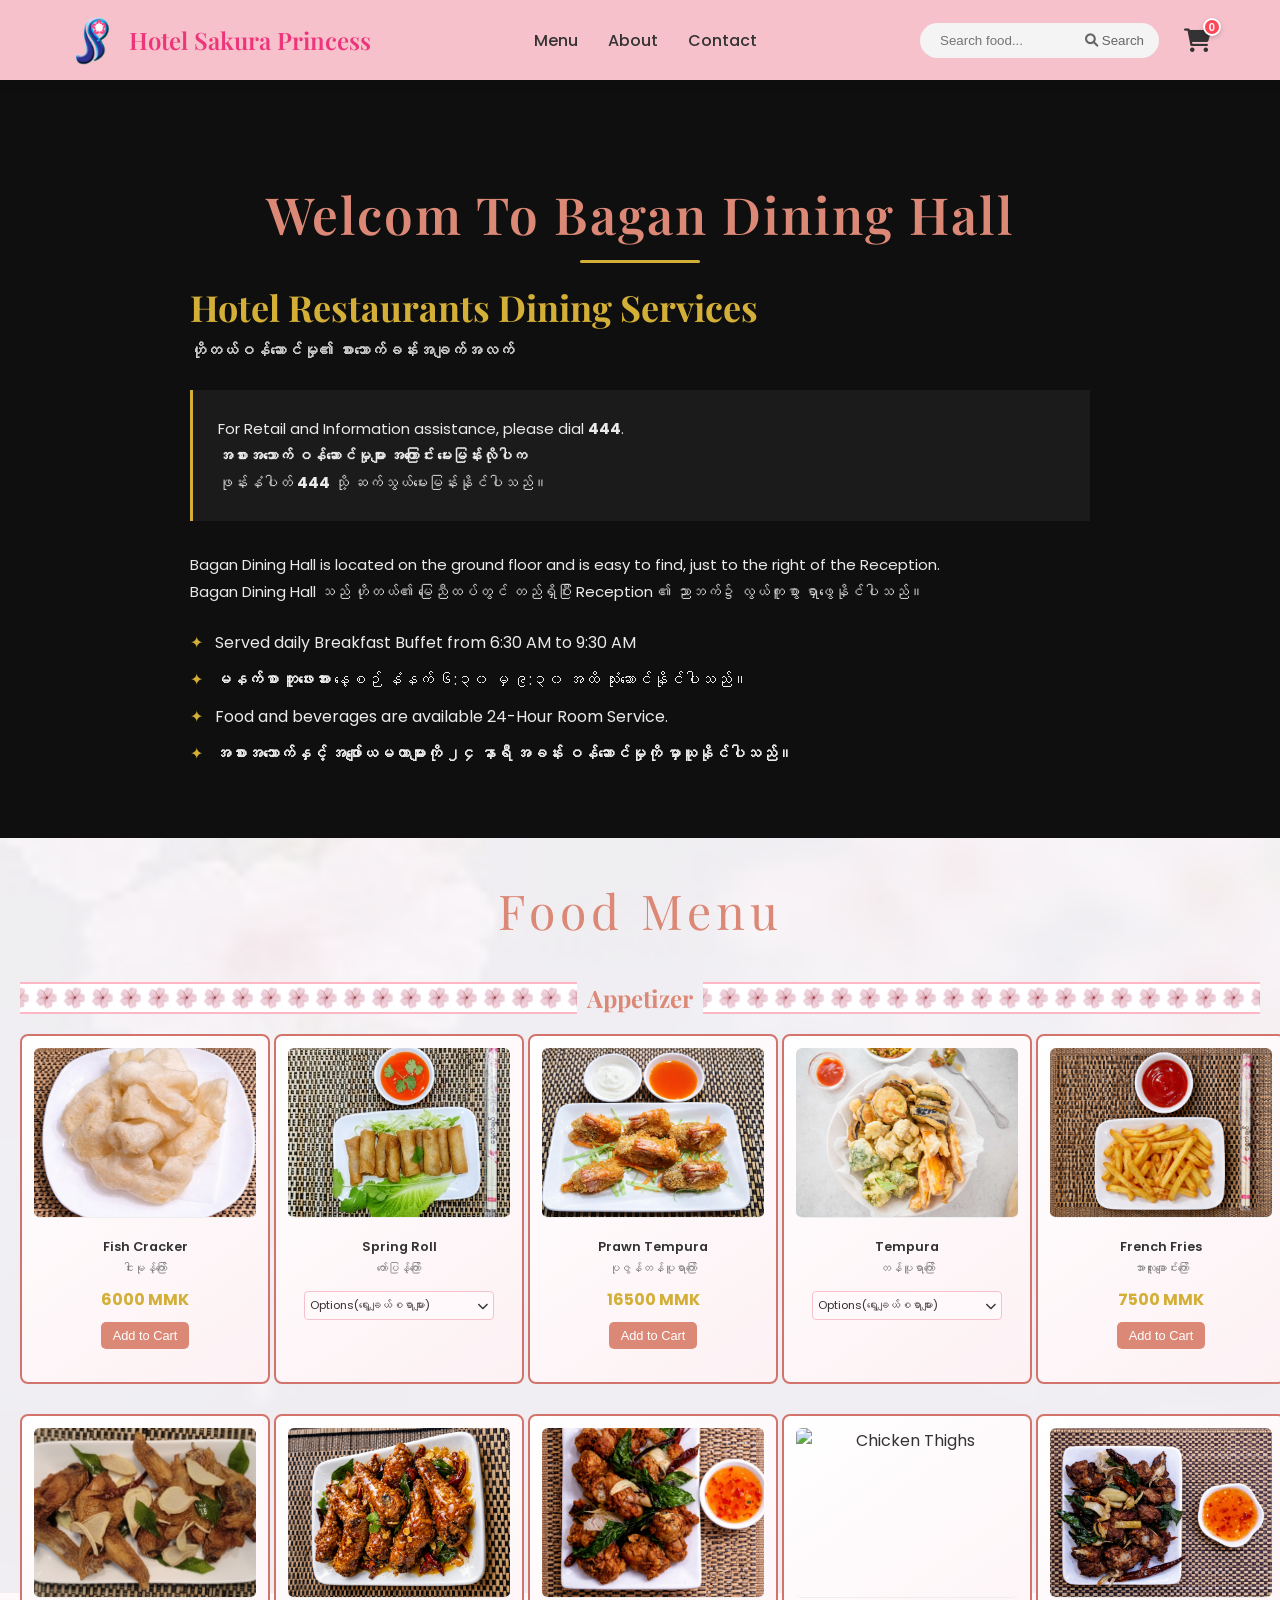
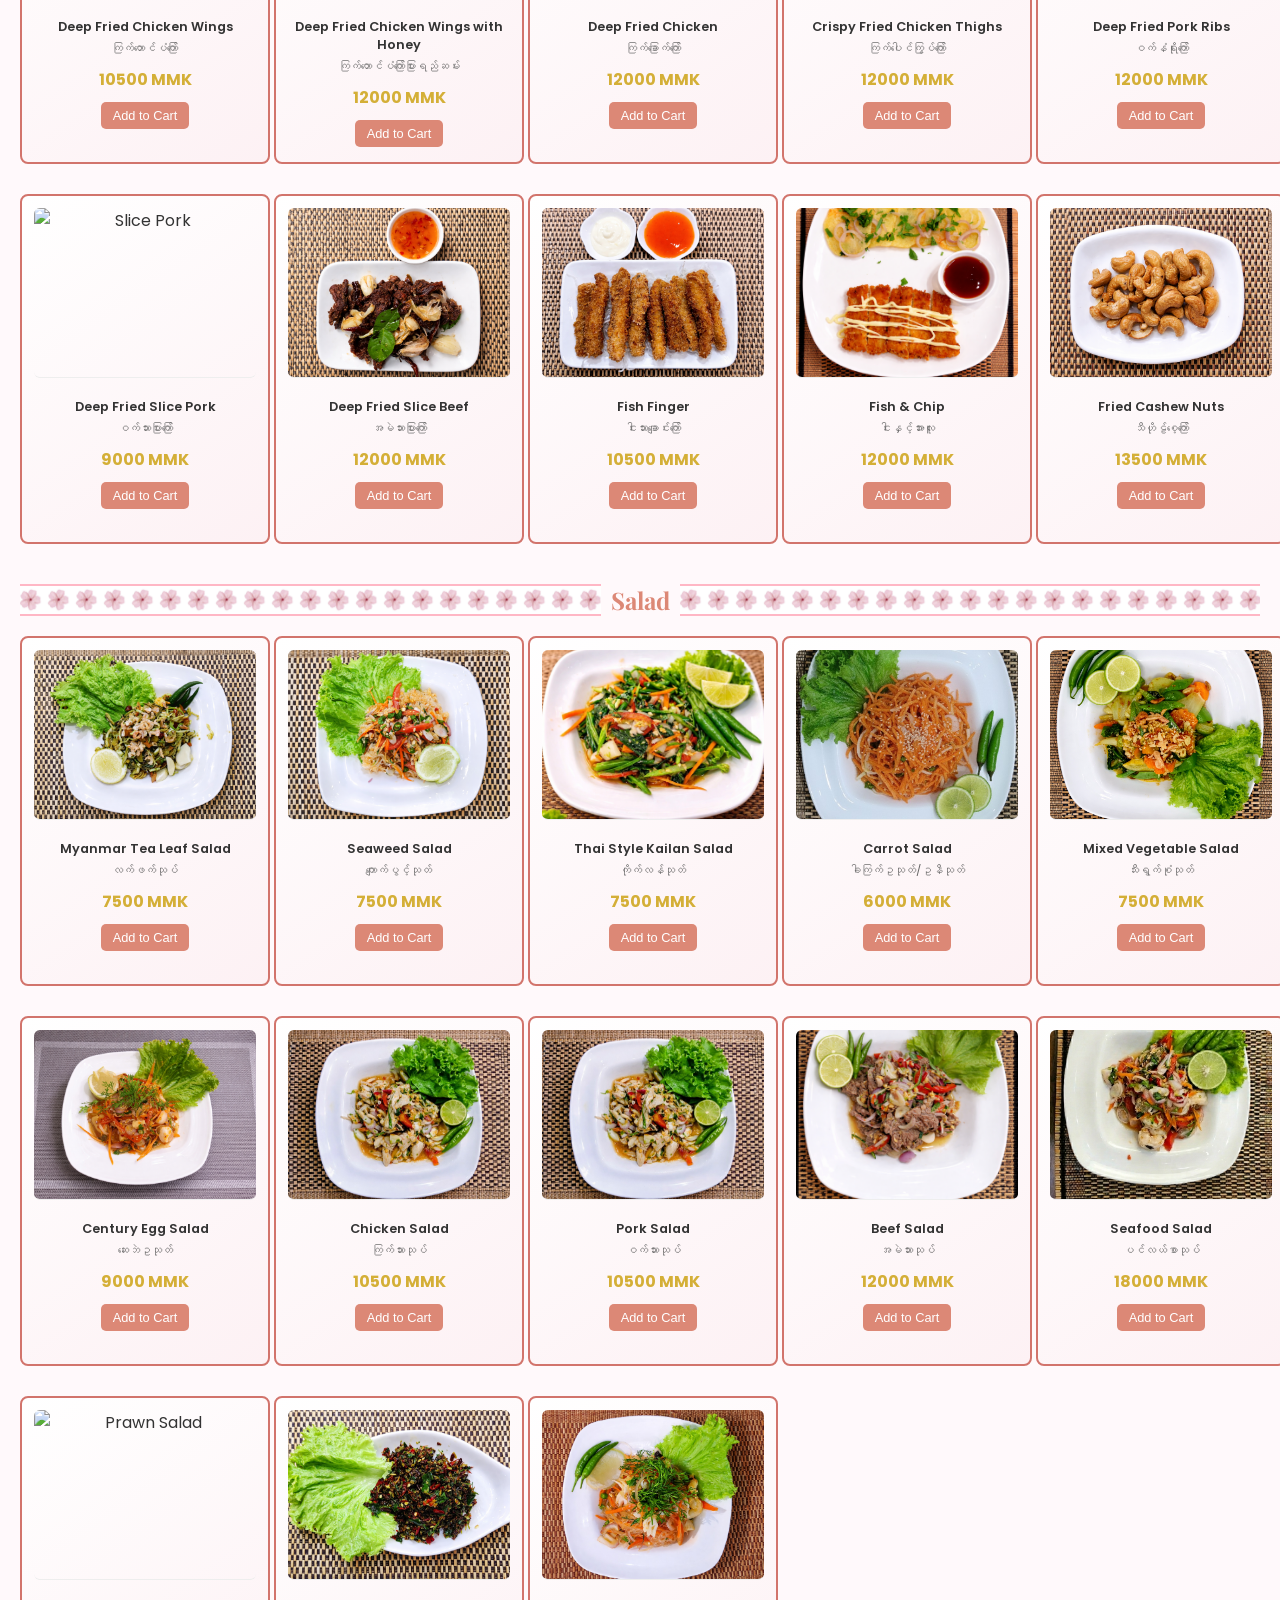
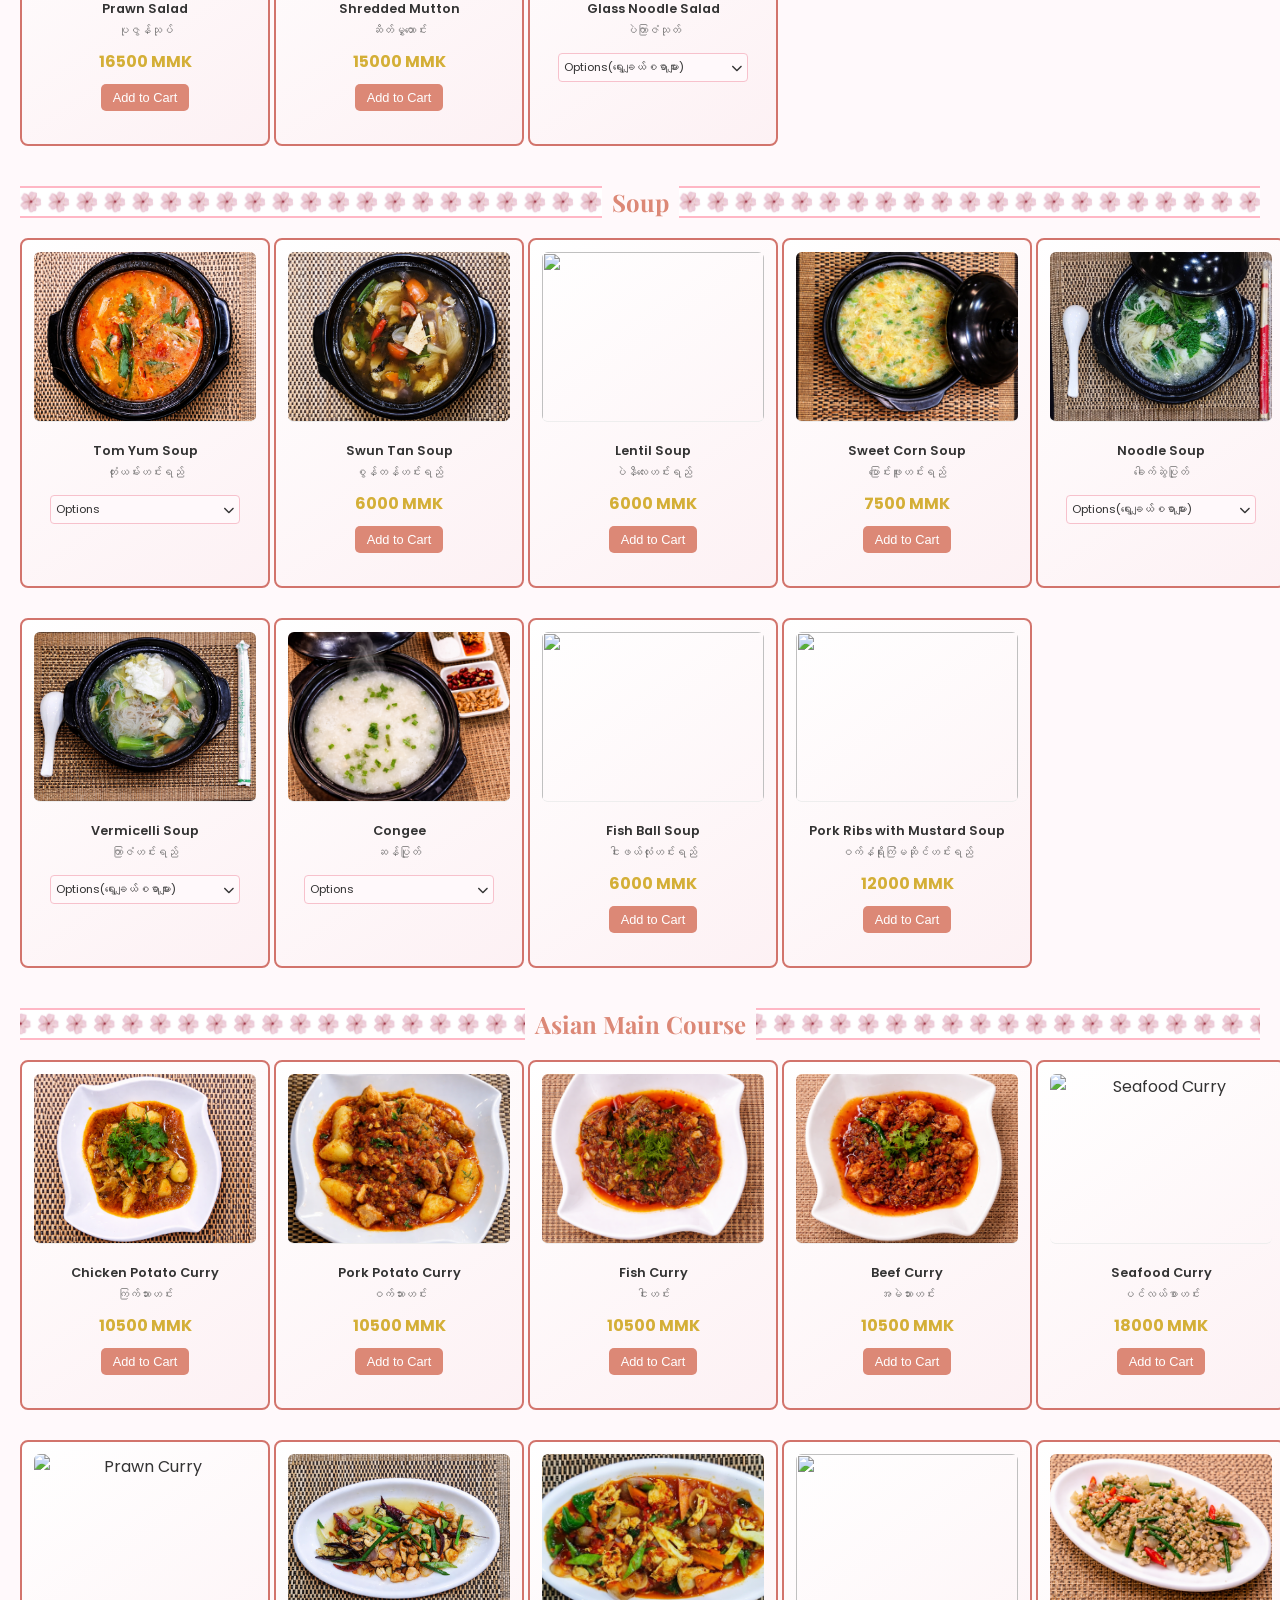
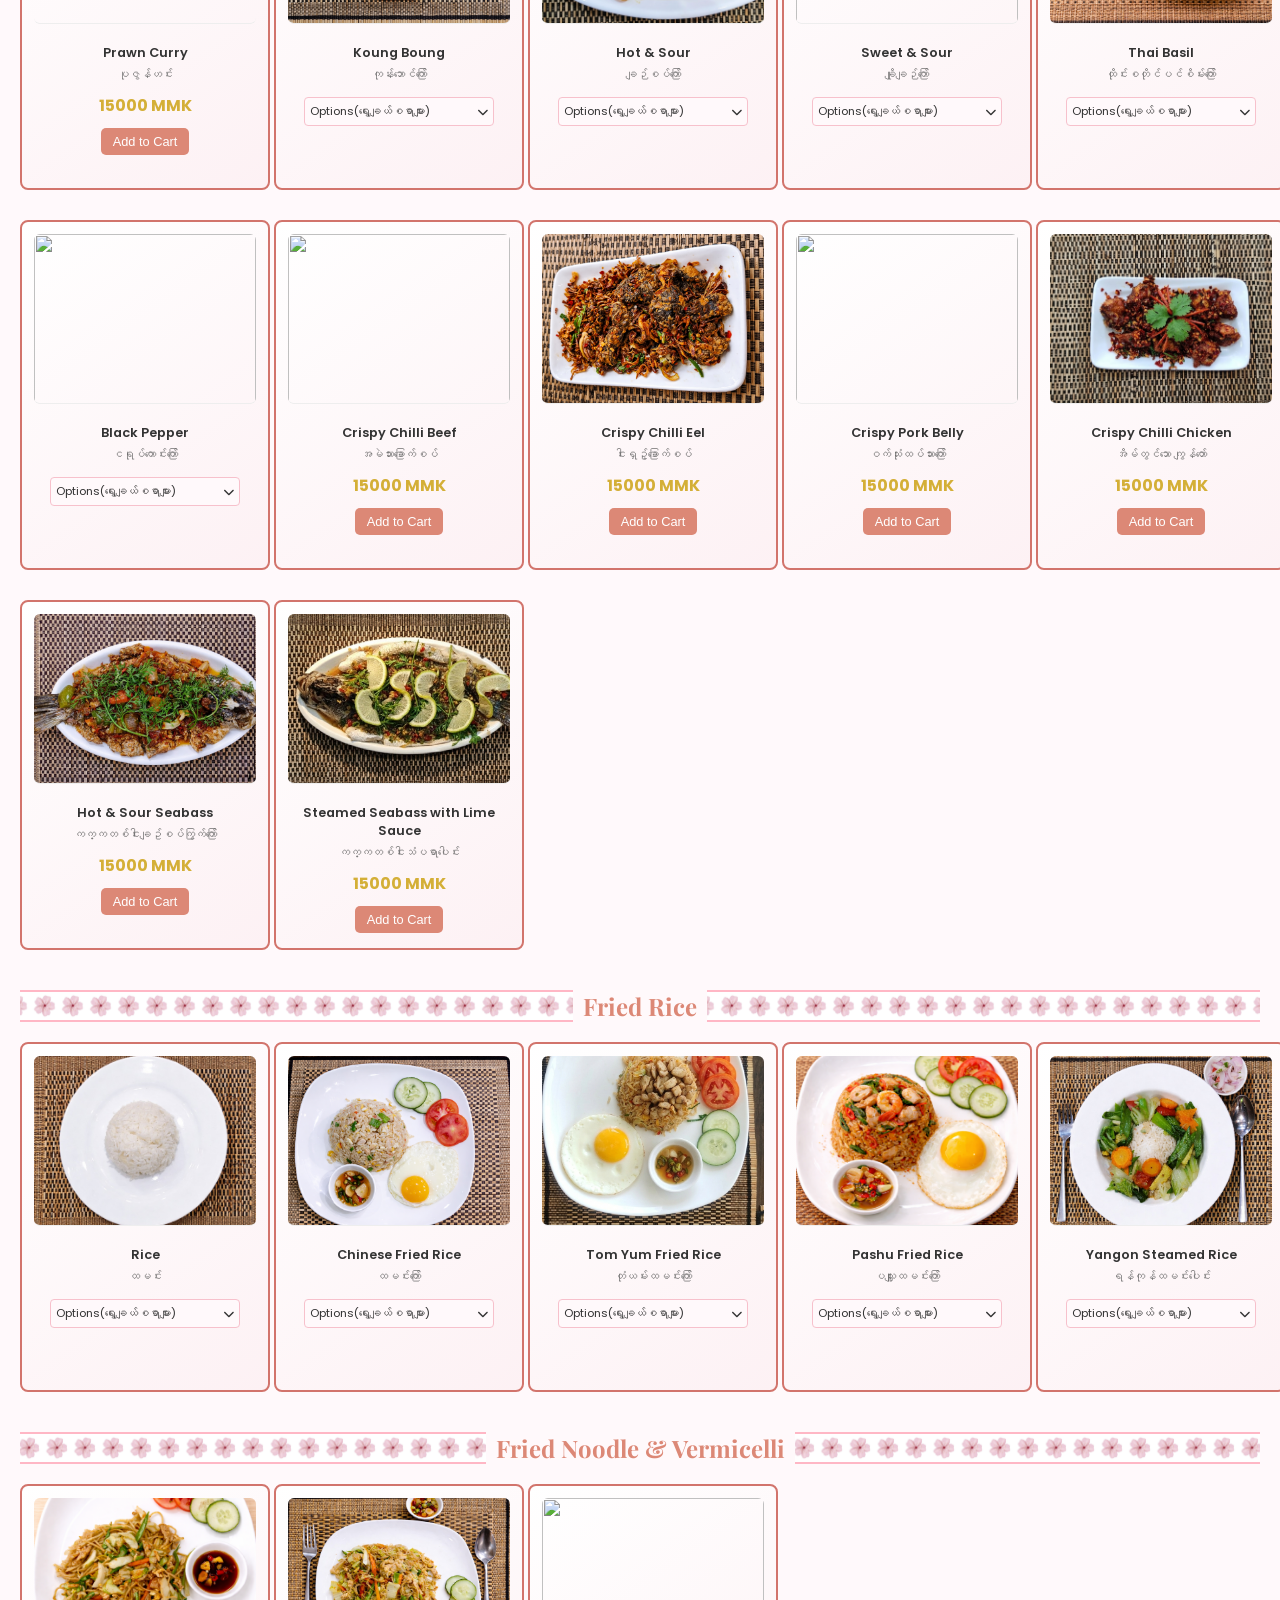
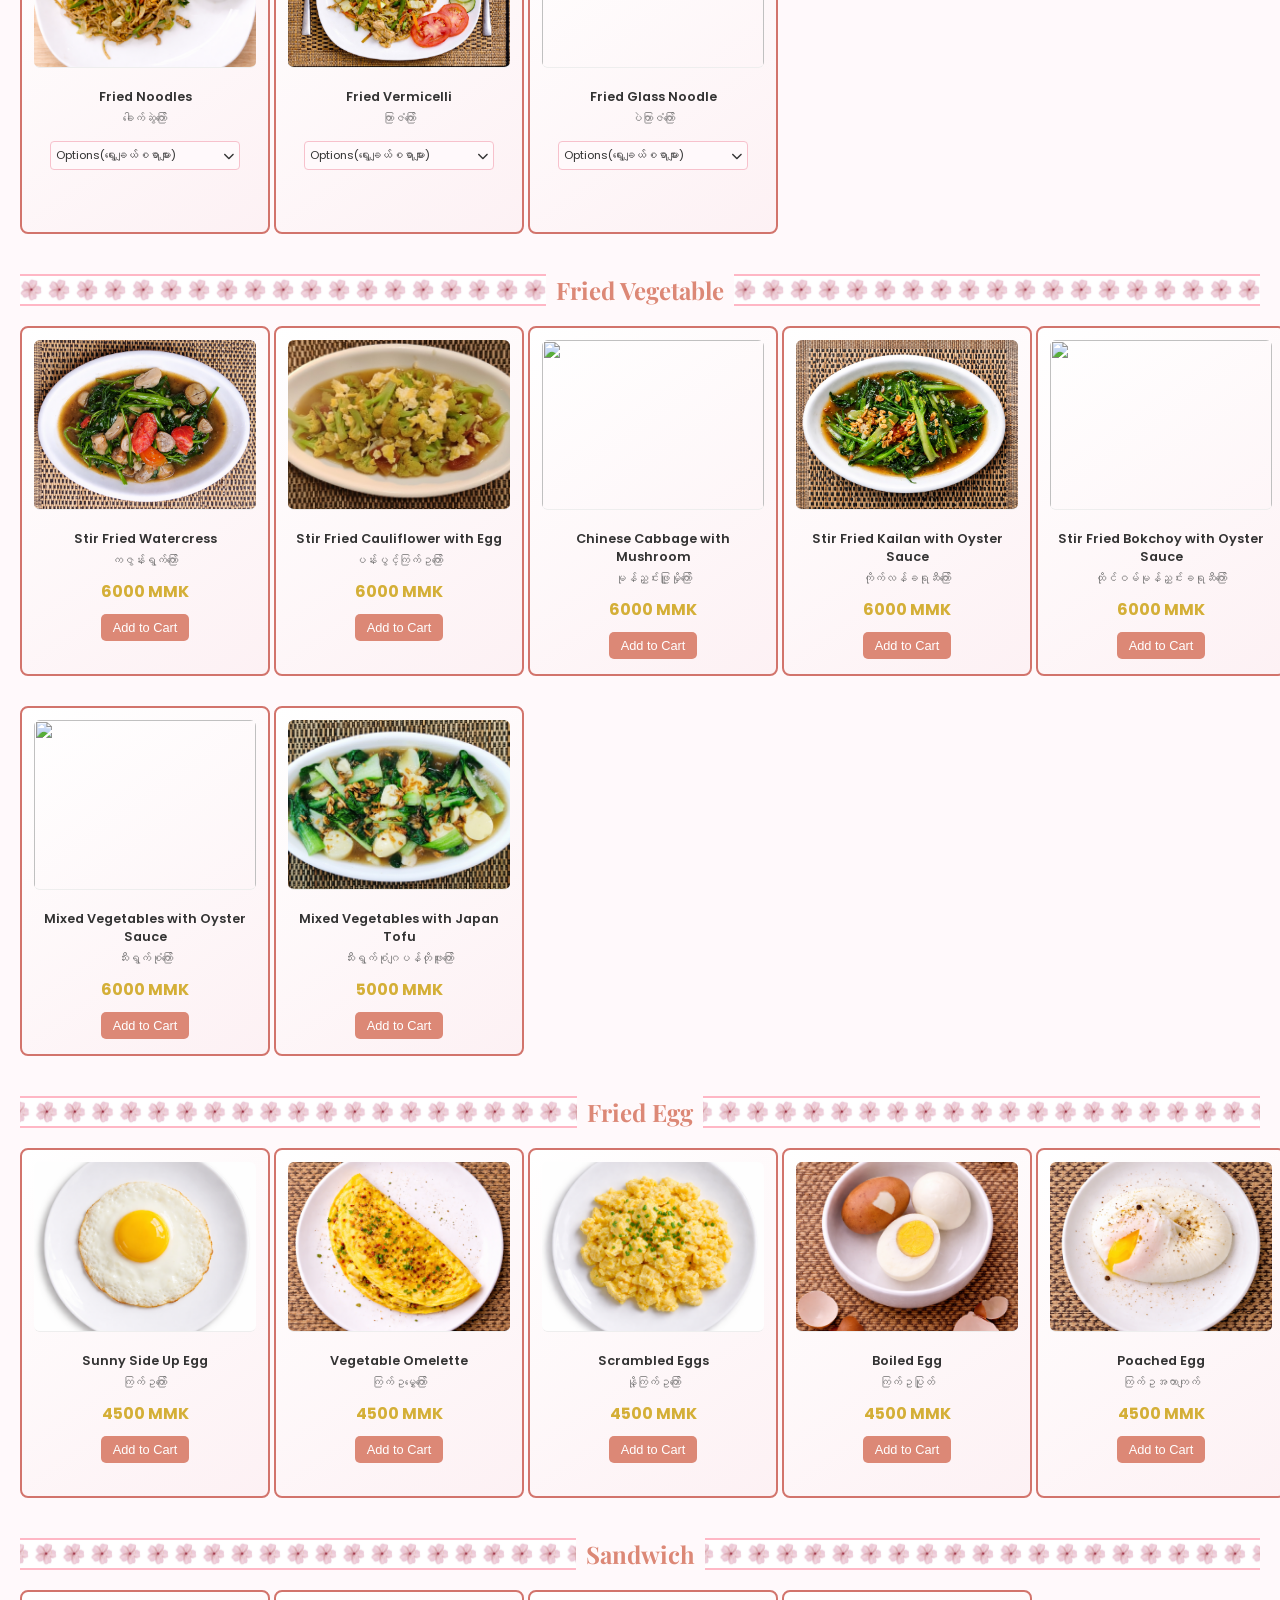
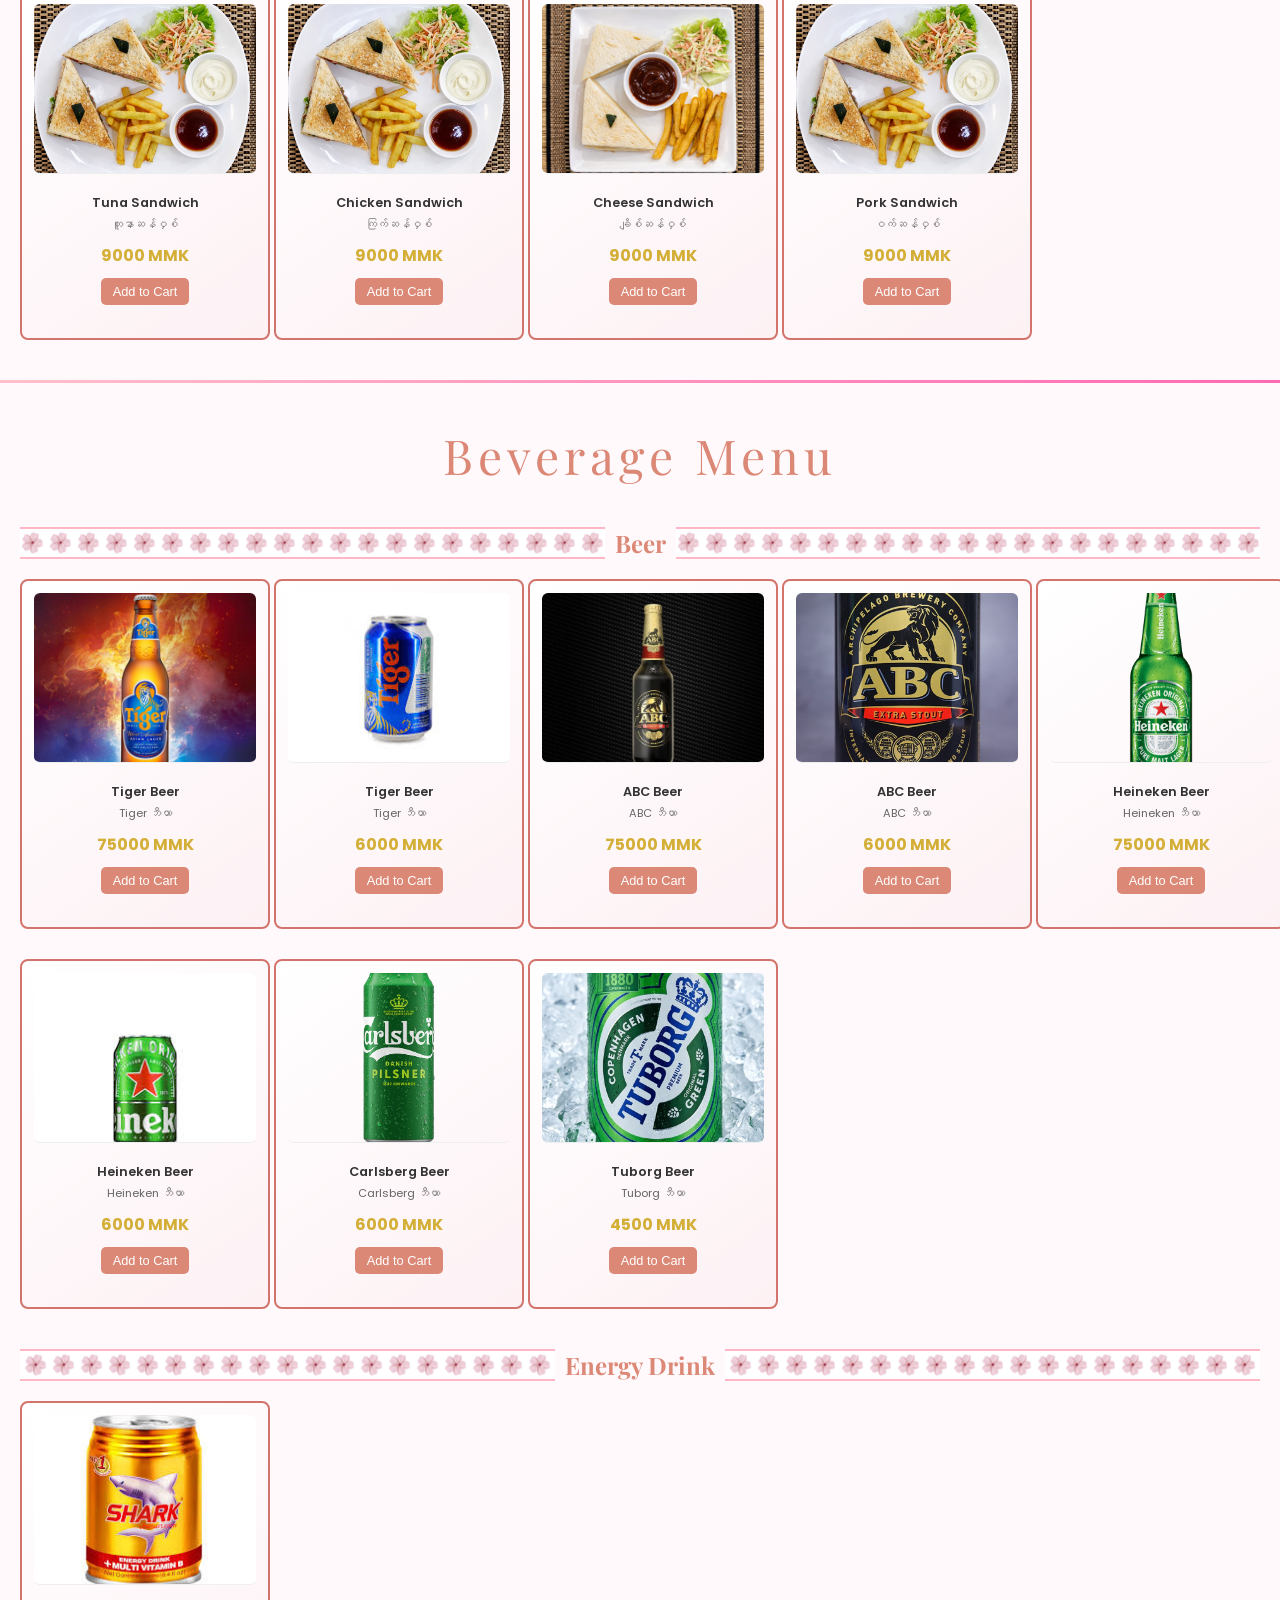
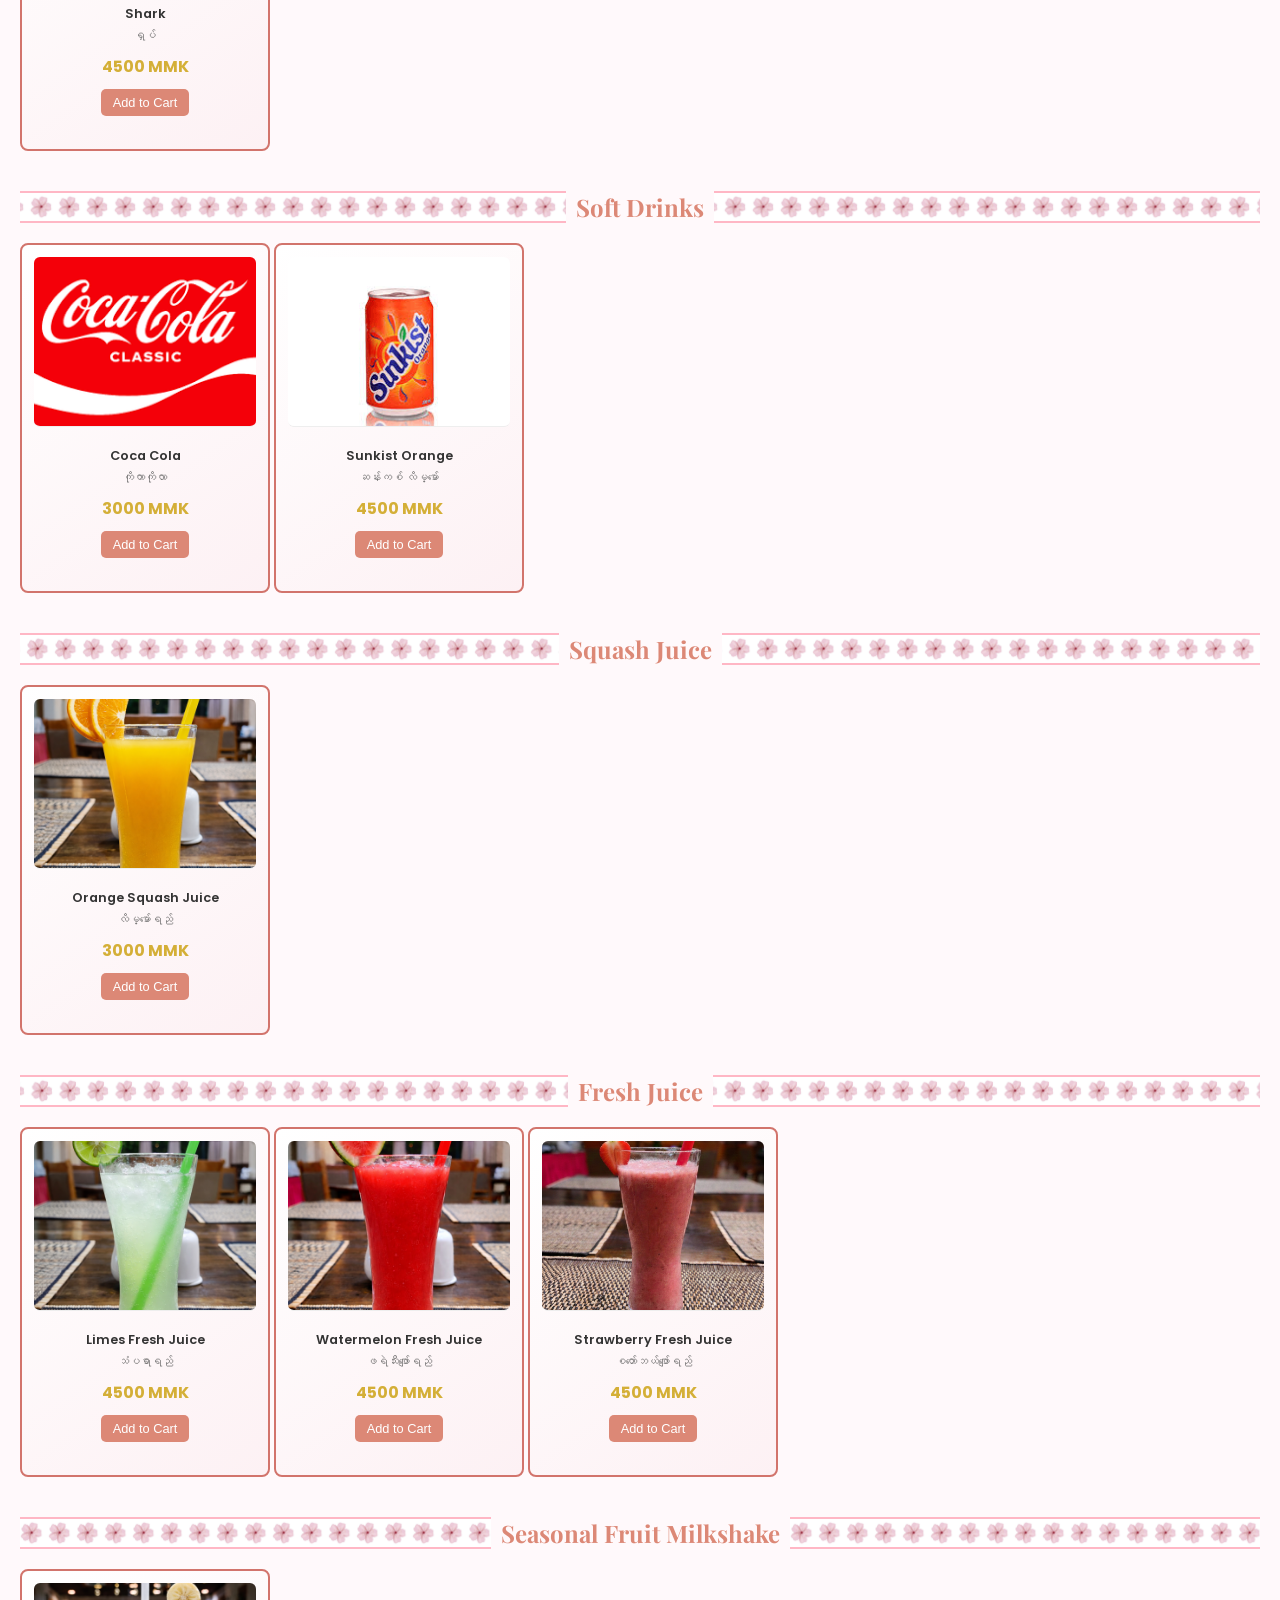
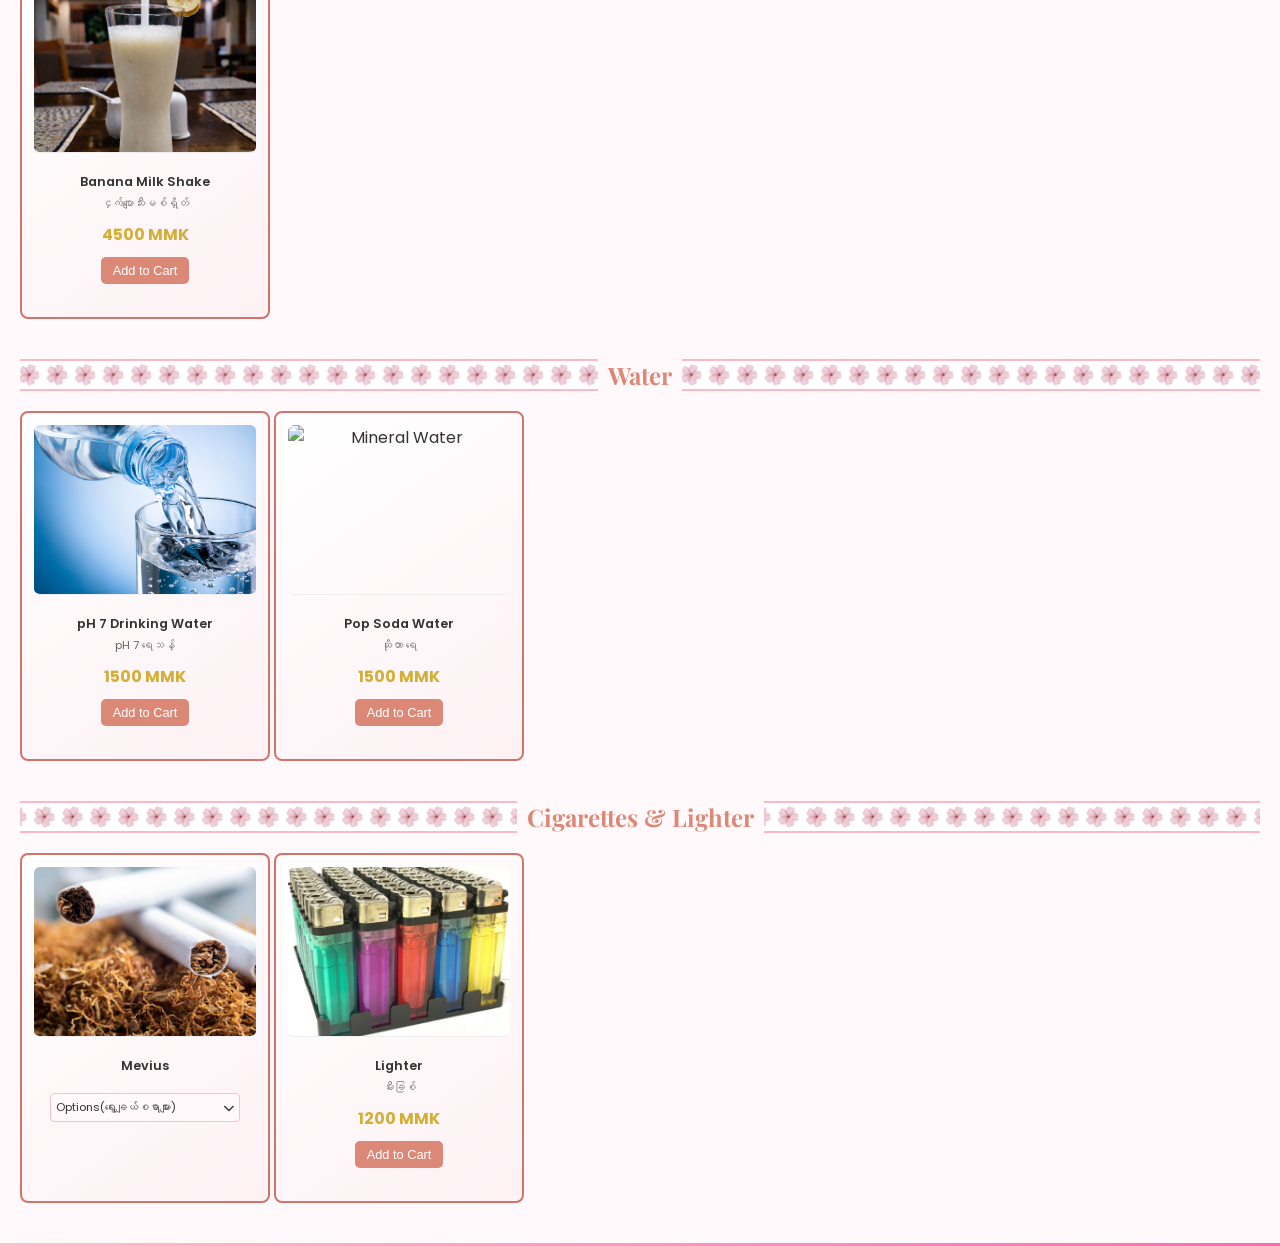
==== Hotel Sakura Princess Menu/Food Menu.html @ 168f2f64 "first commit" ====
<!DOCTYPE html>
<html lang="en">
<head>
    <meta charset="UTF-8">
    <meta name="viewport" content="width=device-width, initial-scale=1.0">
    <title>Hotel Sakura Princess Food Menu</title>
    <link href="https://fonts.googleapis.com/css2?family=Playfair+Display&display=swap" rel="stylesheet">
    <link rel="stylesheet" href="https://cdnjs.cloudflare.com/ajax/libs/font-awesome/6.0.0/css/all.min.css">
    <!-- Link to CSS file -->
    <link rel="stylesheet" href="Food Menu.css">
</head>
<body>
  
<nav class="navbar">
    <div class="nav-container">
        
        <div class="logo">
            <img src="social_large.png" alt="Hotel Sakura Princess Logo">
            <span class="hotel-name">Hotel Sakura Princess</span>
        </div>

        <ul class="nav-links">
            <li><a href="#menu">Menu</a></li>
            <li><a href="#about">About</a></li>
            <li><a href="#contact">Contact</a></li>
        </ul>

        <div class="nav-actions">
            <div class="search-container">
                <input type="text" placeholder="Search food..." id="search-input">
                <button type="submit" class="search-btn">
                    <i class="fa-solid fa-magnifying-glass"></i> Search
                </button>
            </div>

            <button class="cart-trigger" onclick="toggleCart()">
                <i class="fa-solid fa-cart-shopping"></i>
                <span class="cart-count" id="cart-count">0</span>
            </button>


            <div class="menu-toggle" id="mobile-menu">
                <span class="bar"></span>
                <span class="bar"></span>
                <span class="bar"></span>
            </div>
        </div>

    </div>
</nav>

<div class="cart-overlay" id="cart-overlay" onclick="toggleCart()"></div>

<div class="cart-sidebar" id="cart-sidebar">
    <div class="cart-header">
        <h2>Your Cart</h2>
        <button class="close-cart" onclick="toggleCart()">✖</button>
    </div>

    <div class="cart-items" id="cart-items">
        <p class="empty-msg">Your cart is empty.</p>
    </div>

    <div class="cart-footer">
        <div class="total-row">
            <span>Total:</span>
            <span><span id="cart-total">0</span> MMK</span>
        </div>
        <button class="checkout-btn">Please Dial 444</button>
    </div>
</div>

<div class="aboutdetail" id="about">
    <div class="lang">
        <h1>Welcom To Bagan Dining Hall</h1>
        <h2>
            Hotel Restaurants Dining Services
            <span>ဟိုတယ်ဝန်ဆောင်မှု၏ စားသောက်ခန်းအချက်အလက်</span>
        </h2>

        <div class="diningservice">
            <p>For Retail and Information assistance, please dial <strong>444</strong>.
            </p>

            <p>
                <strong>အစားအသောက် ဝန်ဆောင်မှုများ အကြောင်း မေးမြန်းလိုပါက</strong><br>
                ဖုန်းနံပါတ် <strong>444</strong> သို့ ဆက်သွယ်မေးမြန်းနိုင်ပါသည်။
            </p>
        </div>

        <p>
            Bagan Dining Hall is located on the ground floor and is easy to find, just to the right of the Reception.
        </p>

        <p>
            Bagan Dining Hall သည် ဟိုတယ်၏ မြေညီထပ်တွင် တည်ရှိပြီး
            Reception ၏ ညာဘက်၌ လွယ်ကူစွာ ရှာဖွေနိုင်ပါသည်။
        </p>


        <ul>
            <li>
                Served daily Breakfast Buffet from 6:30 AM to 9:30 AM
            </li>
            <li>
                <strong>မနက်စာ ဘူဖေးအား</strong> 
                နေ့စဉ် နံနက် ၆:၃၀ မှ ၉:၃၀ အထိ သုံးဆောင်နိုင်ပါသည်။
            </li>
            <li>
                Food and beverages are available 24-Hour Room Service.
            </li>
            <li>
                <strong>အစားအသောက်နှင့် အဖျော်ယမကာများကို ၂၄ နာရီ  အခန်း ဝန်ဆောင်မှုကို မှာယူနိုင်ပါသည်။</strong> 
                
            </li>
        </ul>

    </div>
</div>


<div class="foodmenu" id="menu">
    <header>Food Menu</header>

    <section class="menu">

        <!-- Appetizer -->
        <div class="category-section">
            <h2>Appetizer</h2>
            <div class="menu-grid">

                <div class="menu-item">
                    <img src="menu-img/starter/fish-cracker.png" alt="Fish Cracker" class="item-img">
                    <div class="item-details">
                        <span class="eng-name">Fish Cracker</span>
                        <span class="mm-name">ငါးမုန့်ကြော်</span>
                        <span class="price">6000 MMK</span>
                    </div>
                        <button class="add-to-cart"onclick="addToCart('Fish Cracker', 6000)">Add to Cart</button>
                </div>

                <div class="menu-item">
                    <img src="menu-img/starter/spring-roll.png" alt="Spring Roll" class="item-img">
                    <div class="item-details">
                        <span class="eng-name">Spring Roll</span>
                        <span class="mm-name">ကော်ပြန့်ကြော်</span>
                        <div class="menu-options">
                            <div class="options-header" onclick="toggleOptions(this)">
                                <span>Options(ရွေးချယ်စရာများ)</span>
                                <i class="fa-solid fa-chevron-down arrow"></i>
                            </div>
                            <ul class="options">
                                <li>
                                    Vegetable (သီးရွက်စုံ) <span class="price">7500 MMK</span>
                                        <button class="add-to-cart" onclick="addToCart('Vegetable Spring Roll', 7500)">Add to Cart</button>
                                </li>
                                <li>
                                    Prawn (ပုဇွန်) <span class="price">16500 MMK</span>
                                        <button class="add-to-cart" onclick="addToCart('Prawn Spring Roll', 16500)">Add to Cart</button>
                                </li>
                            </ul>
                        </div>
                    </div>
                </div>

                <div class="menu-item">
                    <img src="menu-img/starter/prawn-tempura.png" alt="Prawn Tempura" class="item-img">
                    <div class="item-details">
                        <span class="eng-name">Prawn Tempura</span>
                        <span class="mm-name">ပုဇွန်တန်ပူရာကြော်</span>
                        <span class="price">16500 MMK</span>
                    </div>
                        <button class="add-to-cart" onclick="addToCart('Prawn Tempura', 16500)">Add to Cart</button>
                </div>

                <div class="menu-item">
                    <img src="menu-img/starter/tempura.png" alt="Tempura" class="item-img">
                    <div class="item-details">
                        <span class="eng-name">Tempura</span>
                        <span class="mm-name">တန်ပူရာကြော်</span>
                        <div class="menu-options">
                            <div class="options-header" onclick="toggleOptions(this)">
                                <span>Options(ရွေးချယ်စရာများ)</span>
                                <i class="fa-solid fa-chevron-down arrow"></i>
                            </div>
                            <ul class="options">
                                <li>Vegetable (သီးရွက်စုံ) <span class="price">7500 MMK</span>
                                    <button class="add-to-cart" onclick="addToCart('Vegetable Tempura', 7500)">Add to Cart</button>
                                </li>
                                
                                <li>Prawn (ပုဇွန်) <span class="price">16500 MMK</span>
                                    <button class="add-to-cart" onclick="addToCart('Prawn Tempura', 16500)">Add to Cart</button>
                                </li>
                                <li>Squid (ပြည်ကြီးငါး) <span class="price">15000 MMK</span>
                                    <button class="add-to-cart" onclick="addToCart('Squid Tempura', 15000)">Add to Cart</button>
                                </li>
                                <li>Octopus (ရေဘဝဲ) <span class="price">15000 MMK</span>
                                    <button class="add-to-cart" onclick="addToCart('Octopus Tempura', 15000)">Add to Cart</button>
                                </li>
                            </ul>
                        </div>
                    </div>
                </div>

                <div class="menu-item">
                    <img src="menu-img/starter/french-fries.png" alt="French Fries" class="item-img">
                    <div class="item-details">
                        <span class="eng-name">French Fries</span>
                        <span class="mm-name">အာလူးချောင်းကြော်</span>
                        <span class="price">7500 MMK</span>
                    </div>
                        <button class="add-to-cart" onclick="addToCart('French Fries', 7500)">Add to Cart</button>
                </div>

                <div class="menu-item">
                    <img src="menu-img/starter/chicken-wings.png" alt="Chicken Wings" class="item-img">
                    <div class="item-details">
                        <span class="eng-name">Deep Fried Chicken Wings</span>
                        <span class="mm-name">ကြက်တောင်ပံကြော်</span>
                        <span class="price">10500 MMK</span>
                    </div>
                        <button class="add-to-cart" onclick="addToCart('Deep Fried Chicken Wings', 10500)">Add to Cart</button>
                </div>

                <div class="menu-item">
                    <img src="menu-img/starter/chicken-wings-honey.png" alt="Chicken Wings with Honey" class="item-img">
                    <div class="item-details">
                        <span class="eng-name">Deep Fried Chicken Wings with Honey</span>
                        <span class="mm-name">ကြက်တောင်ပံကြော်ပြားရည်ဆမ်း</span>
                        <span class="price">12000 MMK</span>
                    </div>
                        <button class="add-to-cart" onclick="addToCart('Deep Fried Chicken Wings with Honey', 12000)">Add to Cart</button>
                </div>

                <div class="menu-item">
                    <img src="menu-img/starter/deep-chicken.png" alt="Deep Fried Chicken" class="item-img">
                    <div class="item-details">
                        <span class="eng-name">Deep Fried Chicken</span>
                        <span class="mm-name">ကြက်ခြောက်ကြော်</span>
                        <span class="price">12000 MMK</span>
                    </div>
                        <button class="add-to-cart" onclick="addToCart('Deep Fried Chicken', 12000)">Add to Cart</button>
                </div>

                <div class="menu-item">
                    <img src="menu-img/starter/chicken-thighs.png" alt="Chicken Thighs" class="item-img">
                    <div class="item-details">
                        <span class="eng-name">Crispy Fried Chicken Thighs</span>
                        <span class="mm-name">ကြက်ပေါင်ကြွပ်ကြော်</span>
                        <span class="price">12000 MMK</span>
                    </div>
                        <button class="add-to-cart" onclick="addToCart('Crispy Fried Chicken Thighs', 12000)">Add to Cart</button>
                </div>

                <div class="menu-item">
                    <img src="menu-img/starter/pork-ribs.png" alt="Pork Ribs" class="item-img">
                    <div class="item-details">
                        <span class="eng-name">Deep Fried Pork Ribs</span>
                        <span class="mm-name">ဝက်နံရိုးကြော်</span>
                        <span class="price">12000 MMK</span>
                    </div>
                        <button class="add-to-cart"onclick="addToCart('Deep Fried Pork Ribs', 12000)">Add to Cart</button>
                </div>

                <div class="menu-item">
                    <img src="menu-img/starter/slice-pork.png" alt="Slice Pork" class="item-img">
                    <div class="item-details">
                        <span class="eng-name">Deep Fried Slice Pork</span>
                        <span class="mm-name">ဝက်သားပြားကြော်</span>
                        <span class="price">9000 MMK</span>
                    </div>
                        <button class="add-to-cart" onclick="addToCart('Deep Fried Slice Pork', 9000)">Add to Cart</button>
                </div>

                <div class="menu-item">
                    <img src="menu-img/starter/slice-beef.png" alt="Slice Beef" class="item-img">
                    <div class="item-details">
                        <span class="eng-name">Deep Fried Slice Beef</span>
                        <span class="mm-name">အမဲသားပြားကြော်</span>
                        <span class="price">12000 MMK</span>
                    </div>
                        <button class="add-to-cart" onclick="addToCart('Deep Fried Slice Beef', 12000)">Add to Cart</button>
                </div>

                <div class="menu-item">
                    <img src="menu-img/starter/fish-finger.png" alt="Fish Finger" class="item-img">
                    <div class="item-details">
                        <span class="eng-name">Fish Finger</span>
                        <span class="mm-name">ငါးသားချောင်းကြော်</span>
                        <span class="price">10500 MMK</span>
                    </div>
                        <button class="add-to-cart" onclick="addToCart('Fish Finger', 10500)">Add to Cart</button>
                </div>

                <div class="menu-item">
                    <img src="menu-img/starter/fish-chip.png" alt="Fish & Chips" class="item-img">
                    <div class="item-details">
                        <span class="eng-name">Fish & Chip</span>
                        <span class="mm-name">ငါးနှင့်အားလူး</span>
                        <span class="price">12000 MMK</span>
                    </div>
                        <button class="add-to-cart" onclick="addToCart('Fish & Chip', 12000)"> Add to Cart </button>
                </div>

                <div class="menu-item">
                    <img src="menu-img/starter/cashew-nut.png" alt="Cashew Nut" class="item-img">
                    <div class="item-details">
                        <span class="eng-name">Fried Cashew Nuts</span>
                        <span class="mm-name">သီဟိုဠ်စေ့ကြော်</span>
                        <span class="price">13500 MMK</span>
                    </div>
                        <button class="add-to-cart" onclick="addToCart('Fried Cashew Nuts', 13500)"> Add to Cart </button>
                </div>

            </div>
        </div>

        <!-- Salad -->
        <div class="category-section">
            <h2>Salad</h2>
            <div class="menu-grid">

                <div class="menu-item">
                    <img src="menu-img/salad/tealeaf.png" class="item-img" alt="Myanmar Tea Leaf Salad">
                    <div class="item-details">
                        <span class="eng-name">Myanmar Tea Leaf Salad</span>
                        <span class="mm-name">လက်ဖက်သုပ်</span> 
                        <span class="price">7500 MMK</span>
                    </div>
                        <button class="add-to-cart" onclick="addToCart('Myanmar Tea Leaf Salad', 7500)">Add to Cart</button>
                </div>

                <div class="menu-item">
                    <img src="menu-img/salad/seaweed.png" class="item-img" alt="Seaweed Salad">
                    <div class="item-details">
                        <span class="eng-name">Seaweed Salad</span>
                        <span class="mm-name">ကျောက်ပွင့်သုတ်</span>
                        <span class="price">7500 MMK</span>
                    </div>
                        <button class="add-to-cart" onclick="addToCart('Seaweed Salad', 7500)">Add to Cart</button>
                </div>

                <div class="menu-item">
                    <img src="menu-img/salad/kailan-salad.png" class="item-img" alt="Thai Style Kailan">
                    <div class="item-details">
                        <span class="eng-name">Thai Style Kailan Salad</span>
                        <span class="mm-name">ကိုက်လန်သုတ်</span>
                        <span class="price">7500 MMK</span>
                    </div>
                        <button class="add-to-cart" onclick="addToCart('Thai Style Kailan Salad', 7500)">Add to Cart</button>
                </div>

                <div class="menu-item">
                    <img src="menu-img/salad/carrot-salad.png" class="item-img" alt="Carrot Salad">
                    <div class="item-details">
                        <span class="eng-name">Carrot Salad</span>
                        <span class="mm-name">ခါကြက်ဥသုတ်/ဥနီသုတ်</span>
                        <span class="price">6000 MMK</span>
                    </div>
                        <button class="add-to-cart" onclick="addToCart('Carrot Salad', 6000)">Add to Cart</button>
                </div>

                <div class="menu-item">
                    <img src="menu-img/salad/mixed-vegetable-salad.png" class="item-img" alt="Mixed Vegetable Salad">
                    <div class="item-details">
                        <span class="eng-name">Mixed Vegetable Salad</span>
                        <span class="mm-name">သီးရွက်စုံသုတ်</span>
                        <span class="price">7500 MMK</span>
                    </div>
                        <button class="add-to-cart" onclick="addToCart('Mixed Vegetable Salad', 7500)">Add to Cart</button>
                </div>

                <div class="menu-item">
                    <img src="menu-img/salad/century-egg-salad.png" class="item-img" alt="Century Egg Salad ">
                    <div class="item-details">
                        <span class="eng-name">Century Egg Salad</span>
                        <span class="mm-name">ဆေးဘဲဥသုတ်</span>
                        <span class="price">9000 MMK</span>
                    </div>
                        <button class="add-to-cart" onclick="addToCart('Century Egg Salad', 9000)">Add to Cart</button>
                </div>

                <div class="menu-item">
                    <img src="menu-img/salad/chicken-salad.png" class="item-img" alt="Chicken Salad">
                    <div class="item-details">
                        <span class="eng-name">Chicken Salad</span>
                        <span class="mm-name">ကြက်သားသုပ်</span>
                        <span class="price">10500 MMK</span>
                    </div>
                        <button class="add-to-cart" onclick="addToCart('Chicken Salad', 10500)">Add to Cart</button>
                </div>

                <div class="menu-item">
                    <img src="menu-img/salad/pork-salad.png" class="item-img" alt="Pork Salad">
                    <div class="item-details">
                        <span class="eng-name">Pork Salad</span>
                        <span class="mm-name">ဝက်သားသုပ်</span>
                        <span class="price">10500 MMK</span>
                    </div>
                        <button class="add-to-cart" onclick="addToCart('Pork Salad', 10500)">Add to Cart</button>
                </div>

                <div class="menu-item">
                    <img src="menu-img/salad/beef-salad.png" class="item-img" alt="Beef Salad">
                    <div class="item-details">
                        <span class="eng-name">Beef Salad</span>
                        <span class="mm-name">အမဲသားသုပ်</span>
                        <span class="price">12000 MMK</span>
                    </div>
                        <button class="add-to-cart" onclick="addToCart('Beef Salad', 12000)">Add to Cart</button>
                </div>

                <div class="menu-item">
                    <img src="menu-img/salad/seafood-salad.png" class="item-img" alt="Seafood Salad">
                    <div class="item-details">
                        <span class="eng-name">Seafood Salad</span>
                        <span class="mm-name">ပင်လယ်စာသုပ်</span>
                        <span class="price">18000 MMK</span>
                    </div>
                        <button class="add-to-cart" onclick="addToCart('Seafood Salad', 18000)">Add to Cart</button>
                </div>

                <div class="menu-item">
                    <img src="menu-img/salad/prawn-salad.png" class="item-img" alt="Prawn Salad">
                    <div class="item-details">
                        <span class="eng-name">Prawn Salad</span>
                        <span class="mm-name">ပုဇွန်သုပ်</span>
                        <span class="price">16500 MMK</span>
                    </div>
                    <button class="add-to-cart" onclick="addToCart('Prawn Salad', 16500)">Add to Cart</button>
                </div>

                <div class="menu-item">
                    <img src="menu-img/salad/shredded-mutton.png" class="item-img">
                    <div class="item-details">
                        <span class="eng-name">Shredded Mutton</span>
                        <span class="mm-name">ဆိတ်မွှထောင်း</span>
                        <span class="price">15000 MMK</span>
                    </div>
                    <button class="add-to-cart" onclick="addToCart('Shredded Mutton', 15000)">Add to Cart</button>
                </div>

                <div class="menu-item">
                    <img src="menu-img/salad/glass-noodle-salad.png" class="item-img">
                    <div class="item-details">
                        <span class="eng-name">Glass Noodle Salad</span>
                        <span class="mm-name">ပဲကြာဇံသုတ်</span>
                        <div class="menu-options">
                            <div class="options-header" onclick="toggleOptions(this)">
                                <span>Options(ရွေးချယ်စရာများ)</span>
                                <i class="fa-solid fa-chevron-down arrow"></i>
                            </div>
                            <ul class="options">
                                <li>
                                    Squash <span class="price">12000 MMK</span>
                                    <button class="add-to-cart" onclick="addToCart('Glass Noodle Salad with Squash', 12000)">Add to Cart</button>
                                </li>
                                <li>
                                    Octopus <span class="price">15000 MMK</span>
                                    <button class="add-to-cart" onclick="addToCart('Glass Noodle Salad with Octopus', 15000)">Add to Cart</button>
                                </li>
                                <li>Prawn <span class="price">18000 MMK</span>
                                    <button class="add-to-cart" onclick="addToCart('Glass Noodle Salad with Prawn', 18000)">Add to Cart</button>
                                </li>
                                <li>
                                    Seafood <span class="price">18000 MMK</span>
                                        <button class="add-to-cart" onclick="addToCart('Glass Noodle Salad with Seafood', 18000)">Add to Cart</button>
                                </li>
                            </ul>
                        </div>
                    </div>
                </div>

            </div>
        </div>

        <!-- Soup -->
        <div class="category-section">
            <h2>Soup</h2>
            <div class="menu-grid">

                <div class="menu-item">
                    <img src="menu-img/soup/tomyum-soup.png" class="item-img">
                    <div class="item-details">
                        <span class="eng-name">Tom Yum Soup</span>
                        <span class="mm-name">တုံးယမ်းဟင်းရည်</span>
                        <div class="menu-options">
                            <div class="options-header" onclick="toggleOptions(this)">
                                <span>Options</span>
                                <i class="fa-solid fa-chevron-down arrow"></i>
                            </div>
                            <ul class="options">
                                <li>
                                    Chicken <span class="price">12000 MMK</span>
                                    <button class="add-to-cart" onclick="addToCart('Tom Yum Soup with Chicken', 12000)">Add to Cart</button>
                                </li>
                                <li>
                                    Pork <span class="price">12000 MMK</span>
                                    <button class="add-to-cart" onclick="addToCart('Tom Yum Soup with Pork', 12000)">Add to Cart</button>
                                </li>
                                <li>
                                    Prawn <span class="price">15000 MMK</span>
                                    <button class="add-to-cart" onclick="addToCart('Tom Yum Soup with Prawn', 15000)">Add to Cart</button>
                                </li>
                                <li>
                                    Seafood <span class="price">15000 MMK</span>
                                    <button class="add-to-cart" onclick="addToCart('Tom Yum Soup with Seafood', 15000)">Add to Cart</button>
                                </li>
                            </ul>
                        </div>
                    </div>
                </div>

                <div class="menu-item">
                    <img src="menu-img/soup/sonton-soup.png" class="item-img">
                    <div class="item-details">
                        <span class="eng-name">Swun Tan Soup</span>
                        <span class="mm-name">စွန်တန်ဟင်းရည်</span>
                        <span class="price">6000 MMK</span>
                    </div>
                        <button class="add-to-cart" onclick="addToCart('Swun Tan Soup', 6000)">Add to Cart</button>
                </div>

                <div class="menu-item">
                    <img src="menu-img/soup/lentil-soup.png" class="item-img">
                    <div class="item-details">
                        <span class="eng-name">Lentil Soup</span>
                        <span class="mm-name">ပဲနီလေးဟင်းရည်</span>
                        <span class="price">6000 MMK</span>
                    </div>
                        <button class="add-to-cart" onclick="addToCart('Lentil Soup', 6000)">Add to Cart</button>
                </div>

                <div class="menu-item">
                    <img src="menu-img/soup/sweet-corn-soup.png" class="item-img">
                    <div class="item-details">
                        <span class="eng-name">Sweet Corn Soup</span>
                        <span class="mm-name">ပြောင်းဖူးဟင်းရည်</span>
                        <span class="price">7500 MMK</span>
                    </div>
                    <button class="add-to-cart" onclick="addToCart('Sweet Corn Soup', 7500)">Add to Cart</button>
                </div>

                <div class="menu-item">
                    <img src="menu-img/soup/noodle-soup.png" class="item-img">
                    <div class="item-details">
                        <span class="eng-name">Noodle Soup</span>
                        <span class="mm-name">ခေါက်ဆွဲပြုတ်</span>
                        <div class="menu-options">
                            <div class="options-header" onclick="toggleOptions(this)">
                                <span>Options(ရွေးချယ်စရာများ)</span>
                                <i class="fa-solid fa-chevron-down arrow"></i>
                            </div>
                            <ul class="options">
                                <li>
                                    Chicken <span class="price">9000 MMK</span>
                                    <button class="add-to-cart" onclick="addToCart('Noodle Soup with Chicken', 9000)">Add to Cart</button>
                                </li>
                                <li>
                                    Pork <span class="price">9000 MMK</span>
                                    <button class="add-to-cart" onclick="addToCart('Noodle Soup with Pork', 9000)">Add to Cart</button>
                                </li>
                                <li>
                                    Prawn <span class="price">12000 MMK</span>
                                    <button class="add-to-cart" onclick="addToCart('Noodle Soup with Prawn', 12000)">Add to Cart</button>
                                </li>
                                <li>
                                    Seafood <span class="price">12000 MMK</span>
                                    <button class="add-to-cart" onclick="addToCart('Noodle Soup with Seafood', 12000)">Add to Cart</button>
                                </li>
                            </ul>
                        </div>
                    </div>
                </div>

                <div class="menu-item">
                    <img src="menu-img/soup/vermicelli-soup.png" class="item-img">
                    <div class="item-details">
                        <span class="eng-name">Vermicelli Soup</span>
                        <span class="mm-name">ကြာဇံဟင်းရည်</span>
                        <div class="menu-options">
                            <div class="options-header" onclick="toggleOptions(this)">
                                <span>Options(ရွေးချယ်စရာများ)</span>
                                <i class="fa-solid fa-chevron-down arrow"></i>
                            </div>
                            <ul class="options">
                                <li>
                                    Chicken <span class="price">9000 MMK</span>
                                    <button class="add-to-cart" onclick="addToCart('Vermicelli Soup with Chicken', 9000)">Add to Cart</button>
                                </li>
                                <li>
                                    Pork <span class="price">9000 MMK</span>
                                    <button class="add-to-cart" onclick="addToCart('Vermicelli Soup with Pork', 9000)">Add to Cart</button>
                                </li>
                                <li>
                                    Prawn <span class="price">12000 MMK</span>
                                    <button class="add-to-cart" onclick="addToCart('Vermicelli Soup with Prawn', 12000)">Add to Cart</button>
                                </li>
                                <li>
                                    Seafood <span class="price">12000 MMK</span>
                                    <button class="add-to-cart" onclick="addToCart('Vermicelli Soup with Seafood', 12000)">Add to Cart</button>
                                </li>
                            </ul>
                        </div>
                    </div>
                </div>

                <div class="menu-item">
                    <img src="menu-img/soup/congee.png" class="item-img">
                    <div class="item-details">
                        <span class="eng-name">Congee</span>
                        <span class="mm-name">ဆန်ပြုတ်</span>
                        <div class="menu-options">
                            <div class="options-header" onclick="toggleOptions(this)">
                                <span>Options</span>
                                <i class="fa-solid fa-chevron-down arrow"></i>
                            </div>
                            <ul class="options">
                                <li>
                                    Plain <span class="price">6000 MMK</span>
                                    <button class="add-to-cart" onclick="addToCart('Congee Plain', 6000)">Add to Cart</button>
                                </li>
                                <li>
                                    Chicken <span class="price">7500 MMK</span>
                                    <button class="add-to-cart" onclick="addToCart('Congee Chicken', 7500)">Add to Cart</button>
                                </li>
                                <li>
                                    Pork <span class="price">7500 MMK</span>
                                    <button class="add-to-cart" onclick="addToCart('Congee Pork', 7500)">Add to Cart</button>
                                </li>
                                <li>
                                    Fish <span class="price">7500 MMK</span>
                                    <button class="add-to-cart" onclick="addToCart('Congee Fish', 7500)">Add to Cart</button>
                                </li>
                            </ul>
                        </div>
                    </div>
                </div>

                <div class="menu-item">
                    <img src="menu-img/soup/fishball-soup.png" class="item-img">
                    <div class="item-details">
                        <span class="eng-name">Fish Ball Soup</span>
                        <span class="mm-name">ငါးဖယ်လုံးဟင်းရည်</span>
                        <span class="price">6000 MMK</span>
                    </div>
                        <button class="add-to-cart" onclick="addToCart('Fish Ball Soup', 6000)">Add to Cart</button>
                </div>

                <div class="menu-item">
                    <img src="menu-img/soup/mustard-soup.png" class="item-img">
                    <div class="item-details">
                        <span class="eng-name">Pork Ribs with Mustard Soup</span>
                        <span class="mm-name">ဝက်နံရိုးကြံမဆိုင်ဟင်းရည်</span>
                        <span class="price">12000 MMK</span>
                    </div>
                        <button class="add-to-cart" onclick="addToCart('Pork Ribs with Mustard Soup', 12000)">Add to Cart</button>
                </div>

            </div>
        </div>

        <!-- Asian Main Course -->
        <div class="category-section">
            <h2>Asian Main Course</h2>
            <div class="menu-grid">

                <div class="menu-item">
                    <img src="menu-img/asian main dishes/chicken-curry.png" class="item-img" alt="Chicken Potato Curry">
                    <div class="item-details">
                        <span class="eng-name">Chicken Potato Curry</span>
                        <span class="mm-name">ကြက်သားဟင်း</span>
                        <span class="price">10500 MMK</span>
                    </div>
                        <button class="add-to-cart" onclick="addToCart('Chicken Potato Curry', 10500)">Add to Cart</button>
                </div>

                <div class="menu-item">
                    <img src="menu-img/asian main dishes/pork-curry.png" class="item-img" alt="Pork Potato Curry">
                    <div class="item-details">
                        <span class="eng-name">Pork Potato Curry</span>
                        <span class="mm-name">ဝက်သားဟင်း</span>
                        <span class="price">10500 MMK</span>
                    </div>
                        <button class="add-to-cart" onclick="addToCart('Pork Potato Curry', 10500)">Add to Cart</button>
                </div>

                <div class="menu-item">
                    <img src="menu-img/asian main dishes/fish-curry.png" class="item-img" alt="Fish Curry">
                    <div class="item-details">
                        <span class="eng-name">Fish Curry</span>
                        <span class="mm-name">ငါးဟင်း</span>
                        <span class="price">10500 MMK</span>
                    </div>
                        <button class="add-to-cart" onclick="addToCart('Fish Curry', 10500)">Add to Cart</button>
                </div>

                <div class="menu-item">
                    <img src="menu-img/asian main dishes/beef-curry.png" class="item-img" alt="Beef Curry">
                    <div class="item-details">
                        <span class="eng-name">Beef Curry</span>
                        <span class="mm-name">အမဲသားဟင်း</span>
                        <span class="price">10500 MMK</span>
                    </div>
                        <button class="add-to-cart" onclick="addToCart('Beef Curry', 10500)">Add to Cart</button>
                </div>

                <div class="menu-item">
                    <img src="menu-img/asian main dishes/seafood-curry.png" class="item-img" alt="Seafood Curry">
                    <div class="item-details">
                        <span class="eng-name">Seafood Curry</span>
                        <span class="mm-name">ပင်လယ်စာဟင်း</span>
                        <span class="price">18000 MMK</span>
                    </div>
                        <button class="add-to-cart" onclick="addToCart('Seafood Curry', 18000)">Add to Cart</button>
                </div>

                <div class="menu-item">
                    <img src="menu-img/asian main dishes/prawn-curry.png" class="item-img" alt="Prawn Curry">
                    <div class="item-details">
                        <span class="eng-name">Prawn Curry</span>
                        <span class="mm-name">ပုဇွန်ဟင်း</span>
                        <span class="price">15000 MMK</span>
                    </div>
                        <button class="add-to-cart" onclick="addToCart('Prawn Curry', 15000)">Add to Cart</button>
                </div>

                <div class="menu-item">
                    <img src="menu-img/asian main dishes/koung-boung.png" class="item-img" alt="Koun Boung">
                    <div class="item-details">
                        <span class="eng-name">Koung Boung</span>
                        <span class="mm-name">ကုန်းဘောင်ကြော်</span>
                        <div class="menu-options">
                            <div class="options-header" onclick="toggleOptions(this)">
                                <span>Options(ရွေးချယ်စရာများ)</span>
                                <i class="fa-solid fa-chevron-down arrow"></i>
                            </div>
                            <ul class="options">
                                <li>
                                    Chicken <span class="price">12000 MMK</span>
                                    <button class="add-to-cart" onclick="addToCart('Koung Boung with Chicken', 12000)">Add to Cart</button>
                                </li>
                                <li>
                                    Pork <span class="price">12000 MMK</span>
                                    <button class="add-to-cart" onclick="addToCart('Koung Boung with Pork', 12000)">Add to Cart</button>
                                </li>
                                <li>
                                    Beef <span class="price">12000 MMK</span>
                                    <button class="add-to-cart" onclick="addToCart('Koung Boung with Beef', 12000)">Add to Cart</button>
                                </li>
                                <li>
                                    Seafood <span class="price">21000 MMK</span>
                                    <button class="add-to-cart" onclick="addToCart('Koung Boung with Seafood', 21000)">Add to Cart</button>
                                </li>
                            </ul>
                        </div>
                    </div>
                </div>

                <div class="menu-item">
                    <img src="menu-img/asian main dishes/hot-sour.png" class="item-img">
                    <div class="item-details">
                        <span class="eng-name">Hot & Sour</span>
                        <span class="mm-name">ချဉ်စပ်ကြော်</span>
                        <div class="menu-options">
                            <div class="options-header" onclick="toggleOptions(this)">
                                <span>Options(ရွေးချယ်စရာများ)</span>
                                <i class="fa-solid fa-chevron-down arrow"></i>
                            </div>
                            <ul class="options">
                                <li>
                                    Chicken <span class="price">12000 MMK</span>
                                    <button class="add-to-cart" onclick="addToCart('Hot & Sour chicken', 12000)">Add to Cart</button>
                                </li>
                                <li>
                                    Pork <span class="price">12000 MMK</span>
                                    <button class="add-to-cart" onclick="addToCart('Hot & Sour Pork', 12000)">Add to Cart</button>
                                </li>
                                <li>
                                    Beef <span class="price">12000 MMK</span>
                                    <button class="add-to-cart" onclick="addToCart('Hot & Sour Beef', 12000)">Add to Cart</button>
                                </li>
                                <li>
                                    Seafood <span class="price">21000 MMK</span>
                                    <button class="add-to-cart" onclick="addToCart('Hot & Sour Seafood', 21000)">Add to Cart</button>
                                </li>
                            </ul>
                        </div>
                    </div>
                </div>


                <div class="menu-item">
                    <img src="menu-img/asian main dishes/sweet-sour.png" class="item-img">
                    <div class="item-details">
                        <span class="eng-name">Sweet & Sour</span>
                        <span class="mm-name">ချိုချဉ်ကြော်</span>
                        <div class="menu-options">
                            <div class="options-header" onclick="toggleOptions(this)">
                                <span>Options(ရွေးချယ်စရာများ)</span>
                                <i class="fa-solid fa-chevron-down arrow"></i>
                            </div>
                            <ul class="options">
                                <li>
                                    Chicken <span class="price">12000 MMK</span>
                                    <button class="add-to-cart" onclick="addToCart('Sweet & Sour chicken', 12000)">Add to Cart</button>
                                </li>
                                <li>
                                    Pork <span class="price">12000 MMK</span>
                                    <button class="add-to-cart" onclick="addToCart('Sweet & Sour Pork', 12000)">Add to Cart</button>
                                </li>
                                <li>
                                    Beef <span class="price">12000 MMK</span>
                                    <button class="add-to-cart" onclick="addToCart('Sweet & Sour Beef', 12000)">Add to Cart</button>
                                </li>
                                <li>
                                    Seafood <span class="price">21000 MMK</span>
                                    <button class="add-to-cart" onclick="addToCart('Sweet & Sour Seafood', 21000)">Add to Cart</button>
                                </li>
                            </ul>
                        </div>
                    </div>
                </div>

                <div class="menu-item">
                    <img src="menu-img/asian main dishes/thai-basil.png" class="item-img">
                    <div class="item-details">
                        <span class="eng-name">Thai Basil</span>
                        <span class="mm-name">ထိုင်းစတိုင်ပင်စိမ်းကြော်</span>
                        <div class="menu-options">
                            <div class="options-header" onclick="toggleOptions(this)">
                                <span>Options(ရွေးချယ်စရာများ)</span>
                                <i class="fa-solid fa-chevron-down arrow"></i>
                            </div>
                            <ul class="options">
                                <li>
                                    Chicken <span class="price">12000 MMK</span>
                                    <button class="add-to-cart" onclick="addToCart('Thai Basil With Chicken', 12000)">Add to Cart</button>
                                </li>
                                <li>
                                    Pork <span class="price">12000 MMK</span>
                                    <button class="add-to-cart" onclick="addToCart('Thai Basil With Pork', 12000)">Add to Cart</button>
                                </li>
                                <li>
                                    Beef <span class="price">12000 MMK</span>
                                    <button class="add-to-cart" onclick="addToCart('Thai Basil With Beef', 12000)">Add to Cart</button>
                                </li>
                                <li>
                                    Seafood <span class="price">21000 MMK</span>
                                    <button class="add-to-cart" onclick="addToCart('Thai Basil With Seafood', 21000)">Add to Cart</button>
                                </li>
                            </ul>
                        </div>
                    </div>
                </div>

                <div class="menu-item">
                    <img src="menu-img/asian main dishes/black-pepper.png" class="item-img">
                    <div class="item-details">
                        <span class="eng-name">Black Pepper</span>
                        <span class="mm-name">ငရုပ်ကောင်းကြော်</span>
                        <div class="menu-options">
                            <div class="options-header" onclick="toggleOptions(this)">
                                <span>Options(ရွေးချယ်စရာများ)</span>
                                <i class="fa-solid fa-chevron-down arrow"></i>
                            </div>
                            <ul class="options">
                                <li>
                                    Chicken <span class="price">12000 MMK</span>
                                    <button class="add-to-cart" onclick="addToCart('Black Pepper With Chicken', 12000)">Add to Cart</button>
                                </li>
                                <li>
                                    Pork <span class="price">12000 MMK</span>
                                    <button class="add-to-cart" onclick="addToCart('Black Pepper With Pork', 12000)">Add to Cart</button>
                                </li>
                                <li>
                                    Beef <span class="price">12000 MMK</span>
                                    <button class="add-to-cart" onclick="addToCart('Black Pepper With Beef', 12000)">Add to Cart</button>
                                </li>
                            </ul>
                        </div>
                    </div>
                </div>

                <div class="menu-item">
                    <img src="menu-img/asian main dishes/crispy-chilli-beef.png" class="item-img">
                    <div class="item-details">
                        <span class="eng-name">Crispy Chilli Beef</span>
                        <span class="mm-name">အမဲသားခြောက်စပ်</span>
                        <span class="price">15000 MMK</span>
                    </div>
                        <button class="add-to-cart" onclick="addToCart('Crispy Chilli Beef', 15000)">Add to Cart</button>
                </div>

                <div class="menu-item">
                    <img src="menu-img/asian main dishes/crispy-chilli-eel.png" class="item-img">
                    <div class="item-details">
                        <span class="eng-name">Crispy Chilli Eel</span>
                        <span class="mm-name">ငါးရှဥ့်ခြောက်စပ်</span>
                        <span class="price">15000 MMK</span>
                    </div>
                        <button class="add-to-cart" onclick="addToCart('Crispy Chilli Eel', 15000)">Add to Cart</button>
                </div>

                <div class="menu-item">
                    <img src="menu-img/asian main dishes/crispy-pork-belly.png" class="item-img">
                    <div class="item-details">
                        <span class="eng-name">Crispy Pork Belly</span>
                        <span class="mm-name">ဝက်သုံးထပ်သားကြော်</span>
                        <span class="price">15000 MMK</span>
                    </div>
                        <button class="add-to-cart" onclick="addToCart('Crispy Pork Belly', 15000)">Add to Cart</button>
                </div>

                <div class="menu-item">
                    <img src="menu-img/asian main dishes/crispy-chilli-chicken.png" class="item-img">
                    <div class="item-details">
                        <span class="eng-name">Crispy Chilli Chicken</span>
                        <span class="mm-name">အိမ်တွင်သော ကျွန်တော်</span>
                        <span class="price">15000 MMK</span>
                    </div>
                        <button class="add-to-cart" onclick="addToCart('Crispy Chilli Chicken', 15000)">Add to Cart</button>
                </div>

                <div class="menu-item">
                    <img src="menu-img/asian main dishes/hot-sour-seabass.png" class="item-img">
                    <div class="item-details">
                        <span class="eng-name">Hot & Sour Seabass</span>
                        <span class="mm-name">ကက္ကတစ်ငါးချဥ်စပ်ကြွက်ကြော်</span>
                        <span class="price">15000 MMK</span>
                    </div>
                        <button class="add-to-cart" onclick="addToCart('Hot & Sour Seabass', 15000)">Add to Cart</button>
                </div>

                <div class="menu-item">
                    <img src="menu-img/asian main dishes/steamed-seabass.png" class="item-img">
                    <div class="item-details">
                        <span class="eng-name">Steamed Seabass with Lime Sauce</span>
                        <span class="mm-name">ကက္ကတစ်ငါးသံပရာပေါင်း</span>
                        <span class="price">15000 MMK</span>
                    </div>
                        <button class="add-to-cart" onclick="addToCart('Stemed Seabass With Lime Sauce', 15000)">Add to Cart</button>
                </div>

            </div>
        </div>

        <!-- Rice -->
        <div class="category-section">
            <h2>Fried Rice</h2>
            <div class="menu-grid">

                <div class="menu-item">
                    <img src="menu-img/rice/plain-rice.png" class="item-img">
                    <div class="item-details">
                        <span class="eng-name">Rice</span>
                        <span class="mm-name">ထမင်း</span>
                        <div class="menu-options">
                            <div class="options-header" onclick="toggleOptions(this)">
                                <span>Options(ရွေးချယ်စရာများ)</span>
                                <i class="fa-solid fa-chevron-down arrow"></i>
                            </div>

                            <ul class="options">
                                <li>
                                    Plain Rice <span class="price">3000 MMK</span>
                                    <button class="add-to-cart" onclick="addToCart('Plain Rice', 3000)">Add to Cart</button>
                                </li>
                                <li>
                                    Oily Rice <span class="price">4500 MMK</span>
                                    <button class="add-to-cart" onclick="addToCart('Oily Rice', 4500)">Add to Cart</button>
                                </li>
                            </ul>
                        </div>
                    </div>
                </div>

                <div class="menu-item">
                    <img src="menu-img/rice/chinese-fried-rice.png" class="item-img">
                    <div class="item-details">
                        <span class="eng-name">Chinese Fried Rice</span>
                        <span class="mm-name">ထမင်းကြော်</span>
                        <div class="menu-options">
                            <div class="options-header" onclick="toggleOptions(this)">
                                <span>Options(ရွေးချယ်စရာများ)</span>
                                <i class="fa-solid fa-chevron-down arrow"></i>
                            </div>

                            <ul class="options">
                                <li>
                                    Chicken <span class="price">9000 MMK</span>
                                    <button class="add-to-cart" onclick="addToCart('Chicken Fried Rice', 9000)">Add to Cart</button>
                                </li>
                                <li>
                                    Pork <span class="price">9000 MMK</span>
                                    <button class="add-to-cart" onclick="addToCart('Pork Fried Rice', 9000)">Add to Cart</button>
                                </li>
                                <li>
                                    Prawn <span class="price">13500 MMK</span>
                                    <button class="add-to-cart" onclick="addToCart('Prawn Fried Rice', 13500)">Add to Cart</button>
                                </li>
                                <li>
                                    Seafood <span class="price">13500 MMK</span>
                                    <button class="add-to-cart" onclick="addToCart('Seafood Fried Rice', 13500)">Add to Cart</button>
                                </li>
                            </ul>
                        </div>
                    </div>
                </div>

                <div class="menu-item">
                    <img src="menu-img/rice/tomyum-fried.png" class="item-img">
                    <div class="item-details">
                        <span class="eng-name">Tom Yum Fried Rice</span>
                        <span class="mm-name">တုံယမ်းထမင်းကြော်</span>
                        <div class="menu-options">
                            <div class="options-header" onclick="toggleOptions(this)">
                                <span>Options(ရွေးချယ်စရာများ)</span>
                                <i class="fa-solid fa-chevron-down arrow"></i>
                            </div>

                            <ul class="options">
                                <li>
                                    Chicken <span class="price">9000 MMK</span>
                                    <button class="add-to-cart" onclick="addToCart('Chicken Tom Yum Fried Rice', 9000)">Add to Cart</button>
                                </li>
                                <li>
                                    Pork <span class="price">9000 MMK</span>
                                    <button class="add-to-cart" onclick="addToCart('Pork Tom Yum Fried Rice', 9000)">Add to Cart</button>
                                </li>
                                <li>
                                    Prawn <span class="price">13500 MMK</span>
                                    <button class="add-to-cart" onclick="addToCart('Prawn Tom Yum Fried Rice', 13500)">Add to Cart</button>
                                </li>
                                <li>
                                    Seafood <span class="price">13500 MMK</span>
                                    <button class="add-to-cart" onclick="addToCart('Seafood Tom Yum Fried Rice', 13500)">Add to Cart</button>
                                </li>
                            </ul>
                        </div>
                    </div>
                </div>

                <div class="menu-item">
                    <img src="menu-img/rice/pashu-fried.png" class="item-img">
                    <div class="item-details">
                        <span class="eng-name">Pashu Fried Rice</span>
                        <span class="mm-name">ပသျှူးထမင်းကြော်</span>
                        <div class="menu-options">
                            <div class="options-header" onclick="toggleOptions(this)">
                                <span>Options(ရွေးချယ်စရာများ)</span>
                                <i class="fa-solid fa-chevron-down arrow"></i>
                            </div>

                            <ul class="options">
                                <li>
                                    Chicken <span class="price">9000 MMK</span>
                                    <button class="add-to-cart" onclick="addToCart('Chicken Pashu Fried Rice', 9000)">Add to Cart</button>
                                </li>
                                <li>
                                    Pork <span class="price">9000 MMK</span>
                                    <button class="add-to-cart" onclick="addToCart('Pork Pashu Fried Rice', 9000)">Add to Cart</button>
                                </li>
                                <li>
                                    Prawn <span class="price">13500 MMK</span>
                                    <button class="add-to-cart" onclick="addToCart('Prawn Pashu Fried Rice', 13500)">Add to Cart</button>
                                </li>
                                <li>
                                    Seafood <span class="price">13500 MMK</span>
                                    <button class="add-to-cart" onclick="addToCart('Seafood Pashu Fried Rice', 13500)">Add to Cart</button>
                                </li>
                            </ul>
                        </div>
                    </div>
                </div>

                <div class="menu-item">
                    <img src="menu-img/rice/ygn-steamed-rice.png" class="item-img">
                    <div class="item-details">
                        <span class="eng-name">Yangon Steamed Rice</span>
                        <span class="mm-name">ရန်ကုန်ထမင်းပေါင်း</span>
                        <div class="menu-options">
                            <div class="options-header" onclick="toggleOptions(this)">
                                <span>Options(ရွေးချယ်စရာများ)</span>
                                <i class="fa-solid fa-chevron-down arrow"></i>
                            </div>

                            <ul class="options">
                                <li>
                                    Chicken <span class="price">9000 MMK</span>
                                    <button class="add-to-cart" onclick="addToCart('Chicken Yangon Steamed Rice', 9000)">Add to Cart</button>
                                </li>
                                <li>
                                    Pork <span class="price">9000 MMK</span>
                                    <button class="add-to-cart" onclick="addToCart('Pork Yangon Steamed Rice', 9000)">Add to Cart</button>
                                </li>
                                <li>
                                    Prawn <span class="price">13500 MMK</span>
                                    <button class="add-to-cart" onclick="addToCart('Prawn Yangon Steamed Rice', 13500)">Add to Cart</button>
                                </li>
                                <li>
                                    Seafood <span class="price">13500 MMK</span>
                                    <button class="add-to-cart" onclick="addToCart('Seafood Yangon Steamed Rice', 13500)">Add to Cart</button>
                                </li>
                            </ul>
                        </div>
                    </div>
                </div>

            </div>
        </div>

        <!-- Fried Noodle & Vermicelli -->
        <div class="category-section">
            <h2>Fried Noodle & Vermicelli</h2>
            <div class="menu-grid">

                <div class="menu-item">
                    <img src="menu-img/vermicelli and noodle/fried-noodle.png" class="item-img">
                    <div class="item-details">
                        <span class="eng-name">Fried Noodles</span>
                        <span class="mm-name">ခေါက်ဆွဲကြော်</span>
                        <div class="menu-options">
                            <div class="options-header" onclick="toggleOptions(this)">
                                <span>Options(ရွေးချယ်စရာများ)</span>
                                <i class="fa-solid fa-chevron-down arrow"></i>
                            </div>

                            <ul class="options">
                                <li>
                                    Chicken <span class="price">10500 MMK</span>
                                    <button class="add-to-cart" onclick="addToCart('Chicken Fried Noodles', 10500)">Add to Cart</button>
                                </li>
                                <li>
                                    Pork <span class="price">10500 MMK</span>
                                    <button class="add-to-cart" onclick="addToCart('Pork Fried Noodles', 10500)">Add to Cart</button>
                                </li>
                                <li>
                                    Prawn <span class="price">13500 MMK</span>
                                    <button class="add-to-cart" onclick="addToCart('Prawn Fried Noodles', 13500)">Add to Cart</button>
                                </li>
                                <li>
                                    Seafood <span class="price">13500 MMK</span>
                                    <button class="add-to-cart" onclick="addToCart('Seafood Fried Noodles', 13500)">Add to Cart</button>
                                </li>
                            </ul>
                        </div>
                    </div>
                </div>

                <div class="menu-item">
                    <img src="menu-img/vermicelli and noodle/fried-vermicelli.png" class="item-img">
                    <div class="item-details">
                        <span class="eng-name">Fried Vermicelli</span>
                        <span class="mm-name">ကြာဇံကြော်</span>
                        <div class="menu-options">
                            <div class="options-header" onclick="toggleOptions(this)">
                                <span>Options(ရွေးချယ်စရာများ)</span>
                                <i class="fa-solid fa-chevron-down arrow"></i>
                            </div>

                            <ul class="options">
                                <li>
                                    Chicken <span class="price">10500 MMK</span>
                                    <button class="add-to-cart" onclick="addToCart('Chicken Fried Vermicelli', 10500)">Add to Cart</button>
                                </li>
                                <li>
                                    Pork <span class="price">10500 MMK</span>
                                    <button class="add-to-cart" onclick="addToCart('Pork Fried Vermicelli', 10500)">Add to Cart</button>
                                </li>
                                <li>
                                    Prawn <span class="price">13500 MMK</span>
                                    <button class="add-to-cart" onclick="addToCart('Prawn Fried Vermicelli', 13500)">Add to Cart</button>
                                </li>
                                <li>
                                    Seafood <span class="price">13500 MMK</span>
                                    <button class="add-to-cart" onclick="addToCart('Seafood Fried Vermicelli', 13500)">Add to Cart</button>
                                </li>
                            </ul>
                        </div>
                    </div>
                </div>

                <div class="menu-item">
                    <img src="menu-img/vermicelli and noodle/fried-glass-noodle.png" class="item-img">
                    <div class="item-details">
                        <span class="eng-name">Fried Glass Noodle</span>
                        <span class="mm-name">ပဲကြာဇံကြော်</span>
                        <div class="menu-options">
                            <div class="options-header" onclick="toggleOptions(this)">
                                <span>Options(ရွေးချယ်စရာများ)</span>
                                <i class="fa-solid fa-chevron-down arrow"></i>
                            </div>

                            <ul class="options">
                                <li>
                                    Chicken <span class="price">10500 MMK</span>
                                    <button class="add-to-cart" onclick="addToCart('Chicken Fried Glass Noodle', 10500)">Add to Cart</button>
                                </li>
                                <li>
                                    Pork <span class="price">10500 MMK</span>
                                    <button class="add-to-cart" onclick="addToCart('Pork Fried Glass Noodle', 10500)">Add to Cart</button>
                                </li>
                                <li>
                                    Prawn <span class="price">13500 MMK</span>
                                    <button class="add-to-cart" onclick="addToCart('Prawn Fried Glass Noodle', 13500)">Add to Cart</button>
                                </li>
                                <li>
                                    Seafood <span class="price">13500 MMK</span>
                                    <button class="add-to-cart" onclick="addToCart('Seafood Fried Glass Noodle', 13500)">Add to Cart</button>
                                </li>
                            </ul>
                        </div>
                    </div>
                </div>

            </div>
        </div>

        <!-- Fried Vegetable -->
        <div class="category-section">
            <h2>Fried Vegetable</h2>
            <div class="menu-grid">

                <div class="menu-item">
                    <img src="menu-img/vegetable/watercress.png" class="item-img">
                    <div class="item-details">
                        <span class="eng-name">Stir Fried Watercress</span>
                        <span class="mm-name">ကဇွန်းရွက်ကြော်</span>
                        <span class="price">6000 MMK</span>
                    </div>
                        <button class="add-to-cart" onclick="addToCart('Stir Fried Watercress', 6000)">Add to Cart</button>
                </div>

                <div class="menu-item">
                    <img src="menu-img/vegetable/cauliflower-egg.png" class="item-img">
                    <div class="item-details">
                        <span class="eng-name">Stir Fried Cauliflower with Egg</span>
                        <span class="mm-name">ပန်းပွင့်ကြက်ဥကြော်</span>
                        <span class="price">6000 MMK</span>
                    </div>
                        <button class="add-to-cart" onclick="addToCart('Stir Fried Cauliflower with Egg', 6000)">Add to Cart</button>
                </div>

                <div class="menu-item">
                    <img src="menu-img/vegetable/cabbage.png" class="item-img">
                    <div class="item-details">
                        <span class="eng-name">Chinese Cabbage with Mushroom</span>
                        <span class="mm-name">မုန်ညှင်းဖြူမှိုကြော်</span>
                        <span class="price">6000 MMK</span>
                    </div>
                        <button class="add-to-cart" onclick="addToCart('Chinese Cabbage with Mushroom', 6000)">Add to Cart</button>
                </div>

                <div class="menu-item">
                    <img src="menu-img/vegetable/kailan-veg.png" class="item-img">
                    <div class="item-details">
                        <span class="eng-name">Stir Fried Kailan with Oyster Sauce</span>
                        <span class="mm-name">ကိုက်လန်ခရုဆီကြော်</span>
                        <span class="price">6000 MMK</span>
                    </div>
                        <button class="add-to-cart" onclick="addToCart('Stir Fried Kailan with Oyster Sauce', 6000)">Add to Cart</button>
                </div>

                <div class="menu-item">
                    <img src="menu-img/vegetable/bokchoy-veg.png" class="item-img">
                    <div class="item-details">
                        <span class="eng-name">Stir Fried Bokchoy with Oyster Sauce</span>
                        <span class="mm-name">ထိုင်ဝမ်မုန်ညှင်းခရုဆီကြော်</span>
                        <span class="price">6000 MMK</span>
                    </div>
                        <button class="add-to-cart" onclick="addToCart('Stir Fried Bokchoy with Oyster Sauce', 6000)">Add to Cart</button>
                </div>

                <div class="menu-item">
                    <img src="menu-img/vegetable/mixed-veg.png" class="item-img">
                    <div class="item-details">
                        <span class="eng-name">Mixed Vegetables with Oyster Sauce</span>
                        <span class="mm-name">သီးရွက်စုံကြော်</span>
                        <span class="price">6000 MMK</span>
                    </div>
                        <button class="add-to-cart" onclick="addToCart('Mixed Vegetables with Oyster Sauce', 6000)">Add to Cart</button>
                </div>

                <div class="menu-item">
                    <img src="menu-img/vegetable/mix-veg-tofu.png" class="item-img">
                    <div class="item-details">
                        <span class="eng-name">Mixed Vegetables with Japan Tofu</span>
                        <span class="mm-name">သီးရွက်စုံဂျပန်တိုဖူးကြော်</span>
                        <span class="price">5000 MMK</span>
                    </div>
                        <button class="add-to-cart" onclick="addToCart('Mixed Vegetables with Japan Tofu', 5000)">Add to Cart</button>
                </div>

            </div>
        </div>

        <!-- Fried Egg -->
        <div class="category-section">
            <h2>Fried Egg</h2>
            <div class="menu-grid">

                <div class="menu-item">
                    <img src="menu-img/egg/sunny-side-up.png" class="item-img">
                    <div class="item-details">
                        <span class="eng-name">Sunny Side Up Egg</span>
                        <span class="mm-name">ကြက်ဥကြော်</span>
                        <span class="price">4500 MMK</span>
                    </div>
                        <button class="add-to-cart" onclick="addToCart('Sunny Side Up Egg', 4500)">Add to Cart</button>
                </div>

                <div class="menu-item">
                    <img src="menu-img/egg/omelette.png" class="item-img">
                    <div class="item-details">
                        <span class="eng-name">Vegetable Omelette</span>
                        <span class="mm-name">ကြက်ဥမွှေကြော်</span>
                        <span class="price">4500 MMK</span>
                    </div>
                        <button class="add-to-cart" onclick="addToCart('Vegetable Omelette', 4500)">Add to Cart</button>
                </div>

                <div class="menu-item">
                    <img src="menu-img/egg/scrambled-egg.png" class="item-img">
                    <div class="item-details">
                        <span class="eng-name">Scrambled Eggs </span>
                        <span class="mm-name">နို့ကြက်ဥကြော်</span>
                        <span class="price">4500 MMK</span>
                    </div>
                        <button class="add-to-cart" onclick="addToCart('Scrambled Eggs', 4500)">Add to Cart</button>
                </div>

                <div class="menu-item">
                    <img src="menu-img/egg/boiled-egg.png" class="item-img">
                    <div class="item-details">
                        <span class="eng-name">Boiled Egg</span>
                        <span class="mm-name">ကြက်ဥပြုတ်</span>
                        <span class="price">4500 MMK</span>
                    </div>
                        <button class="add-to-cart" onclick="addToCart('Boiled Egg', 4500)">Add to Cart</button>
                </div>

                <div class="menu-item">
                    <img src="menu-img/egg/poached-egg.png" class="item-img">
                    <div class="item-details">
                        <span class="eng-name">Poached Egg</span>
                        <span class="mm-name">ကြက်ဥအကာကျက်</span>
                        <span class="price">4500 MMK</span>
                    </div>
                        <button class="add-to-cart" onclick="addToCart('Poached Egg', 4500)">Add to Cart</button>
                </div>

            </div>
        </div>
        <!-- Sandwich -->
        <div class="category-section">
            <h2>Sandwich</h2>
            <div class="menu-grid">

                <div class="menu-item">
                    <img src="menu-img/sandwich/sandwich.png" class="item-img">
                    <div class="item-details">
                        <span class="eng-name">Tuna Sandwich</span>
                        <span class="mm-name">တူနာဆန်ဝှစ်</span>
                        <span class="price">9000 MMK</span>
                    </div>
                        <button class="add-to-cart" onclick="addToCart('Tuna Sandwich', 9000)">Add to Cart</button>
                </div>

                <div class="menu-item">
                    <img src="menu-img/sandwich/sandwich.png" class="item-img">
                    <div class="item-details">
                        <span class="eng-name">Chicken Sandwich</span>
                        <span class="mm-name">ကြက်ဆန်ဝှစ်</span>
                        <span class="price">9000 MMK</span>
                    </div>
                        <button class="add-to-cart" onclick="addToCart('Chicken Sandwich', 9000)">Add to Cart</button>
                </div>

                <div class="menu-item">
                    <img src="menu-img/sandwich/cheese-sandwich.png" class="item-img">
                    <div class="item-details">
                        <span class="eng-name">Cheese Sandwich</span>
                        <span class="mm-name">ချိစ်ဆန်ဝှစ်</span>
                        <span class="price">9000 MMK</span>
                    </div>
                        <button class="add-to-cart" onclick="addToCart('Cheese Sandwich', 9000)">Add to Cart</button>
                </div>

                <div class="menu-item">
                    <img src="menu-img/sandwich/sandwich.png" class="item-img">
                    <div class="item-details">
                        <span class="eng-name">Pork Sandwich</span>
                        <span class="mm-name">ဝက်ဆန်ဝှစ်</span>
                        <span class="price">9000 MMK</span>
                    </div>
                        <button class="add-to-cart" onclick="addToCart('Pork Sandwich', 9000)">Add to Cart</button>
                </div>

            </div>
        </div>
        <!-- End of Sandwich Section -->
    </div>    
    </section>
</div>

<div class="beveragemenu">
    <header>Beverage Menu</header>
    
    <section class="menu">
        
        <!-- beer -->
        <div class="category-section">
            <h2>Beer</h2>
            <div class="menu-grid">
                <div class="menu-item">
                    <img src="menu-img/beer/tiger-bottle.png" alt="Beer" class="item-img">
                    <div class="item-details">
                        <span class="eng-name">Tiger Beer</span>
                        <span class="mm-name">Tiger ဘီယာ</span>
                        <span class="price">75000 MMK</span>
                    </div>
                        <button class="add-to-cart" onclick="addToCart('Tiger Beer', 75000)">Add to Cart</button>
                </div>
                <div class="menu-item">
                    <img src="menu-img/beer/tiger-can.png" alt="Beer" class="item-img">
                    <div class="item-details">
                        <span class="eng-name">Tiger Beer</span>
                        <span class="mm-name">Tiger ဘီယာ</span>
                        <span class="price">6000 MMK</span>
                    </div>
                        <button class="add-to-cart" onclick="addToCart('Tiger Beer', 6000)">Add to Cart</button>
                </div>
                <div class="menu-item">
                    <img src="menu-img/beer/abc-bottle.png" alt="Beer" class="item-img">
                    <div class="item-details">
                        <span class="eng-name">ABC Beer</span>
                        <span class="mm-name">ABC ဘီယာ</span>
                        <span class="price">75000 MMK</span>
                    </div>
                        <button class="add-to-cart" onclick="addToCart('ABC Beer', 75000)">Add to Cart</button>
                </div>
                <div class="menu-item">
                    <img src="menu-img/beer/abc-can.png" alt="Beer" class="item-img">
                    <div class="item-details">
                        <span class="eng-name">ABC Beer</span>
                        <span class="mm-name">ABC ဘီယာ</span>
                        <span class="price">6000 MMK</span>
                    </div>
                        <button class="add-to-cart" onclick="addToCart('ABC Beer', 6000)">Add to Cart</button>
                </div>
                <div class="menu-item">
                    <img src="menu-img/beer/heineken-bottle.png" alt="Beer" class="item-img">
                    <div class="item-details">
                        <span class="eng-name">Heineken Beer</span>
                        <span class="mm-name">Heineken ဘီယာ</span>
                        <span class="price">75000 MMK</span>
                    </div>
                        <button class="add-to-cart" onclick="addToCart('Heineken Beer', 75000)">Add to Cart</button>
                </div>
                <div class="menu-item">
                    <img src="menu-img/beer/heineken-can.png" alt="Beer" class="item-img">
                    <div class="item-details">
                        <span class="eng-name">Heineken Beer</span>
                        <span class="mm-name">Heineken ဘီယာ</span>
                        <span class="price">6000 MMK</span>
                    </div>
                        <button class="add-to-cart" onclick="addToCart('Heineken Beer', 6000)">Add to Cart</button>
                </div>

                <div class="menu-item">
                    <img src="menu-img/beer/carlsberg-can.png" alt="Beer" class="item-img">
                    <div class="item-details">
                        <span class="eng-name">Carlsberg Beer</span>
                        <span class="mm-name">Carlsberg ဘီယာ</span>
                        <span class="price">6000 MMK</span>
                    </div>
                        <button class="add-to-cart" onclick="addToCart('Carlsberg Beer', 6000)">Add to Cart</button>
                </div>

                <div class="menu-item">
                    <img src="menu-img/beer/tuborg-can.png" alt="Beer" class="item-img">
                    <div class="item-details">
                        <span class="eng-name">Tuborg Beer</span>
                        <span class="mm-name">Tuborg ဘီယာ</span>
                        <span class="price">4500 MMK</span>
                    </div>
                        <button class="add-to-cart" onclick="addToCart('Carlsberg Beer', 6000)">Add to Cart</button>
                </div>

            </div>
        </div>

        <!-- energy drink -->
        <div class="category-section">
            <h2>Energy Drink</h2>
            <div class="menu-grid">
                <div class="menu-item">
                    <img src="menu-img/soft drink/shark.png" alt="Shark" class="item-img">
                    <div class="item-details">
                        <span class="eng-name">Shark</span>
                        <span class="mm-name">ရှပ်</span>
                        <span class="price">4500 MMK</span>
                    </div>
                        <button class="add-to-cart" onclick="addToCart('Shark', 4500)">Add to Cart</button>
                </div>
            </div>
        </div>

        <!-- soft-drink -->
        <div class="category-section">
        <h2>Soft Drinks</h2>
            <div class="menu-grid">
                <div class="menu-item">
                    <img src="menu-img/soft drink/coke.png" alt="Coke" class="item-img">
                    <div class="item-details">
                        <span class="eng-name">Coca Cola</span>
                        <span class="mm-name">ကိုကာကိုလာ</span>
                        <span class="price">3000 MMK</span>
                    </div>
                        <button class="add-to-cart" onclick="addToCart('Coca Cola', 3000)">Add to Cart</button>
                </div>
                <div class="menu-item">
                    <img src="menu-img/soft drink/sunkist-orange.png" alt="sunkist-orange" class="item-img">
                    <div class="item-details">
                        <span class="eng-name">Sunkist Orange</span>
                        <span class="mm-name">ဆန်းကစ် လိမ္မော်</span>
                        <span class="price">4500 MMK</span>
                    </div>
                        <button class="add-to-cart" onclick="addToCart('Sunkist Orange', 4500)">Add to Cart</button>
                </div>
            </div>
        </div>

        <!-- Squash juice -->
        <div class="category-section">
            <h2>Squash Juice</h2>
            <div class="menu-grid">
                <div class="menu-item">
                    <img src="menu-img/juice/orange-juice.png" alt="Orange Juice" class="item-img">
                    <div class="item-details">
                        <span class="eng-name">Orange Squash Juice</span>
                        <span class="mm-name">လိမ္မော်ရည်</span>
                        <span class="price">3000 MMK</span>
                    </div>
                        <button class="add-to-cart" onclick="addToCart('Orange Squash Juice', 3000)">Add to Cart</button>
                </div>
            </div>
        </div>

        <!-- Fresh juice -->
        <div class="category-section">
            <h2>Fresh Juice</h2>
            <div class="menu-grid">
                <div class="menu-item">
                    <img src="menu-img/juice/lime-juice.png" alt="Lime Juice" class="item-img">
                    <div class="item-details">
                        <span class="eng-name">Limes Fresh Juice</span>
                        <span class="mm-name">သံပရာရည်</span>
                        <span class="price">4500 MMK</span>
                    </div>
                        <button class="add-to-cart" onclick="addToCart('Limes Fresh Juice', 4500)">Add to Cart</button>
                </div>
                
                <div class="menu-item">
                    <img src="menu-img/juice/watermelon-juice.png" alt="Watermelon Juice" class="item-img">
                    <div class="item-details">
                        <span class="eng-name">Watermelon Fresh Juice</span>
                        <span class="mm-name">ဖရဲသီးဖျော်ရည်</span>
                        <span class="price">4500 MMK</span>
                    </div>
                        <button class="add-to-cart" onclick="addToCart('Watermelon Fresh Juice', 4500)">Add to Cart</button>
                </div>

                <div class="menu-item">
                    <img src="menu-img/juice/strawberry-juice.png" alt="Strawberry Juice" class="item-img">
                    <div class="item-details">
                        <span class="eng-name">Strawberry Fresh Juice</span>
                        <span class="mm-name">စတော်ဘယ်ဖျော်ရည်</span>
                        <span class="price">4500 MMK</span>
                    </div>
                        <button class="add-to-cart" onclick="addToCart('Strawberry Fresh Juice', 4500)">Add to Cart</button>
                </div>

            </div>
        </div>

        <!-- milk shake -->
        <div class="category-section">
            <h2>Seasonal Fruit Milkshake</h2>
            <div class="menu-grid">
                <div class="menu-item">
                    <img src="menu-img/juice/banana-milkshake.png" alt="Banana Milkshake" class="item-img">
                    <div class="item-details">
                        <span class="eng-name">Banana Milk Shake</span>
                        <span class="mm-name">ငှက်ပျောသီးမစ်ရှိတ်</span>
                        <span class="price">4500 MMK</span>
                    </div>
                        <button class="add-to-cart" onclick="addToCart('Banana Milk Shake', 4500)">Add to Cart</button>
                </div>
            </div>
        </div>
        
        <!-- water -->
        <div class="category-section">
            <h2>Water</h2>
            <div class="menu-grid">
                <div class="menu-item">
                    <img src="menu-img/water/ph7water.png" alt="pH7 Drinking Water" class="item-img">
                    <div class="item-details">
                        <span class="eng-name">pH 7 Drinking Water</span>
                        <span class="mm-name">pH 7 ရေသန့်</span>
                        <span class="price">1500 MMK</span>
                    </div>
                        <button class="add-to-cart" onclick="addToCart('pH 7 Drinking Water', 1500)">Add to Cart</button>
                </div>

                <div class="menu-item">
                    <img src="menu-img/water/soda-water.png" alt="Mineral Water" class="item-img">
                    <div class="item-details">
                        <span class="eng-name">Pop Soda Water</span>
                        <span class="mm-name">ဆိုတာ ရေ</span>
                        <span class="price">1500 MMK</span>
                    </div>
                        <button class="add-to-cart" onclick="addToCart('Pop Soda Water', 1500)">Add to Cart</button>
                </div>
            </div>
        </div>
        
        <!-- Cigarettes & lighter -->
        <div class="category-section">
            <h2>Cigarettes & Lighter</h2>

            <div class="menu-grid">
                <!-- Cigarettes -->
                        <div class="menu-item">
                            <img src="menu-img/cigarettes and lighter/cigarettes.png"  alt="Cigarettes" class="item-img">
                            <div class="item-details">
                                <span class="eng-name">Mevius</span>
                                <span class="mm-name"></span>
                                <div class="menu-options">
                                    <div class="options-header" onclick="toggleOptions(this)">
                                        <span>Options(ရွေးချယ်စရာများ)</span>
                                        <i class="fa-solid fa-chevron-down arrow"></i>
                                    </div>
                                    <ul class="options">
                                        <li>
                                            Original Blue (02) <span class="price">9000 MMK</span>
                                            <button class="add-to-cart" onclick="addToCart('Original Blue (02)', 9000)">Add to Cart</button>
                                        </li>
                                        <!-- <li>
                                            Sky Blue (04) <span class="price">9000 MMK</span>
                                            <button class="add-to-cart" onclick="addToCart('Sky Blue (04)', 9000)">Add to Cart</button>
                                        </li> -->
                                    </ul>
                                </div>
                            </div>
                        </div>        
                <!-- Lighter -->
                <div class="menu-item">
                    <img src="menu-img/cigarettes and lighter/lighter.png" alt="Lighter" class="item-img">
                    <div class="item-details">
                        <span class="eng-name">Lighter</span>
                        <span class="mm-name">မီးခြစ်</span>
                        <span class="price">1200 MMK</span>
                    </div>
                        <button class="add-to-cart" onclick="addToCart('Lighter', 1200)">Add to Cart</button>
                </div>
            </div>
        </div>
</div>

    </section> 
</div>

    <!-- Optional JS file -->
    <script src="Food Menu.js"></script>

</body>
</html>
---- Hotel Sakura Princess Menu/Food Menu.css ----
/* =========================
   1. IMPORTS & VARIABLES
========================= */
@import url('https://fonts.googleapis.com/css2?family=Playfair+Display:wght@400;600&family=Poppins:wght@300;400;500&display=swap');

:root {
    --sakura-pink: #f7c1cc;
    --deep-sakura: #DC8876;
    --soft-cream: #fff9fb;
    --gold-accent: #d4af37;
    --text-dark: #333;
}

/* =========================
   2. RESET & BASE
========================= */
* {
    margin: 0;
    padding: 0;
    box-sizing: border-box;
}

html {
    scroll-behavior: smooth;
}

body {
    background-image: url('sakuraflower-background.png');
    background-repeat: no-repeat;
    background-size: cover;
    background-position: center;
    background-attachment: fixed;
    font-family: 'Poppins', 'Noto Sans Myanmar', sans-serif;
    color: #333;
}

body.no-scroll {
    overflow: hidden;
}

/* =========================
   3. NAVBAR SECTION
========================= */
.navbar {
    background-color: var(--sakura-pink);
    height: 80px;
    display: flex;
    justify-content: center;
    align-items: center;
    position: sticky;
    top: 0;
    z-index: 1000;
    box-shadow: 0 2px 10px rgba(0,0,0,0.1);
}

.nav-container {
    width: 90%;
    max-width: 1200px;
    display: flex;
    justify-content: space-between;
    align-items: center;
}

.logo {
    display: flex;
    align-items: center;
}

.logo img {
    height: 50px;
    margin-right: 10px;
}

.hotel-name {
    font-family: 'Playfair Display', serif;
    font-size: 1.5rem;
    font-weight: 600;
    color: #ec2471e5;
}

.nav-content {
    display: flex;
    align-items: center;
    gap: 30px;
}

.nav-links {
    display: flex;
    list-style: none;
    gap: 30px;
    align-items: center;
    margin: 0;
    padding: 0;
    transition: all 0.4s ease-in-out;
}

.nav-links li a {
    text-decoration: none;
    color: #333;
    font-weight: 500;
    font-size: 1rem;
    transition: color 0.3s ease;
}

.nav-links li a:hover {
    color: #ff6b81;
}

/* =========================
   4. MENU TOGGLE & SEARCH
========================= */
.menu-toggle {
    display: none;
    flex-direction: column;
    cursor: pointer;
    gap: 5px;
}

.bar {
    width: 25px;
    height: 3px;
    background-color: #333;
    transition: all 0.3s ease-in-out;
    border-radius: 2px;
}

#mobile-menu.is-active .bar:nth-child(2) { opacity: 0; }
#mobile-menu.is-active .bar:nth-child(1) { transform: translateY(8px) rotate(45deg); }
#mobile-menu.is-active .bar:nth-child(3) { transform: translateY(-8px) rotate(-45deg); }

.nav-actions {
    display: flex;
    align-items: center;
    gap: 20px;
}

.search-container {
    display: flex;
    align-items: center;
    background: #f4f4f4;
    border-radius: 20px;
    padding: 5px 15px;
    transition: all 0.3s ease;
}

.search-container:focus-within {
    background: #fff;
    box-shadow: 0 0 0 2px #ff6b81;
}

#search-input {
    border: none;
    background: transparent;
    outline: none;
    padding: 5px;
    width: 150px;
    transition: width 0.3s ease;
}

#search-input:focus { width: 200px; }

.search-btn {
    background: none;
    border: none;
    cursor: pointer;
    color: #666;
}

/* =========================
   5. CART SIDEBAR & OVERLAY
========================= */
.cart-trigger {
    position: relative;
    background: none;
    border: none;
    cursor: pointer;
    font-size: 1.5rem;
    color: #333;
    display: flex;
    align-items: center;
    justify-content: center;
    transition: transform 0.2s ease;
    padding: 5px;
}

.cart-trigger:hover {
    transform: scale(1.1);
    color: #ff6b81;
}

.cart-count {
    position: absolute;
    top: -5px;
    right: -5px;
    background-color: #ff4757;
    color: white;
    font-size: 0.7rem;
    font-weight: bold;
    height: 18px;
    width: 18px;
    border-radius: 50%;
    display: flex;
    align-items: center;
    justify-content: center;
    box-shadow: 0 2px 5px rgba(0,0,0,0.2);
    border: 2px solid white;
}

.cart-count:empty { display: none; }

.cart-overlay {
    position: fixed;
    top: 0;
    left: 0;
    width: 100%;
    height: 100%;
    background: rgba(0,0,0,0.4);
    opacity: 0;
    visibility: hidden;
    transition: 0.3s;
    z-index: 999;
}

.cart-overlay.active {
    opacity: 1;
    visibility: visible;
}

.cart-sidebar {
    position: fixed;
    top: 0;
    right: -400px;
    width: 350px;
    height: 100%;
    background: var(--sakura-pink);
    box-shadow: -2px 0 15px rgba(0,0,0,0.2);
    transition: right 0.3s ease;
    padding: 20px;
    z-index: 1000;
    display: flex;
    flex-direction: column;
}

.cart-sidebar.active { right: 0; }

.cart-header {
    display: flex;
    justify-content: space-between;
    align-items: center;
    padding: 20px;
    border-bottom: 1px solid #eee;
    position: relative;
}

.cart-header h2 {
    font-size: 1.5rem;
    font-weight: 600;
    color: #2d3436;
    margin: 0;
    display: flex;
    align-items: center;
    gap: 10px;
    letter-spacing: -0.5px;
}

.close-cart {
    background: #0000005b;
    border: none;
    font-size: 1.2rem;
    color: #333;
    cursor: pointer;
    width: 45px;
    height: 45px;
    border-radius: 50%;
    display: flex;
    align-items: center;
    justify-content: center;
    transition: all 0.3s ease;
    outline: none;
}

.close-cart:hover {
    background-color: #ff6b81;
    color: white;
    transform: rotate(90deg);
}

.close-cart:active { transform: scale(0.8); }

.cart-items {
    flex: 1;
    overflow-y: auto;
    margin-top: 15px;
}

.cart-item {
    display: flex;
    justify-content: space-between;
    margin-bottom: 10px;
    border-bottom: 1px solid #ddd;
    padding-bottom: 8px;
    font-size: 14px;
}

.cart-footer {
    border-top: 1px solid #ddd;
    padding-top: 15px;
}

.checkout-btn {
    width: 100%;
    padding: 10px;
    background: var(--deep-sakura);
    color: var(--soft-cream);
    border: none;
    cursor: pointer;
    border-radius: 5px;
}

.checkout-btn:hover { background: #b95f52; }

.remove-item {
    background: none;
    border: none;
    color: #ff4757;
    cursor: pointer;
    font-size: 1.1rem;
    padding: 5px;
    transition: transform 0.2s ease, color 0.2s ease;
}

.remove-item:hover {
    color: #ff6b81;
    transform: scale(1.2);
}

.empty-msg {
    text-align: center;
    color: #888;
    margin-top: 50px;
}

/* =========================
   6. ABOUT SECTION
========================= */
.aboutdetail {
    background-color: #0f0f0f;
    padding: 60px 20px;
    color: #eaeaea;
}

.aboutdetail .lang {
    max-width: 900px;
    margin: auto;
}

.aboutdetail h1,
.aboutdetail h2,
.aboutdetail h3 {
    font-family: 'Playfair Display', serif;
}

.aboutdetail h2 {
    font-size: 36px;
    color: var(--gold-accent);
}

.aboutdetail h2 span {
    display: block;
    font-size: 16px;
    color: #c9c9c9;
    margin-top: 8px;
}

.diningservice {
    background: rgba(255,255,255,0.05);
    padding: 25px;
    border-left: 3px solid var(--gold-accent);
    margin: 30px 0;
}

.aboutdetail p {
    font-size: 15px;
    line-height: 1.8;
}

.aboutdetail ul {
    list-style: none;
    margin-top: 25px;
}

.aboutdetail ul li {
    padding-left: 25px;
    position: relative;
    margin-bottom: 12px;
}

.aboutdetail ul li::before {
    content: "✦";
    position: absolute;
    left: 0;
    color: var(--gold-accent);
}

/* =========================
   7. MENU HEADINGS & CATEGORIES
========================= */
h1 {
    font-family: 'Playfair Display', serif;
    font-size: 3.2rem;
    font-weight: 600;
    text-align: center;
    color: #DC8876;
    letter-spacing: 2px;
    margin: 40px 0 20px;
    position: relative;
}

h1::after {
    content: "";
    display: block;
    width: 120px;
    height: 3px;
    background-color: var(--gold-accent);
    margin: 12px auto 0;
    border-radius: 2px;
}

.foodmenu,
.beveragemenu {
    background-color: rgba(255,249,251,0.9);
    padding: 40px 20px;
    border-bottom: 3px solid;
    border-image: linear-gradient(to right, pink, hotpink) 1;
}

.foodmenu > header,
.beveragemenu > header {
    text-align: center;
    font-size: 3rem;
    font-family: 'Playfair Display', serif;
    color: var(--deep-sakura);
    letter-spacing: 5px;
    margin-bottom: 30px;
}

.category-section h2 {
    display: flex;
    align-items: center;
    justify-content: center;
    font-family: 'Playfair Display', serif;
    color: var(--deep-sakura);
    margin: 40px 0 20px;
    position: relative;
}

.category-section h2::before,
.category-section h2::after {
    content: "";
    flex: 1;
    height: 28px;
    border-top: 2px solid #ffb7c5;
    border-bottom: 2px solid #ffb7c5;
    background-image: url("Sakura flower.jpg");
    background-repeat: repeat-x;
    background-size: contain;
    background-position: center;
}

.category-section h2::before { margin-right: 10px; }
.category-section h2::after  { margin-left: 10px; }

/* =========================
   8. MENU ITEM CARDS
========================= */
.menu-grid {
    display: grid;
    grid-template-columns: repeat(auto-fill, minmax(200px, 1fr));
    gap: 30px;
}

.menu-item {
    position: relative;
    overflow: hidden;
    background: linear-gradient(145deg, #ffffff, #fdf1f4);
    width: 250px;
    height: 350px;
    border-radius: 8px;
    border: 2px solid #D2746C;
    padding: 12px;
    text-align: center;
    transition: all 0.3s ease;
}

.menu-item:hover {
    transform: translateY(-5px);
    box-shadow: 0 8px 20px rgba(0, 0, 0, 0.12);
}

.menu-item img {
    width: 100%;
    height: 170px;
    object-fit: cover;
    border-radius: 6px;
    transition: transform 0.4s ease, opacity 0.4s ease;
}

.menu-item:hover img { transform: scale(1.05); }

.item-img {
    width: 100%;
    height: 220px;
    object-fit: cover;
    display: block;
    border-bottom: 1px solid #eee;
    transition: transform 0.4s ease;
}

.item-details {
    display: flex;
    flex-direction: column;
    align-items: center;
    justify-content: center;
    padding: 10px 6px;
    text-align: center;
    gap: 4px;
    transition: transform 0.4s ease;
}

.eng-name {
    font-size: 0.8rem;
    font-weight: 600;
    margin-top: 10px;
}

.mm-name {
    font-size: 0.7rem;
    font-weight: 400;
    color: #666;
}

.price {
    margin-top: 6px;
    font-weight: bold;
    color: var(--gold-accent);
}

.add-to-cart {
    padding: 6px 12px;
    background: var(--deep-sakura);
    color: white;
    border: none;
    cursor: pointer;
    border-radius: 5px;
    font-size: 0.8rem;
}

/* Item Animation States */
.menu-item.open img {
    transform: translateY(-120px);
    opacity: 0;
}

.menu-item.open .item-details {
    transform: translateY(-120px);
}

/* =========================
   9. MENU OPTIONS DROPDOWN
========================= */
.menu-options {
    position: relative;
    width: 100%;
    padding: 10px;
}

.options {
    display: none;
    list-style: none;
    margin-top: 5px;
    max-height: 200px;
    overflow-y: auto;
    overflow-x: hidden;
    font-size: 0.8rem;
}

.options.show {
    display: block;
    background: #fff;
    border: 1px solid #f7c1cc;
    border-radius: 5px;
    padding: 10px;
    margin-top: 2px;
}

.options li {
    display: flex;
    flex-direction: column;
    align-items: center;
    gap: 5px;
    padding: 10px 0;
    border-bottom: 1px solid #eee;
}

.options button {
    display: block;
    margin-bottom: 8px;
    padding: 6px;
    font-size: 0.7rem;
    border-radius: 4px;
    color: #fff;
}


.options li:last-child { border-bottom: none; }

.options-header {
    cursor: pointer;
    background: var(--soft-cream);
    padding: 5px;
    border: 1px solid var(--sakura-pink);
    border-radius: 4px;
    font-size: 0.7rem;
    display: flex;
    justify-content: space-between;
    align-items: center;
}

/* =========================
   MOBILE NAVIGATION
========================= */

.nav-links {
    display: none;
}

.search-container {
    display: none;
}

.menu-toggle {
    display: flex;
}

/* =========================
   MOBILE (max-width:768px)
========================= */

@media (max-width:768px){

/* Stack navbar */

.navbar {
    height: 100PX;
    padding: 10px 0;
}

.nav-container{
    display:flex;
    flex-direction:column;
    align-items:center;
    gap:8px;
    margin-top: -40px;
    size: 10rem;
    height: 50px;
}

/* Logo top */
.logo{
    order:1;
    display:flex;
    justify-content:center;
    align-items:center;
    width:100%;
}

/* Search under logo */
.search-container{
    order:2;
    display:flex;
    width:60%;
    justify-content:flex-start;
    position: absolute;
    top: 60px;
    left: 10px;
}

/* Cart + menu row */
.nav-actions{
    order:3;
    display:flex;
    justify-content:center;
    align-items:center;
    gap:20px;
    width:100%;
}

/* Cart icon */
.cart-trigger{
    order:1;
    position: absolute;
    top: 60px;
    right: 50px;
}

/* Menu toggle */
.menu-toggle{
    order:2;
    position: absolute;
    top: 70px;
    right: 10px;
}

/* Hide nav links initially */
.nav-links{
    display:none;
    width:100%;
}

/* Show menu when active */
.nav-links.active{
    order:4;
    display:flex;
    flex-direction:row;
    justify-content:center;
    gap:20px;
    width:100%;
    background:var(--sakura-pink);
    position: absolute;
    top: 100px;
}

/* Search animation */
#search-input{
    width:100%;
    padding:6px 10px;
}

.menu-grid{
    display:grid;
    grid-template-columns: repeat(auto-fit, minmax(250px, 1fr));
    gap:20px;
    padding:30px;
}

}



/* =========================
   TABLET & DESKTOP
========================= */

@media (min-width:769px){

.nav-links{
    display:flex;
}

.menu-toggle{
    display:none;
}

.search-container{
    display:flex;
}

}
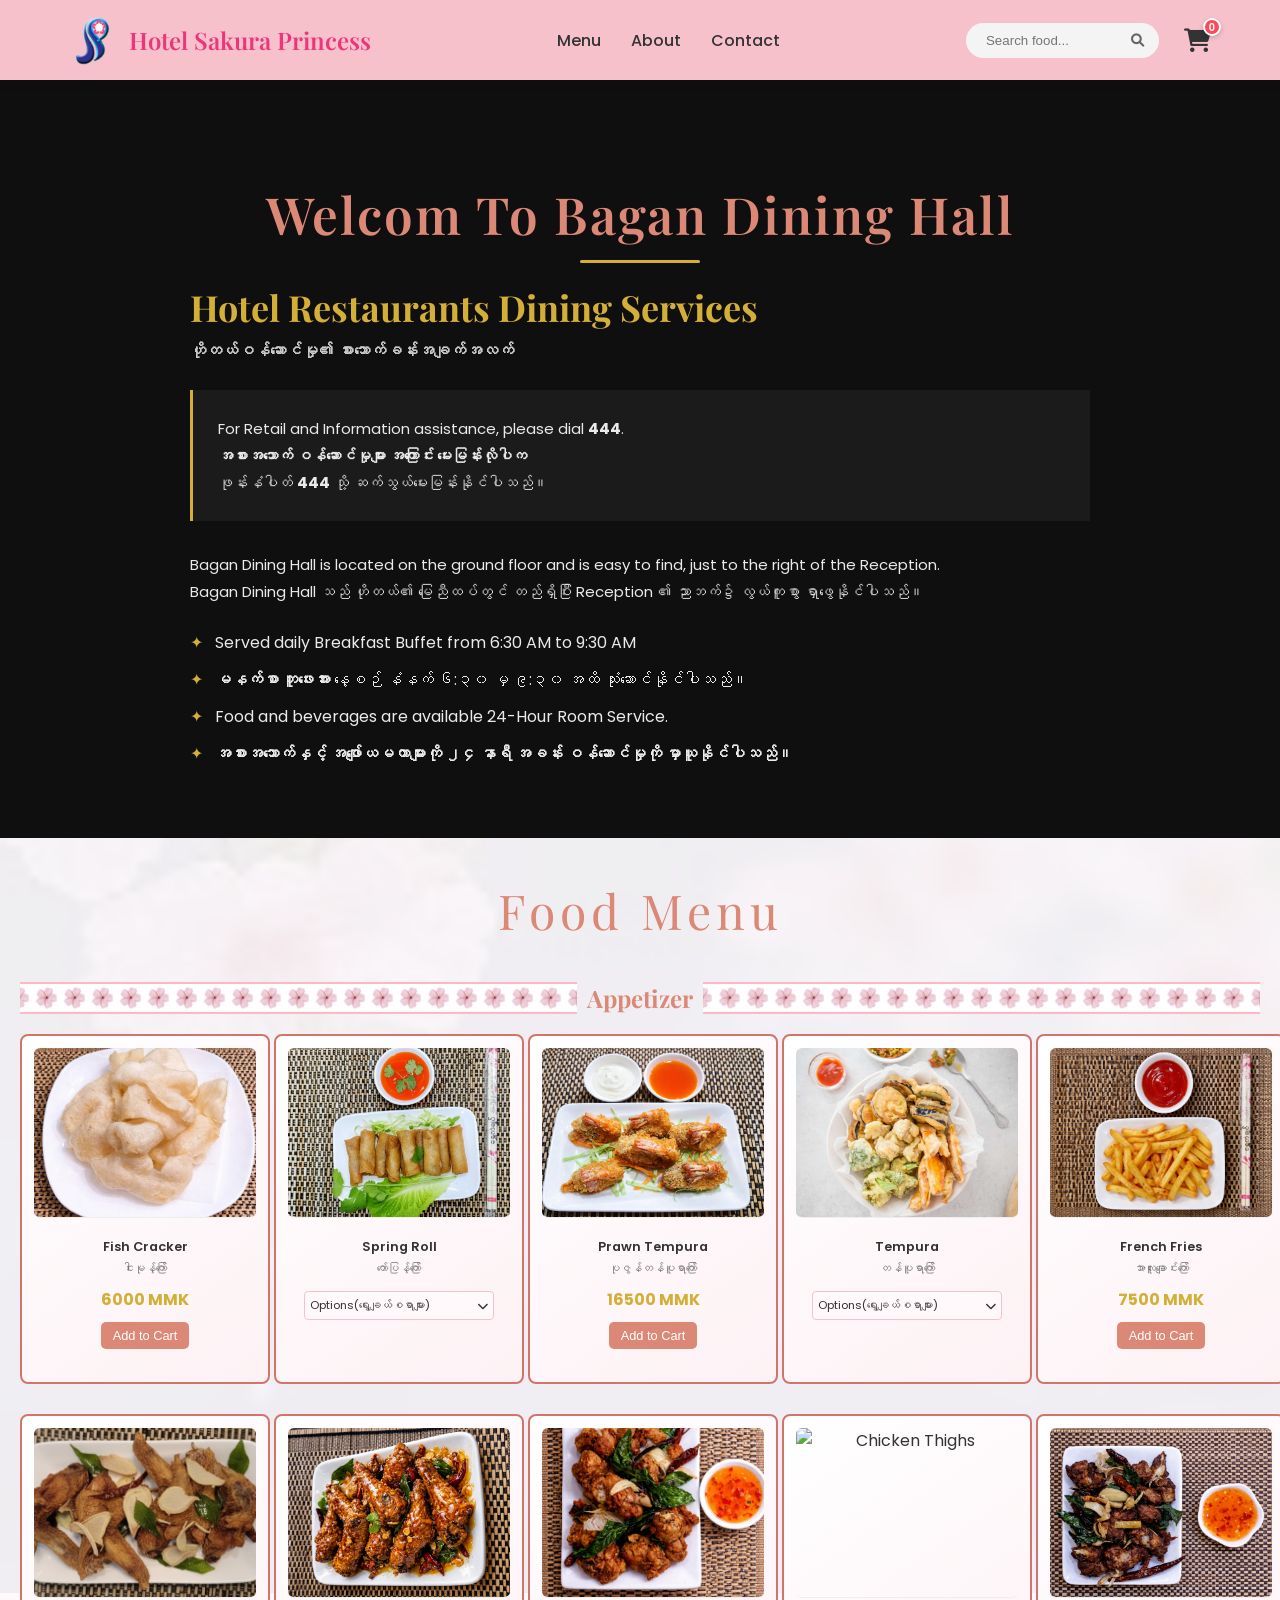
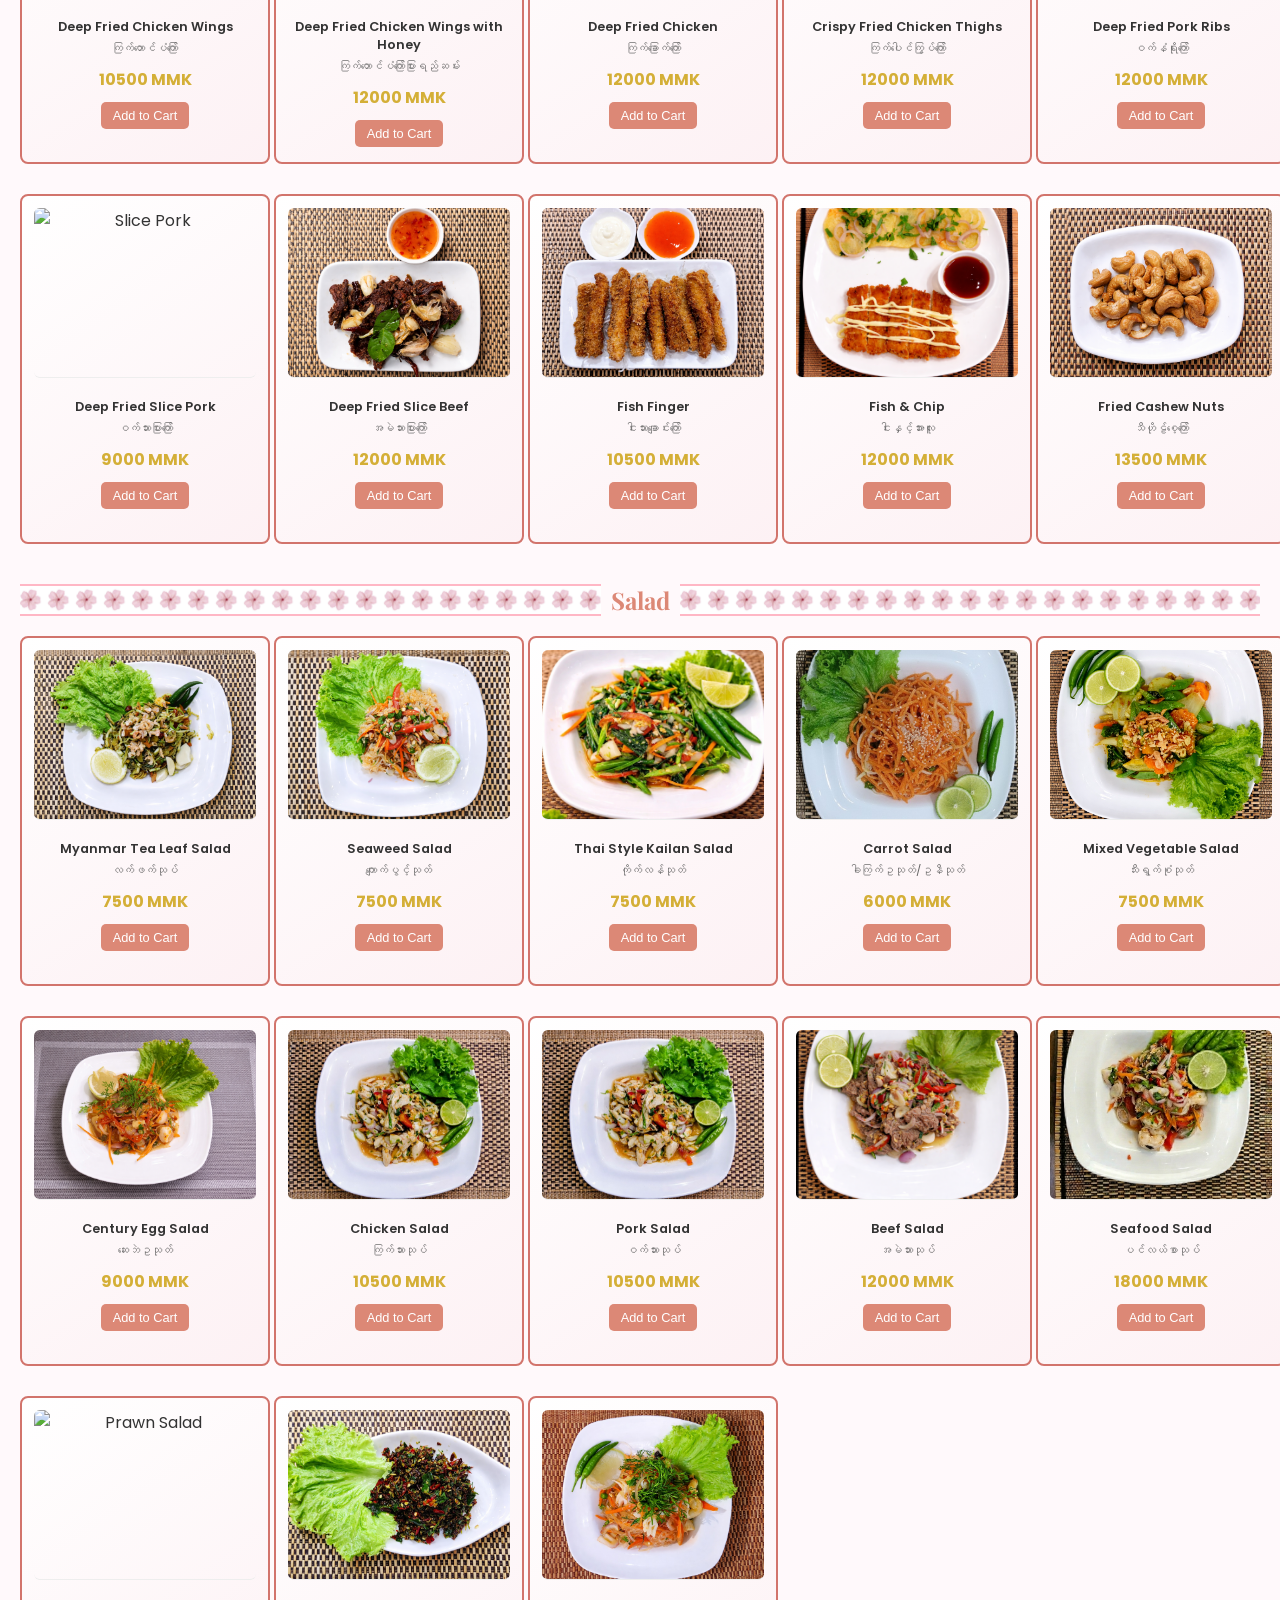
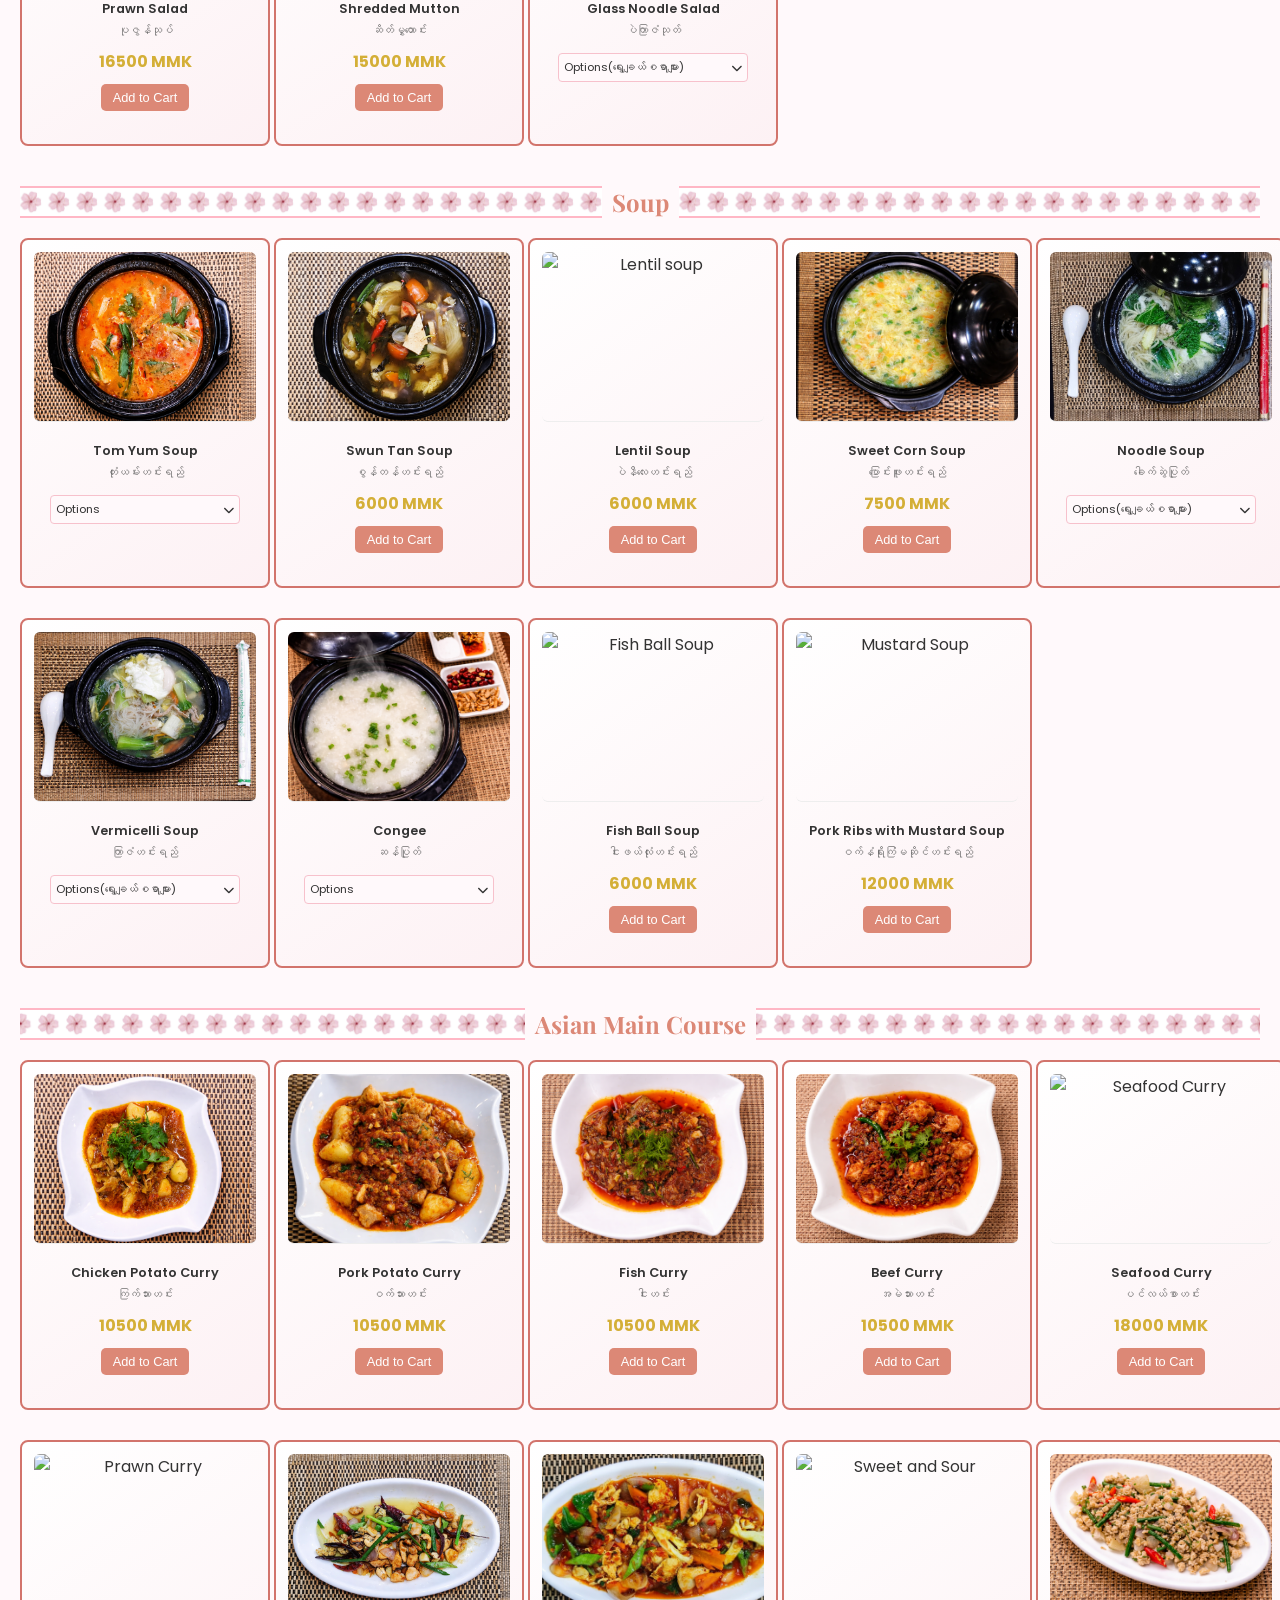
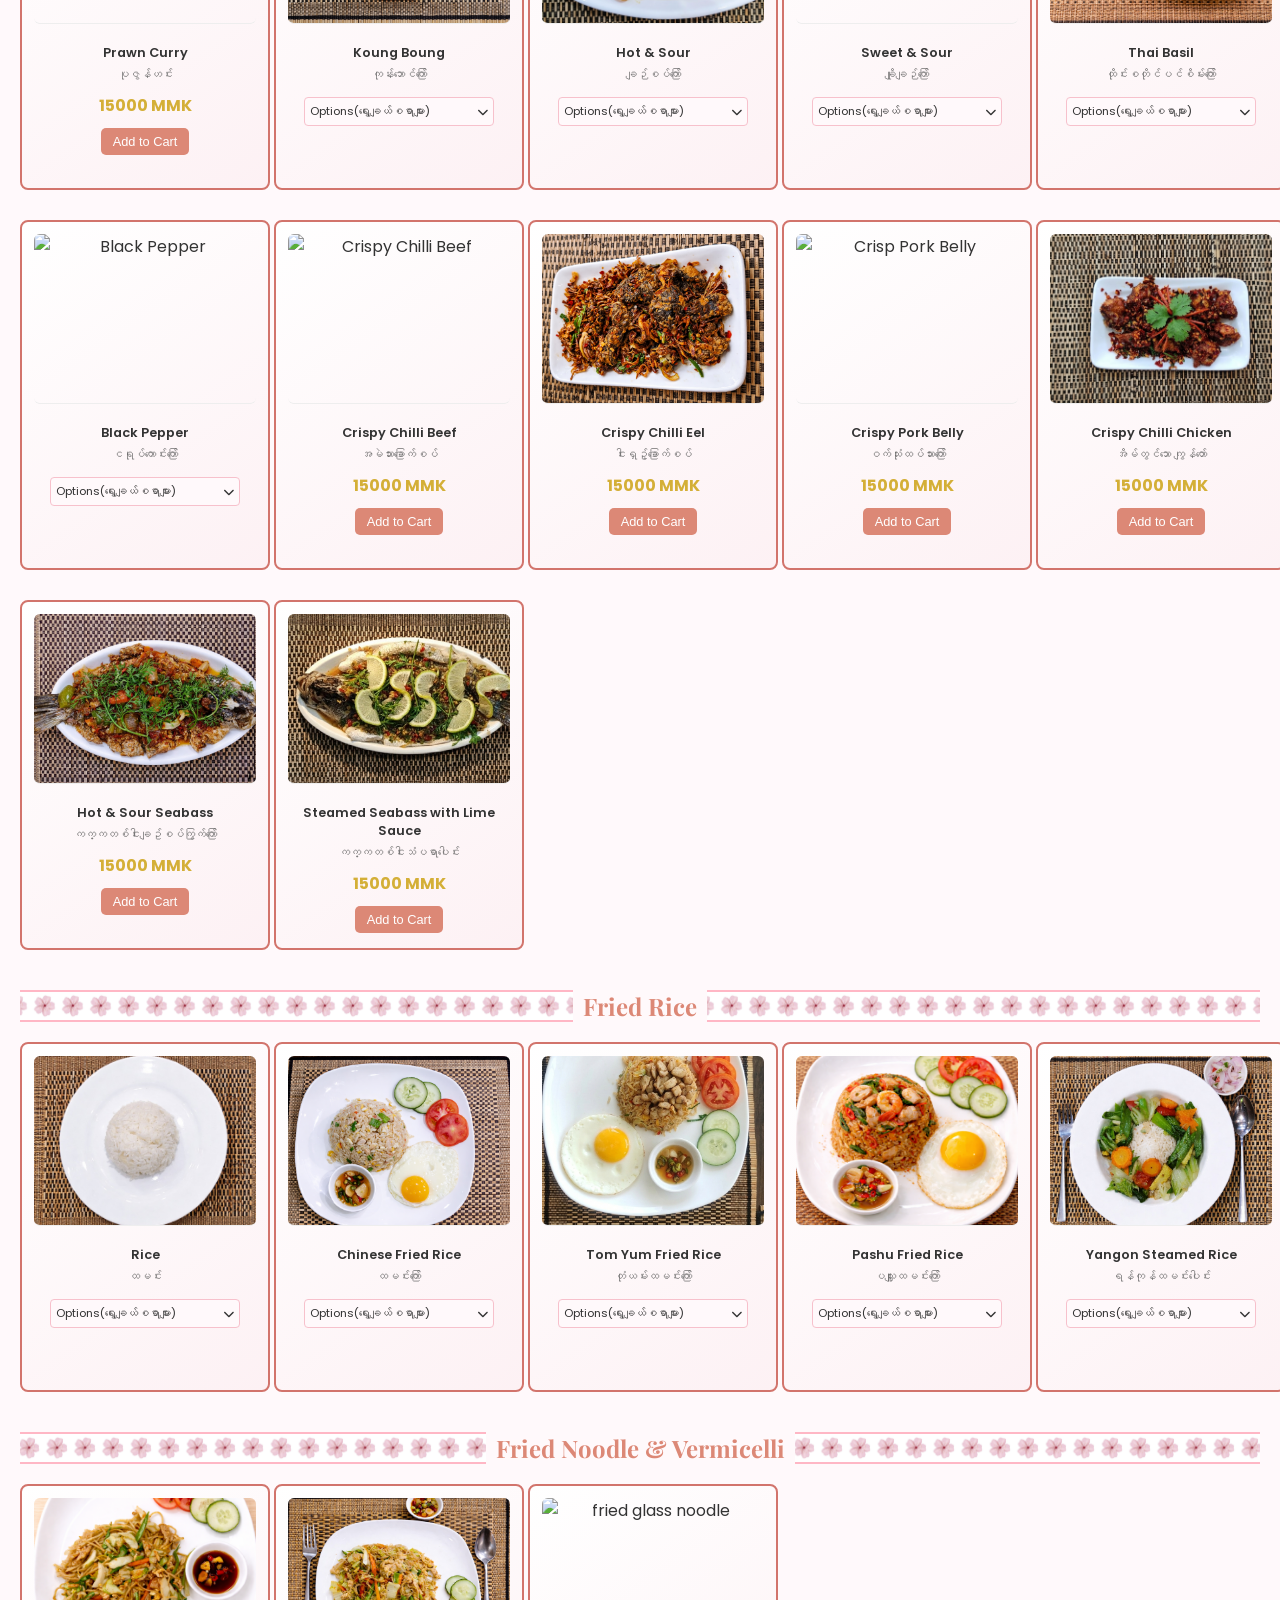
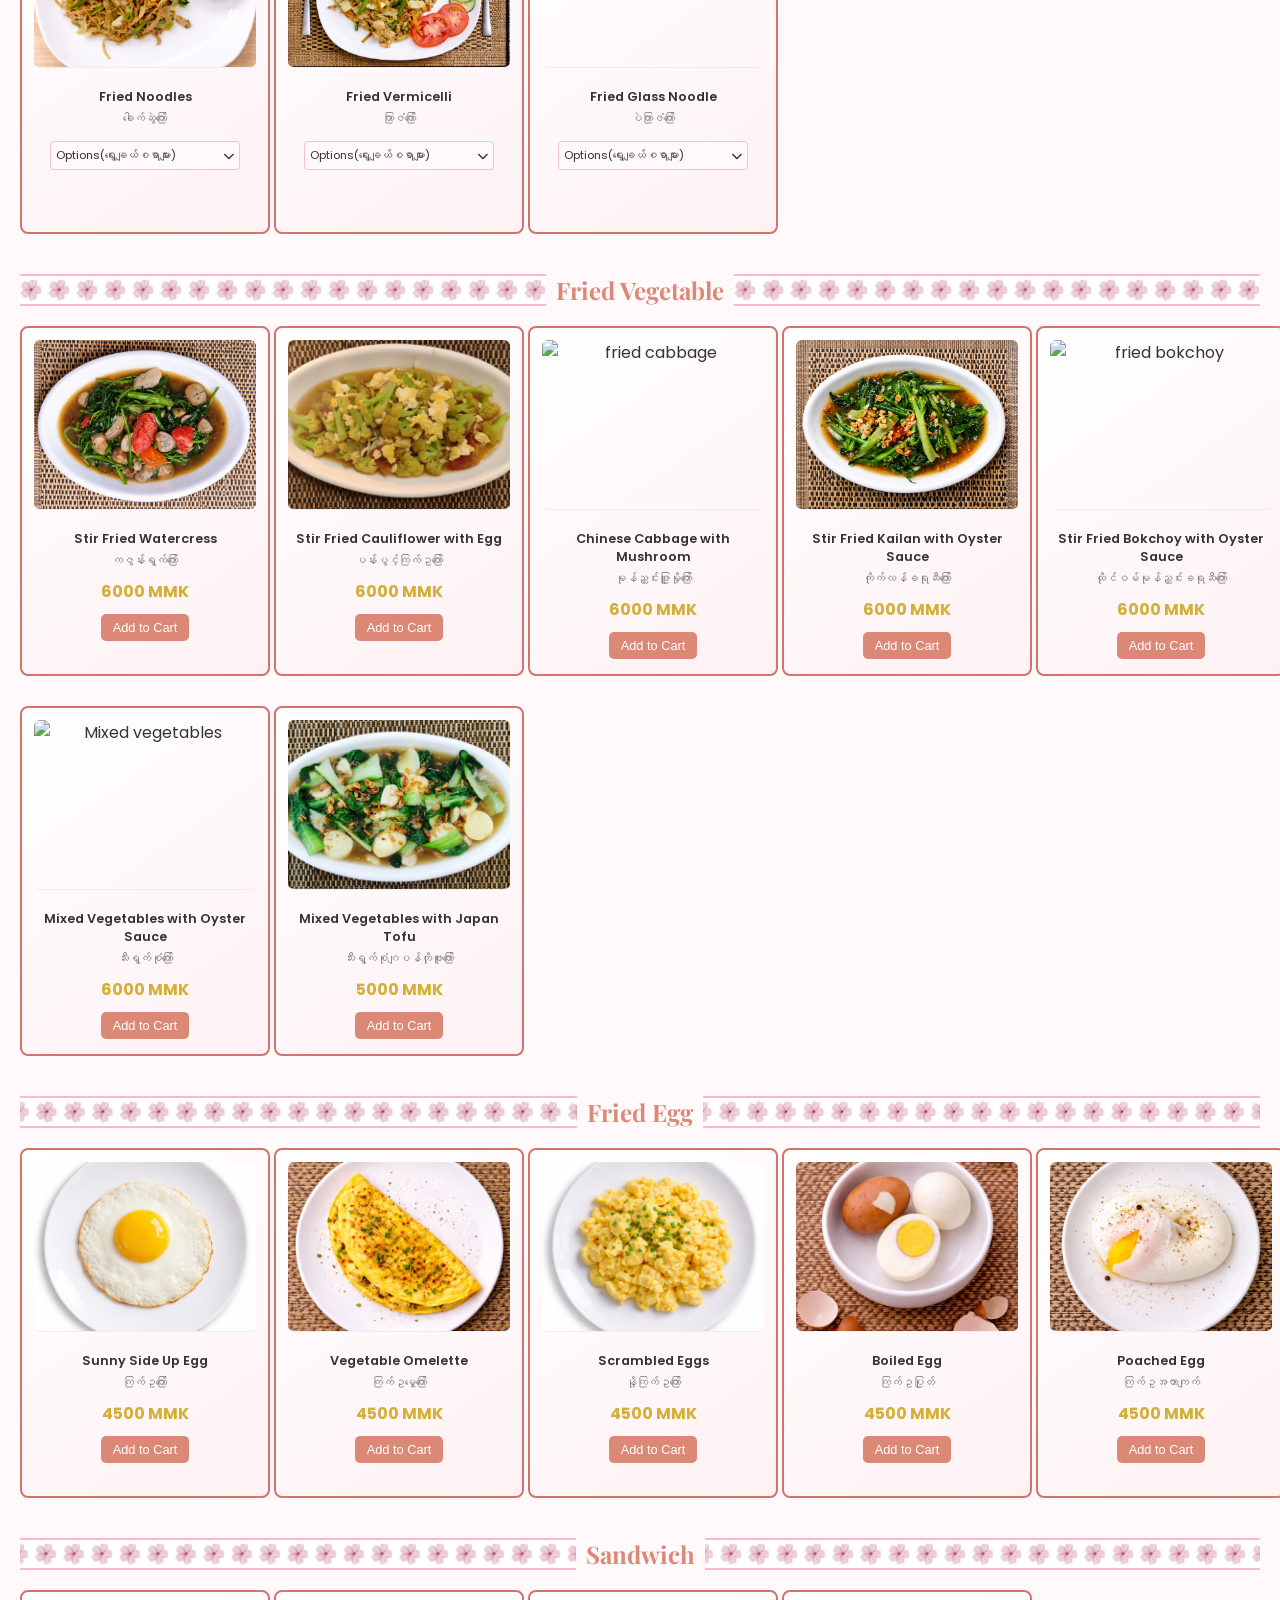
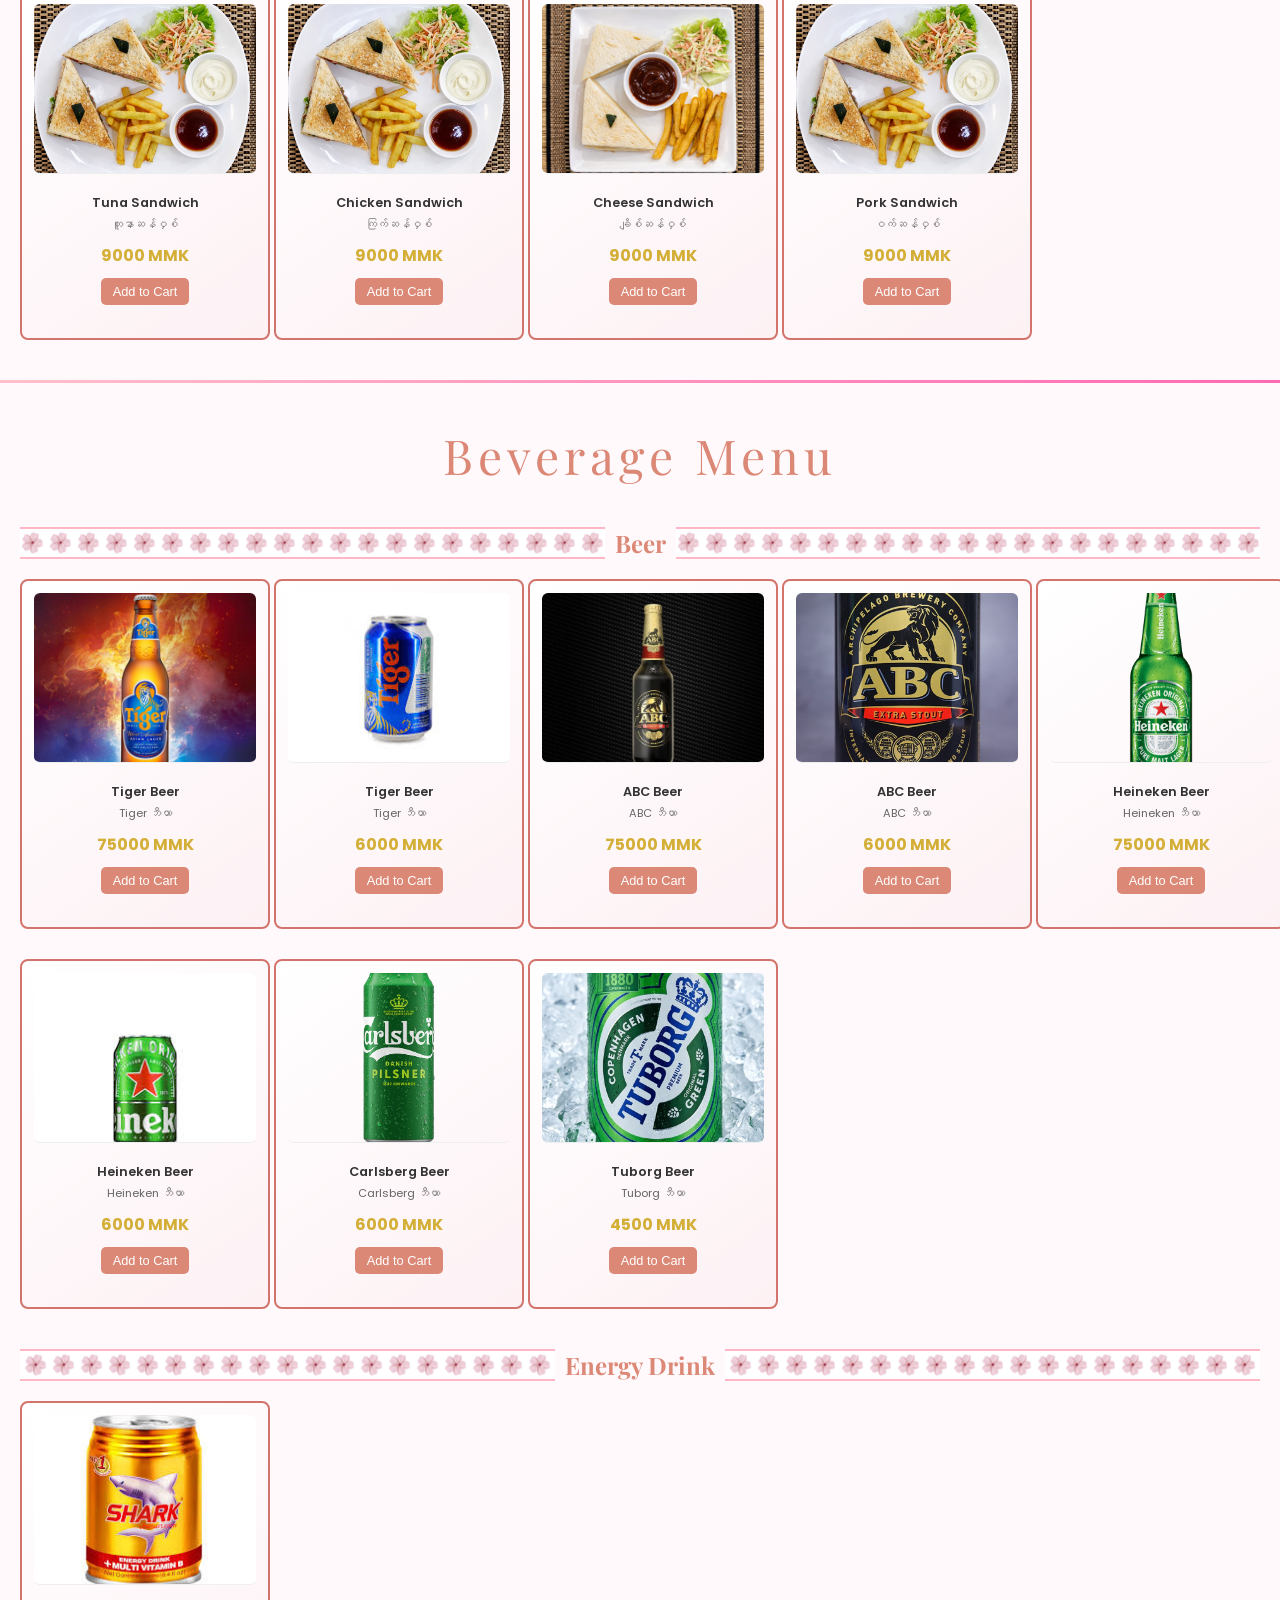
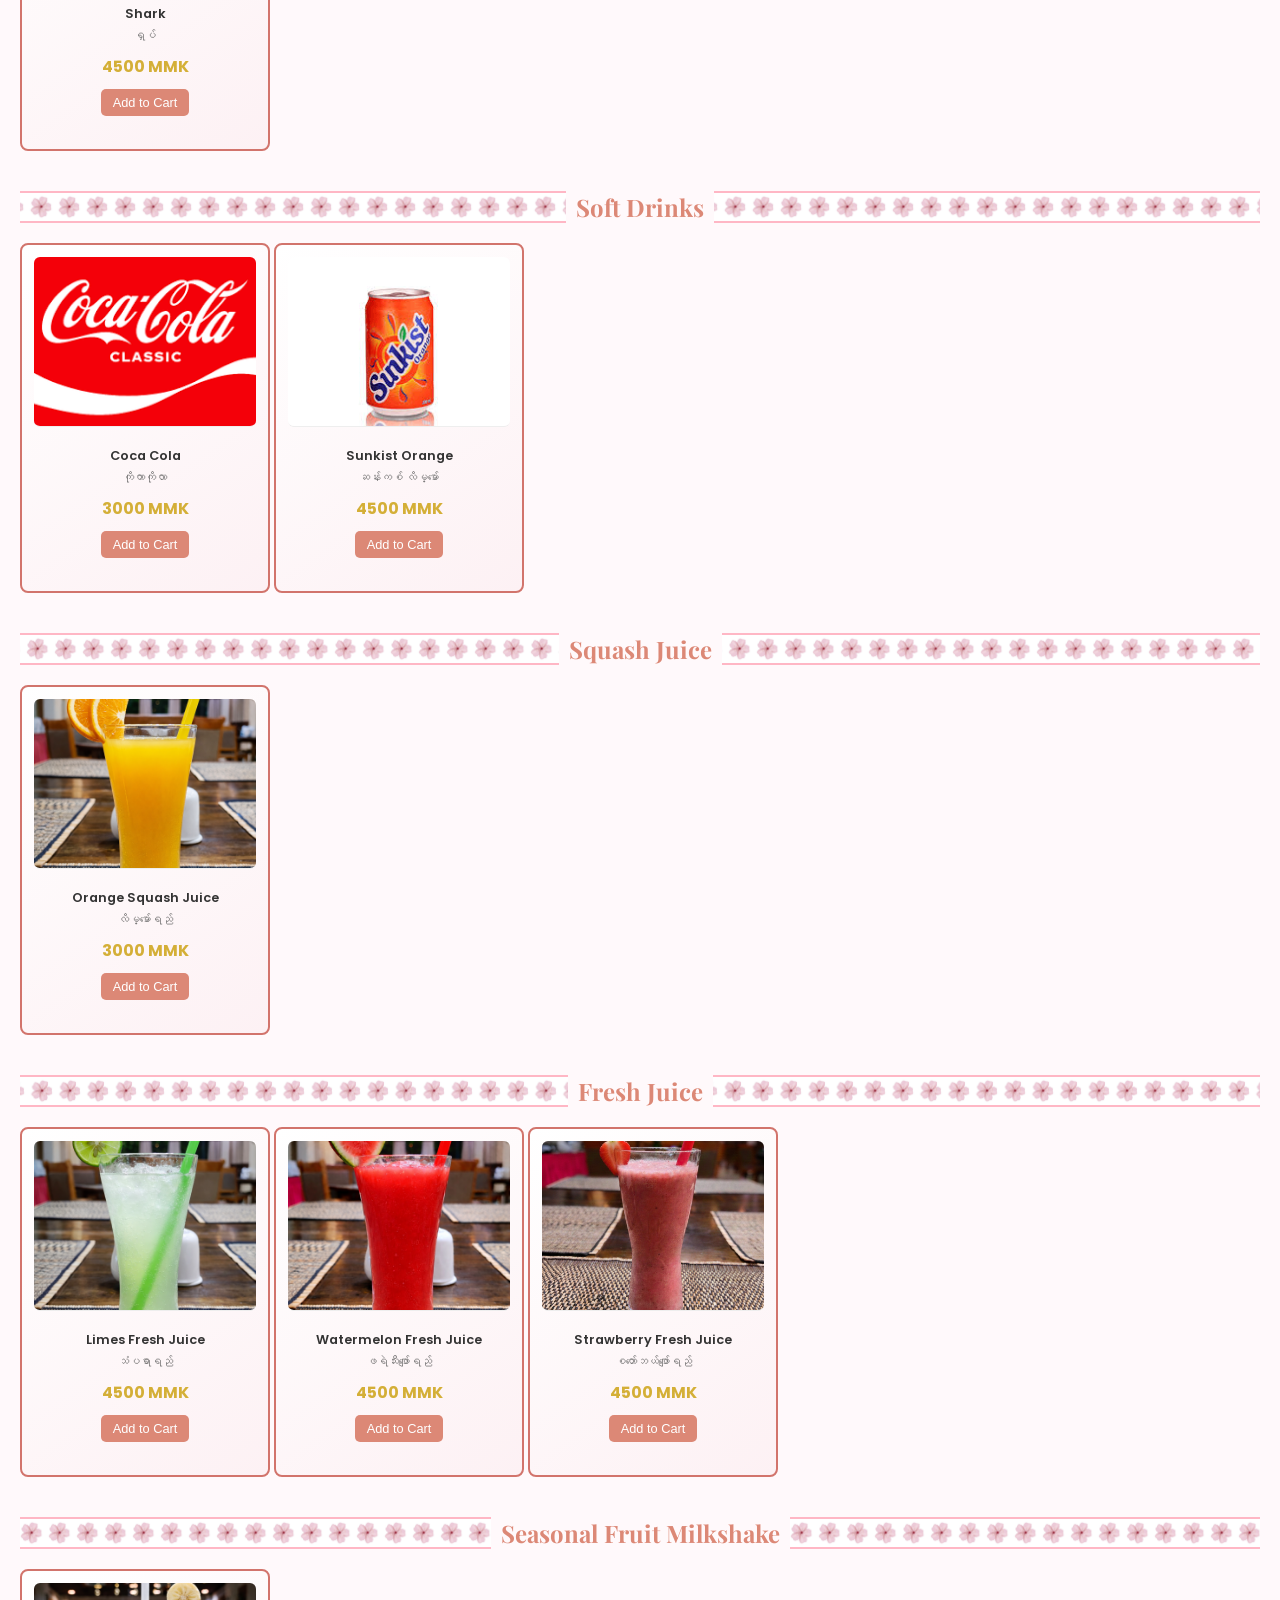
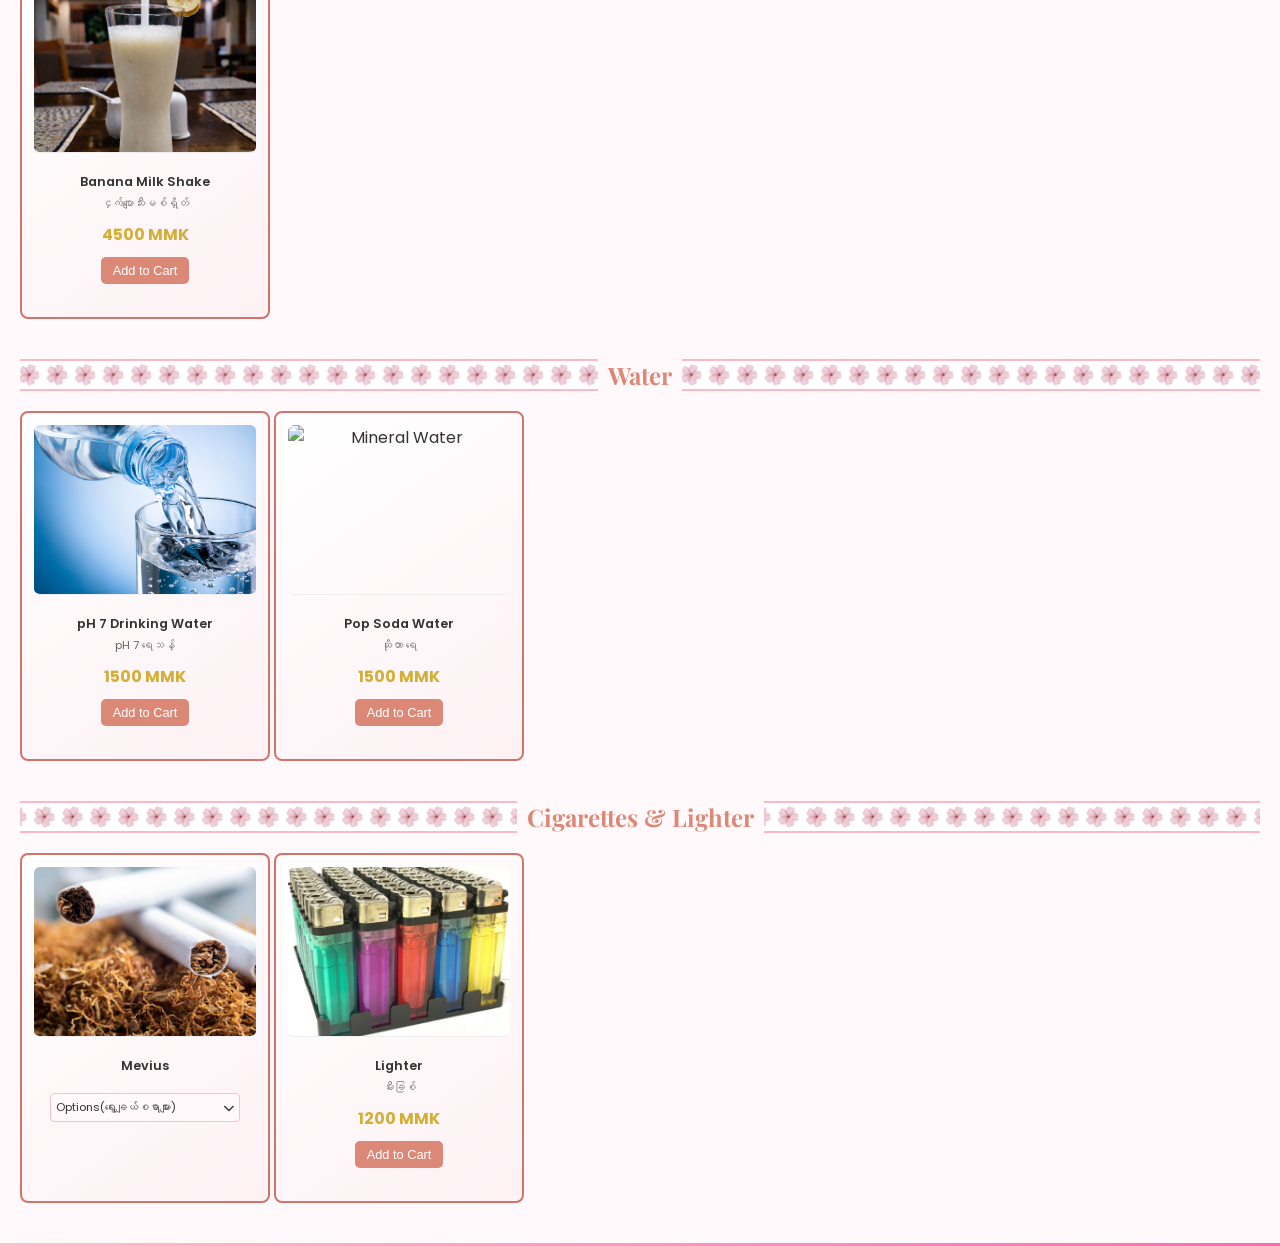
==== commit 81e121f1: "Update food men" ====
--- a/Hotel Sakura Princess Menu/Food Menu.html
+++ b/Hotel Sakura Princess Menu/Food Menu.html
@@ -1,4 +1,4 @@
-<!DOCTYPE html>
+﻿<!DOCTYPE html>
 <html lang="en">
 <head>
     <meta charset="UTF-8">
@@ -29,7 +29,7 @@
             <div class="search-container">
                 <input type="text" placeholder="Search food..." id="search-input">
                 <button type="submit" class="search-btn">
-                    <i class="fa-solid fa-magnifying-glass"></i> Search
+                    <i class="fa-solid fa-magnifying-glass"></i>
                 </button>
             </div>
 
@@ -66,8 +66,11 @@
             <span>Total:</span>
             <span><span id="cart-total">0</span> MMK</span>
         </div>
-        <button class="checkout-btn">Please Dial 444</button>
-    </div>
+    <button class="checkout-btn" onclick="window.location.href='tel:444'">
+        Please Dial 444 
+        <strong>အော်တာမှာလိုပါက 444 ကိုဖုန်းခေါ်နိုင်ပါသည်</strong>
+    </button>    
+</div>
 </div>
 
 <div class="aboutdetail" id="about">
@@ -78,7 +81,7 @@
             <span>ဟိုတယ်ဝန်ဆောင်မှု၏ စားသောက်ခန်းအချက်အလက်</span>
         </h2>
 
-        <div class="diningservice">
+        <div class="diningservice" id="contact">
             <p>For Retail and Information assistance, please dial <strong>444</strong>.
             </p>
 
@@ -431,7 +434,7 @@
                 </div>
 
                 <div class="menu-item">
-                    <img src="menu-img/salad/shredded-mutton.png" class="item-img">
+                    <img src="menu-img/salad/shredded-mutton.png" class="item-img" alt="Shredded Mutton">
                     <div class="item-details">
                         <span class="eng-name">Shredded Mutton</span>
                         <span class="mm-name">ဆိတ်မွှထောင်း</span>
@@ -441,7 +444,7 @@
                 </div>
 
                 <div class="menu-item">
-                    <img src="menu-img/salad/glass-noodle-salad.png" class="item-img">
+                    <img src="menu-img/salad/glass-noodle-salad.png" class="item-img" alt="Glass Noodle Salad">
                     <div class="item-details">
                         <span class="eng-name">Glass Noodle Salad</span>
                         <span class="mm-name">ပဲကြာဇံသုတ်</span>
@@ -480,7 +483,7 @@
             <div class="menu-grid">
 
                 <div class="menu-item">
-                    <img src="menu-img/soup/tomyum-soup.png" class="item-img">
+                    <img src="menu-img/soup/tomyum-soup.png" class="item-img" alt="Tom Yum Soup">
                     <div class="item-details">
                         <span class="eng-name">Tom Yum Soup</span>
                         <span class="mm-name">တုံးယမ်းဟင်းရည်</span>
@@ -512,7 +515,7 @@
                 </div>
 
                 <div class="menu-item">
-                    <img src="menu-img/soup/sonton-soup.png" class="item-img">
+                    <img src="menu-img/soup/sonton-soup.png" class="item-img" alt="Swun Tan Soup">
                     <div class="item-details">
                         <span class="eng-name">Swun Tan Soup</span>
                         <span class="mm-name">စွန်တန်ဟင်းရည်</span>
@@ -522,7 +525,7 @@
                 </div>
 
                 <div class="menu-item">
-                    <img src="menu-img/soup/lentil-soup.png" class="item-img">
+                    <img src="menu-img/soup/lentil-soup.png" class="item-img" alt="Lentil soup">
                     <div class="item-details">
                         <span class="eng-name">Lentil Soup</span>
                         <span class="mm-name">ပဲနီလေးဟင်းရည်</span>
@@ -532,7 +535,7 @@
                 </div>
 
                 <div class="menu-item">
-                    <img src="menu-img/soup/sweet-corn-soup.png" class="item-img">
+                    <img src="menu-img/soup/sweet-corn-soup.png" class="item-img" alt="Sweet Corn Soup">
                     <div class="item-details">
                         <span class="eng-name">Sweet Corn Soup</span>
                         <span class="mm-name">ပြောင်းဖူးဟင်းရည်</span>
@@ -542,7 +545,7 @@
                 </div>
 
                 <div class="menu-item">
-                    <img src="menu-img/soup/noodle-soup.png" class="item-img">
+                    <img src="menu-img/soup/noodle-soup.png" class="item-img" alt="Noodle Soup">
                     <div class="item-details">
                         <span class="eng-name">Noodle Soup</span>
                         <span class="mm-name">ခေါက်ဆွဲပြုတ်</span>
@@ -574,7 +577,7 @@
                 </div>
 
                 <div class="menu-item">
-                    <img src="menu-img/soup/vermicelli-soup.png" class="item-img">
+                    <img src="menu-img/soup/vermicelli-soup.png" class="item-img" alt="Vermicelli Soup">
                     <div class="item-details">
                         <span class="eng-name">Vermicelli Soup</span>
                         <span class="mm-name">ကြာဇံဟင်းရည်</span>
@@ -606,7 +609,7 @@
                 </div>
 
                 <div class="menu-item">
-                    <img src="menu-img/soup/congee.png" class="item-img">
+                    <img src="menu-img/soup/congee.png" class="item-img" alt="Congee">
                     <div class="item-details">
                         <span class="eng-name">Congee</span>
                         <span class="mm-name">ဆန်ပြုတ်</span>
@@ -638,7 +641,7 @@
                 </div>
 
                 <div class="menu-item">
-                    <img src="menu-img/soup/fishball-soup.png" class="item-img">
+                    <img src="menu-img/soup/fishball-soup.png" class="item-img" alt="Fish Ball Soup">
                     <div class="item-details">
                         <span class="eng-name">Fish Ball Soup</span>
                         <span class="mm-name">ငါးဖယ်လုံးဟင်းရည်</span>
@@ -648,7 +651,7 @@
                 </div>
 
                 <div class="menu-item">
-                    <img src="menu-img/soup/mustard-soup.png" class="item-img">
+                    <img src="menu-img/soup/mustard-soup.png" class="item-img" alt="Mustard Soup">
                     <div class="item-details">
                         <span class="eng-name">Pork Ribs with Mustard Soup</span>
                         <span class="mm-name">ဝက်နံရိုးကြံမဆိုင်ဟင်းရည်</span>
@@ -758,7 +761,7 @@
                 </div>
 
                 <div class="menu-item">
-                    <img src="menu-img/asian main dishes/hot-sour.png" class="item-img">
+                    <img src="menu-img/asian main dishes/hot-sour.png" class="item-img" alt="Hot And Sour">
                     <div class="item-details">
                         <span class="eng-name">Hot & Sour</span>
                         <span class="mm-name">ချဉ်စပ်ကြော်</span>
@@ -791,7 +794,7 @@
 
 
                 <div class="menu-item">
-                    <img src="menu-img/asian main dishes/sweet-sour.png" class="item-img">
+                    <img src="menu-img/asian main dishes/sweet-sour.png" class="item-img" alt="Sweet and Sour">
                     <div class="item-details">
                         <span class="eng-name">Sweet & Sour</span>
                         <span class="mm-name">ချိုချဉ်ကြော်</span>
@@ -823,7 +826,7 @@
                 </div>
 
                 <div class="menu-item">
-                    <img src="menu-img/asian main dishes/thai-basil.png" class="item-img">
+                    <img src="menu-img/asian main dishes/thai-basil.png" class="item-img" alt="Thai Basil">
                     <div class="item-details">
                         <span class="eng-name">Thai Basil</span>
                         <span class="mm-name">ထိုင်းစတိုင်ပင်စိမ်းကြော်</span>
@@ -855,7 +858,7 @@
                 </div>
 
                 <div class="menu-item">
-                    <img src="menu-img/asian main dishes/black-pepper.png" class="item-img">
+                    <img src="menu-img/asian main dishes/black-pepper.png" class="item-img" alt="Black Pepper">
                     <div class="item-details">
                         <span class="eng-name">Black Pepper</span>
                         <span class="mm-name">ငရုပ်ကောင်းကြော်</span>
@@ -883,7 +886,7 @@
                 </div>
 
                 <div class="menu-item">
-                    <img src="menu-img/asian main dishes/crispy-chilli-beef.png" class="item-img">
+                    <img src="menu-img/asian main dishes/crispy-chilli-beef.png" class="item-img" alt="Crispy Chilli Beef">
                     <div class="item-details">
                         <span class="eng-name">Crispy Chilli Beef</span>
                         <span class="mm-name">အမဲသားခြောက်စပ်</span>
@@ -893,7 +896,7 @@
                 </div>
 
                 <div class="menu-item">
-                    <img src="menu-img/asian main dishes/crispy-chilli-eel.png" class="item-img">
+                    <img src="menu-img/asian main dishes/crispy-chilli-eel.png" class="item-img" alt="Crispy Chilli Eel">
                     <div class="item-details">
                         <span class="eng-name">Crispy Chilli Eel</span>
                         <span class="mm-name">ငါးရှဥ့်ခြောက်စပ်</span>
@@ -903,7 +906,7 @@
                 </div>
 
                 <div class="menu-item">
-                    <img src="menu-img/asian main dishes/crispy-pork-belly.png" class="item-img">
+                    <img src="menu-img/asian main dishes/crispy-pork-belly.png" class="item-img" alt="Crisp Pork Belly">
                     <div class="item-details">
                         <span class="eng-name">Crispy Pork Belly</span>
                         <span class="mm-name">ဝက်သုံးထပ်သားကြော်</span>
@@ -913,7 +916,7 @@
                 </div>
 
                 <div class="menu-item">
-                    <img src="menu-img/asian main dishes/crispy-chilli-chicken.png" class="item-img">
+                    <img src="menu-img/asian main dishes/crispy-chilli-chicken.png" class="item-img" alt="Crispy Chilli Chicken">
                     <div class="item-details">
                         <span class="eng-name">Crispy Chilli Chicken</span>
                         <span class="mm-name">အိမ်တွင်သော ကျွန်တော်</span>
@@ -923,7 +926,7 @@
                 </div>
 
                 <div class="menu-item">
-                    <img src="menu-img/asian main dishes/hot-sour-seabass.png" class="item-img">
+                    <img src="menu-img/asian main dishes/hot-sour-seabass.png" class="item-img" alt="Hot and Sour Seabass">
                     <div class="item-details">
                         <span class="eng-name">Hot & Sour Seabass</span>
                         <span class="mm-name">ကက္ကတစ်ငါးချဥ်စပ်ကြွက်ကြော်</span>
@@ -933,7 +936,7 @@
                 </div>
 
                 <div class="menu-item">
-                    <img src="menu-img/asian main dishes/steamed-seabass.png" class="item-img">
+                    <img src="menu-img/asian main dishes/steamed-seabass.png" class="item-img" alt="Steamed Seabass with lime sauce">
                     <div class="item-details">
                         <span class="eng-name">Steamed Seabass with Lime Sauce</span>
                         <span class="mm-name">ကက္ကတစ်ငါးသံပရာပေါင်း</span>
@@ -951,7 +954,7 @@
             <div class="menu-grid">
 
                 <div class="menu-item">
-                    <img src="menu-img/rice/plain-rice.png" class="item-img">
+                    <img src="menu-img/rice/plain-rice.png" class="item-img" alt="plain rice">
                     <div class="item-details">
                         <span class="eng-name">Rice</span>
                         <span class="mm-name">ထမင်း</span>
@@ -976,7 +979,7 @@
                 </div>
 
                 <div class="menu-item">
-                    <img src="menu-img/rice/chinese-fried-rice.png" class="item-img">
+                    <img src="menu-img/rice/chinese-fried-rice.png" class="item-img" alt="chinese fried rice">
                     <div class="item-details">
                         <span class="eng-name">Chinese Fried Rice</span>
                         <span class="mm-name">ထမင်းကြော်</span>
@@ -1009,7 +1012,7 @@
                 </div>
 
                 <div class="menu-item">
-                    <img src="menu-img/rice/tomyum-fried.png" class="item-img">
+                    <img src="menu-img/rice/tomyum-fried.png" class="item-img" alt="tom yum fried rice">
                     <div class="item-details">
                         <span class="eng-name">Tom Yum Fried Rice</span>
                         <span class="mm-name">တုံယမ်းထမင်းကြော်</span>
@@ -1042,7 +1045,7 @@
                 </div>
 
                 <div class="menu-item">
-                    <img src="menu-img/rice/pashu-fried.png" class="item-img">
+                    <img src="menu-img/rice/pashu-fried.png" class="item-img" alt="pash fried rice">
                     <div class="item-details">
                         <span class="eng-name">Pashu Fried Rice</span>
                         <span class="mm-name">ပသျှူးထမင်းကြော်</span>
@@ -1075,7 +1078,7 @@
                 </div>
 
                 <div class="menu-item">
-                    <img src="menu-img/rice/ygn-steamed-rice.png" class="item-img">
+                    <img src="menu-img/rice/ygn-steamed-rice.png" class="item-img" alt="Yangon Steamed rice">
                     <div class="item-details">
                         <span class="eng-name">Yangon Steamed Rice</span>
                         <span class="mm-name">ရန်ကုန်ထမင်းပေါင်း</span>
@@ -1116,7 +1119,7 @@
             <div class="menu-grid">
 
                 <div class="menu-item">
-                    <img src="menu-img/vermicelli and noodle/fried-noodle.png" class="item-img">
+                    <img src="menu-img/vermicelli and noodle/fried-noodle.png" class="item-img" alt="fried noodle">
                     <div class="item-details">
                         <span class="eng-name">Fried Noodles</span>
                         <span class="mm-name">ခေါက်ဆွဲကြော်</span>
@@ -1149,7 +1152,7 @@
                 </div>
 
                 <div class="menu-item">
-                    <img src="menu-img/vermicelli and noodle/fried-vermicelli.png" class="item-img">
+                    <img src="menu-img/vermicelli and noodle/fried-vermicelli.png" class="item-img" alt="fried vermicelli">
                     <div class="item-details">
                         <span class="eng-name">Fried Vermicelli</span>
                         <span class="mm-name">ကြာဇံကြော်</span>
@@ -1182,7 +1185,7 @@
                 </div>
 
                 <div class="menu-item">
-                    <img src="menu-img/vermicelli and noodle/fried-glass-noodle.png" class="item-img">
+                    <img src="menu-img/vermicelli and noodle/fried-glass-noodle.png" class="item-img" alt="fried glass noodle">
                     <div class="item-details">
                         <span class="eng-name">Fried Glass Noodle</span>
                         <span class="mm-name">ပဲကြာဇံကြော်</span>
@@ -1223,7 +1226,7 @@
             <div class="menu-grid">
 
                 <div class="menu-item">
-                    <img src="menu-img/vegetable/watercress.png" class="item-img">
+                    <img src="menu-img/vegetable/watercress.png" class="item-img" alt="fried watercress">
                     <div class="item-details">
                         <span class="eng-name">Stir Fried Watercress</span>
                         <span class="mm-name">ကဇွန်းရွက်ကြော်</span>
@@ -1233,7 +1236,7 @@
                 </div>
 
                 <div class="menu-item">
-                    <img src="menu-img/vegetable/cauliflower-egg.png" class="item-img">
+                    <img src="menu-img/vegetable/cauliflower-egg.png" class="item-img" alt="fried cauliflower with egg">
                     <div class="item-details">
                         <span class="eng-name">Stir Fried Cauliflower with Egg</span>
                         <span class="mm-name">ပန်းပွင့်ကြက်ဥကြော်</span>
@@ -1243,7 +1246,7 @@
                 </div>
 
                 <div class="menu-item">
-                    <img src="menu-img/vegetable/cabbage.png" class="item-img">
+                    <img src="menu-img/vegetable/cabbage.png" class="item-img" alt=" fried cabbage">
                     <div class="item-details">
                         <span class="eng-name">Chinese Cabbage with Mushroom</span>
                         <span class="mm-name">မုန်ညှင်းဖြူမှိုကြော်</span>
@@ -1253,7 +1256,7 @@
                 </div>
 
                 <div class="menu-item">
-                    <img src="menu-img/vegetable/kailan-veg.png" class="item-img">
+                    <img src="menu-img/vegetable/kailan-veg.png" class="item-img" alt="fried kailan">
                     <div class="item-details">
                         <span class="eng-name">Stir Fried Kailan with Oyster Sauce</span>
                         <span class="mm-name">ကိုက်လန်ခရုဆီကြော်</span>
@@ -1263,7 +1266,7 @@
                 </div>
 
                 <div class="menu-item">
-                    <img src="menu-img/vegetable/bokchoy-veg.png" class="item-img">
+                    <img src="menu-img/vegetable/bokchoy-veg.png" class="item-img" fried bokchoy alt="fried bokchoy">
                     <div class="item-details">
                         <span class="eng-name">Stir Fried Bokchoy with Oyster Sauce</span>
                         <span class="mm-name">ထိုင်ဝမ်မုန်ညှင်းခရုဆီကြော်</span>
@@ -1273,7 +1276,7 @@
                 </div>
 
                 <div class="menu-item">
-                    <img src="menu-img/vegetable/mixed-veg.png" class="item-img">
+                    <img src="menu-img/vegetable/mixed-veg.png" class="item-img" alt="Mixed vegetables">
                     <div class="item-details">
                         <span class="eng-name">Mixed Vegetables with Oyster Sauce</span>
                         <span class="mm-name">သီးရွက်စုံကြော်</span>
@@ -1283,7 +1286,7 @@
                 </div>
 
                 <div class="menu-item">
-                    <img src="menu-img/vegetable/mix-veg-tofu.png" class="item-img">
+                    <img src="menu-img/vegetable/mix-veg-tofu.png" class="item-img" alt="mixed vegetable tofu">
                     <div class="item-details">
                         <span class="eng-name">Mixed Vegetables with Japan Tofu</span>
                         <span class="mm-name">သီးရွက်စုံဂျပန်တိုဖူးကြော်</span>
@@ -1301,7 +1304,7 @@
             <div class="menu-grid">
 
                 <div class="menu-item">
-                    <img src="menu-img/egg/sunny-side-up.png" class="item-img">
+                    <img src="menu-img/egg/sunny-side-up.png" class="item-img" alt="sunny side up">
                     <div class="item-details">
                         <span class="eng-name">Sunny Side Up Egg</span>
                         <span class="mm-name">ကြက်ဥကြော်</span>
@@ -1311,7 +1314,7 @@
                 </div>
 
                 <div class="menu-item">
-                    <img src="menu-img/egg/omelette.png" class="item-img">
+                    <img src="menu-img/egg/omelette.png" class="item-img" alt="omelette">
                     <div class="item-details">
                         <span class="eng-name">Vegetable Omelette</span>
                         <span class="mm-name">ကြက်ဥမွှေကြော်</span>
@@ -1321,7 +1324,7 @@
                 </div>
 
                 <div class="menu-item">
-                    <img src="menu-img/egg/scrambled-egg.png" class="item-img">
+                    <img src="menu-img/egg/scrambled-egg.png" class="item-img" alt="scrambled">
                     <div class="item-details">
                         <span class="eng-name">Scrambled Eggs </span>
                         <span class="mm-name">နို့ကြက်ဥကြော်</span>
@@ -1331,7 +1334,7 @@
                 </div>
 
                 <div class="menu-item">
-                    <img src="menu-img/egg/boiled-egg.png" class="item-img">
+                    <img src="menu-img/egg/boiled-egg.png" class="item-img" alt="boiled egg">
                     <div class="item-details">
                         <span class="eng-name">Boiled Egg</span>
                         <span class="mm-name">ကြက်ဥပြုတ်</span>
@@ -1341,7 +1344,7 @@
                 </div>
 
                 <div class="menu-item">
-                    <img src="menu-img/egg/poached-egg.png" class="item-img">
+                    <img src="menu-img/egg/poached-egg.png" class="item-img" alt="poached egg">
                     <div class="item-details">
                         <span class="eng-name">Poached Egg</span>
                         <span class="mm-name">ကြက်ဥအကာကျက်</span>
@@ -1358,7 +1361,7 @@
             <div class="menu-grid">
 
                 <div class="menu-item">
-                    <img src="menu-img/sandwich/sandwich.png" class="item-img">
+                    <img src="menu-img/sandwich/sandwich.png" class="item-img" alt="tuna sandwich">
                     <div class="item-details">
                         <span class="eng-name">Tuna Sandwich</span>
                         <span class="mm-name">တူနာဆန်ဝှစ်</span>
@@ -1368,7 +1371,7 @@
                 </div>
 
                 <div class="menu-item">
-                    <img src="menu-img/sandwich/sandwich.png" class="item-img">
+                    <img src="menu-img/sandwich/sandwich.png" class="item-img" alt="chicken sandwich">
                     <div class="item-details">
                         <span class="eng-name">Chicken Sandwich</span>
                         <span class="mm-name">ကြက်ဆန်ဝှစ်</span>
@@ -1378,7 +1381,7 @@
                 </div>
 
                 <div class="menu-item">
-                    <img src="menu-img/sandwich/cheese-sandwich.png" class="item-img">
+                    <img src="menu-img/sandwich/cheese-sandwich.png" class="item-img" alt="cheese sandwich">
                     <div class="item-details">
                         <span class="eng-name">Cheese Sandwich</span>
                         <span class="mm-name">ချိစ်ဆန်ဝှစ်</span>
@@ -1388,7 +1391,7 @@
                 </div>
 
                 <div class="menu-item">
-                    <img src="menu-img/sandwich/sandwich.png" class="item-img">
+                    <img src="menu-img/sandwich/sandwich.png" class="item-img" alt="pork sandwich">
                     <div class="item-details">
                         <span class="eng-name">Pork Sandwich</span>
                         <span class="mm-name">ဝက်ဆန်ဝှစ်</span>
--- a/Hotel Sakura Princess Menu/Food Menu.css
+++ b/Hotel Sakura Princess Menu/Food Menu.css
@@ -1,4 +1,4 @@
-/* =========================
+﻿/* =========================
    1. IMPORTS & VARIABLES
 ========================= */
 @import url('https://fonts.googleapis.com/css2?family=Playfair+Display:wght@400;600&family=Poppins:wght@300;400;500&display=swap');
@@ -308,16 +308,33 @@
 }
 
 .checkout-btn {
-    width: 100%;
-    padding: 10px;
-    background: var(--deep-sakura);
-    color: var(--soft-cream);
-    border: none;
-    cursor: pointer;
-    border-radius: 5px;
-}
-
-.checkout-btn:hover { background: #b95f52; }
+  background: linear-gradient(45deg, #28a745, #20c997);
+  color: white;
+  border: none;
+  padding: 15px 20px;
+  font-size: 16px;
+  border-radius: 10px;
+  cursor: pointer;
+  transition: 0.3s;
+  width: 100%;
+  text-align: center;
+  box-shadow: 0 4px 10px rgba(0,0,0,0.2);
+}
+
+.checkout-btn strong {
+  display: block;
+  font-size: 14px;
+  margin-top: 5px;
+}
+
+.checkout-btn:hover {
+  transform: scale(1.05);
+  background: linear-gradient(45deg, #20c997, #28a745);
+}
+
+.checkout-btn:active {
+  transform: scale(0.95);
+}
 
 .remove-item {
     background: none;
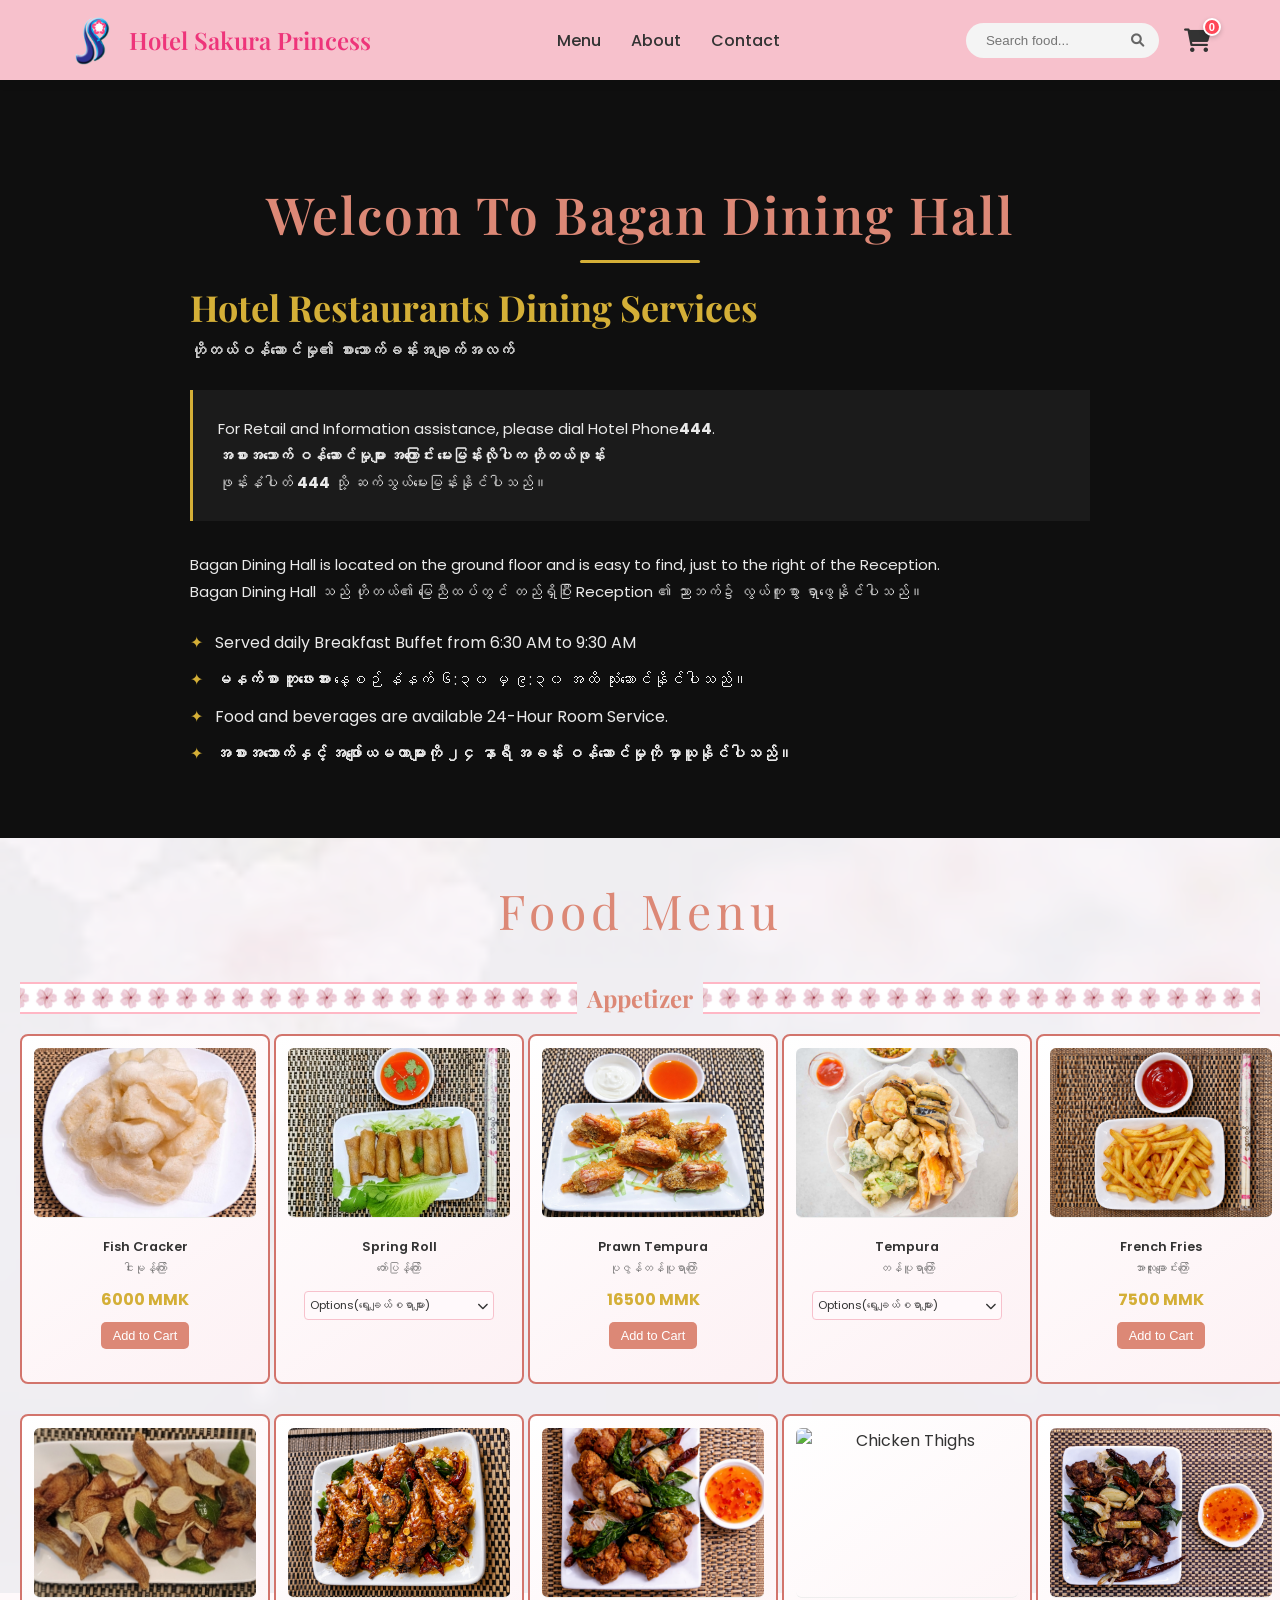
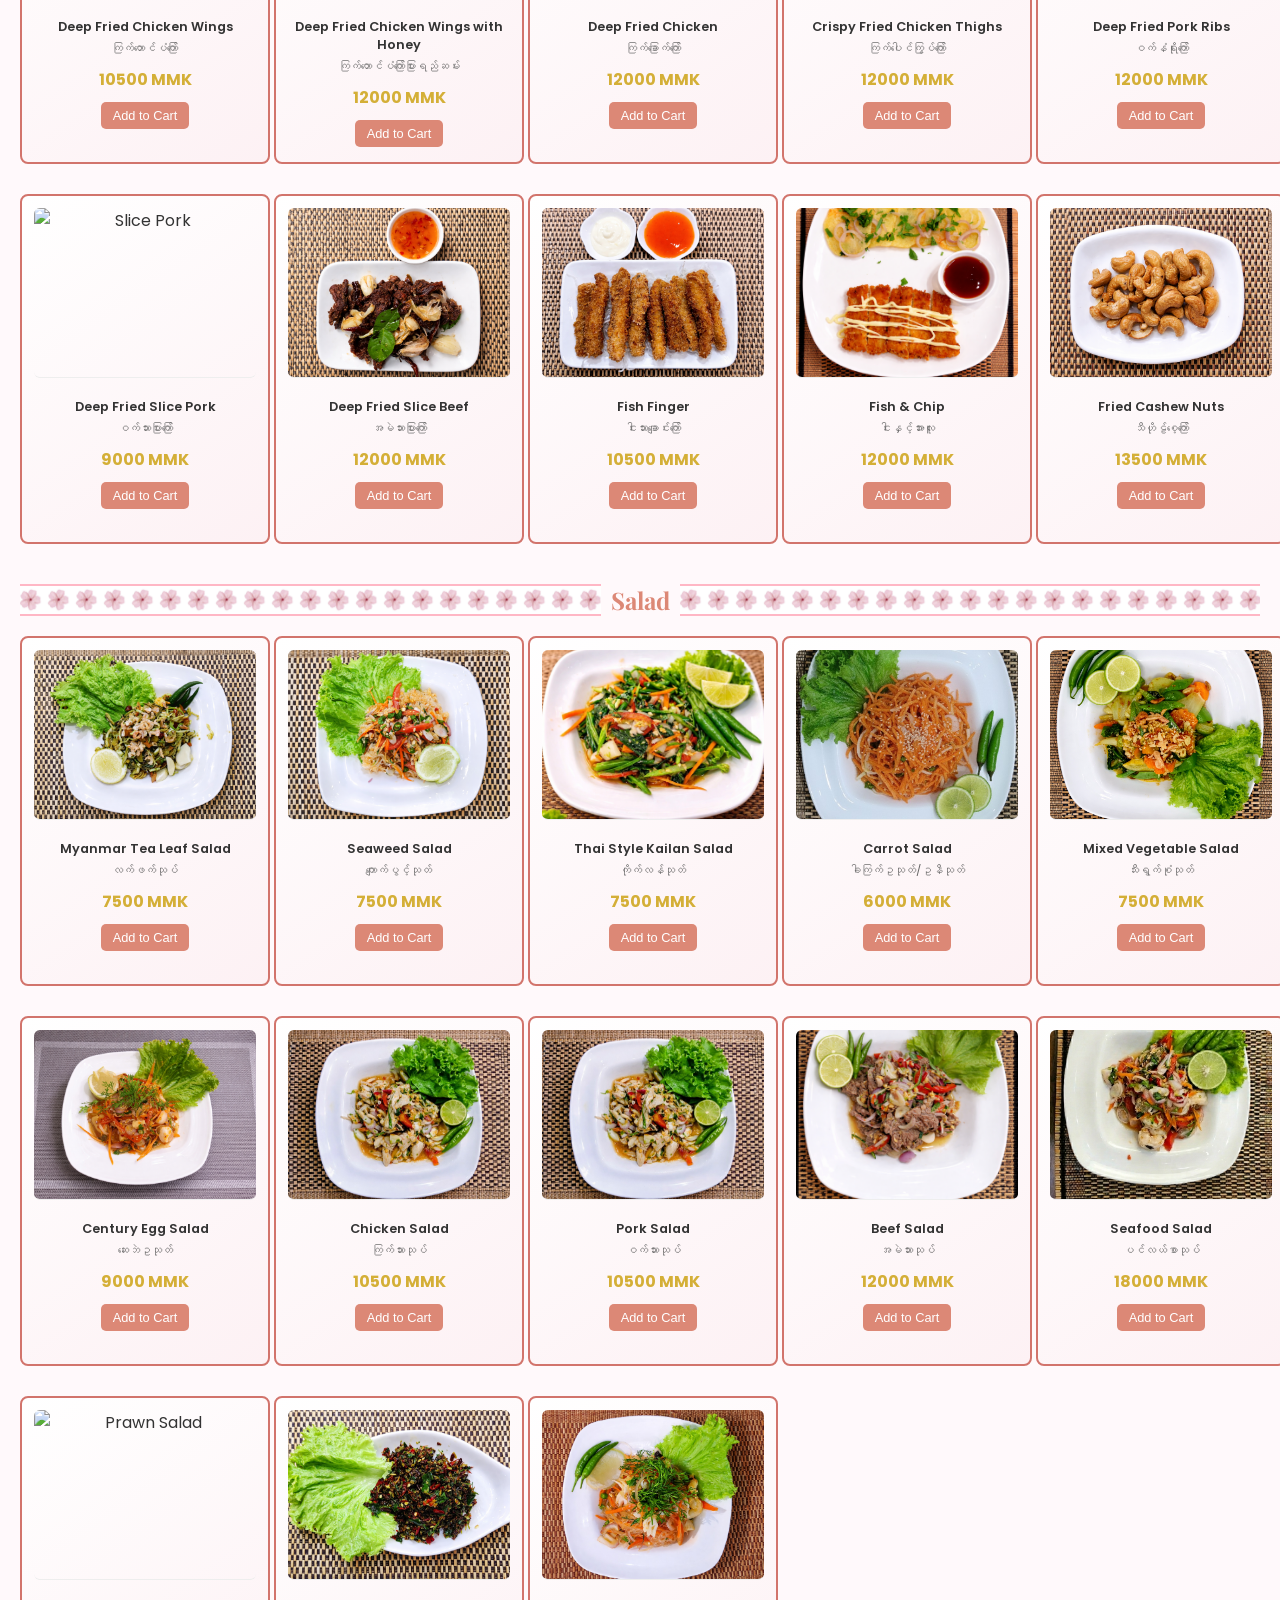
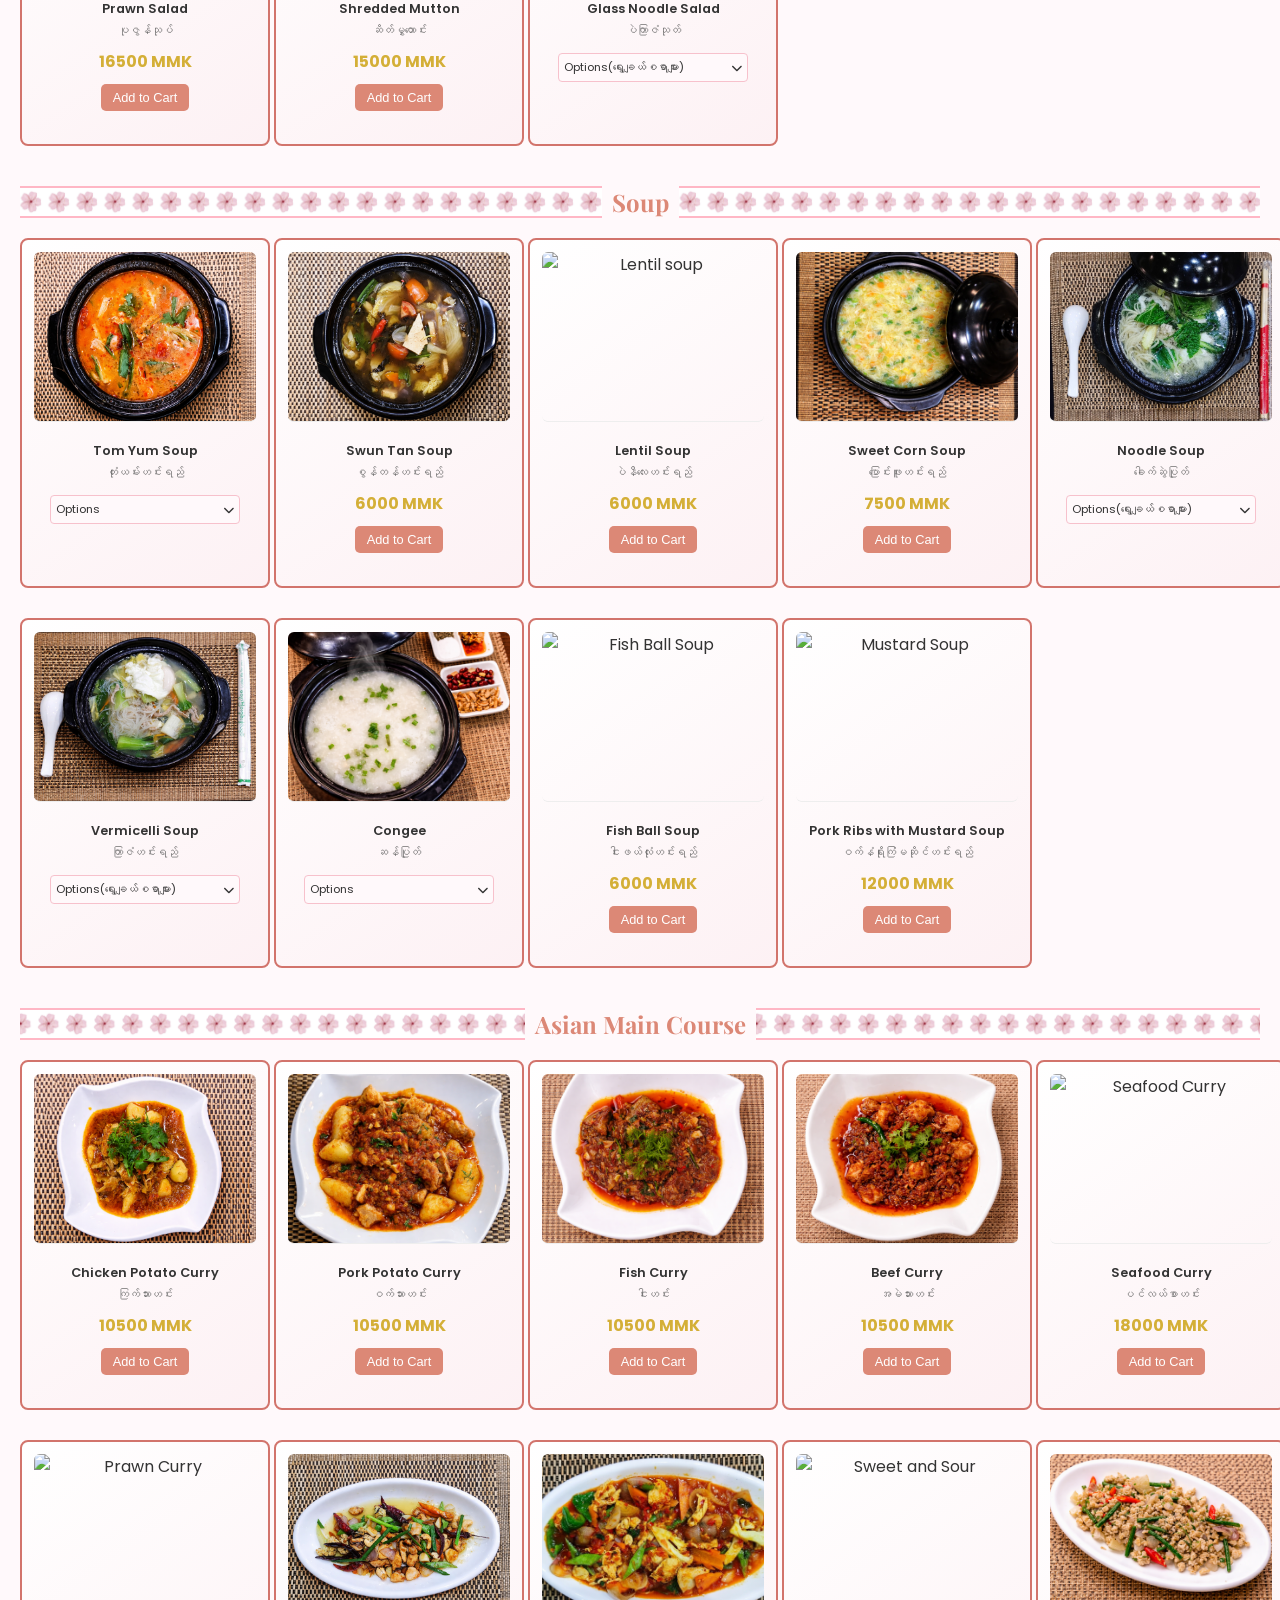
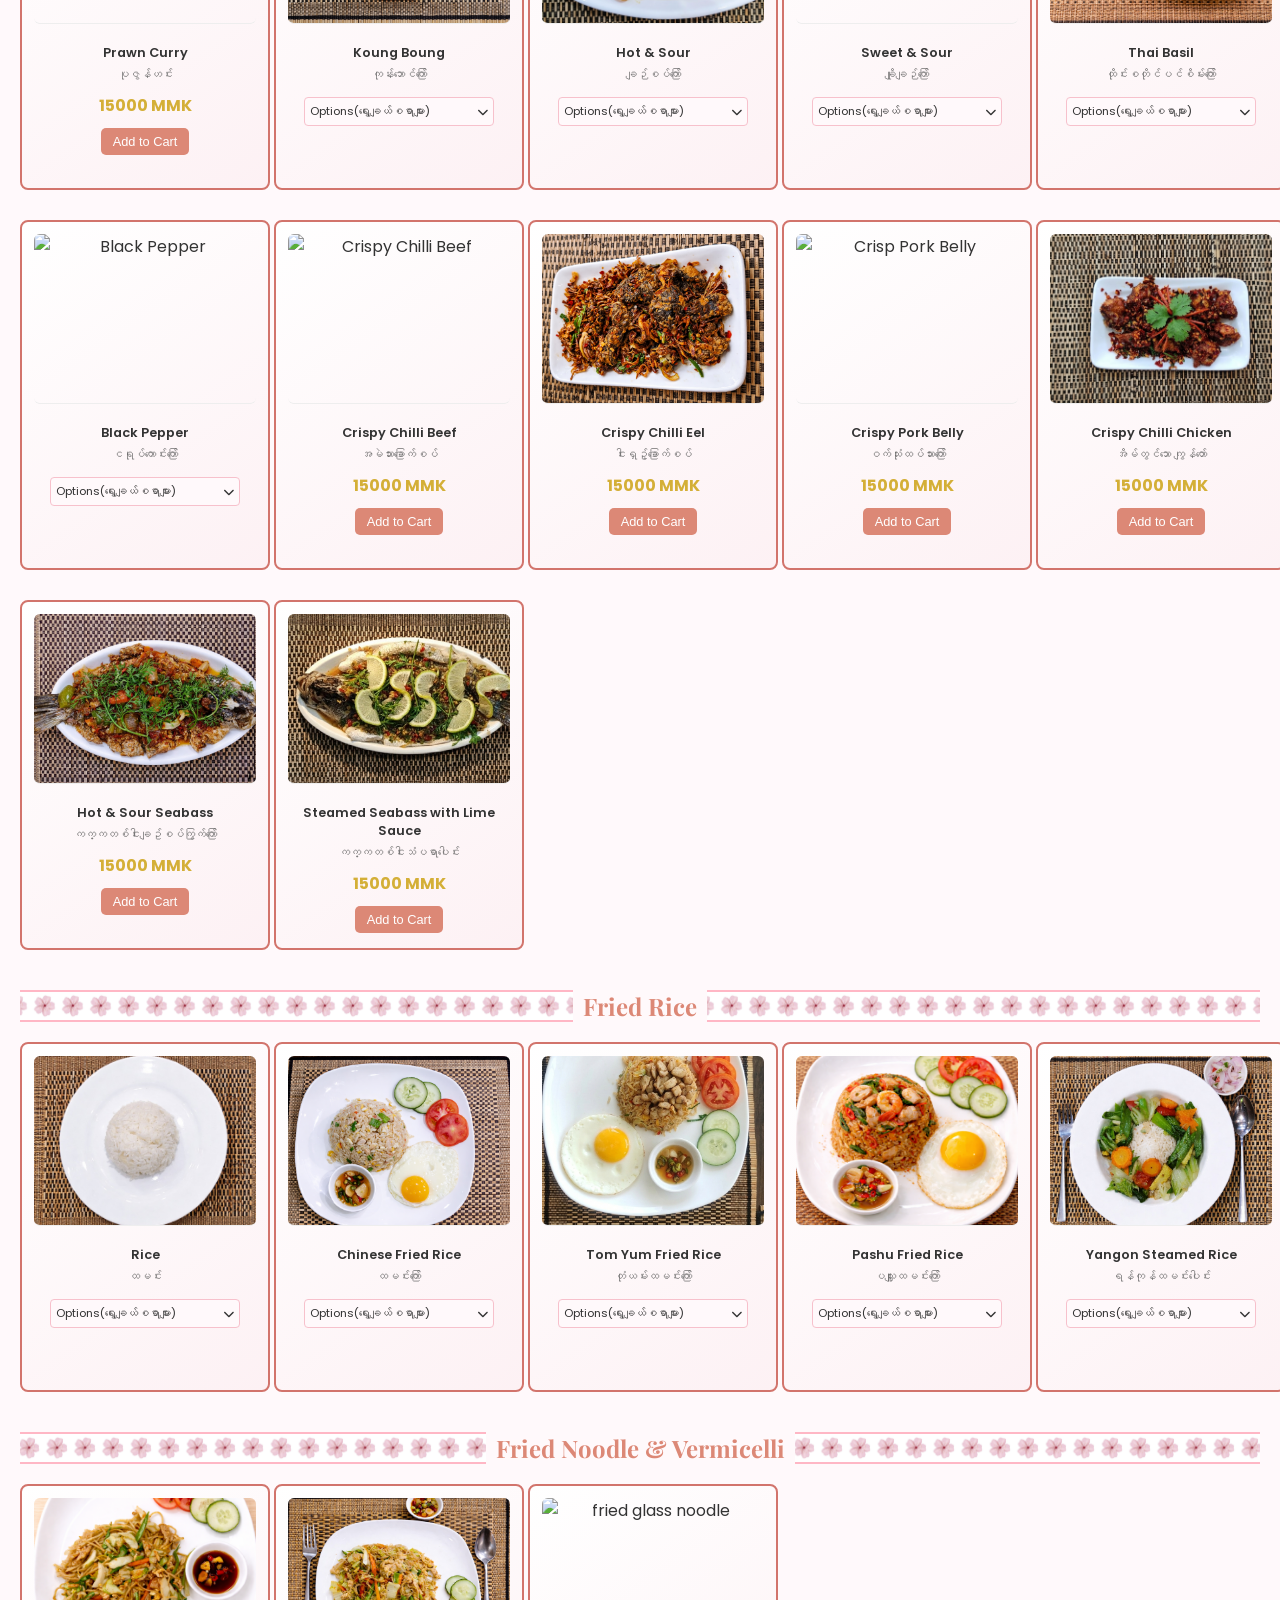
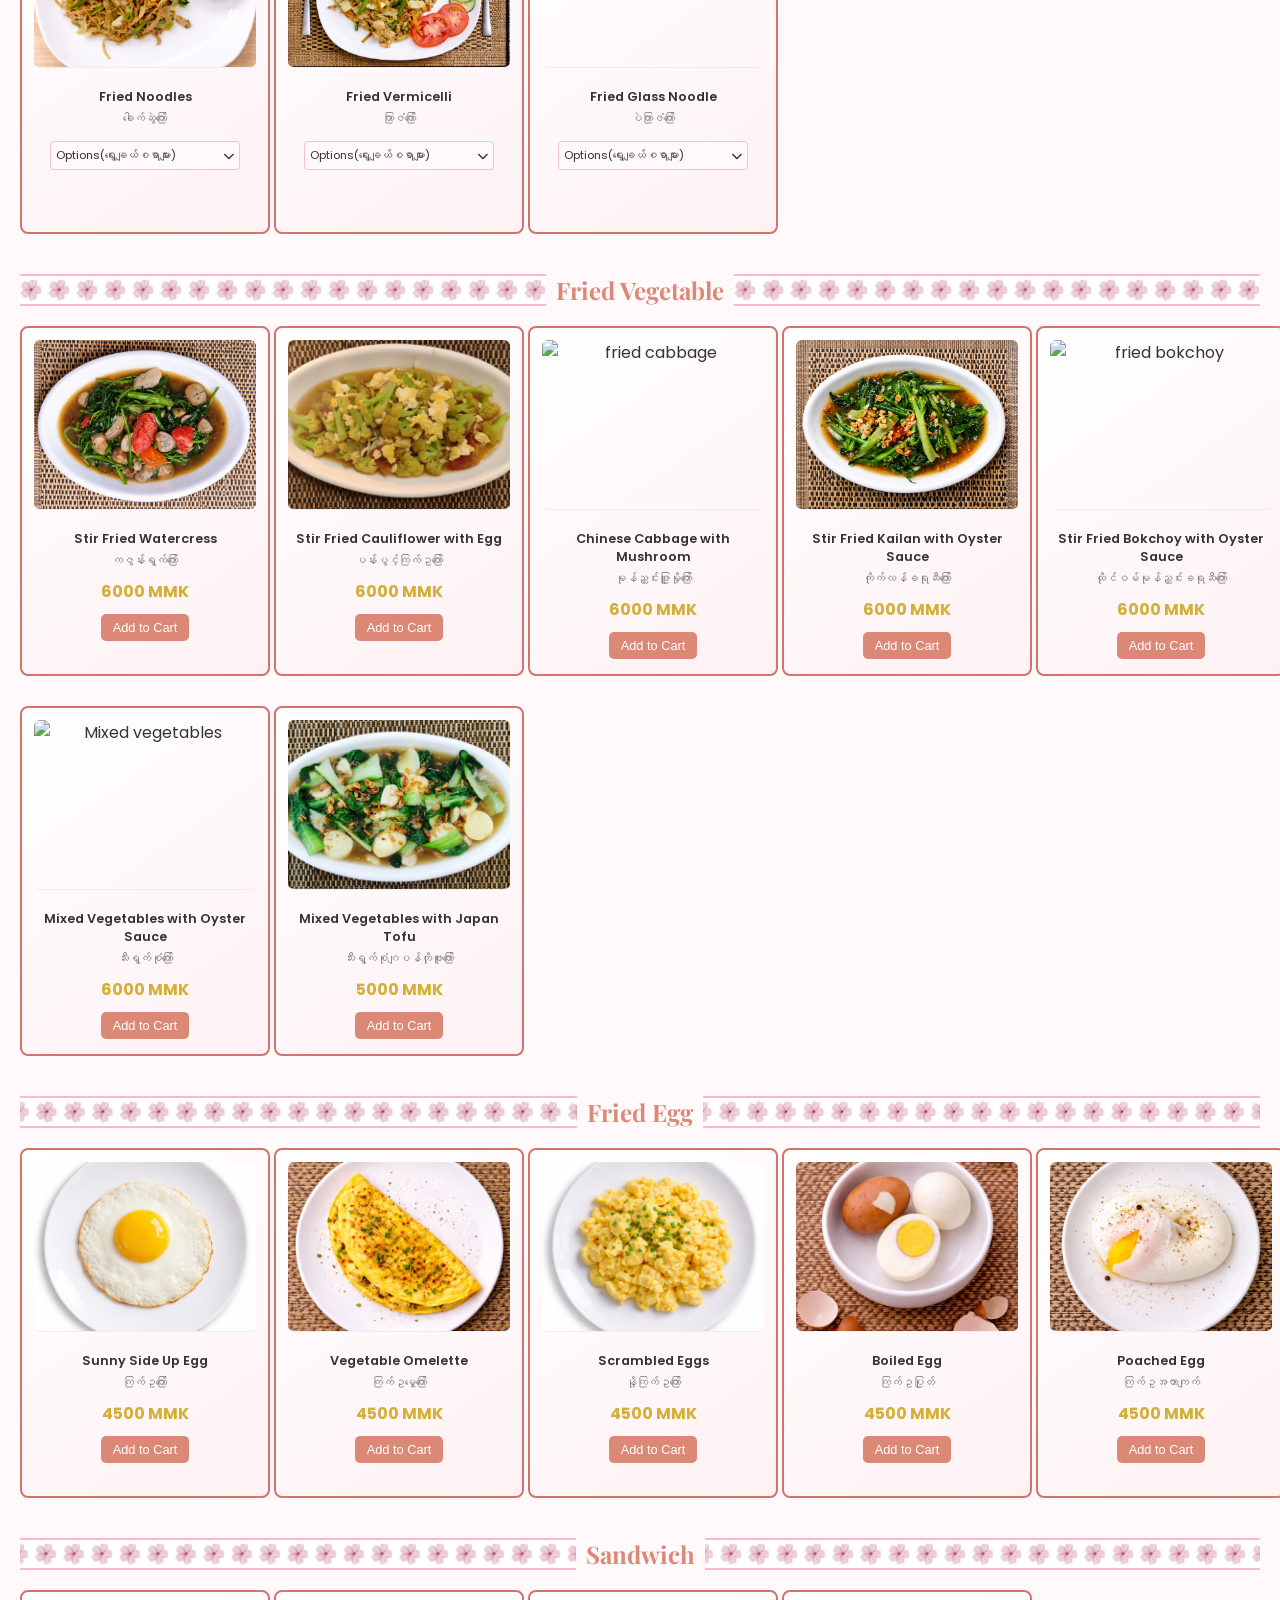
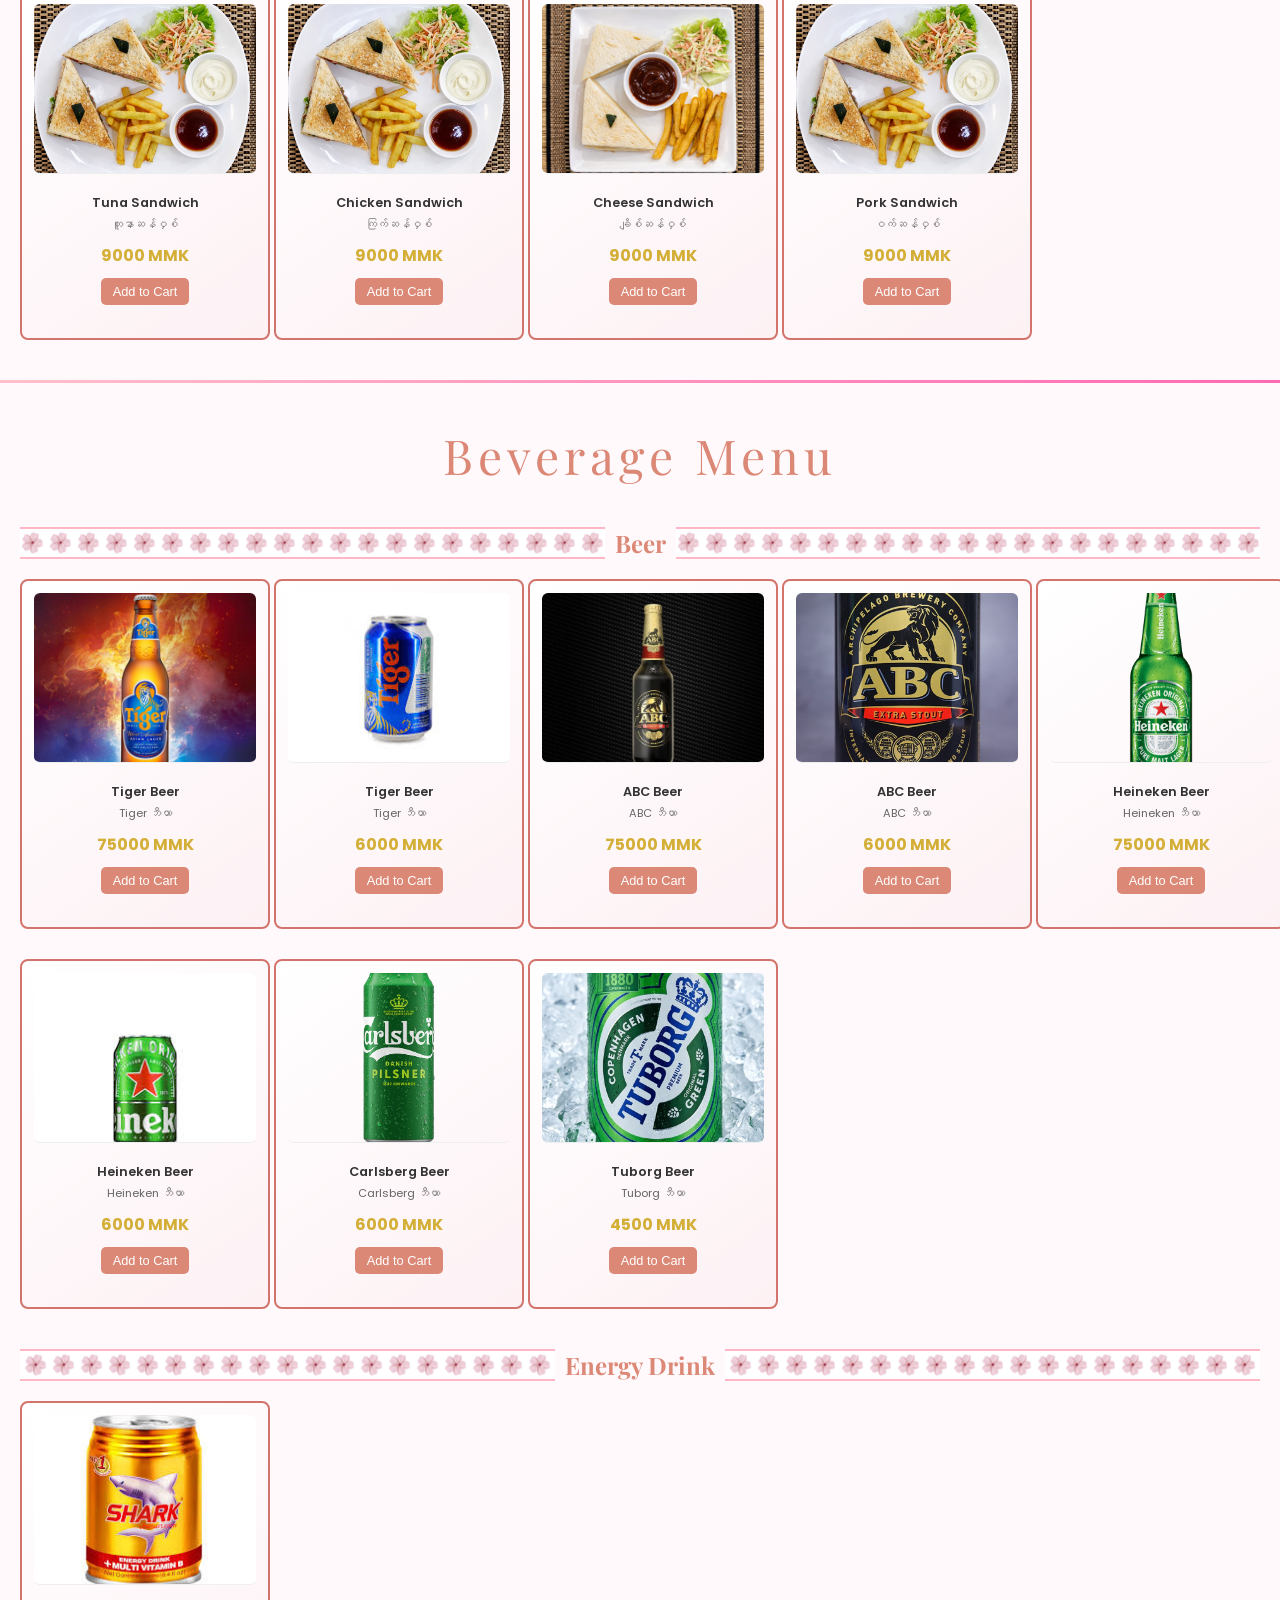
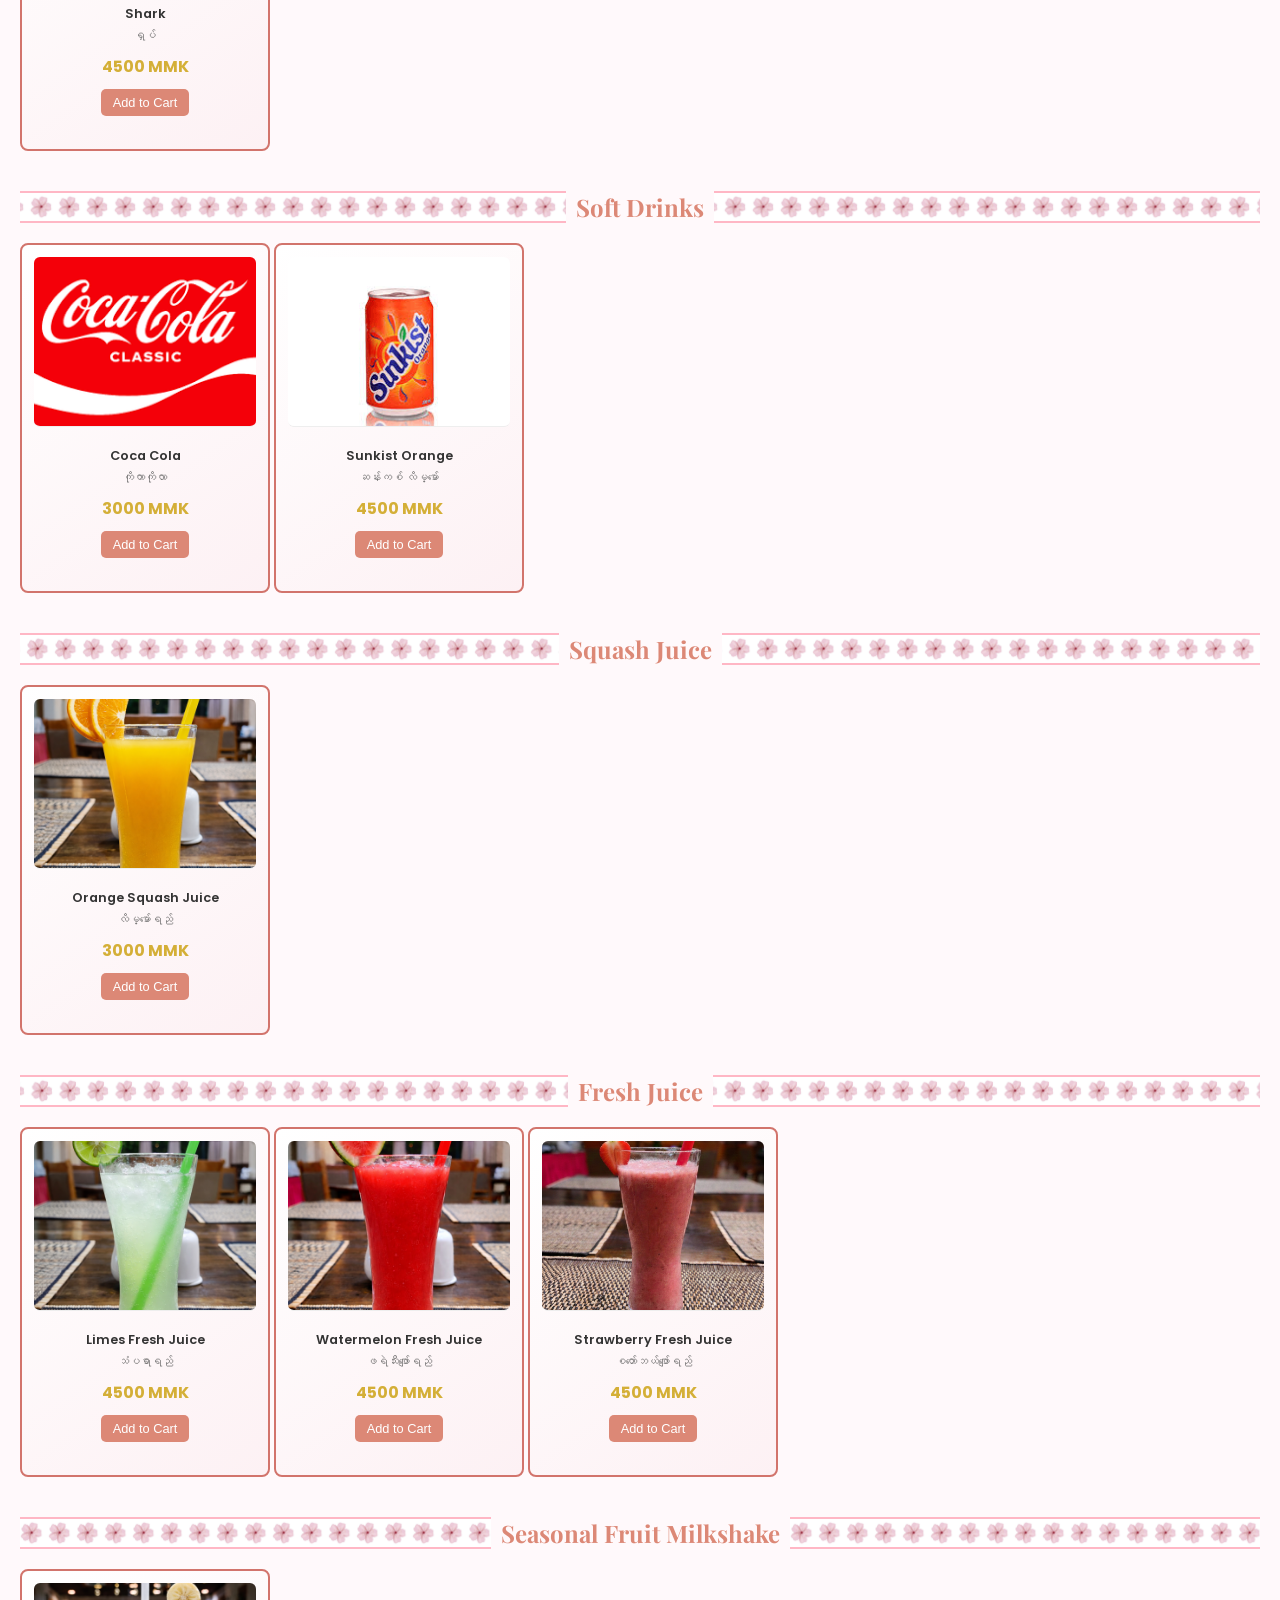
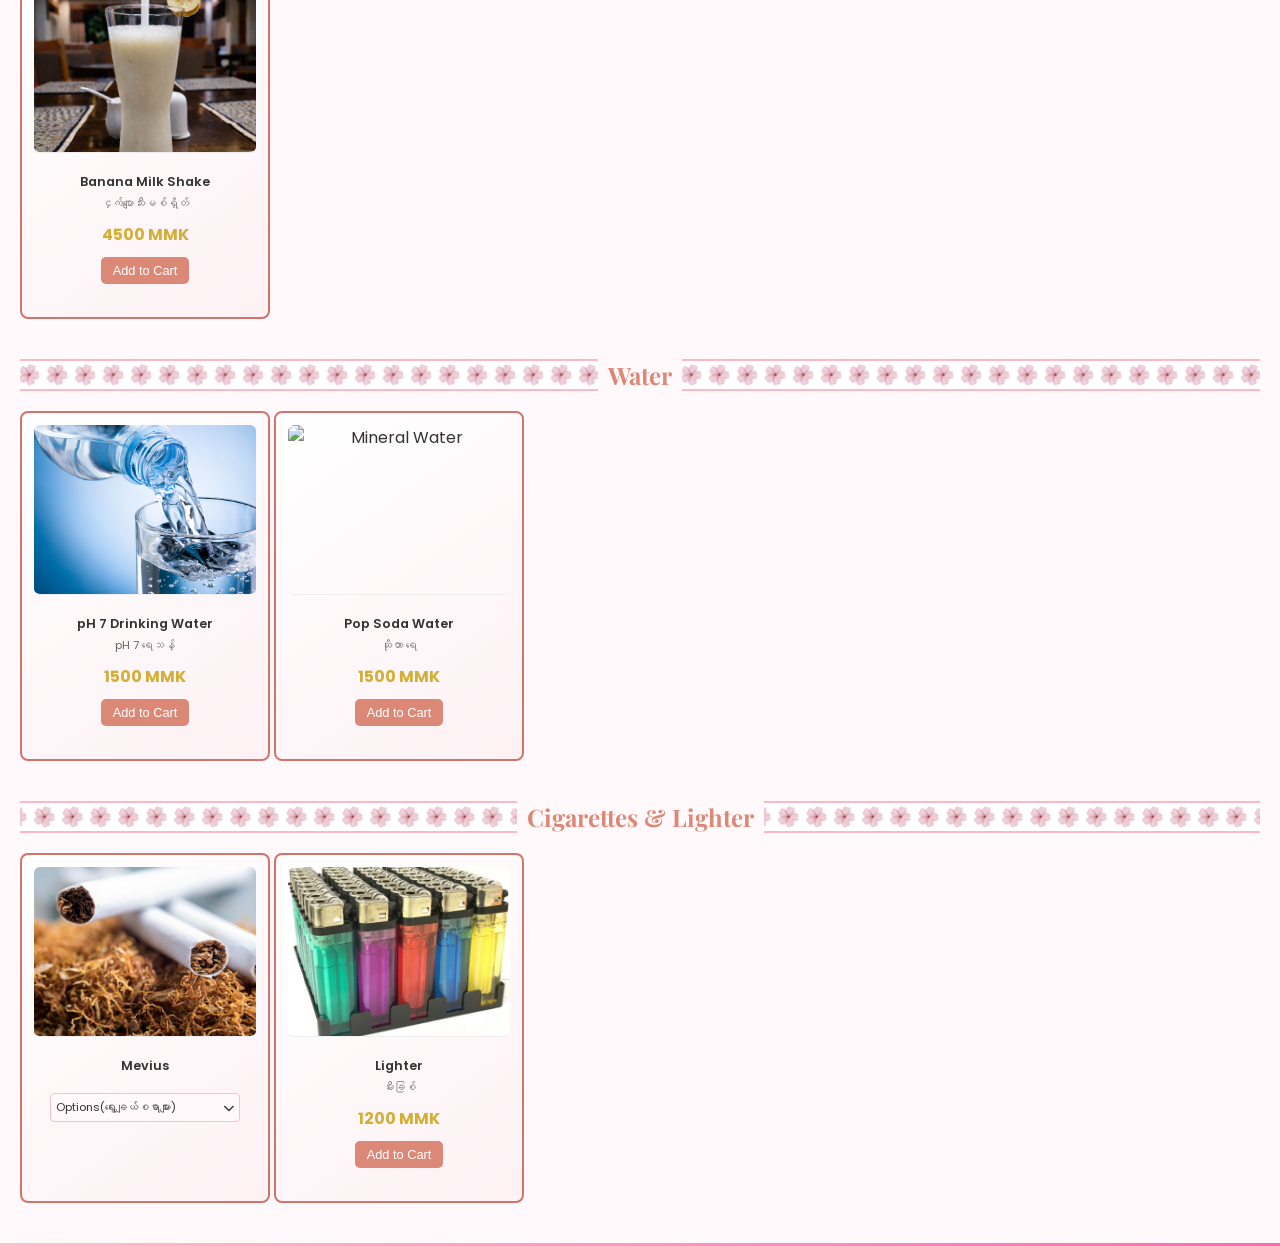
==== commit b9cbd73d: "Update website" ====
--- a/Hotel Sakura Princess Menu/Food Menu.html
+++ b/Hotel Sakura Princess Menu/Food Menu.html
@@ -67,8 +67,8 @@
             <span><span id="cart-total">0</span> MMK</span>
         </div>
     <button class="checkout-btn" onclick="window.location.href='tel:444'">
-        Please Dial 444 
-        <strong>အော်တာမှာလိုပါက 444 ကိုဖုန်းခေါ်နိုင်ပါသည်</strong>
+        Please Dial Hotel Phone 444 
+        <strong>အော်တာမှာလိုပါက ဟိုတယ်ဖုန်း 444 ကိုဖုန်းခေါ်နိုင်ပါသည်</strong>
     </button>    
 </div>
 </div>
@@ -82,11 +82,11 @@
         </h2>
 
         <div class="diningservice" id="contact">
-            <p>For Retail and Information assistance, please dial <strong>444</strong>.
+            <p>For Retail and Information assistance, please dial Hotel Phone<strong>444</strong>.
             </p>
 
             <p>
-                <strong>အစားအသောက် ဝန်ဆောင်မှုများ အကြောင်း မေးမြန်းလိုပါက</strong><br>
+                <strong>အစားအသောက် ဝန်ဆောင်မှုများ အကြောင်း မေးမြန်းလိုပါက ဟိုတယ်ဖုန်း</strong><br>
                 ဖုန်းနံပါတ် <strong>444</strong> သို့ ဆက်သွယ်မေးမြန်းနိုင်ပါသည်။
             </p>
         </div>
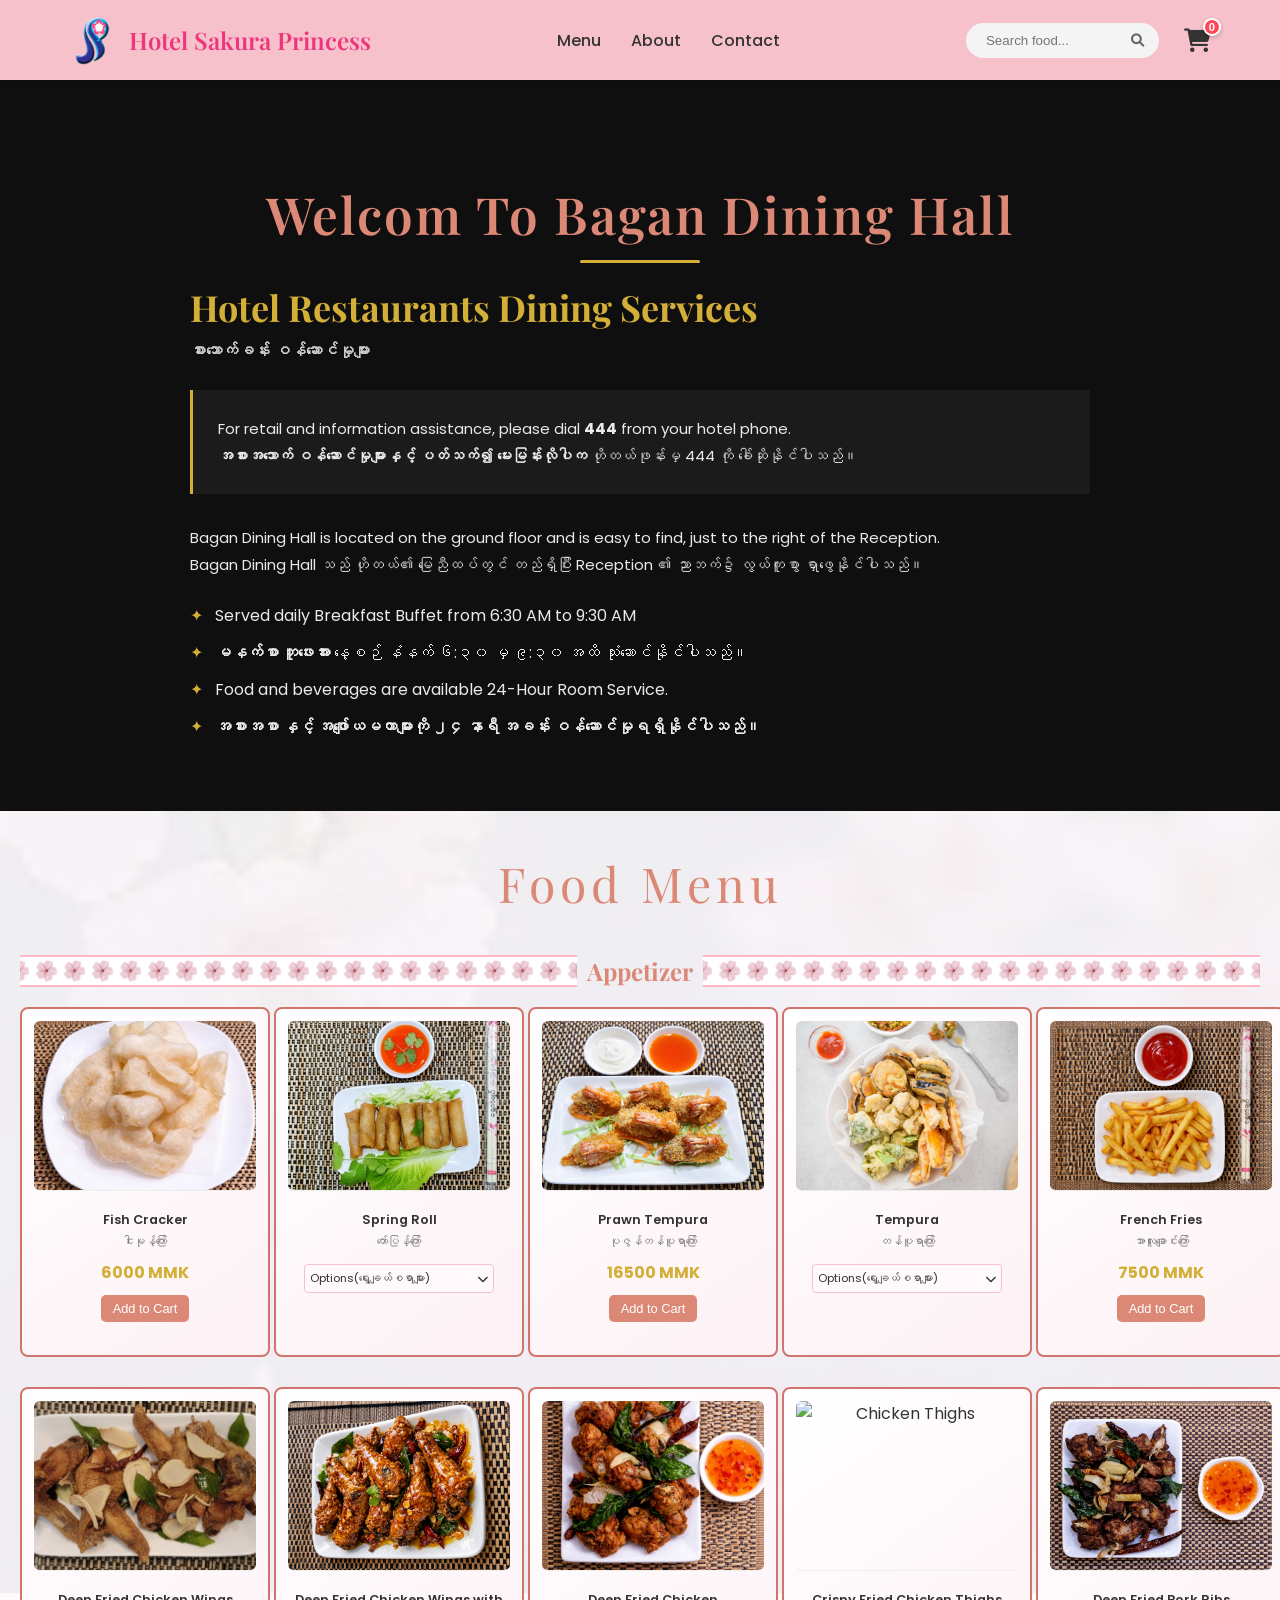
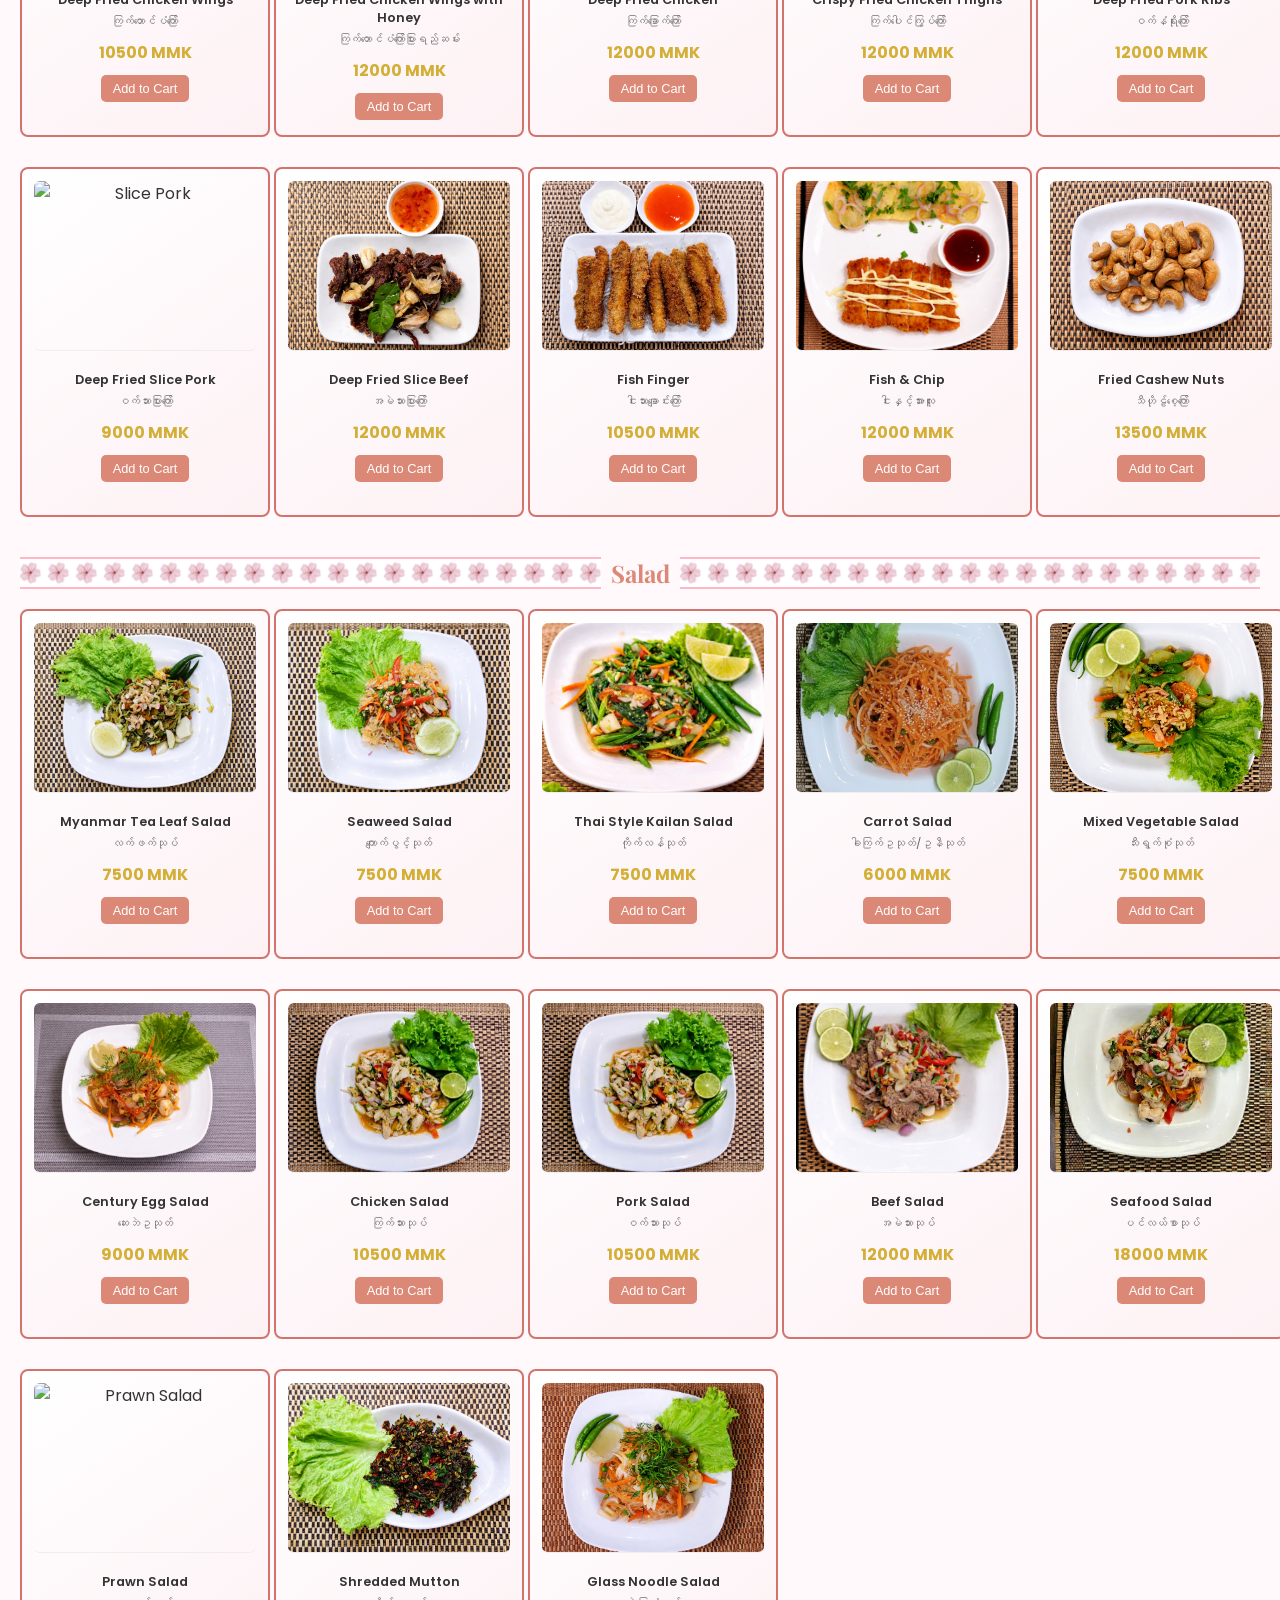
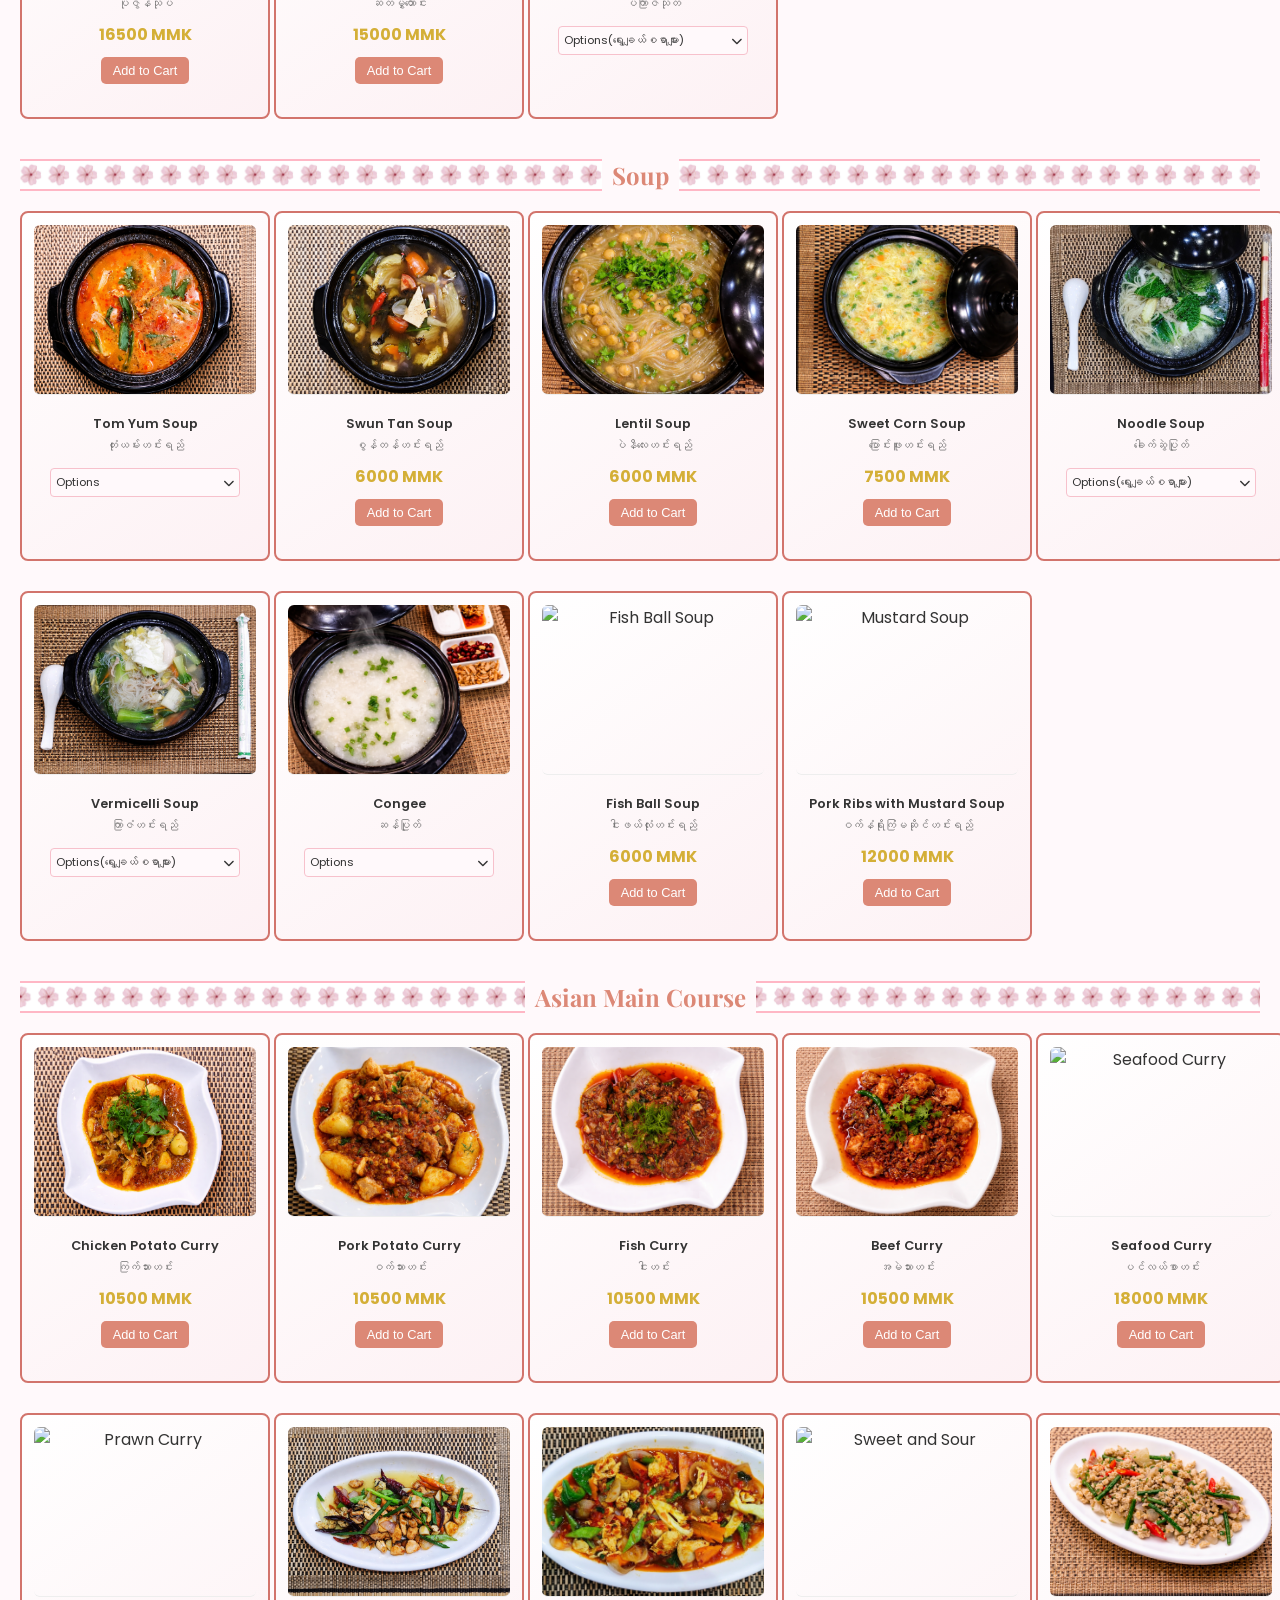
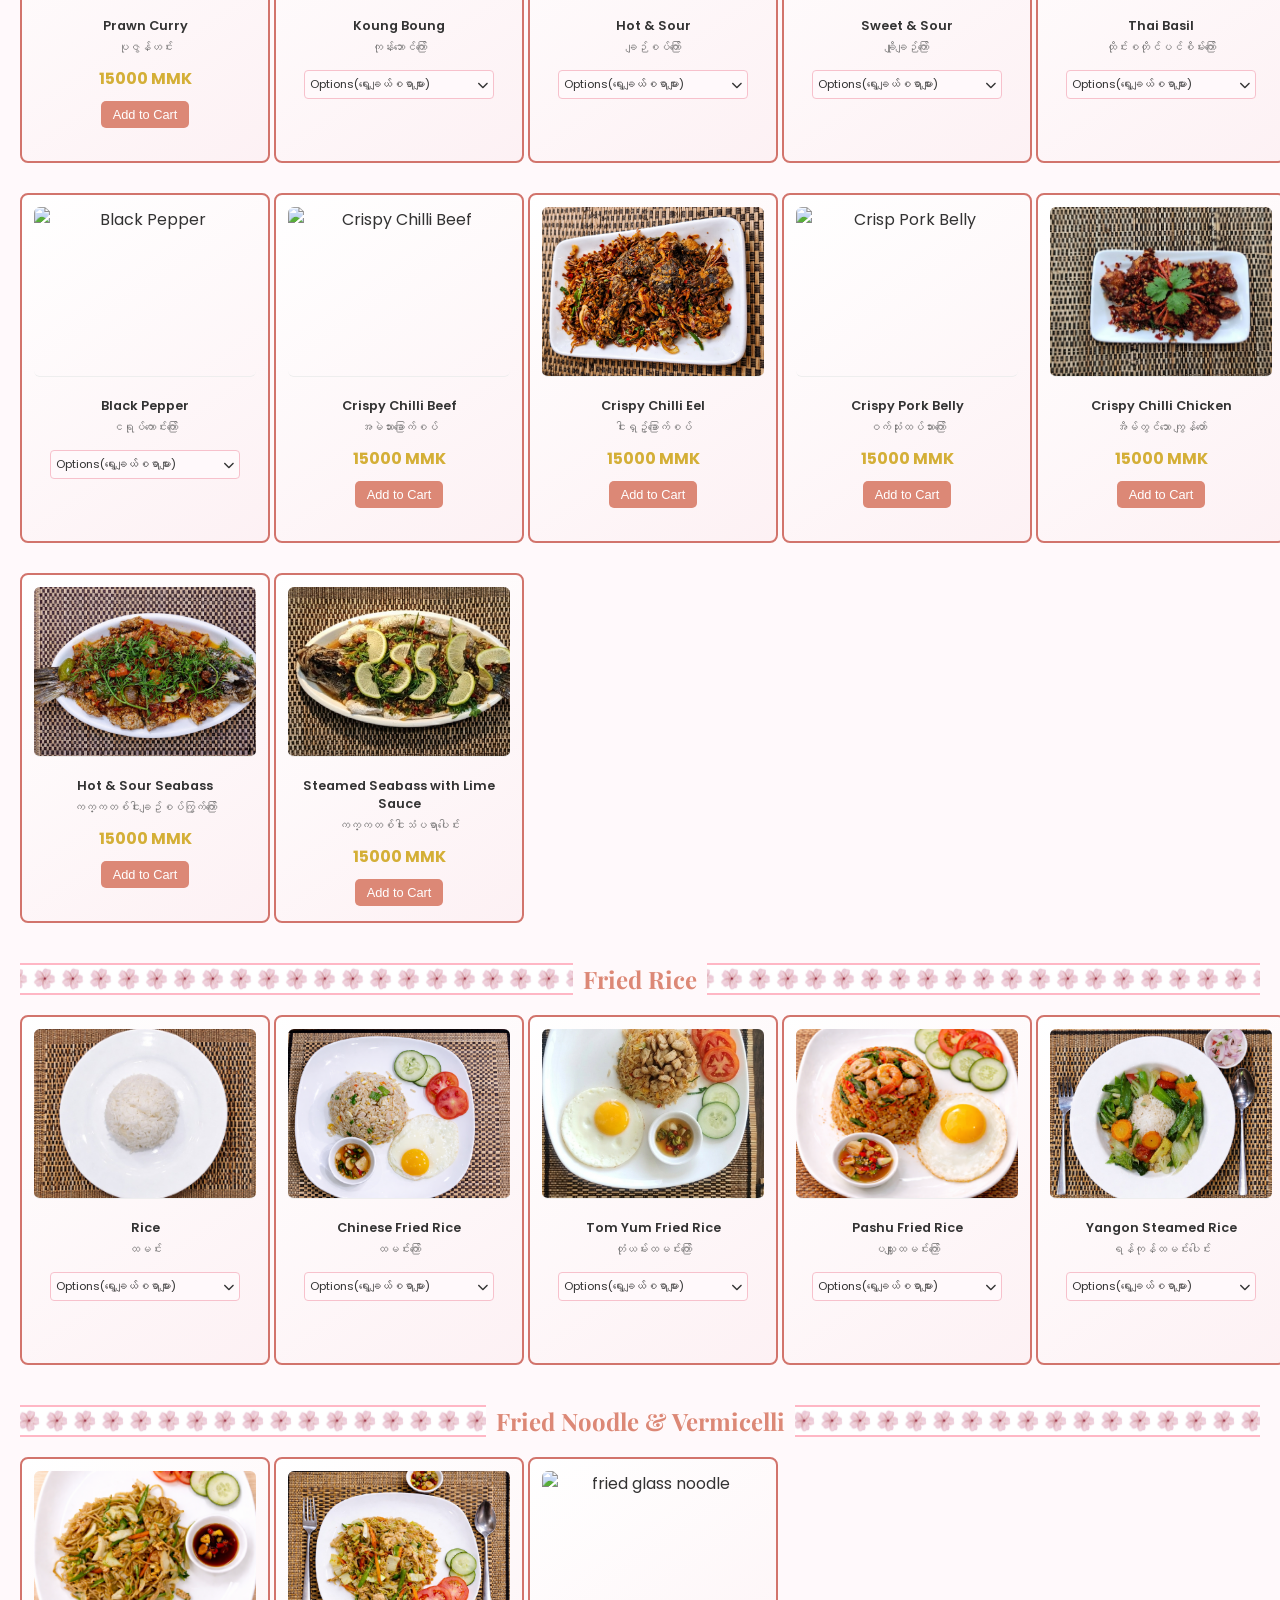
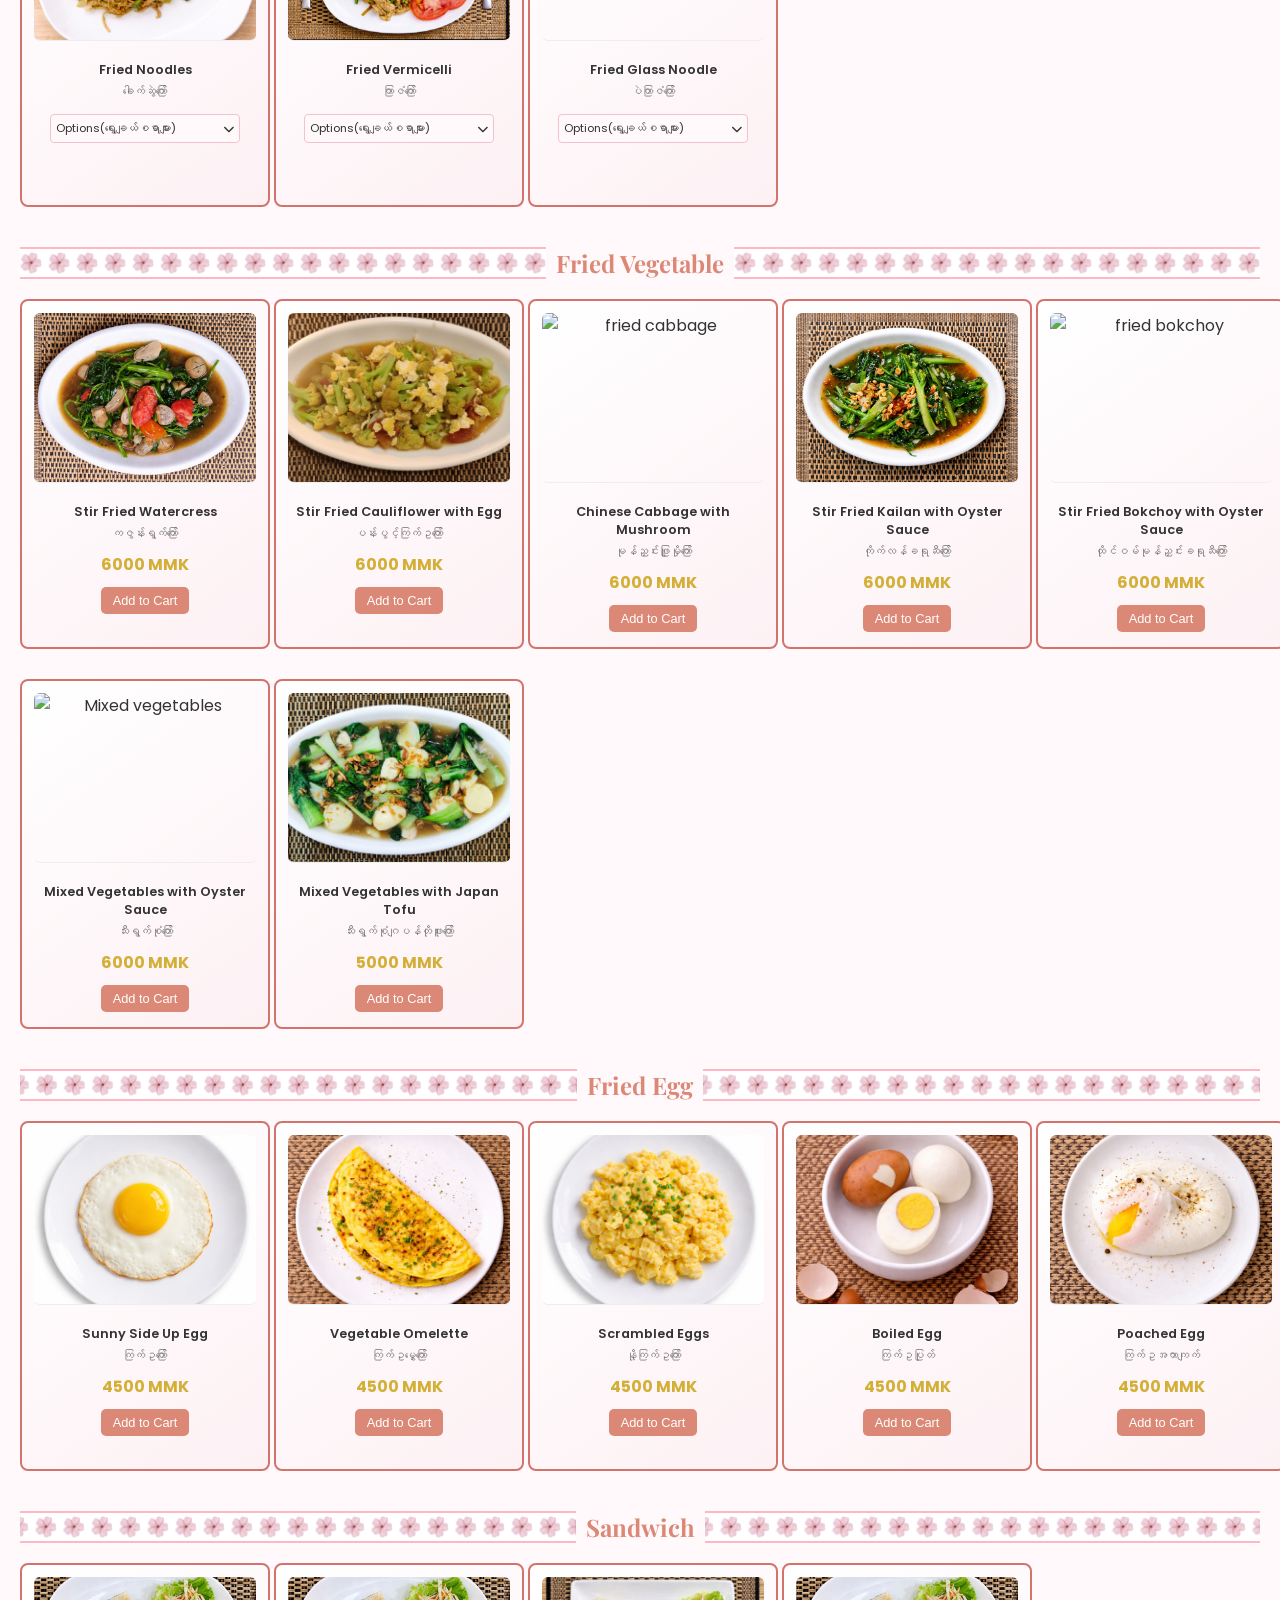
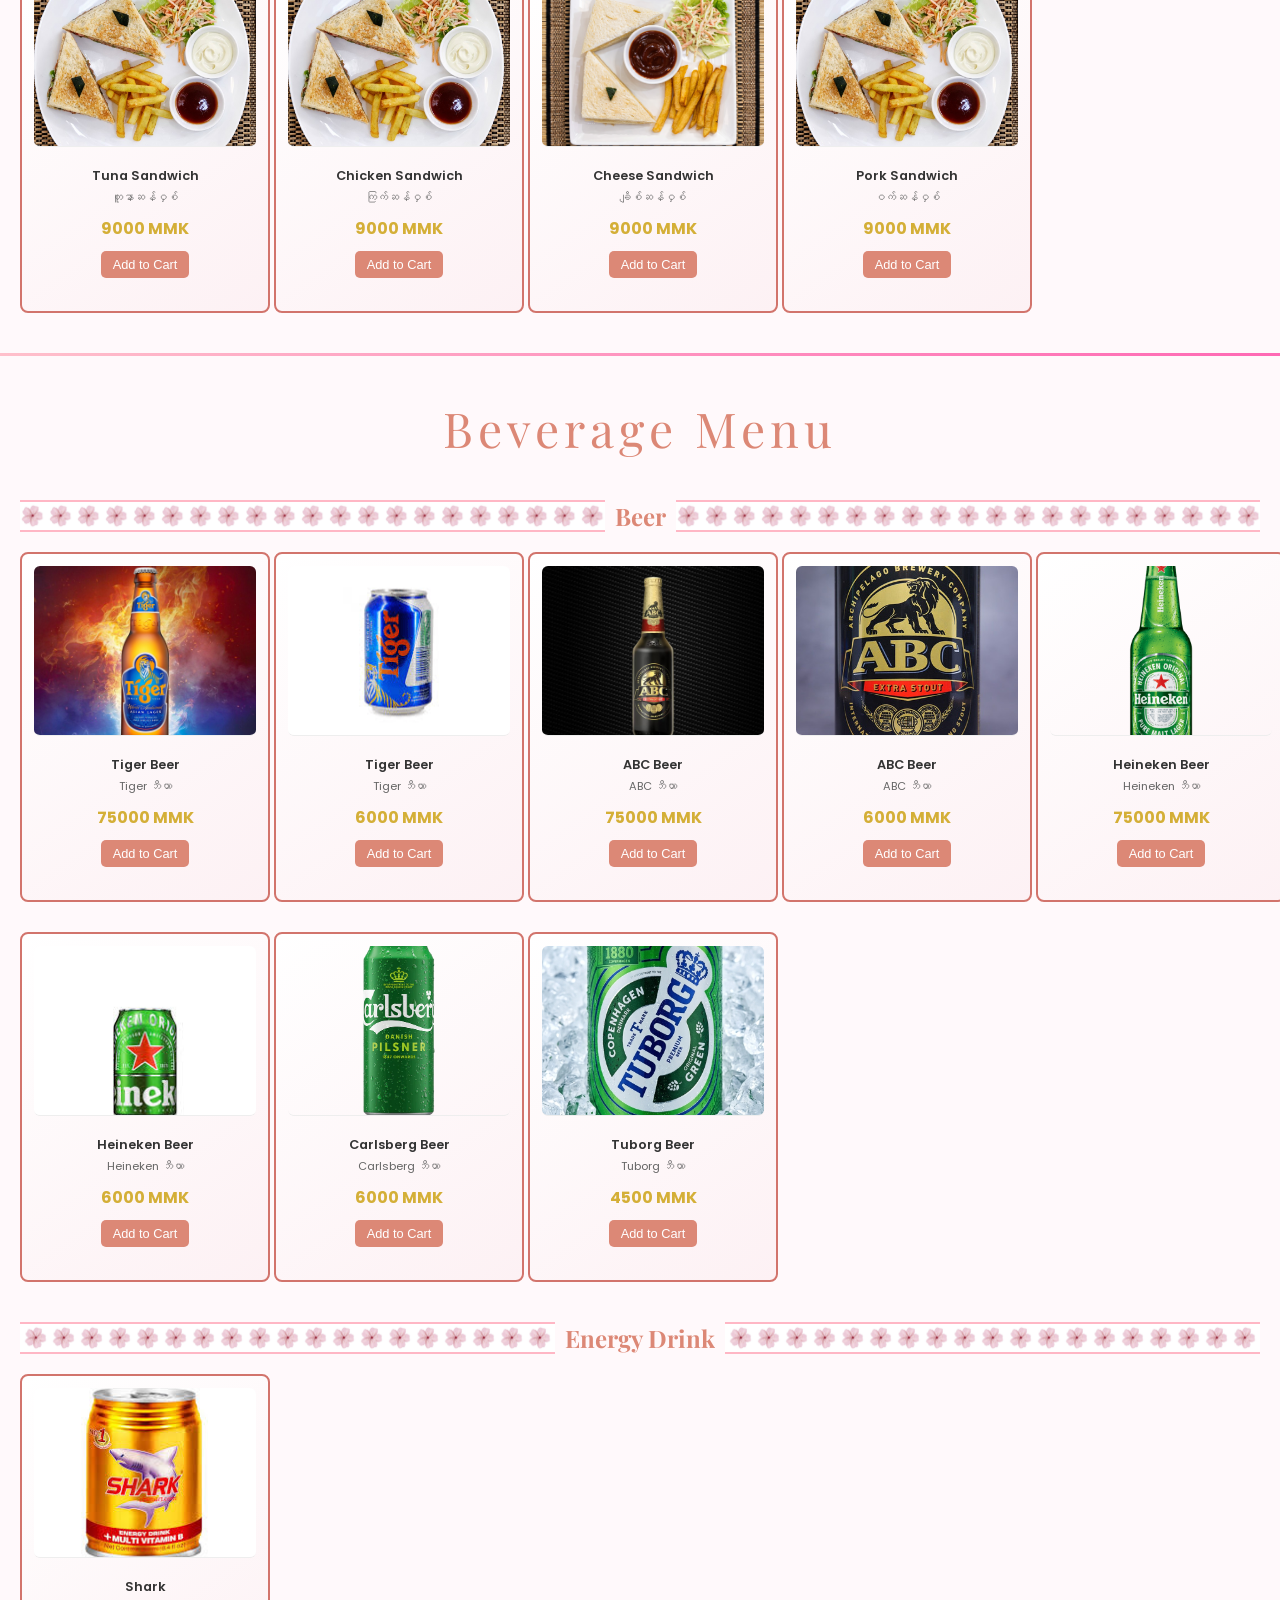
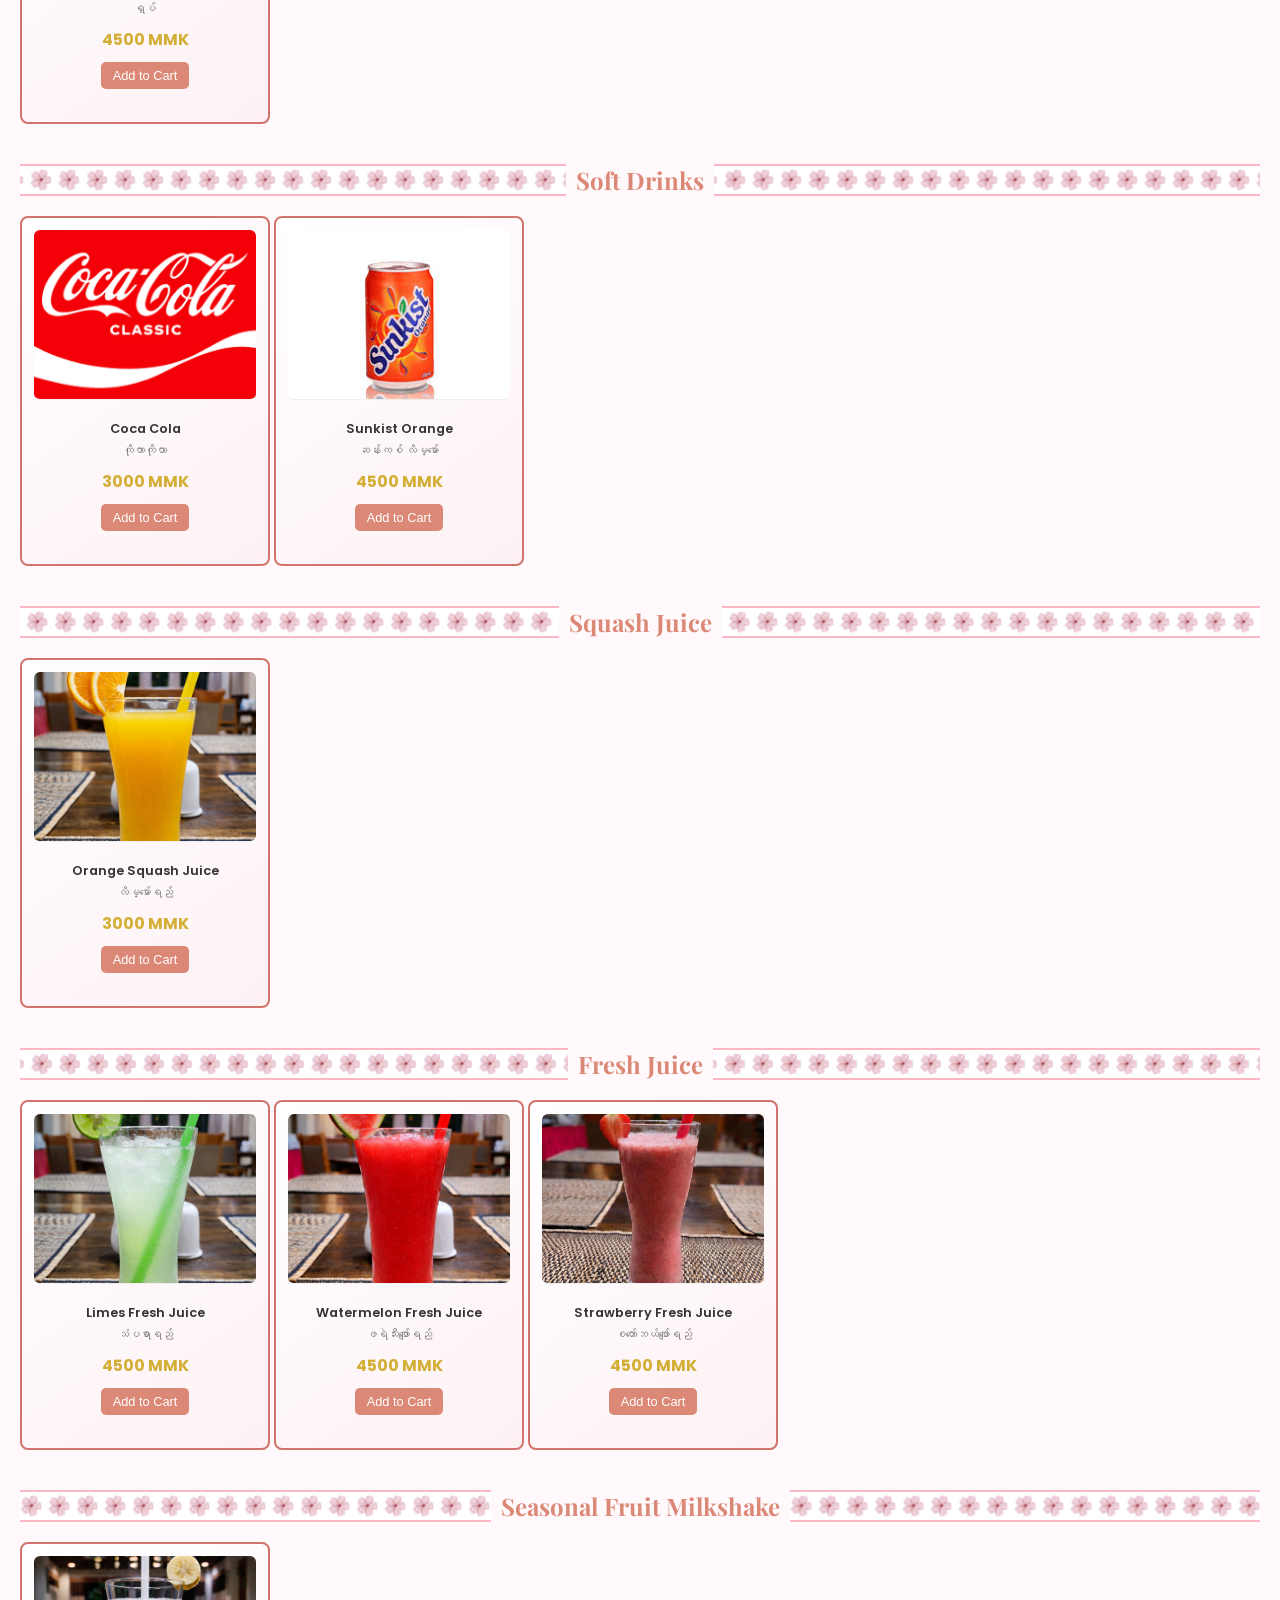
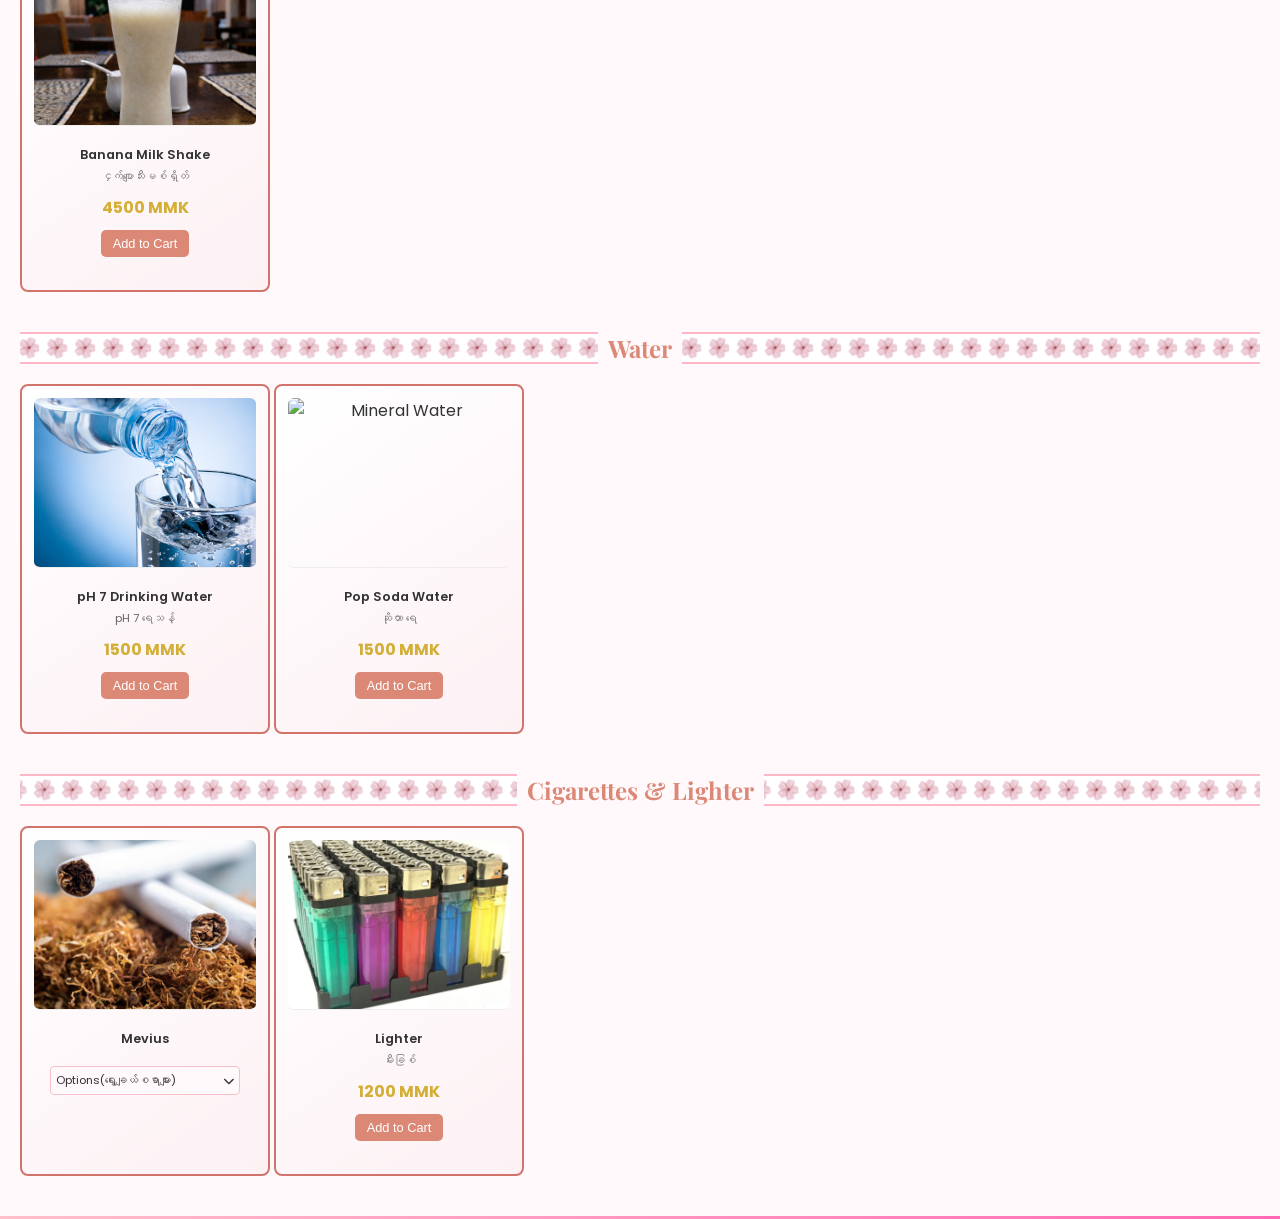
==== commit 6e9dbfff: "Update website" ====
--- a/Hotel Sakura Princess Menu/Food Menu.html
+++ b/Hotel Sakura Princess Menu/Food Menu.html
@@ -78,16 +78,16 @@
         <h1>Welcom To Bagan Dining Hall</h1>
         <h2>
             Hotel Restaurants Dining Services
-            <span>ဟိုတယ်ဝန်ဆောင်မှု၏ စားသောက်ခန်းအချက်အလက်</span>
+            <span>စားသောက်ခန်း ဝန်ဆောင်မှုများ</span>
         </h2>
 
         <div class="diningservice" id="contact">
-            <p>For Retail and Information assistance, please dial Hotel Phone<strong>444</strong>.
+            <p>For retail and information assistance, please dial <strong>444</strong> from your hotel phone. 
             </p>
 
             <p>
-                <strong>အစားအသောက် ဝန်ဆောင်မှုများ အကြောင်း မေးမြန်းလိုပါက ဟိုတယ်ဖုန်း</strong><br>
-                ဖုန်းနံပါတ် <strong>444</strong> သို့ ဆက်သွယ်မေးမြန်းနိုင်ပါသည်။
+                <strong>အစားအသောက် ဝန်ဆောင်မှုများနှင့် ပတ်သက်၍ မေးမြန်းလိုပါက</strong>
+                ဟိုတယ်ဖုန်းမှ 444 ကို ခေါ်ဆိုနိုင်ပါသည်။
             </p>
         </div>
 
@@ -113,7 +113,7 @@
                 Food and beverages are available 24-Hour Room Service.
             </li>
             <li>
-                <strong>အစားအသောက်နှင့် အဖျော်ယမကာများကို ၂၄ နာရီ  အခန်း ဝန်ဆောင်မှုကို မှာယူနိုင်ပါသည်။</strong> 
+                <strong>အစားအစာ နှင့် အဖျော်ယမကာများကို ၂၄ နာရီ  အခန်း ဝန်ဆောင်မှုရရှိနိုင်ပါသည်။</strong> 
                 
             </li>
         </ul>
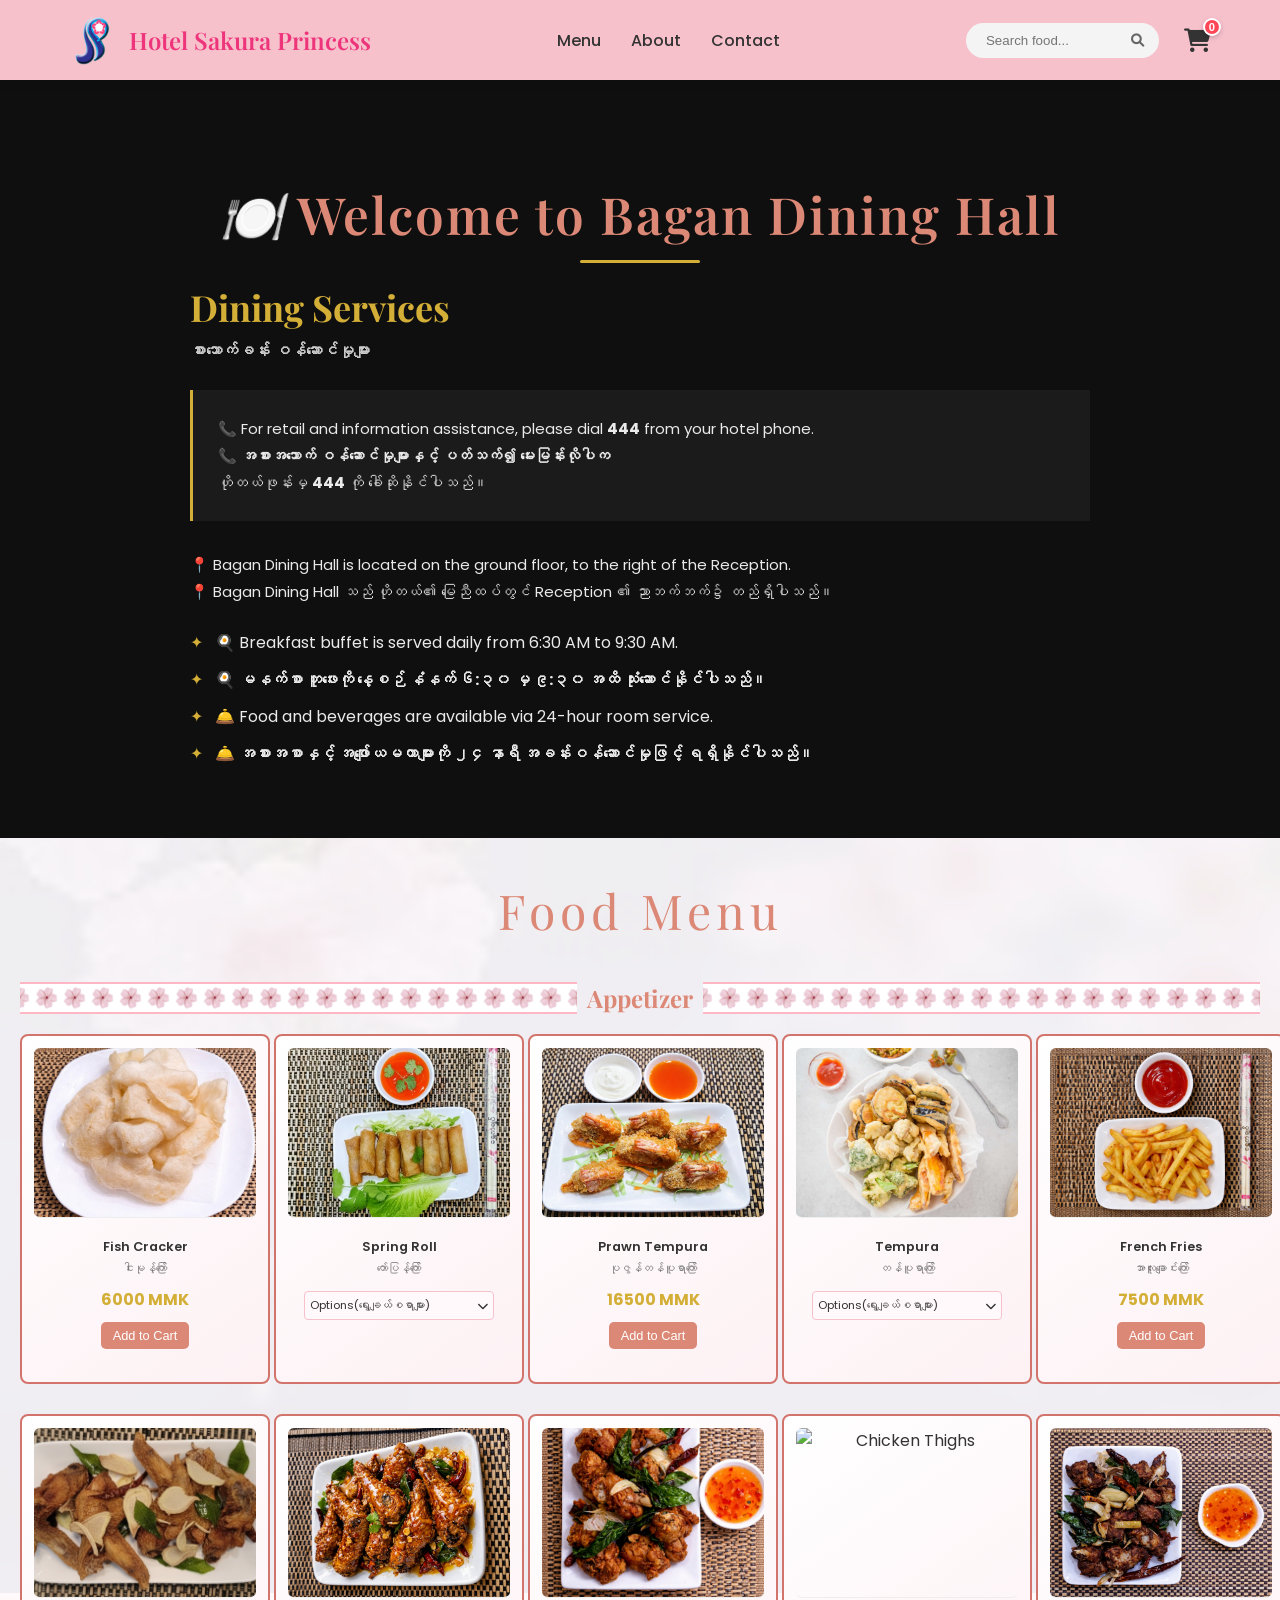
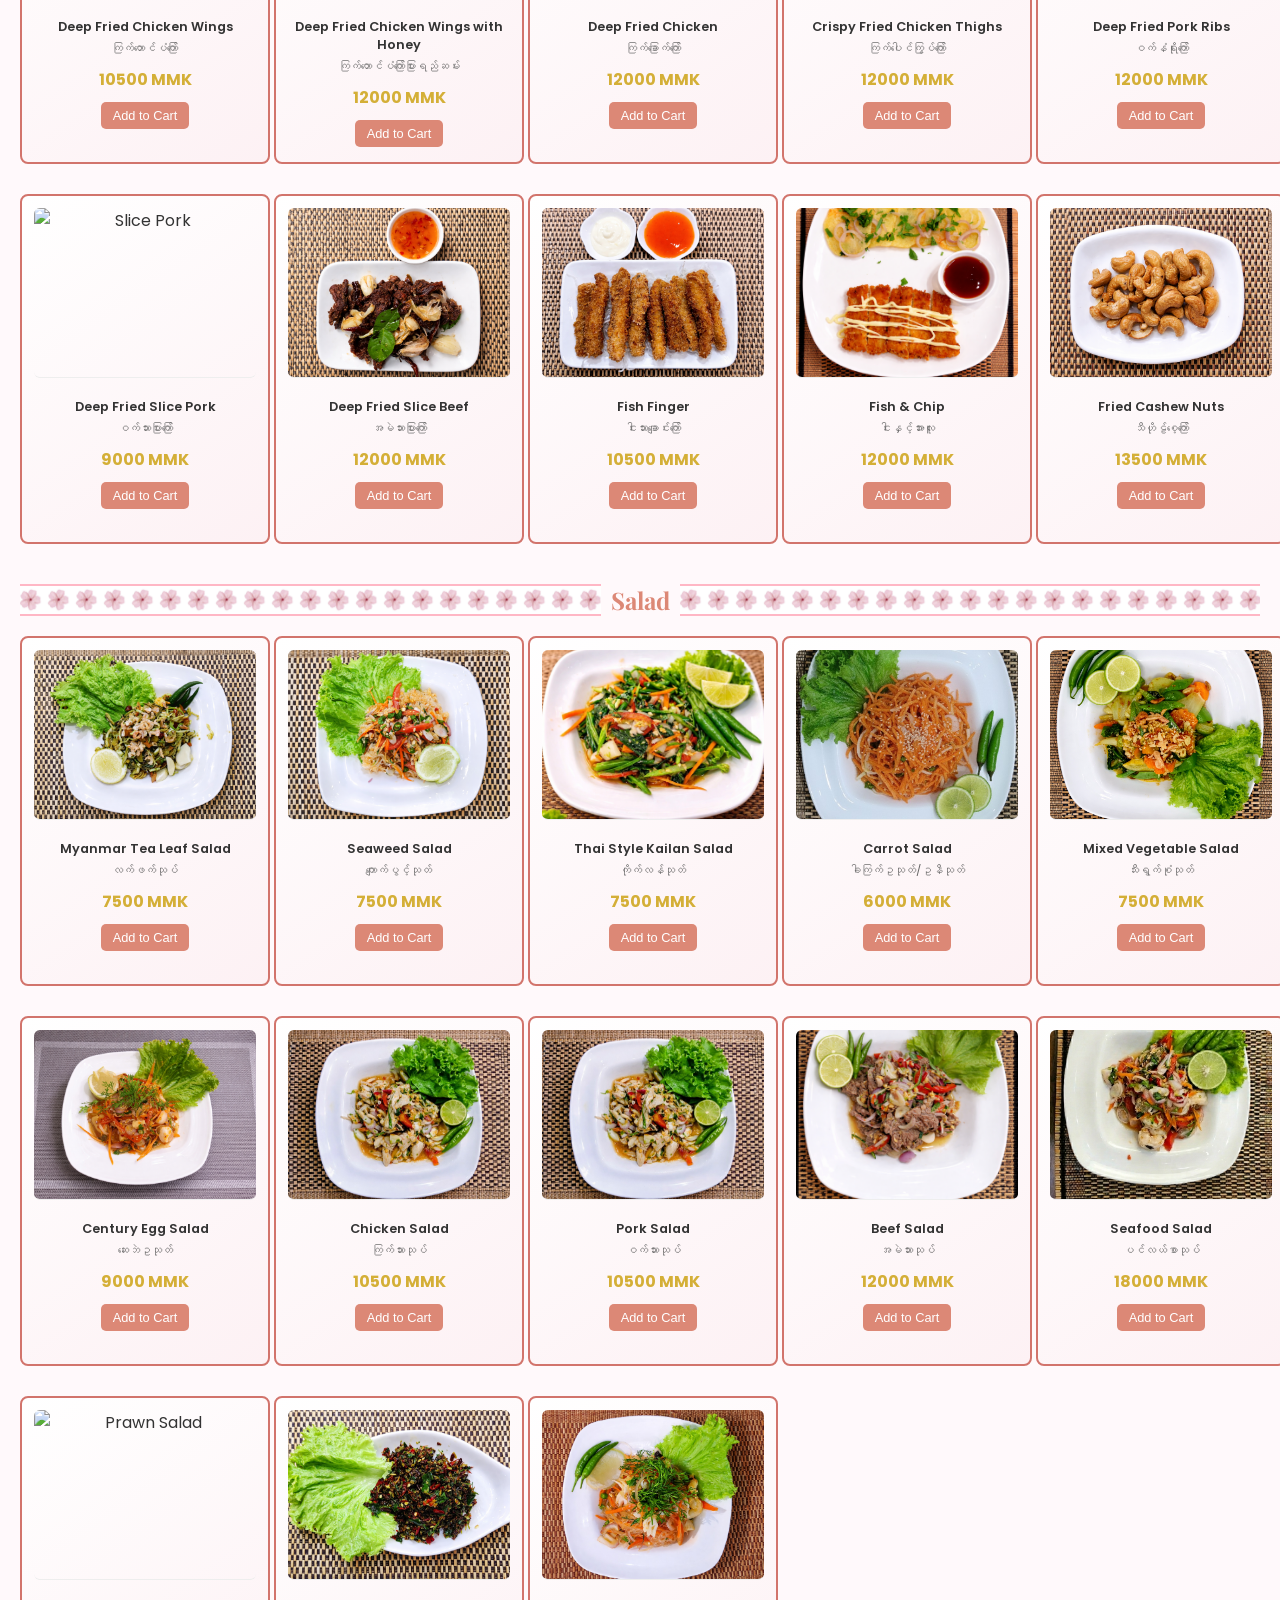
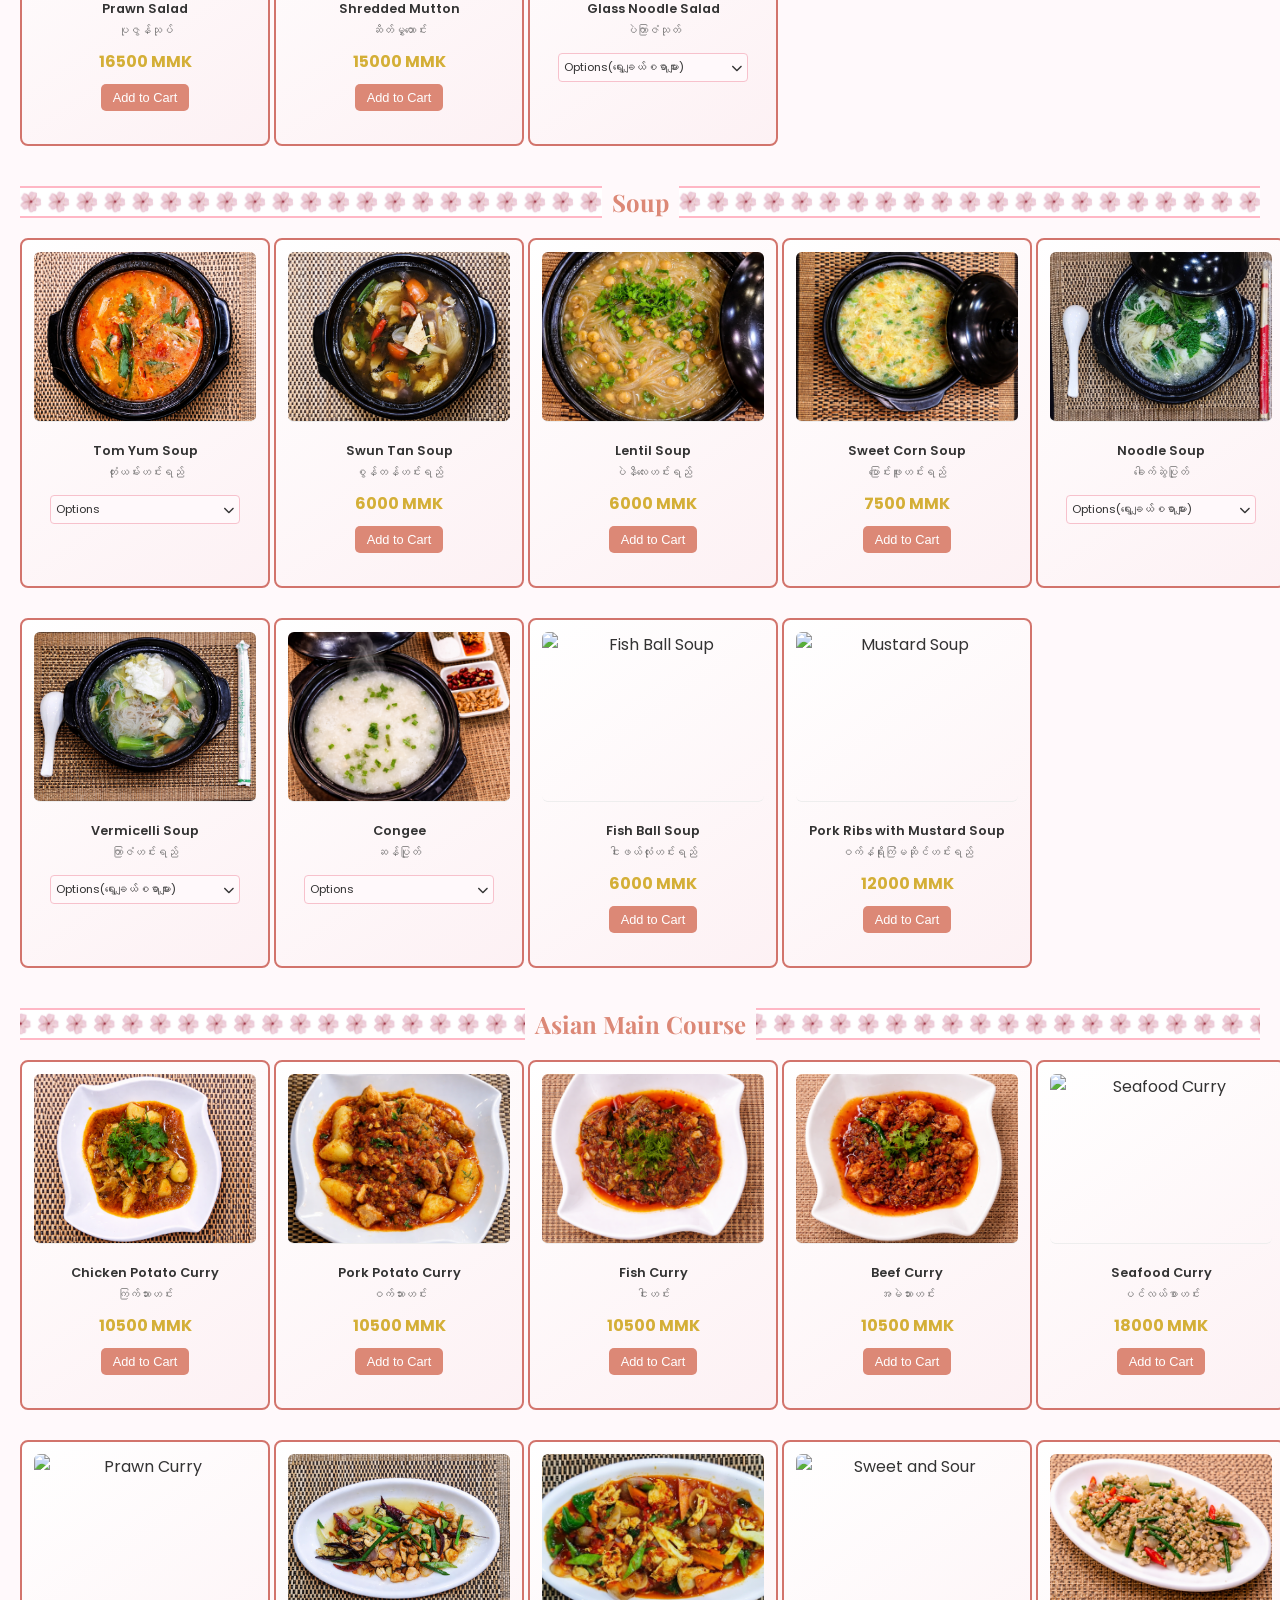
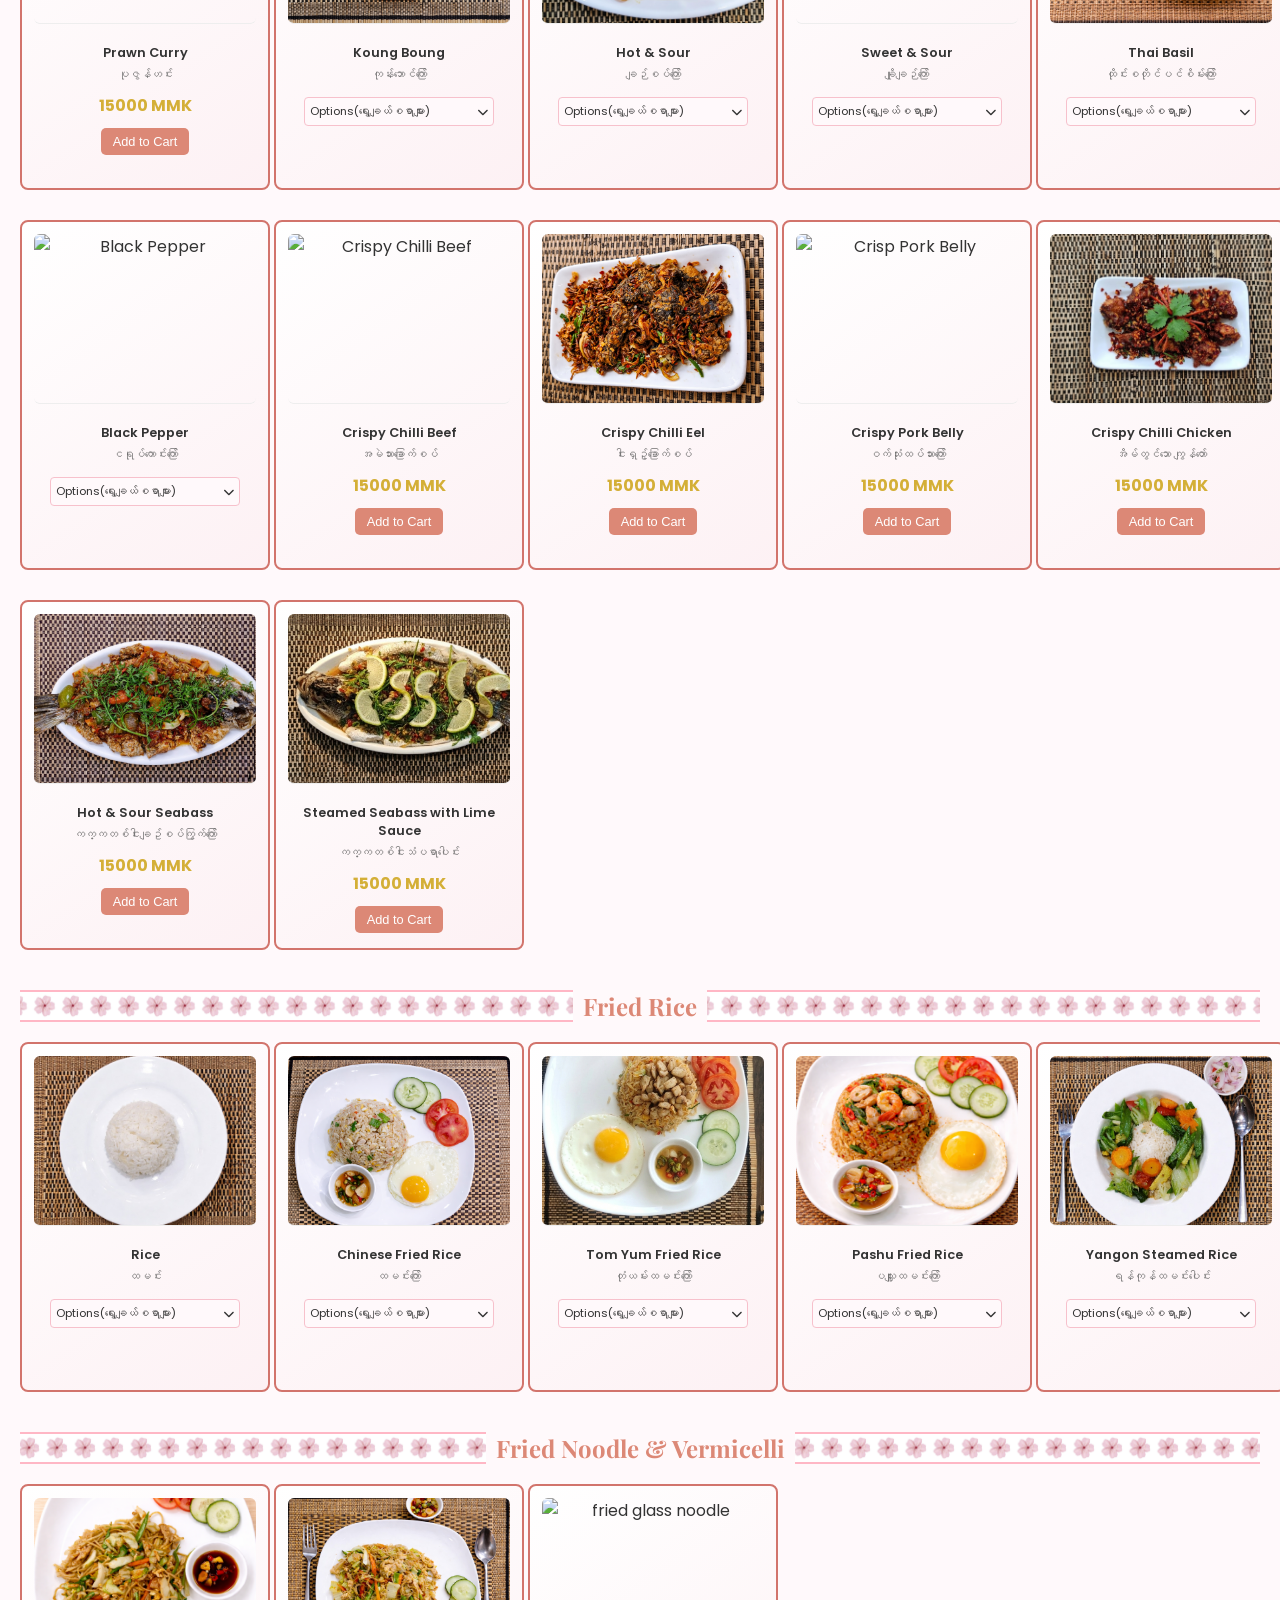
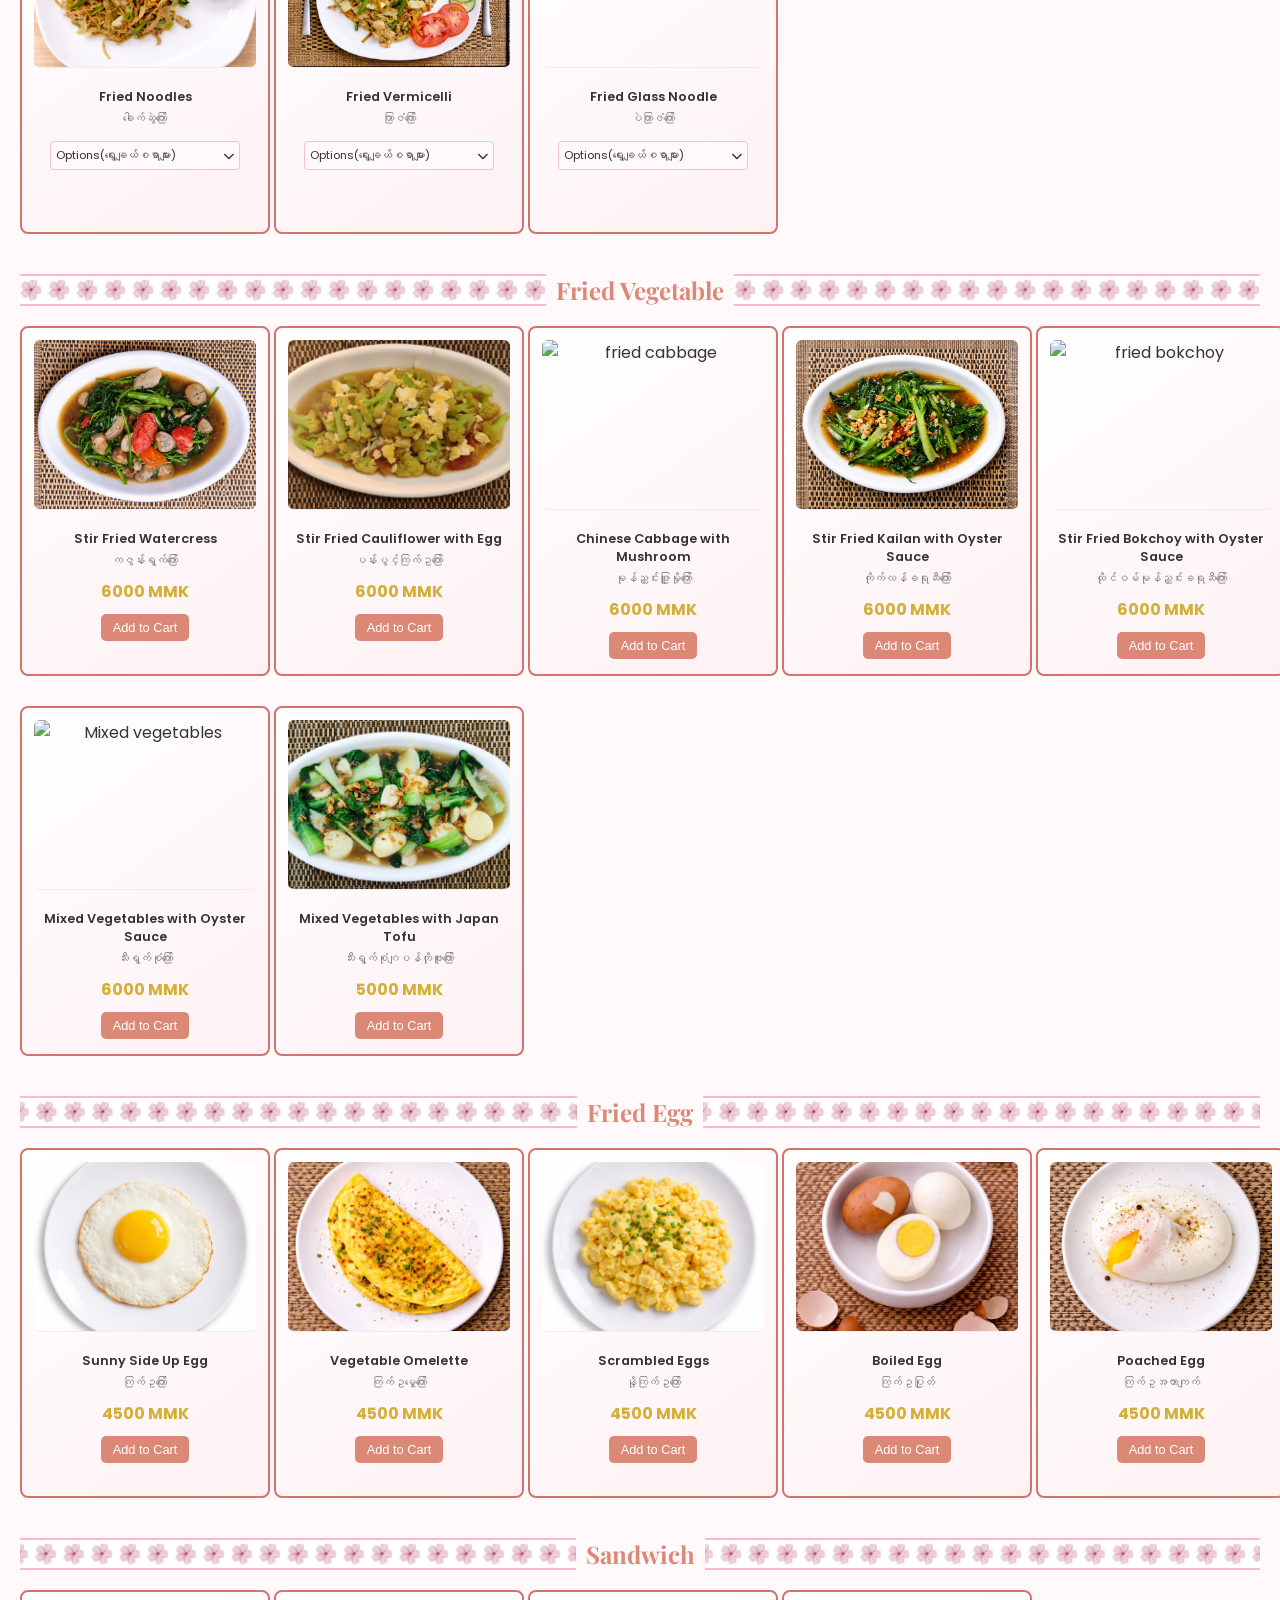
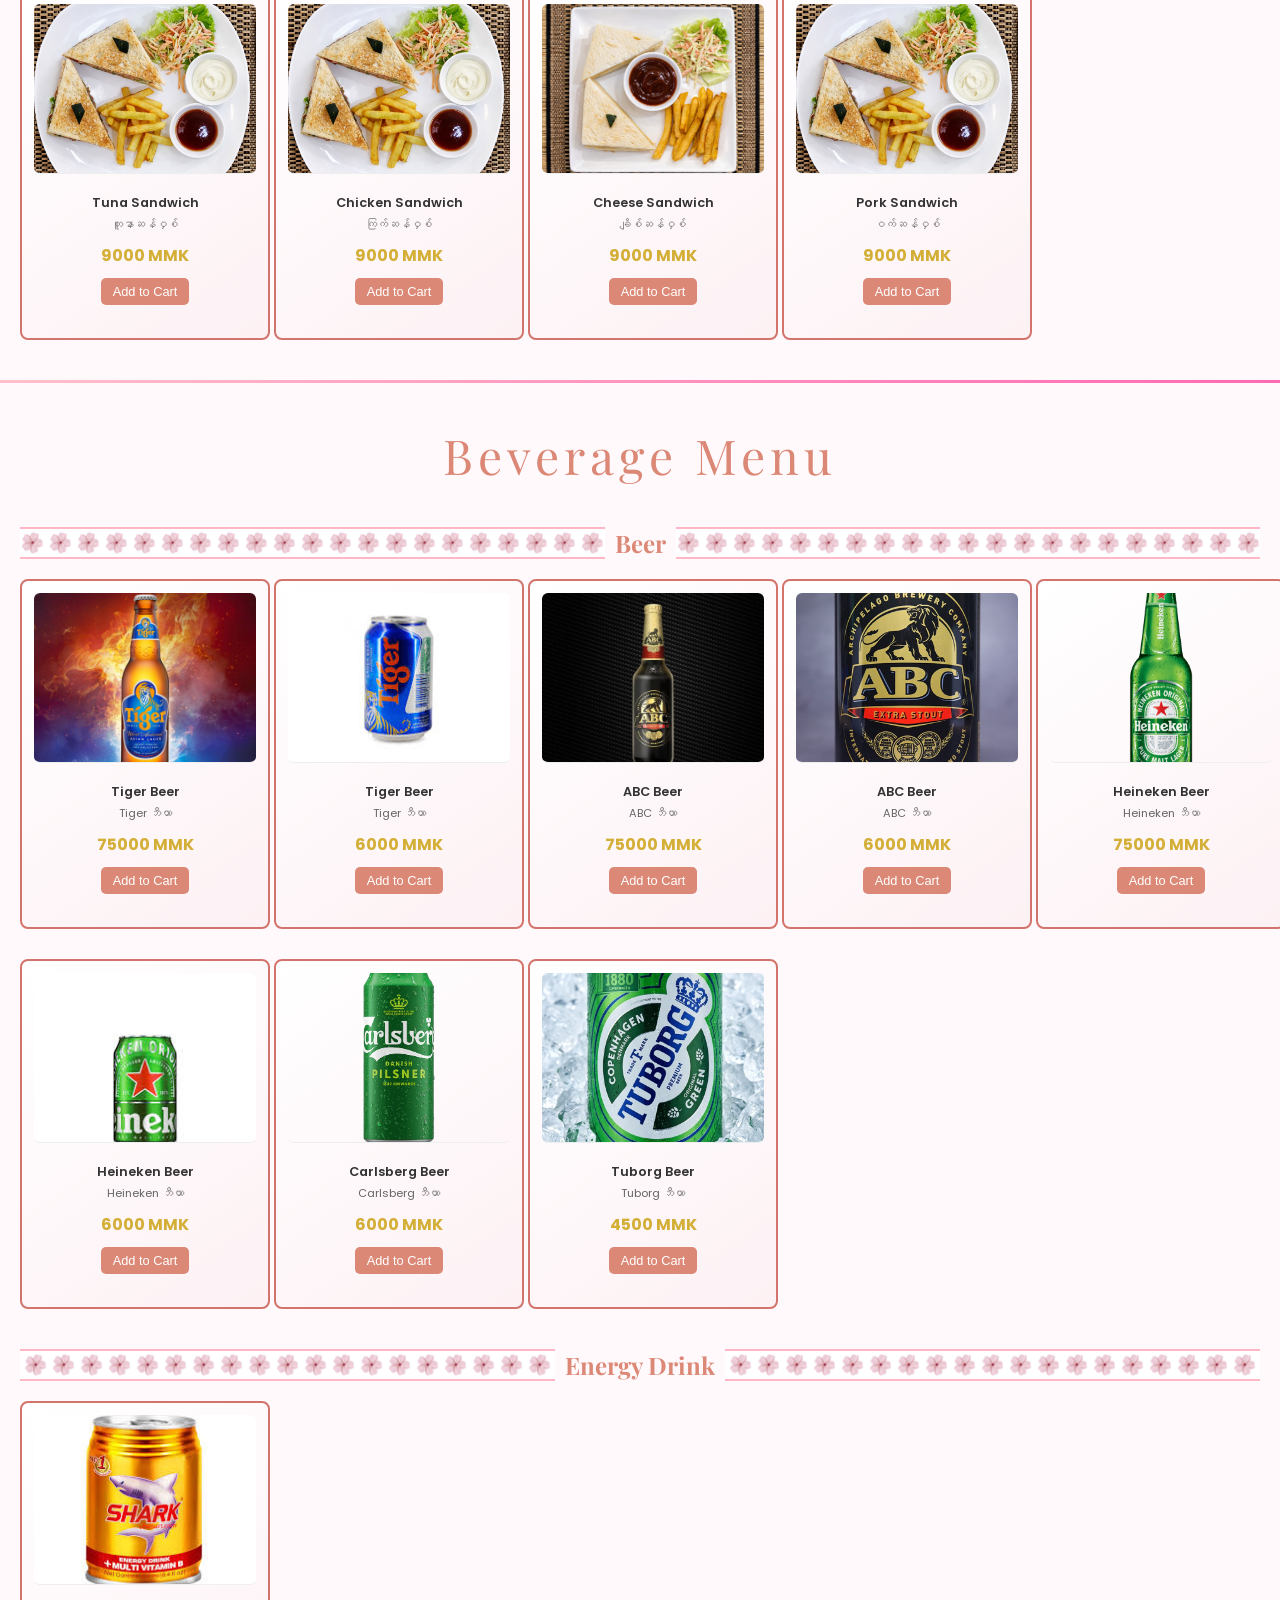
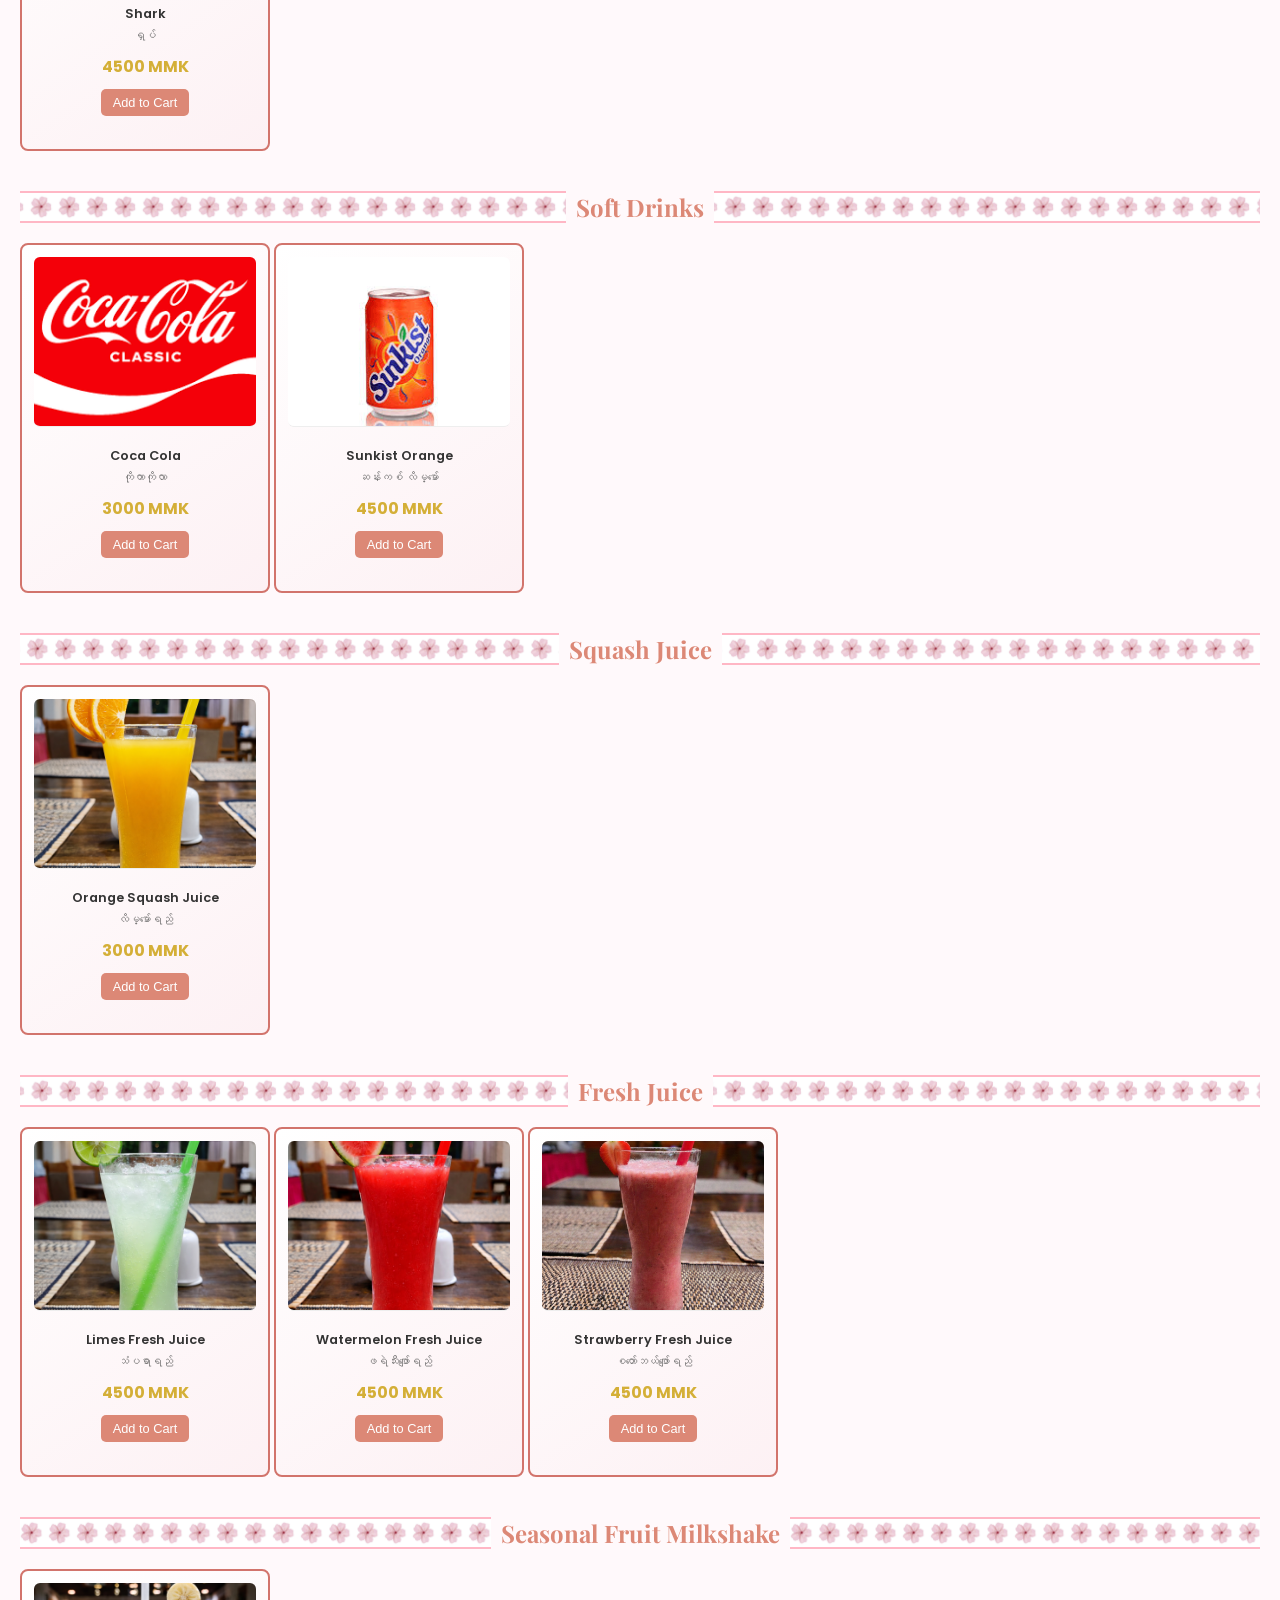
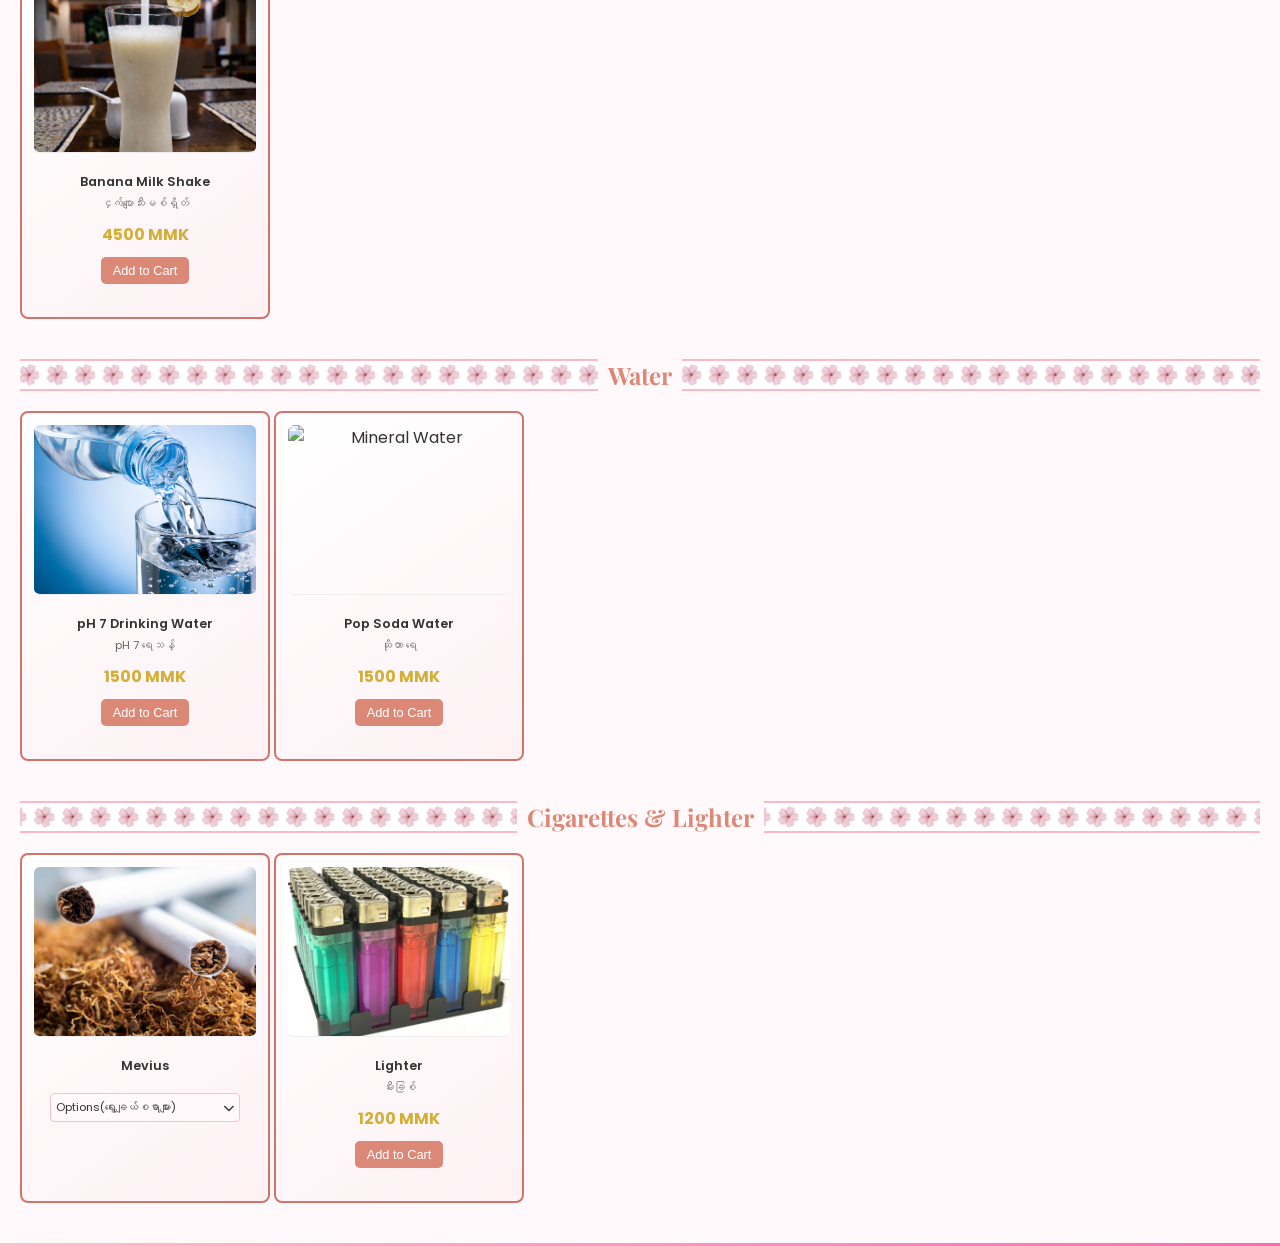
==== commit 655926d3: "Update website" ====
--- a/Hotel Sakura Princess Menu/Food Menu.html
+++ b/Hotel Sakura Princess Menu/Food Menu.html
@@ -75,46 +75,63 @@
 
 <div class="aboutdetail" id="about">
     <div class="lang">
-        <h1>Welcom To Bagan Dining Hall</h1>
+
+        <h1><i class="icon">🍽️</i> Welcome to Bagan Dining Hall</h1>
+
         <h2>
-            Hotel Restaurants Dining Services
+            Dining Services
             <span>စားသောက်ခန်း ဝန်ဆောင်မှုများ</span>
         </h2>
 
-        <div class="diningservice" id="contact">
-            <p>For retail and information assistance, please dial <strong>444</strong> from your hotel phone. 
+        <div class="diningservice">
+
+            <div class="card">
+                <p>
+                    <span class="icon">📞</span>
+                    For retail and information assistance, please dial 
+                    <strong>444</strong> from your hotel phone.
+                </p>
+            </div>
+
+            <div class="card">
+                <p>
+                    <span class="icon">📞</span>
+                    <strong>အစားအသောက် ဝန်ဆောင်မှုများနှင့် ပတ်သက်၍ မေးမြန်းလိုပါက</strong><br>
+                    ဟိုတယ်ဖုန်းမှ <strong>444</strong> ကို ခေါ်ဆိုနိုင်ပါသည်။
+                </p>
+            </div>
+
+        </div>
+
+        <div class="location card">
+            <p><span class="icon">📍</span>
+                Bagan Dining Hall is located on the ground floor, to the right of the Reception.
             </p>
 
-            <p>
-                <strong>အစားအသောက် ဝန်ဆောင်မှုများနှင့် ပတ်သက်၍ မေးမြန်းလိုပါက</strong>
-                ဟိုတယ်ဖုန်းမှ 444 ကို ခေါ်ဆိုနိုင်ပါသည်။
+            <p><span class="icon">📍</span>
+                Bagan Dining Hall သည် ဟိုတယ်၏ မြေညီထပ်တွင် Reception ၏ ညာဘက်ဘက်၌ တည်ရှိပါသည်။
             </p>
         </div>
 
-        <p>
-            Bagan Dining Hall is located on the ground floor and is easy to find, just to the right of the Reception.
-        </p>
-
-        <p>
-            Bagan Dining Hall သည် ဟိုတယ်၏ မြေညီထပ်တွင် တည်ရှိပြီး
-            Reception ၏ ညာဘက်၌ လွယ်ကူစွာ ရှာဖွေနိုင်ပါသည်။
-        </p>
-
-
-        <ul>
+        <ul class="services">
             <li>
-                Served daily Breakfast Buffet from 6:30 AM to 9:30 AM
+                <span class="icon">🍳</span>
+                Breakfast buffet is served daily from 6:30 AM to 9:30 AM.
             </li>
+
             <li>
-                <strong>မနက်စာ ဘူဖေးအား</strong> 
-                နေ့စဉ် နံနက် ၆:၃၀ မှ ၉:၃၀ အထိ သုံးဆောင်နိုင်ပါသည်။
+                <span class="icon">🍳</span>
+                <strong>မနက်စာ ဘူဖေးကို နေ့စဉ် နံနက် ၆:၃၀ မှ ၉:၃၀ အထိ သုံးဆောင်နိုင်ပါသည်။</strong>
             </li>
+
             <li>
-                Food and beverages are available 24-Hour Room Service.
+                <span class="icon">🛎️</span>
+                Food and beverages are available via 24-hour room service.
             </li>
+
             <li>
-                <strong>အစားအစာ နှင့် အဖျော်ယမကာများကို ၂၄ နာရီ  အခန်း ဝန်ဆောင်မှုရရှိနိုင်ပါသည်။</strong> 
-                
+                <span class="icon">🛎️</span>
+                <strong>အစားအစာနှင့် အဖျော်ယမကာများကို ၂၄ နာရီ အခန်းဝန်ဆောင်မှုဖြင့် ရရှိနိုင်ပါသည်။</strong>
             </li>
         </ul>
 
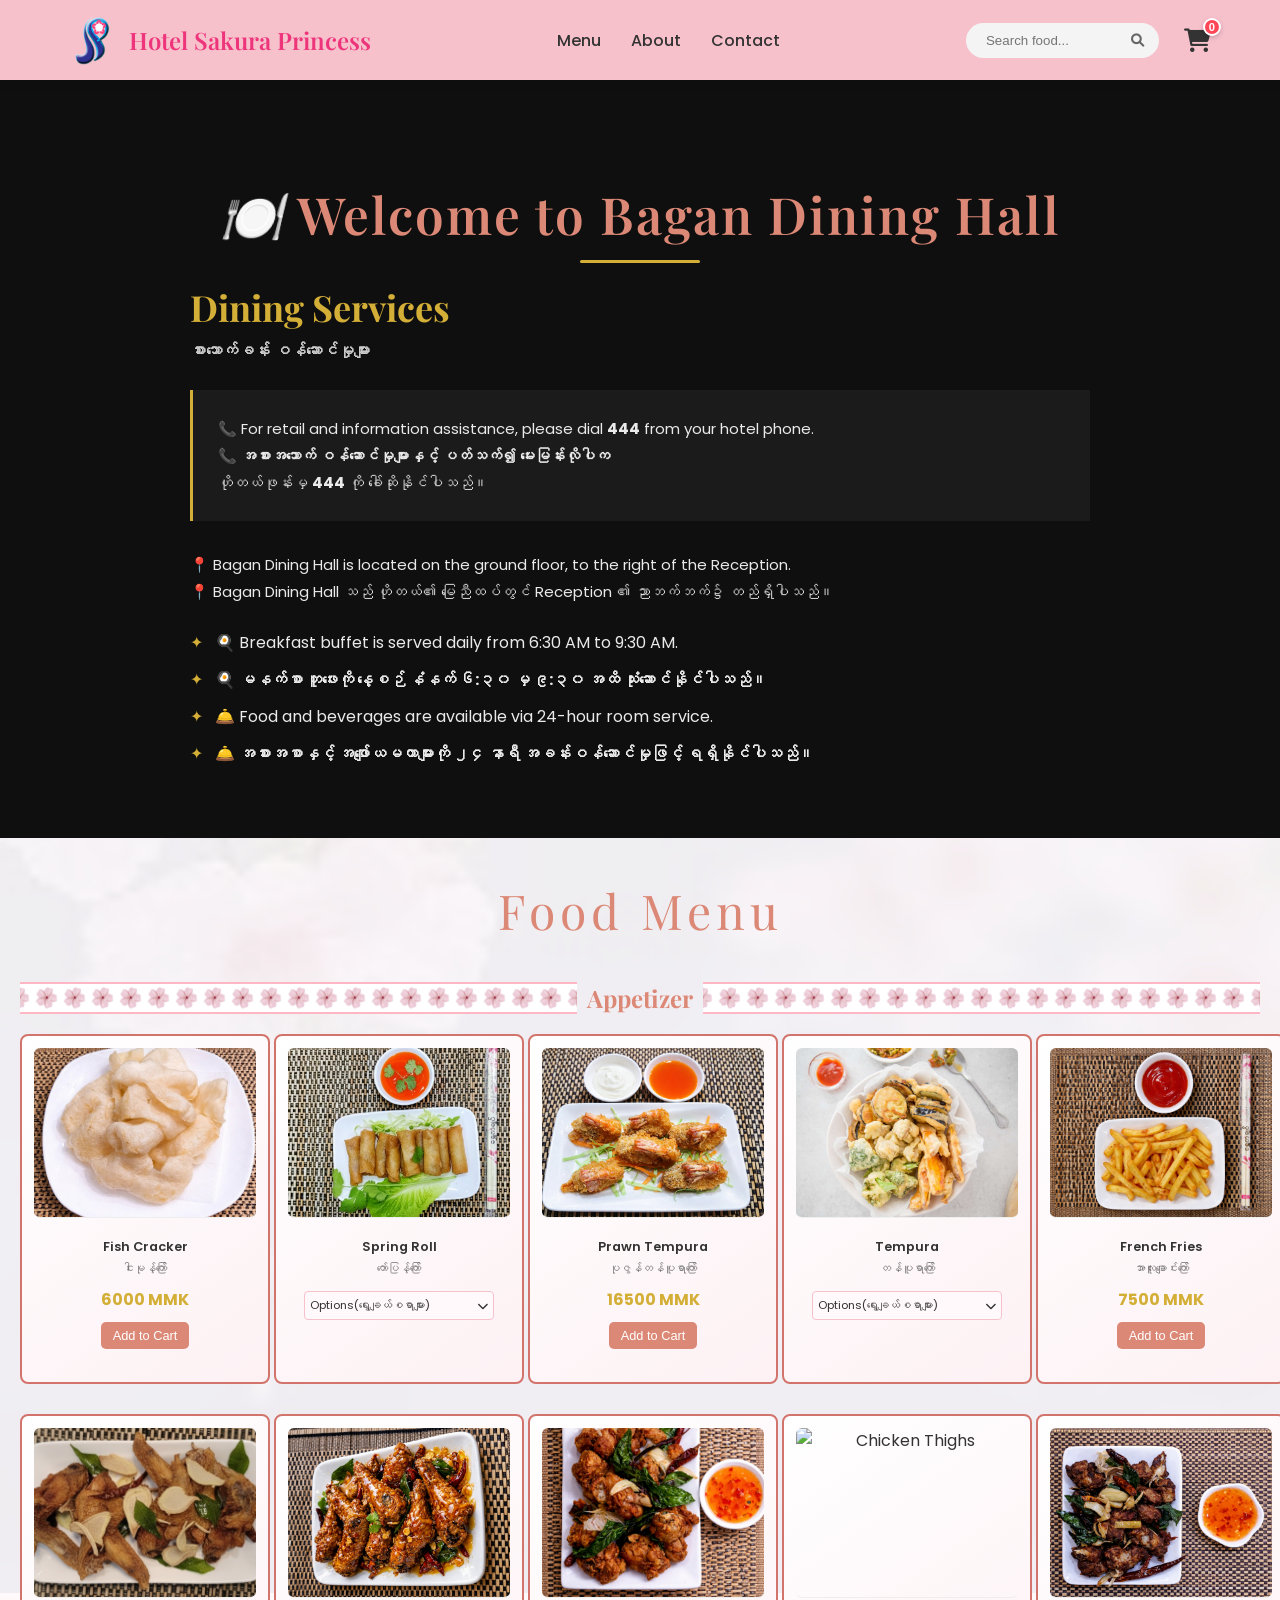
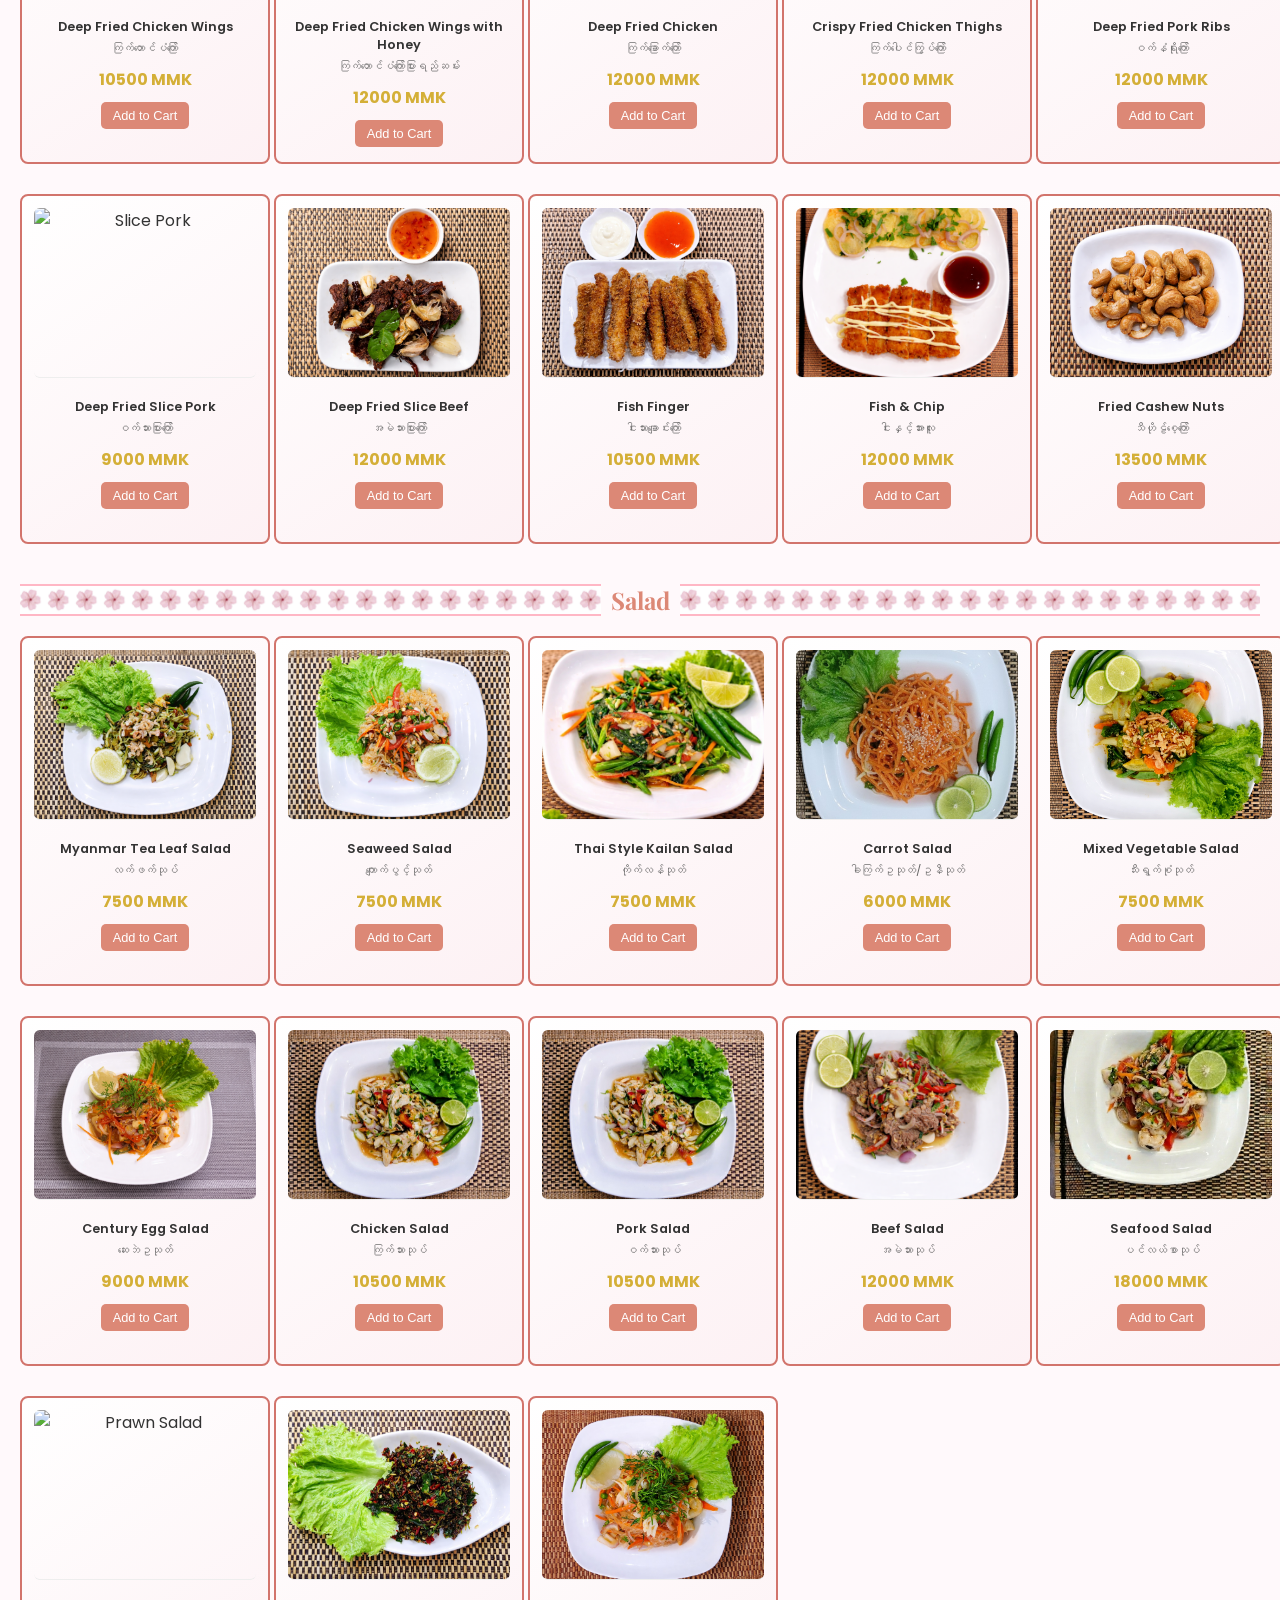
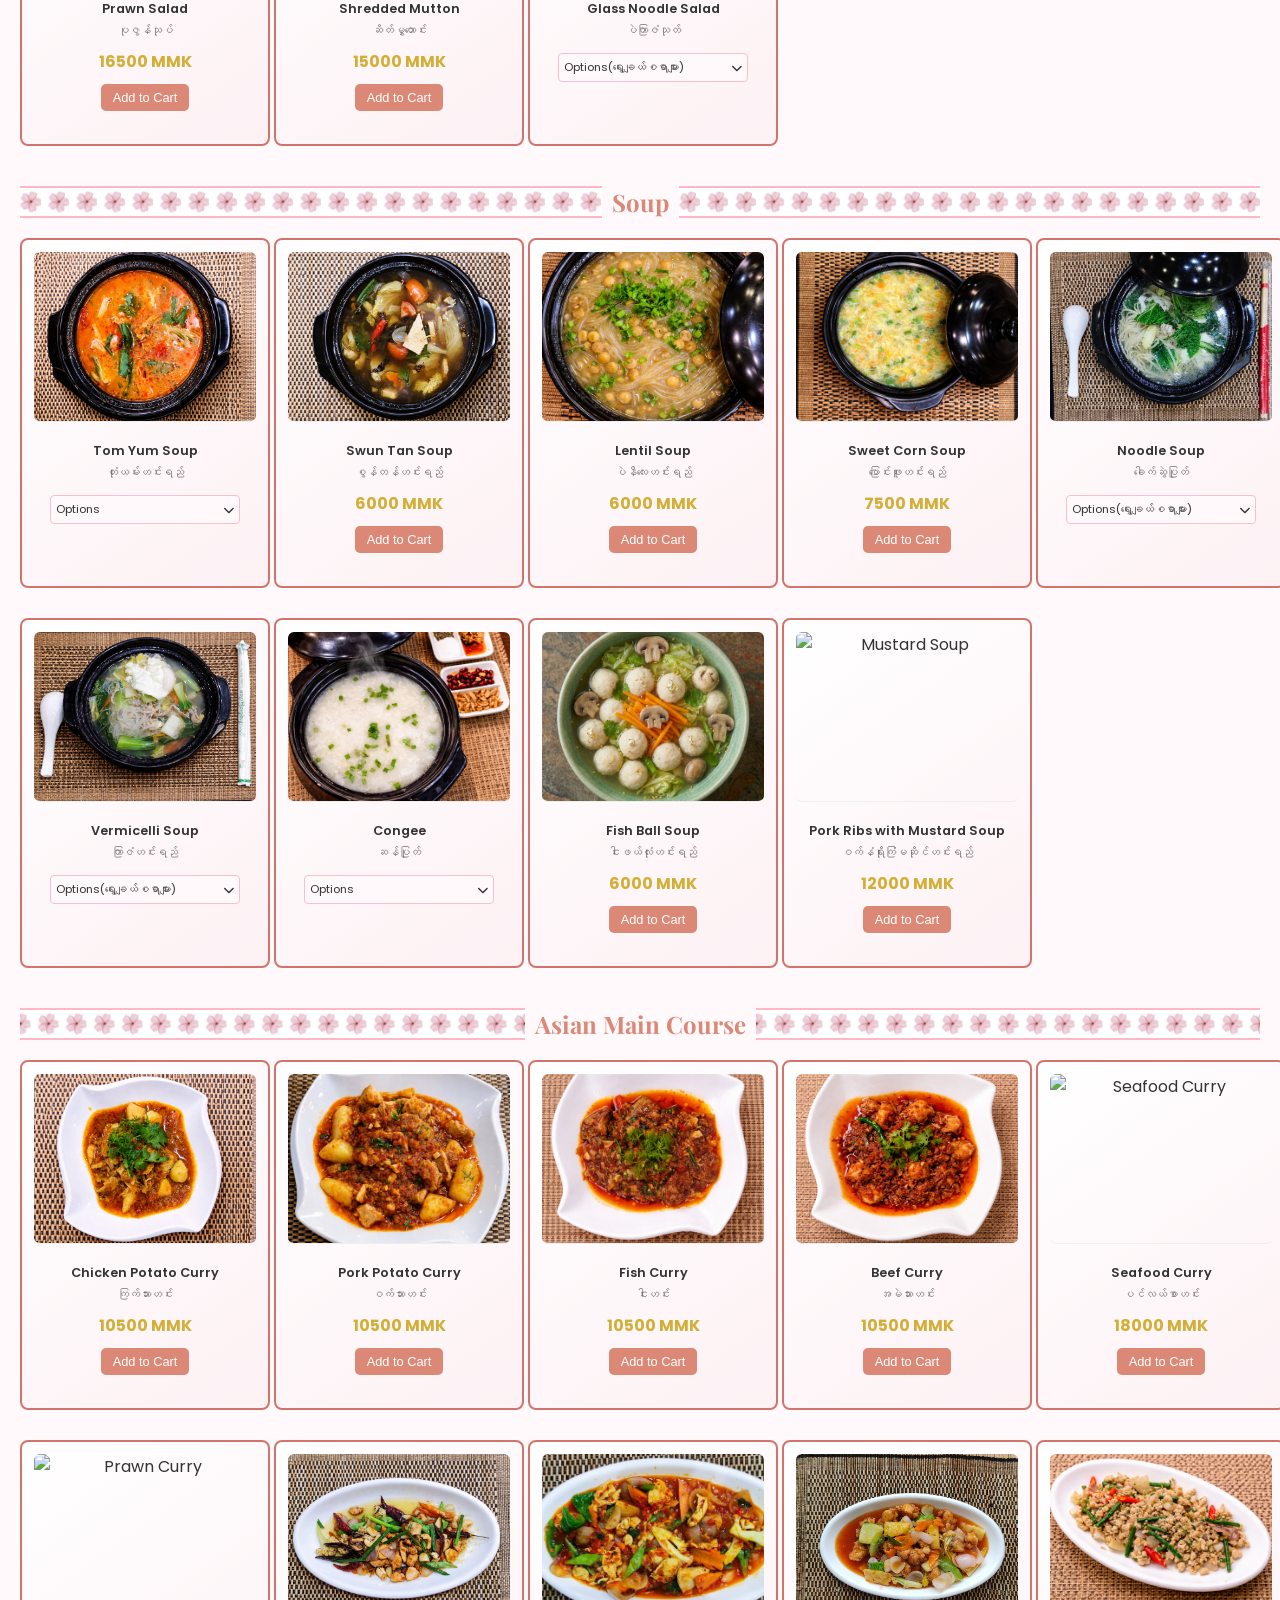
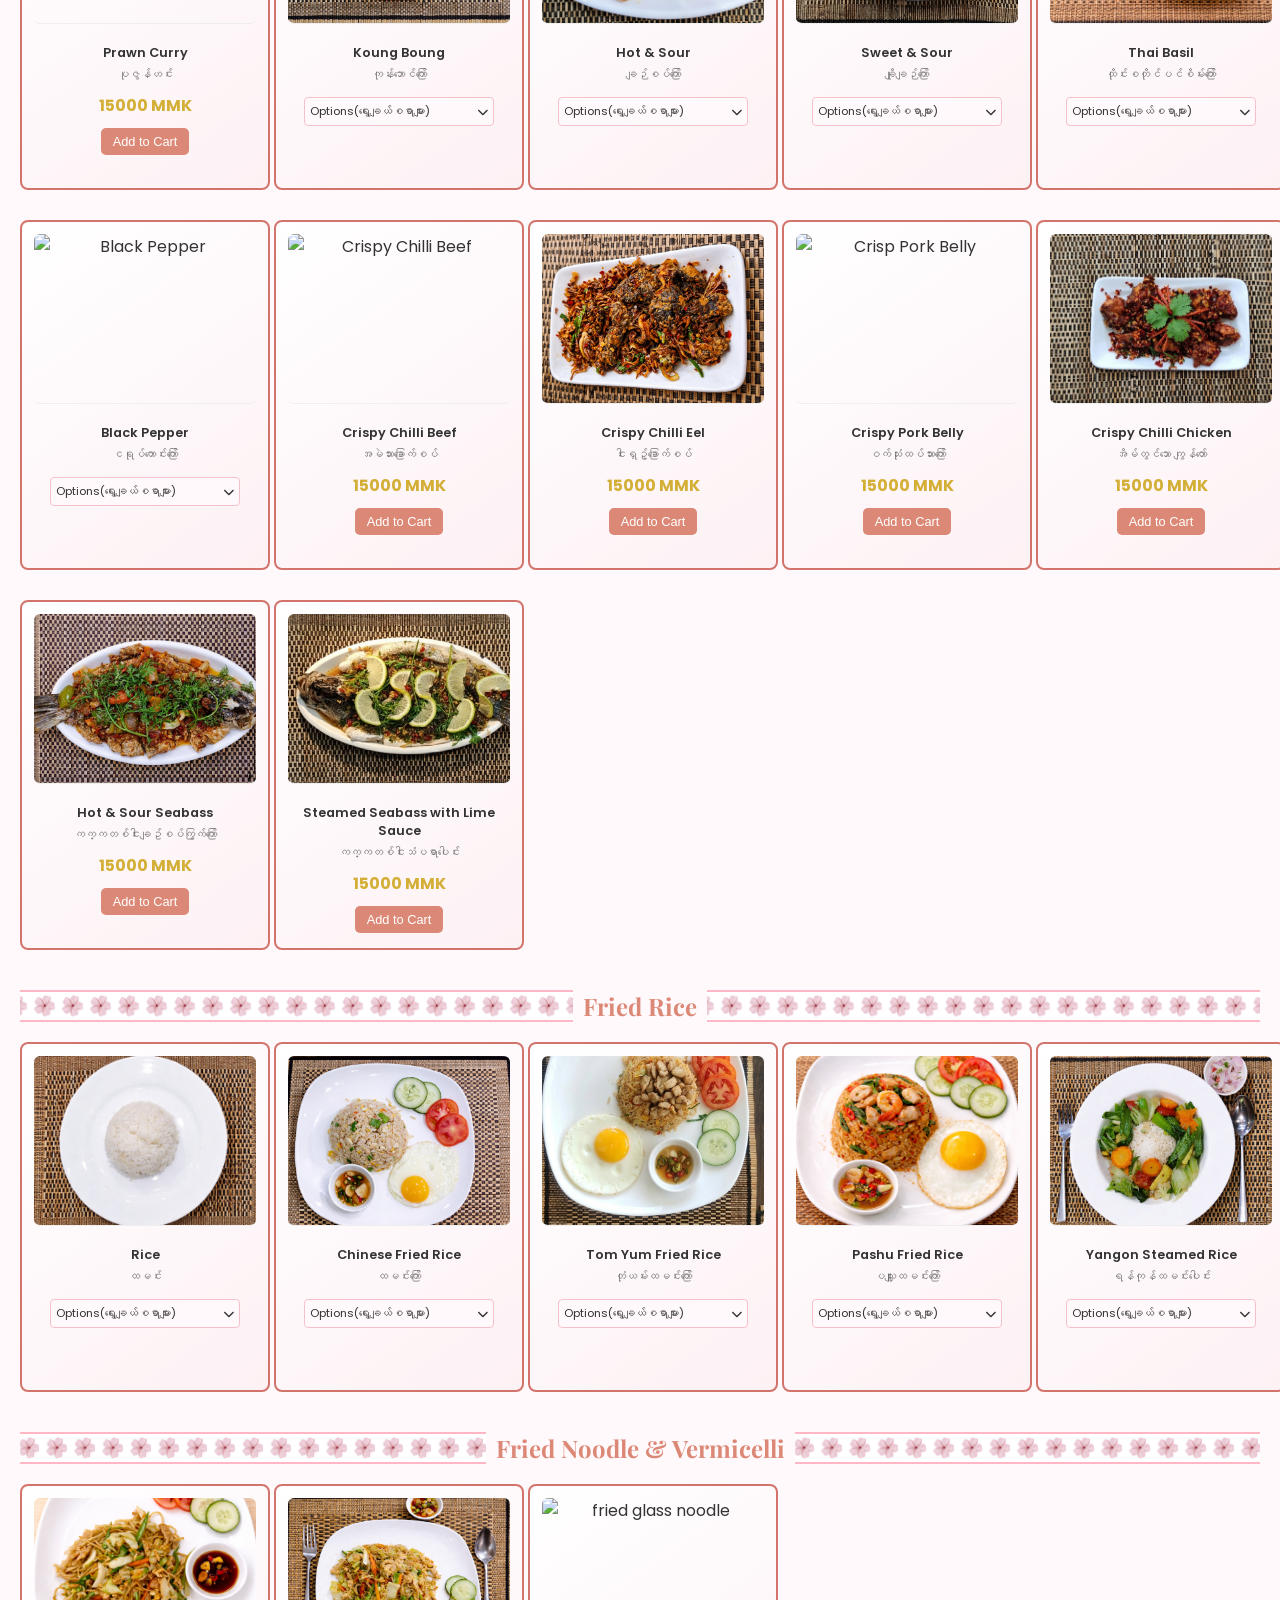
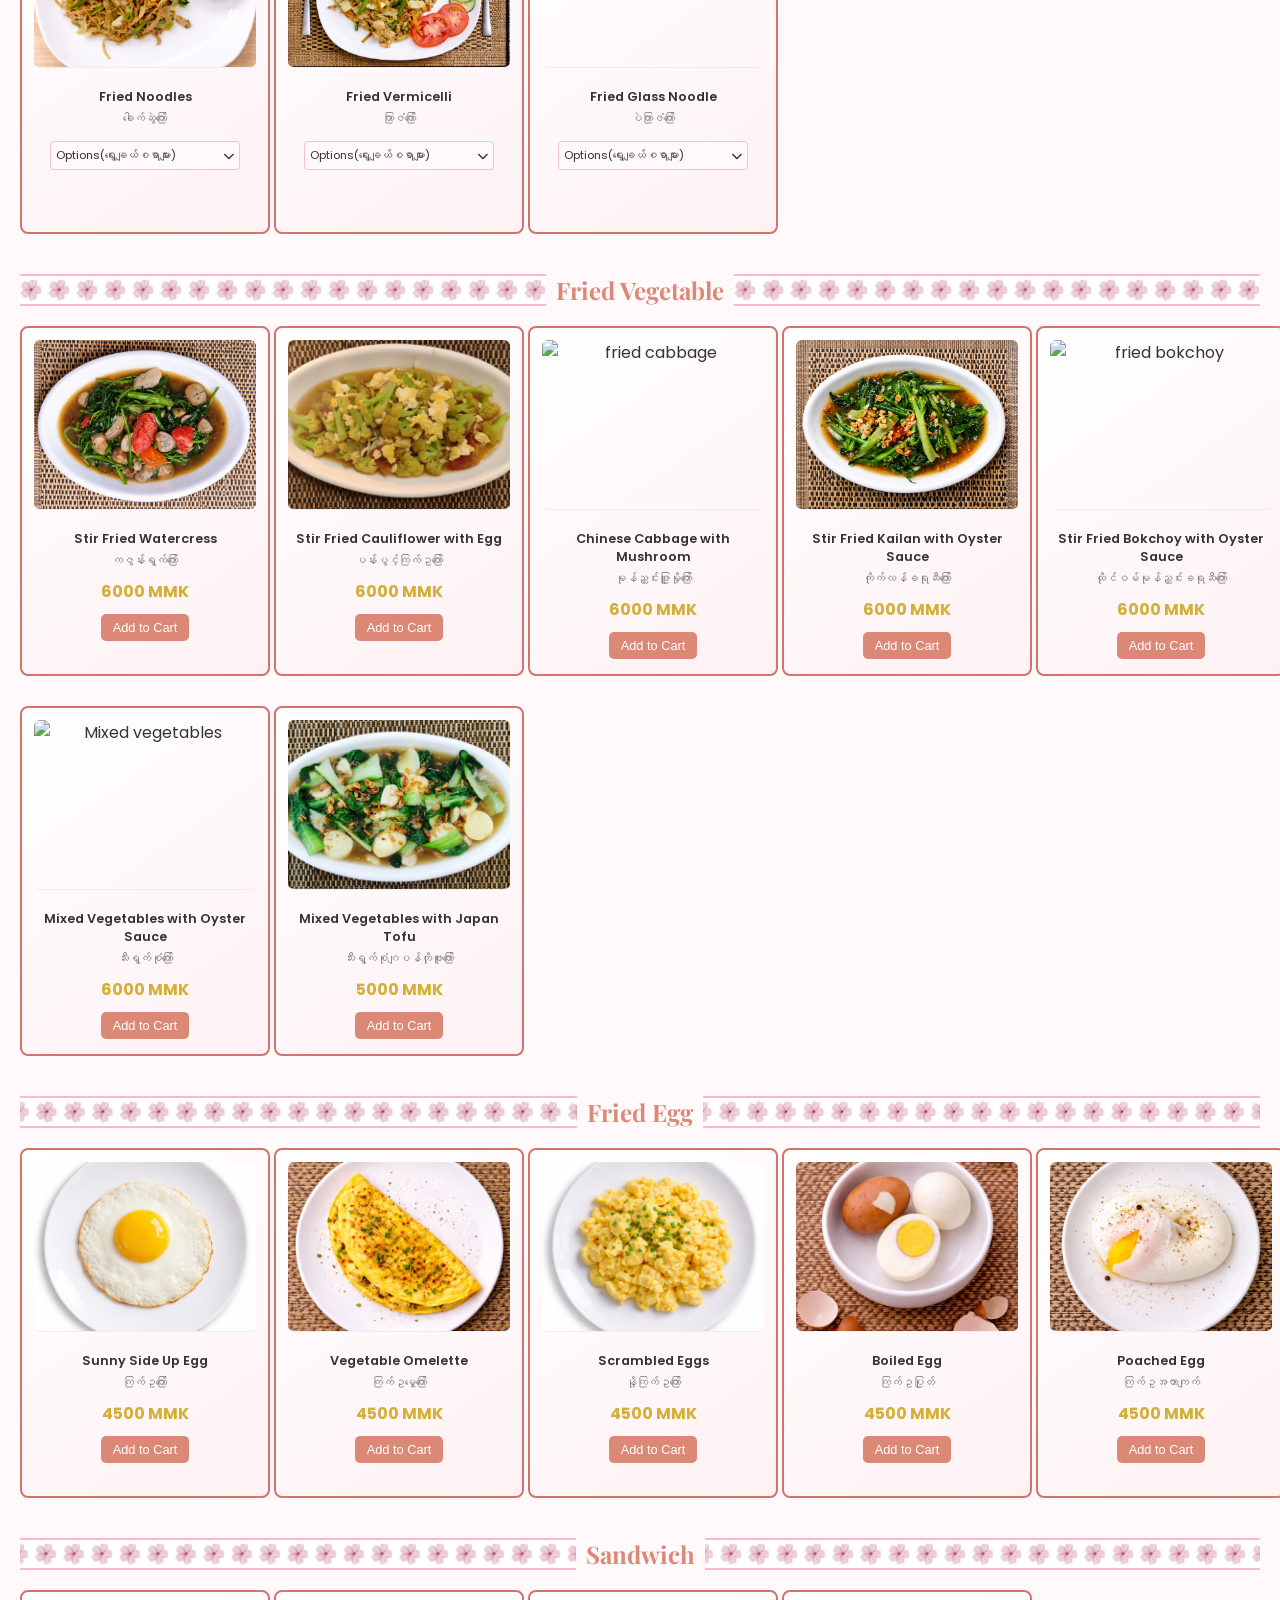
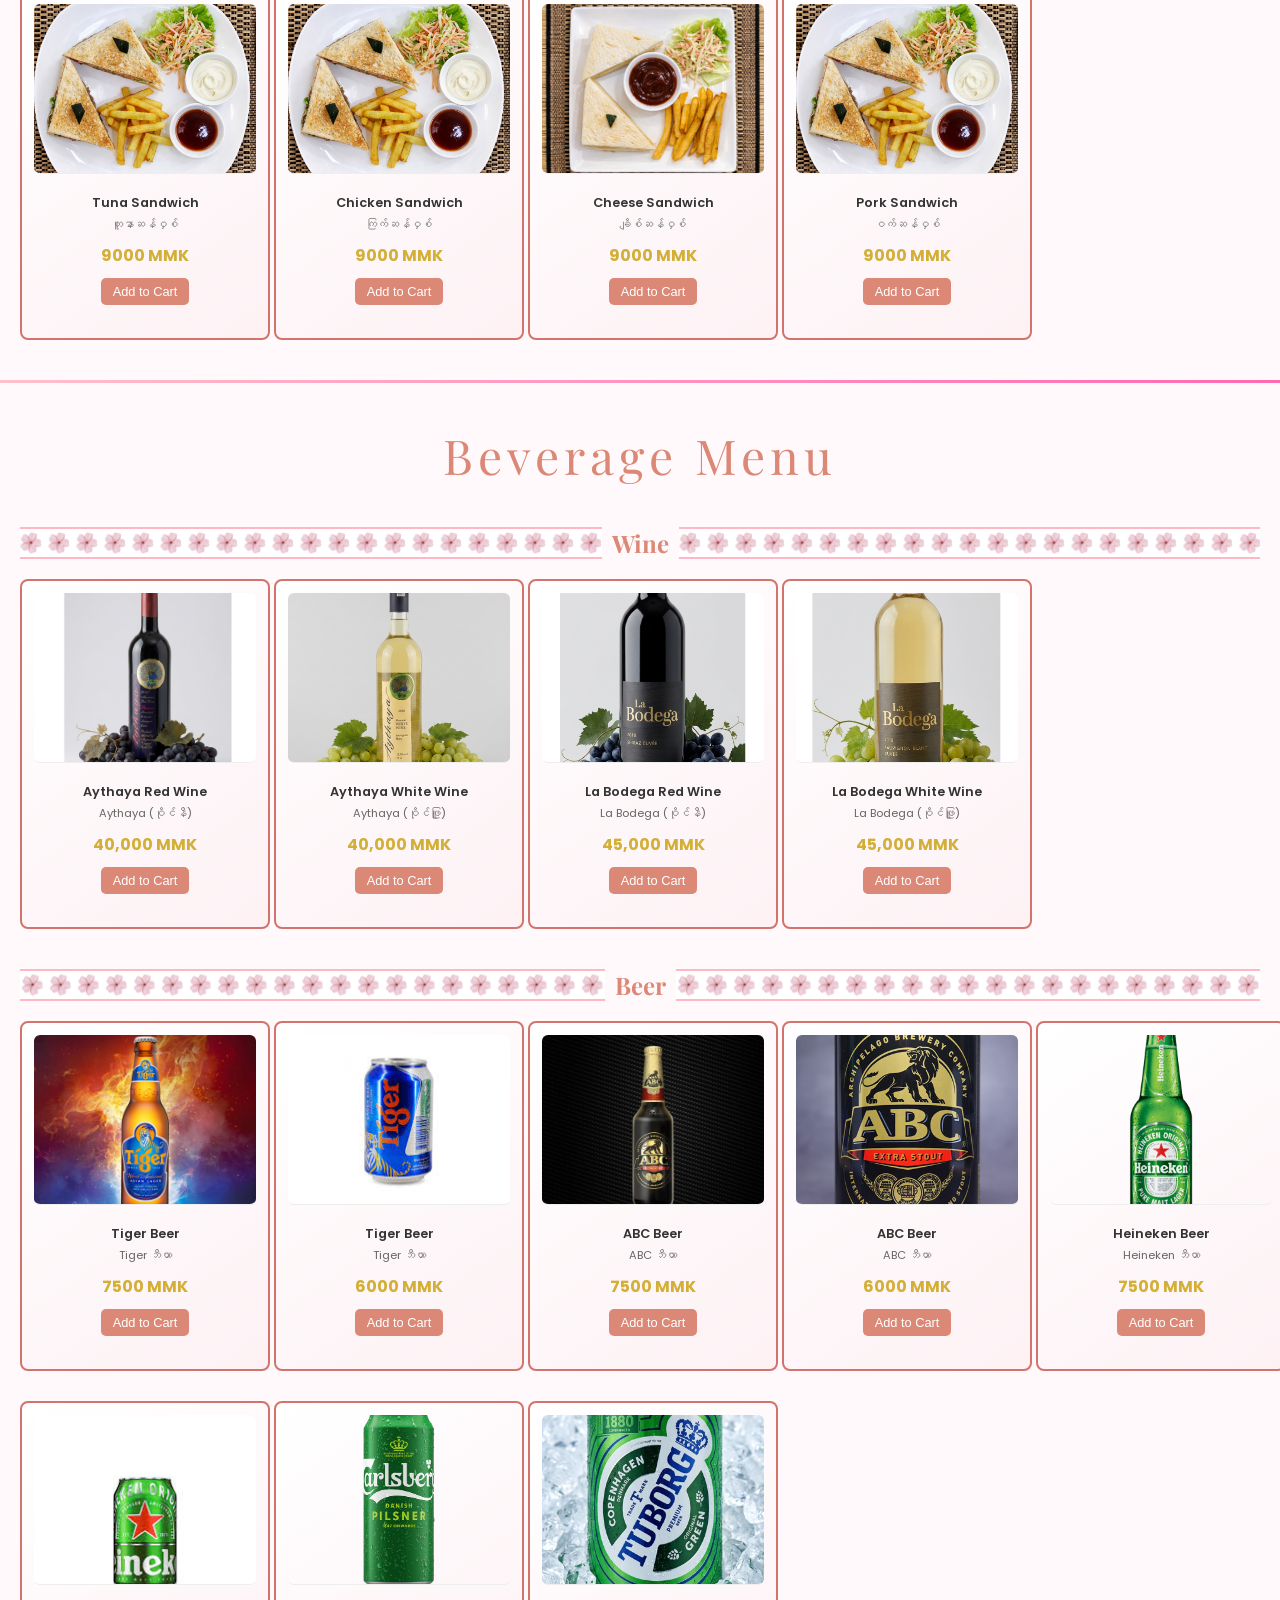
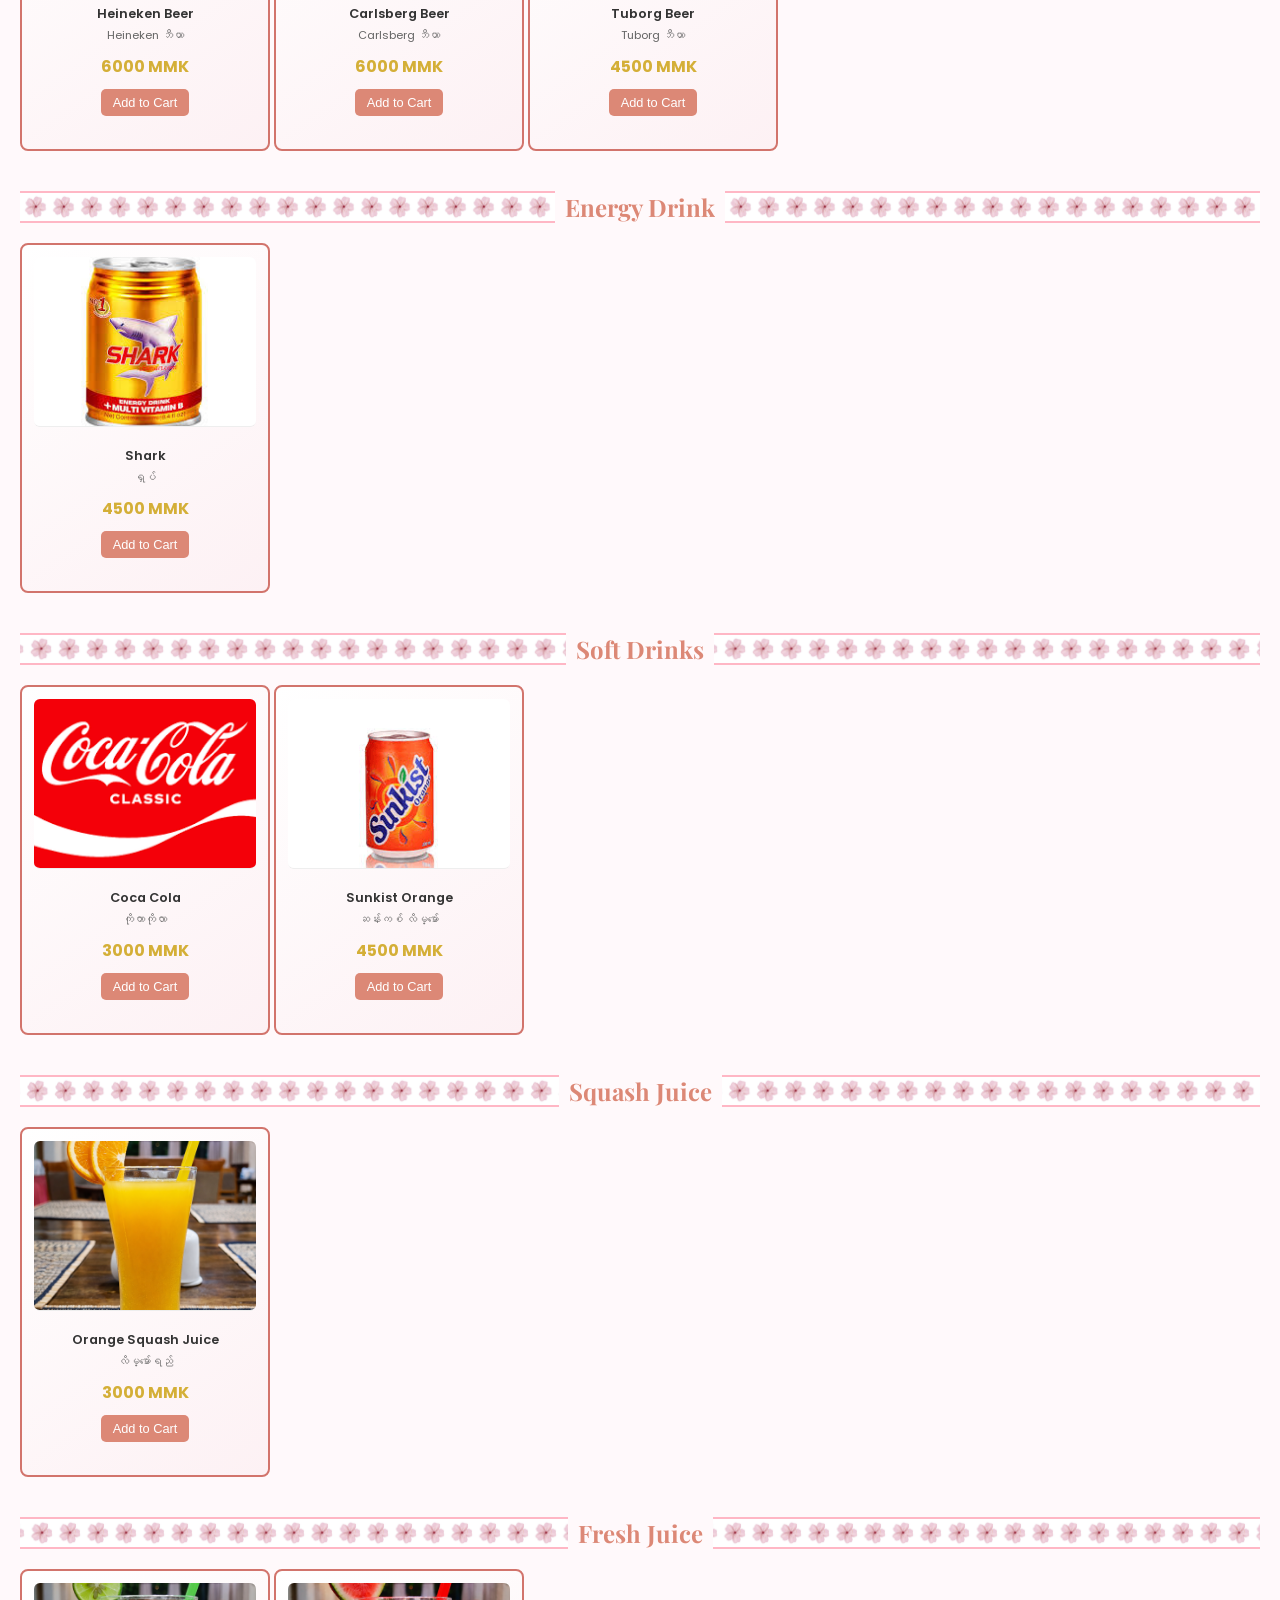
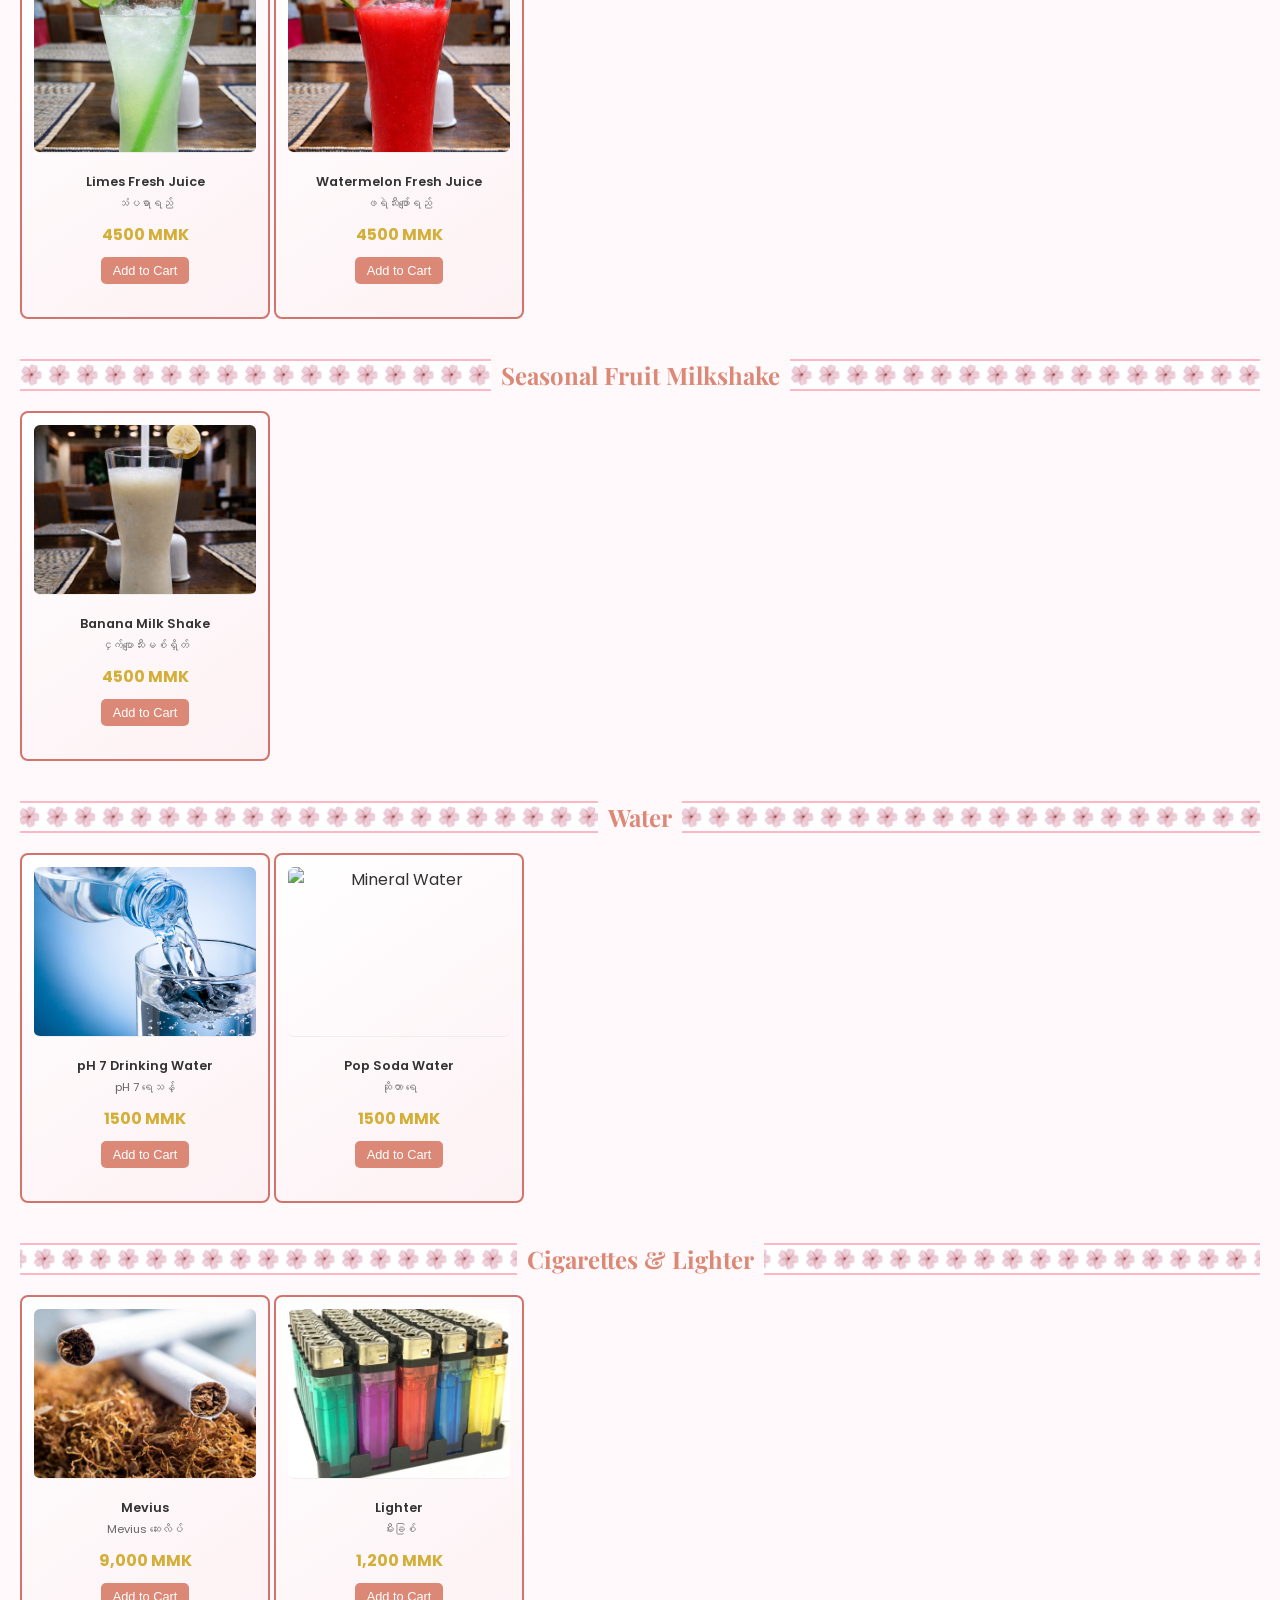
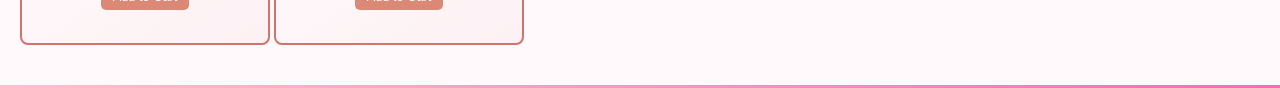
==== commit 554d685e: "Update website" ====
--- a/Hotel Sakura Princess Menu/Food Menu.html
+++ b/Hotel Sakura Princess Menu/Food Menu.html
@@ -66,7 +66,7 @@
             <span>Total:</span>
             <span><span id="cart-total">0</span> MMK</span>
         </div>
-    <button class="checkout-btn" onclick="window.location.href='tel:444'">
+    <button class="checkout-btn">
         Please Dial Hotel Phone 444 
         <strong>အော်တာမှာလိုပါက ဟိုတယ်ဖုန်း 444 ကိုဖုန်းခေါ်နိုင်ပါသည်</strong>
     </button>    
@@ -83,7 +83,7 @@
             <span>စားသောက်ခန်း ဝန်ဆောင်မှုများ</span>
         </h2>
 
-        <div class="diningservice">
+        <div class="diningservice" id="contact">
 
             <div class="card">
                 <p>
@@ -1429,83 +1429,127 @@
     
     <section class="menu">
         
+        <!-- wine -->
+        <div class="category-section">
+            <h2>Wine</h2>
+            <div class="menu-grid">
+                <div class="menu-item">
+                <img src="menu-img/wine/aythaya red.png" alt="Aythaya Red Wine" class="item-img">
+                    <div class="item-details">
+                        <span class="eng-name">Aythaya Red Wine</span>
+                        <span class="mm-name">Aythaya (ဝိုင်နီ)</span>
+                        <span class="price">40,000 MMK</span>
+                    </div>
+                        <button class="add-to-cart" onclick="addToCart('Aythaya Red Wine', 40000)">Add to Cart</button>
+                </div>
+                <div class="menu-item">
+                    <img src="menu-img/wine/aythaya white.png" alt="Aythaya White Wine" class="item-img">
+                    <div class="item-details">
+                        <span class="eng-name">Aythaya White Wine</span>
+                        <span class="mm-name">Aythaya (ဝိုင်ဖြူ)</span>
+                        <span class="price">40,000 MMK</span>
+                    </div>
+                        <button class="add-to-cart" onclick="addToCart('Aythaya White Wine', 40000)">Add to Cart</button>
+                </div>
+                <div class="menu-item">
+                    <img src="menu-img/wine/labodega red.png" alt="La Bodega Red Wine" class="item-img">
+                    <div class="item-details">
+                        <span class="eng-name">La Bodega Red Wine</span>
+                        <span class="mm-name">La Bodega (ဝိုင်နီ)</span>
+                        <span class="price">45,000 MMK</span>
+                    </div>
+                        <button class="add-to-cart" onclick="addToCart('La Bodega Red Wine', 45000)">Add to Cart</button>
+                </div>
+                <div class="menu-item">
+                    <img src="menu-img/wine/labodega white.png" alt="La Bodega White Wine" class="item-img">
+                    <div class="item-details">
+                        <span class="eng-name">La Bodega White Wine</span>
+                        <span class="mm-name">La Bodega (ဝိုင်ဖြူ)</span>
+                        <span class="price">45,000 MMK</span>
+                    </div>
+                        <button class="add-to-cart" onclick="addToCart('La Bodega White Wine', 45000)">Add to Cart</button>
+                </div>
+
+            </div>
+        </div>
+
         <!-- beer -->
         <div class="category-section">
             <h2>Beer</h2>
             <div class="menu-grid">
                 <div class="menu-item">
-                    <img src="menu-img/beer/tiger-bottle.png" alt="Beer" class="item-img">
+                    <img src="menu-img/beer/tiger-bottle.png" alt="Tiger Beer Bottle" class="item-img">
                     <div class="item-details">
                         <span class="eng-name">Tiger Beer</span>
                         <span class="mm-name">Tiger ဘီယာ</span>
-                        <span class="price">75000 MMK</span>
-                    </div>
-                        <button class="add-to-cart" onclick="addToCart('Tiger Beer', 75000)">Add to Cart</button>
-                </div>
-                <div class="menu-item">
-                    <img src="menu-img/beer/tiger-can.png" alt="Beer" class="item-img">
+                        <span class="price">7500 MMK</span>
+                    </div>
+                        <button class="add-to-cart" onclick="addToCart('Tiger Beer Bottle', 7500)">Add to Cart</button>
+                </div>
+                <div class="menu-item">
+                    <img src="menu-img/beer/tiger-can.png" alt="Tiger Beer Can" class="item-img">
                     <div class="item-details">
                         <span class="eng-name">Tiger Beer</span>
                         <span class="mm-name">Tiger ဘီယာ</span>
                         <span class="price">6000 MMK</span>
                     </div>
-                        <button class="add-to-cart" onclick="addToCart('Tiger Beer', 6000)">Add to Cart</button>
-                </div>
-                <div class="menu-item">
-                    <img src="menu-img/beer/abc-bottle.png" alt="Beer" class="item-img">
+                        <button class="add-to-cart" onclick="addToCart('Tiger Beer Can', 6000)">Add to Cart</button>
+                </div>
+                <div class="menu-item">
+                    <img src="menu-img/beer/abc-bottle.png" alt="ABC Beer Bottle" class="item-img">
                     <div class="item-details">
                         <span class="eng-name">ABC Beer</span>
                         <span class="mm-name">ABC ဘီယာ</span>
-                        <span class="price">75000 MMK</span>
-                    </div>
-                        <button class="add-to-cart" onclick="addToCart('ABC Beer', 75000)">Add to Cart</button>
-                </div>
-                <div class="menu-item">
-                    <img src="menu-img/beer/abc-can.png" alt="Beer" class="item-img">
+                        <span class="price">7500 MMK</span>
+                    </div>
+                        <button class="add-to-cart" onclick="addToCart('ABC Beer Bottle', 7500)">Add to Cart</button>
+                </div>
+                <div class="menu-item">
+                    <img src="menu-img/beer/abc-can.png" alt="ABC Beer Can" class="item-img">
                     <div class="item-details">
                         <span class="eng-name">ABC Beer</span>
                         <span class="mm-name">ABC ဘီယာ</span>
                         <span class="price">6000 MMK</span>
                     </div>
-                        <button class="add-to-cart" onclick="addToCart('ABC Beer', 6000)">Add to Cart</button>
-                </div>
-                <div class="menu-item">
-                    <img src="menu-img/beer/heineken-bottle.png" alt="Beer" class="item-img">
+                        <button class="add-to-cart" onclick="addToCart('ABC Beer Can', 6000)">Add to Cart</button>
+                </div>
+                <div class="menu-item">
+                    <img src="menu-img/beer/heineken-bottle.png" alt="Heineken Beer Bottle" class="item-img">
                     <div class="item-details">
                         <span class="eng-name">Heineken Beer</span>
                         <span class="mm-name">Heineken ဘီယာ</span>
-                        <span class="price">75000 MMK</span>
-                    </div>
-                        <button class="add-to-cart" onclick="addToCart('Heineken Beer', 75000)">Add to Cart</button>
-                </div>
-                <div class="menu-item">
-                    <img src="menu-img/beer/heineken-can.png" alt="Beer" class="item-img">
+                        <span class="price">7500 MMK</span>
+                    </div>
+                        <button class="add-to-cart" onclick="addToCart('Heineken Beer Bottle', 7500)">Add to Cart</button>
+                </div>
+                <div class="menu-item">
+                    <img src="menu-img/beer/heineken-can.png" alt="Heineken Beer Can" class="item-img">
                     <div class="item-details">
                         <span class="eng-name">Heineken Beer</span>
                         <span class="mm-name">Heineken ဘီယာ</span>
                         <span class="price">6000 MMK</span>
                     </div>
-                        <button class="add-to-cart" onclick="addToCart('Heineken Beer', 6000)">Add to Cart</button>
-                </div>
-
-                <div class="menu-item">
-                    <img src="menu-img/beer/carlsberg-can.png" alt="Beer" class="item-img">
+                        <button class="add-to-cart" onclick="addToCart('Heineken Beer Can', 6000)">Add to Cart</button>
+                </div>
+
+                <div class="menu-item">
+                    <img src="menu-img/beer/carlsberg-can.png" alt="Carlsberg Beer Can" class="item-img">
                     <div class="item-details">
                         <span class="eng-name">Carlsberg Beer</span>
                         <span class="mm-name">Carlsberg ဘီယာ</span>
                         <span class="price">6000 MMK</span>
                     </div>
-                        <button class="add-to-cart" onclick="addToCart('Carlsberg Beer', 6000)">Add to Cart</button>
-                </div>
-
-                <div class="menu-item">
-                    <img src="menu-img/beer/tuborg-can.png" alt="Beer" class="item-img">
+                        <button class="add-to-cart" onclick="addToCart('Carlsberg Beer Can', 4500)">Add to Cart</button>
+                </div>
+
+                <div class="menu-item">
+                    <img src="menu-img/beer/tuborg-can.png" alt="Tuborg Beer Can" class="item-img">
                     <div class="item-details">
                         <span class="eng-name">Tuborg Beer</span>
                         <span class="mm-name">Tuborg ဘီယာ</span>
                         <span class="price">4500 MMK</span>
                     </div>
-                        <button class="add-to-cart" onclick="addToCart('Carlsberg Beer', 6000)">Add to Cart</button>
+                        <button class="add-to-cart" onclick="addToCart('Tuborg Beer Can', 6000)">Add to Cart</button>
                 </div>
 
             </div>
@@ -1592,7 +1636,7 @@
                         <button class="add-to-cart" onclick="addToCart('Watermelon Fresh Juice', 4500)">Add to Cart</button>
                 </div>
 
-                <div class="menu-item">
+                <!-- <div class="menu-item">
                     <img src="menu-img/juice/strawberry-juice.png" alt="Strawberry Juice" class="item-img">
                     <div class="item-details">
                         <span class="eng-name">Strawberry Fresh Juice</span>
@@ -1600,7 +1644,7 @@
                         <span class="price">4500 MMK</span>
                     </div>
                         <button class="add-to-cart" onclick="addToCart('Strawberry Fresh Juice', 4500)">Add to Cart</button>
-                </div>
+                </div> -->
 
             </div>
         </div>
@@ -1652,43 +1696,28 @@
             <h2>Cigarettes & Lighter</h2>
 
             <div class="menu-grid">
-                <!-- Cigarettes -->
-                        <div class="menu-item">
-                            <img src="menu-img/cigarettes and lighter/cigarettes.png"  alt="Cigarettes" class="item-img">
-                            <div class="item-details">
-                                <span class="eng-name">Mevius</span>
-                                <span class="mm-name"></span>
-                                <div class="menu-options">
-                                    <div class="options-header" onclick="toggleOptions(this)">
-                                        <span>Options(ရွေးချယ်စရာများ)</span>
-                                        <i class="fa-solid fa-chevron-down arrow"></i>
-                                    </div>
-                                    <ul class="options">
-                                        <li>
-                                            Original Blue (02) <span class="price">9000 MMK</span>
-                                            <button class="add-to-cart" onclick="addToCart('Original Blue (02)', 9000)">Add to Cart</button>
-                                        </li>
-                                        <!-- <li>
-                                            Sky Blue (04) <span class="price">9000 MMK</span>
-                                            <button class="add-to-cart" onclick="addToCart('Sky Blue (04)', 9000)">Add to Cart</button>
-                                        </li> -->
-                                    </ul>
-                                </div>
-                            </div>
-                        </div>        
-                <!-- Lighter -->
-                <div class="menu-item">
-                    <img src="menu-img/cigarettes and lighter/lighter.png" alt="Lighter" class="item-img">
+                <div class="menu-item">
+                    <img src="menu-img/cigarettes and lighter/cigarettes.png" alt="Mevius Cigarettes" class="item-img">
+                    <div class="item-details">
+                        <span class="eng-name">Mevius</span>
+                        <span class="mm-name">Mevius ဆေးလိပ်</span>
+                        <span class="price">9,000 MMK</span>
+                    </div> 
+                        <button class="add-to-cart" onclick="addToCart('Mevius Cigarettes', 9000)">Add to Cart</button>
+                </div> 
+                    <div class="menu-item">
+                        <img src="menu-img/cigarettes and lighter/lighter.png" alt="Lighter" class="item-img">
                     <div class="item-details">
                         <span class="eng-name">Lighter</span>
                         <span class="mm-name">မီးခြစ်</span>
-                        <span class="price">1200 MMK</span>
+                        <span class="price">1,200 MMK</span>
                     </div>
                         <button class="add-to-cart" onclick="addToCart('Lighter', 1200)">Add to Cart</button>
-                </div>
-            </div>
-        </div>
-</div>
+                    </div>
+            </div> 
+        </div>
+
+    </div>
 
     </section> 
 </div>
--- a/Hotel Sakura Princess Menu/Food Menu.css
+++ b/Hotel Sakura Princess Menu/Food Menu.css
@@ -615,8 +615,9 @@
     flex-direction: column;
     align-items: center;
     gap: 5px;
-    padding: 10px 0;
+    padding: 5px 0;
     border-bottom: 1px solid #eee;
+    margin-bottom: 20px;
 }
 
 .options button {
@@ -663,104 +664,193 @@
    MOBILE (max-width:768px)
 ========================= */
 
-@media (max-width:768px){
-
-/* Stack navbar */
-
-.navbar {
-    height: 100PX;
-    padding: 10px 0;
-}
-
-.nav-container{
-    display:flex;
-    flex-direction:column;
-    align-items:center;
-    gap:8px;
-    margin-top: -40px;
-    size: 10rem;
-    height: 50px;
-}
-
-/* Logo top */
-.logo{
-    order:1;
-    display:flex;
-    justify-content:center;
-    align-items:center;
-    width:100%;
-}
-
-/* Search under logo */
-.search-container{
-    order:2;
-    display:flex;
-    width:60%;
-    justify-content:flex-start;
+@media (max-width: 768px) {
+  .navbar {
+    position: fixed; /* အပေါ်မှာ အမြဲကပ်နေစေရန် */
+    top: 0;         /* ထိပ်ဆုံးမှာ ကပ်ထားရန် */
+    left: 0;
+    width: 100%;    /* ဘေးအပြည့် နေရာယူရန် */
+    padding: 10px 12px;
+    z-index: 1000;  /* Menu items တွေရဲ့ အပေါ်မှာ အမြဲရှိနေစေရန် */
+    box-shadow: 0 2px 10px rgba(0,0,0,0.1); /* Scroll လုပ်တဲ့အခါ ထင်ထင်ရှားရှားဖြစ်အောင် အရိပ်ထည့်ခြင်း */
+}
+
+/* Navbar က နေရာယူသွားတဲ့အတွက် အောက်က content တွေ 
+   Navbar အောက်ထဲ ရောက်မသွားအောင် Body ကို အပေါ်ကနေ နည်းနည်းခွာပေးရပါမယ် */
+body {
+    padding-top: 70px; /* Navbar ရဲ့ ခန့်မှန်းခြေ အမြင့်အတိုင်း ခွာပေးပါ */
+}
+
+  .nav-container {
+    display: flex;
+    flex-direction: row;
+    align-items: center;
+    justify-content: space-between;
+    gap: 10px;
+    margin-top: 0;
+    height: auto;
+    width: 100%;
+  }
+
+  /* --- Logo & Hotel Name (With Fade-out) --- */
+  .logo {
+    display: flex;
+    align-items: center;
+    justify-content: flex-start;
+    width: auto;
+    flex-shrink: 0;
+  }
+
+  .hotel-name {
+    opacity: 1;
+    visibility: visible;
+    max-width: 250px; /* နေရာယူမှုကို ချိန်ညှိရန် */
+    transition: opacity 0.4s ease, max-width 0.4s ease, visibility 0.4s;
+    white-space: nowrap;
+    overflow: hidden;
+  }
+
+  .logo img {
+    width: 42px;
+    height: 42px;
+    object-fit: cover;
+    margin-left: -15px;
+  }
+
+  .hotel-name {
+    margin-left: -15px;
+  }
+
+  /* Search ကို Focus လုပ်ချိန်မှာ Logo နဲ့ နာမည်ကို ဖျောက်မည့် Logic */
+  .nav-container:has(.search-container:focus-within) .hotel-name {
+    opacity: 0;
+    visibility: hidden;
+    max-width: 0;
+    margin: 0;
+  }
+
+  /* --- Search Container (Expanding) --- */
+  .nav-actions {
+    display: flex;
+    align-items: center;
+    margin-left: -9px;
+    justify-content: flex-end;
+    gap: 8px;
+    flex-grow: 1; /* Search ချဲ့နိုင်ရန် နေရာပေးခြင်း */
+  }
+
+  .search-container {
+    display: flex;
+    align-items: center;
+    width: 30px; 
+    height: 30px;
+    border: 1px solid #ddd;
+    border-radius: 20px;
+    padding: 5px 12px;
+    overflow: hidden;
+    background: #f9f9f9;
+    transition: all 0.4s cubic-bezier(0.4, 0, 0.2, 1);
+  }
+
+  .search-container:focus-within {
+    width: 100%; 
+    border-color: #ff69b4;
+    background: #fff;
+    box-shadow: 0 2px 8px rgba(0,0,0,0.1);
+  }
+
+  #search-input {
+    width: 100%;
+    padding: 6px 5px;
+    font-size: 14px;
+    border: none;
+    outline: none;
+    background: transparent;
+    opacity: 0;
+    transition: opacity 0.3s ease 0.2s; /* နာမည်ပျောက်မှ စာရိုက်ကွက်ပေါ်လာရန် */
+  }
+
+  .search-container:focus-within #search-input {
+    opacity: 1;
+  }
+  .search-container:focus-within .search-btn {
+    position: relative;
+    left: 30%;
+  }
+
+  .search-btn {
+    flex-shrink: 0;
+    position: relative;
+    right: 13px;
+    align-items: center;
+    background: none;
+    border: none;
+    cursor: pointer;
+    color: #666;
+  }
+
+  /* --- Cart & Menu Toggle --- */
+  .cart-trigger {
+    position: relative;
+    display: flex;
+    align-items: center;
+    justify-content: center;
+    flex-shrink: 0;
+  }
+
+  .cart-count {
     position: absolute;
-    top: 60px;
-    left: 10px;
-}
-
-/* Cart + menu row */
-.nav-actions{
-    order:3;
-    display:flex;
-    justify-content:center;
-    align-items:center;
-    gap:20px;
-    width:100%;
-}
-
-/* Cart icon */
-.cart-trigger{
-    order:1;
+    top: -6px;
+    right: -6px;
+    min-width: 16px;
+    height: 16px;
+    padding: 0 4px;
+    border-radius: 50%;
+    background: red;
+    color: white;
+    font-size: 10px;
+    font-weight: 700;
+    display: flex;
+    align-items: center;
+    justify-content: center;
+    line-height: 1;
+  }
+
+  .menu-toggle {
+    display: flex;
+    align-items: center;
+    justify-content: center;
+    flex-shrink: 0;
+  }
+
+  /* --- Navigation Links (Mobile Menu) --- */
+  .nav-links {
+    display: none;
+    width: 100%;
+  }
+
+  .nav-links.active {
+    display: flex;
+    flex-direction: column;
+    gap: 12px;
     position: absolute;
-    top: 60px;
-    right: 50px;
-}
-
-/* Menu toggle */
-.menu-toggle{
-    order:2;
-    position: absolute;
-    top: 70px;
-    right: 10px;
-}
-
-/* Hide nav links initially */
-.nav-links{
-    display:none;
-    width:100%;
-}
-
-/* Show menu when active */
-.nav-links.active{
-    order:4;
-    display:flex;
-    flex-direction:row;
-    justify-content:center;
-    gap:20px;
-    width:100%;
-    background:var(--sakura-pink);
-    position: absolute;
-    top: 100px;
-}
-
-/* Search animation */
-#search-input{
-    width:100%;
-    padding:6px 10px;
-}
-
-.menu-grid{
-    display:grid;
-    grid-template-columns: repeat(auto-fit, minmax(250px, 1fr));
-    gap:20px;
-    padding:30px;
-}
-
-}
+    top: 100%;
+    left: 0;
+    width: 100%;
+    padding: 12px 0;
+    background: var(--sakura-pink, #ffc0cb);
+    justify-content: center;
+    align-items: center;
+    z-index: 1000;
+  }
+
+  .menu-grid {
+        margin: 0 50px;
+    }
+
+}
+
+
 
 
 
